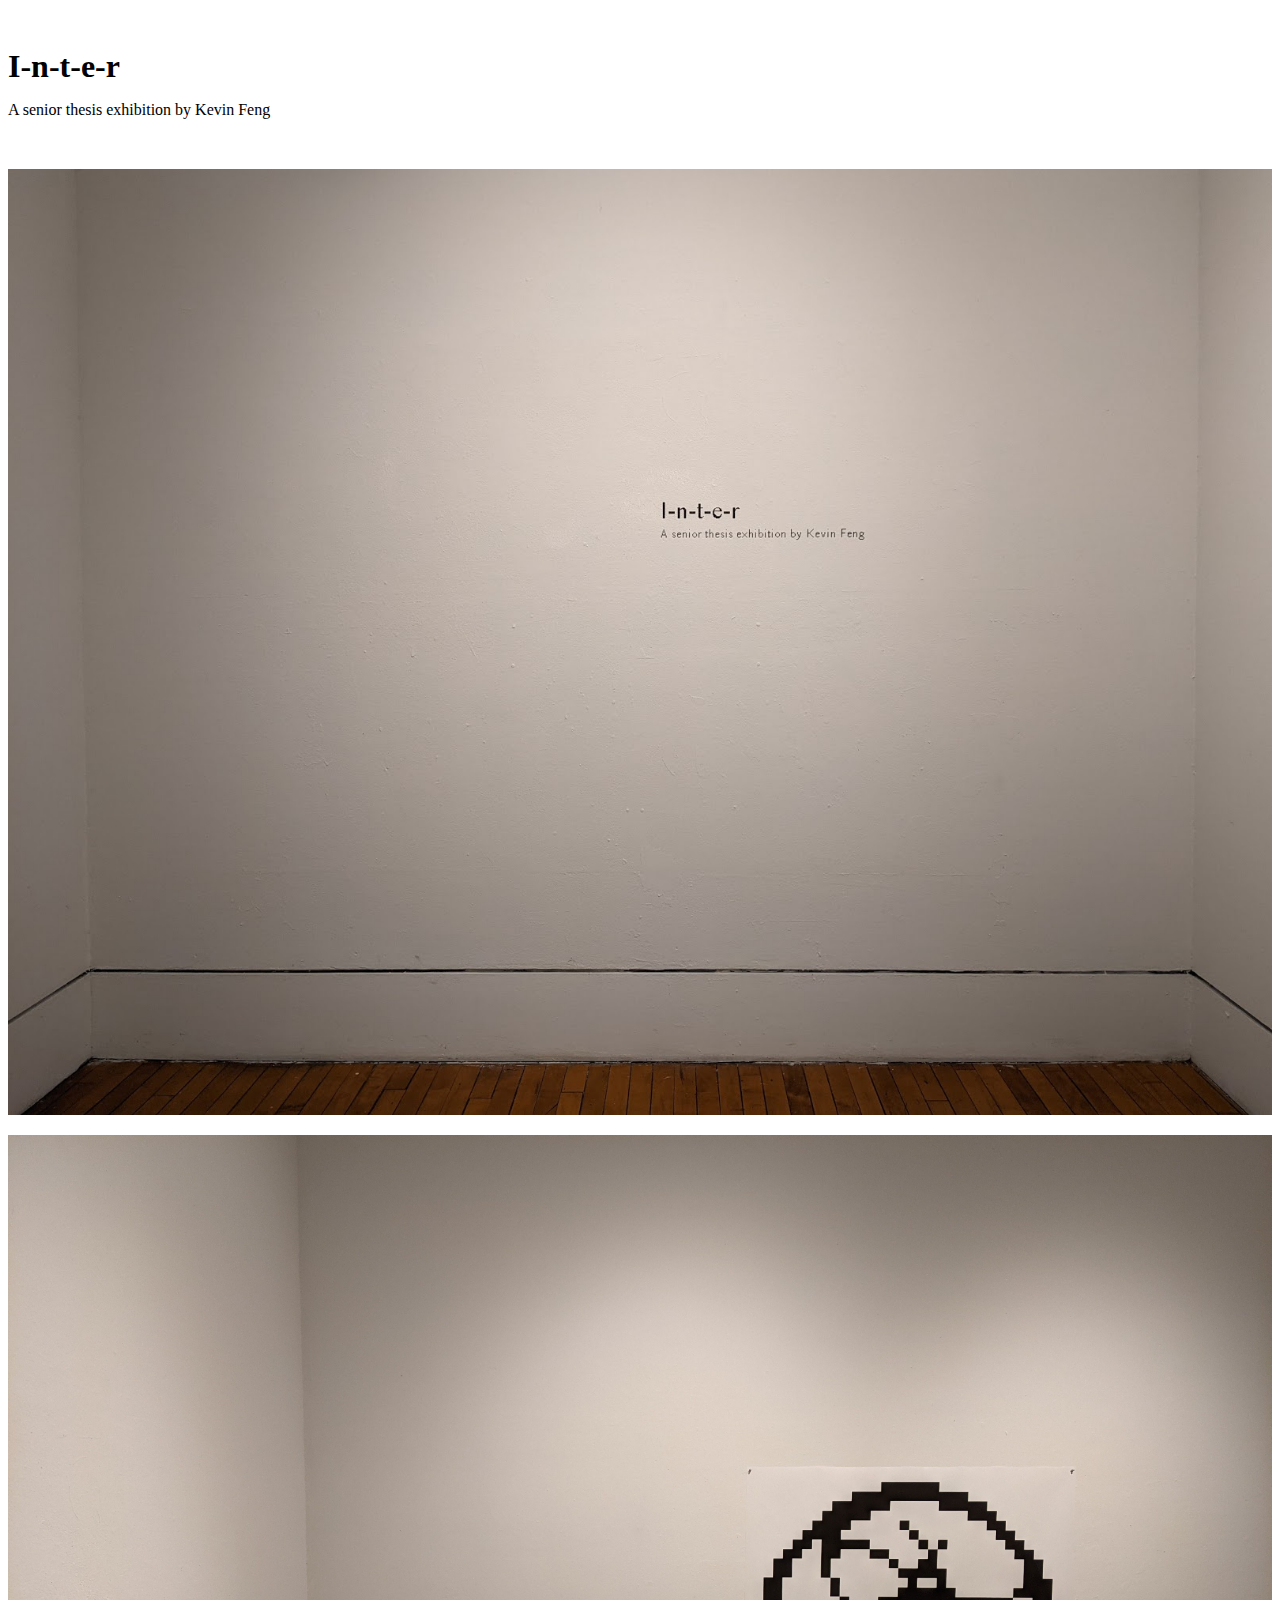
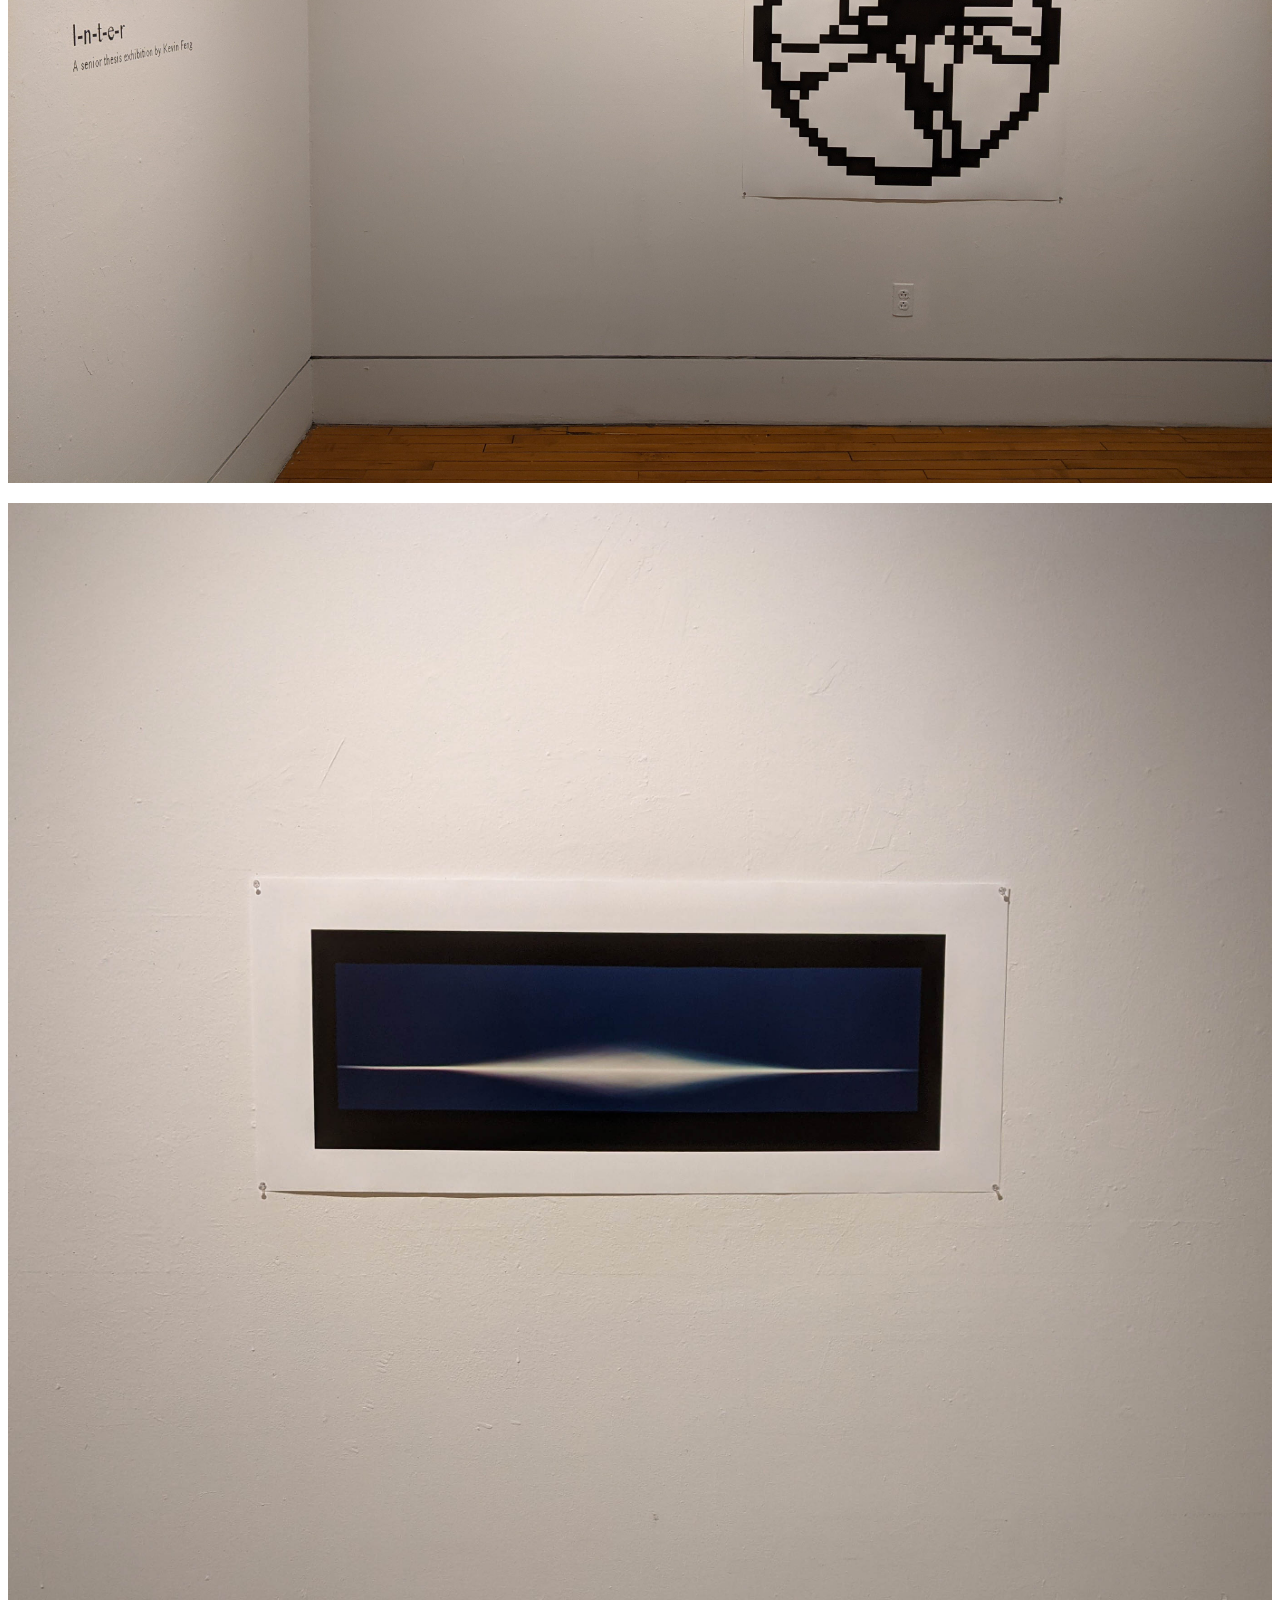
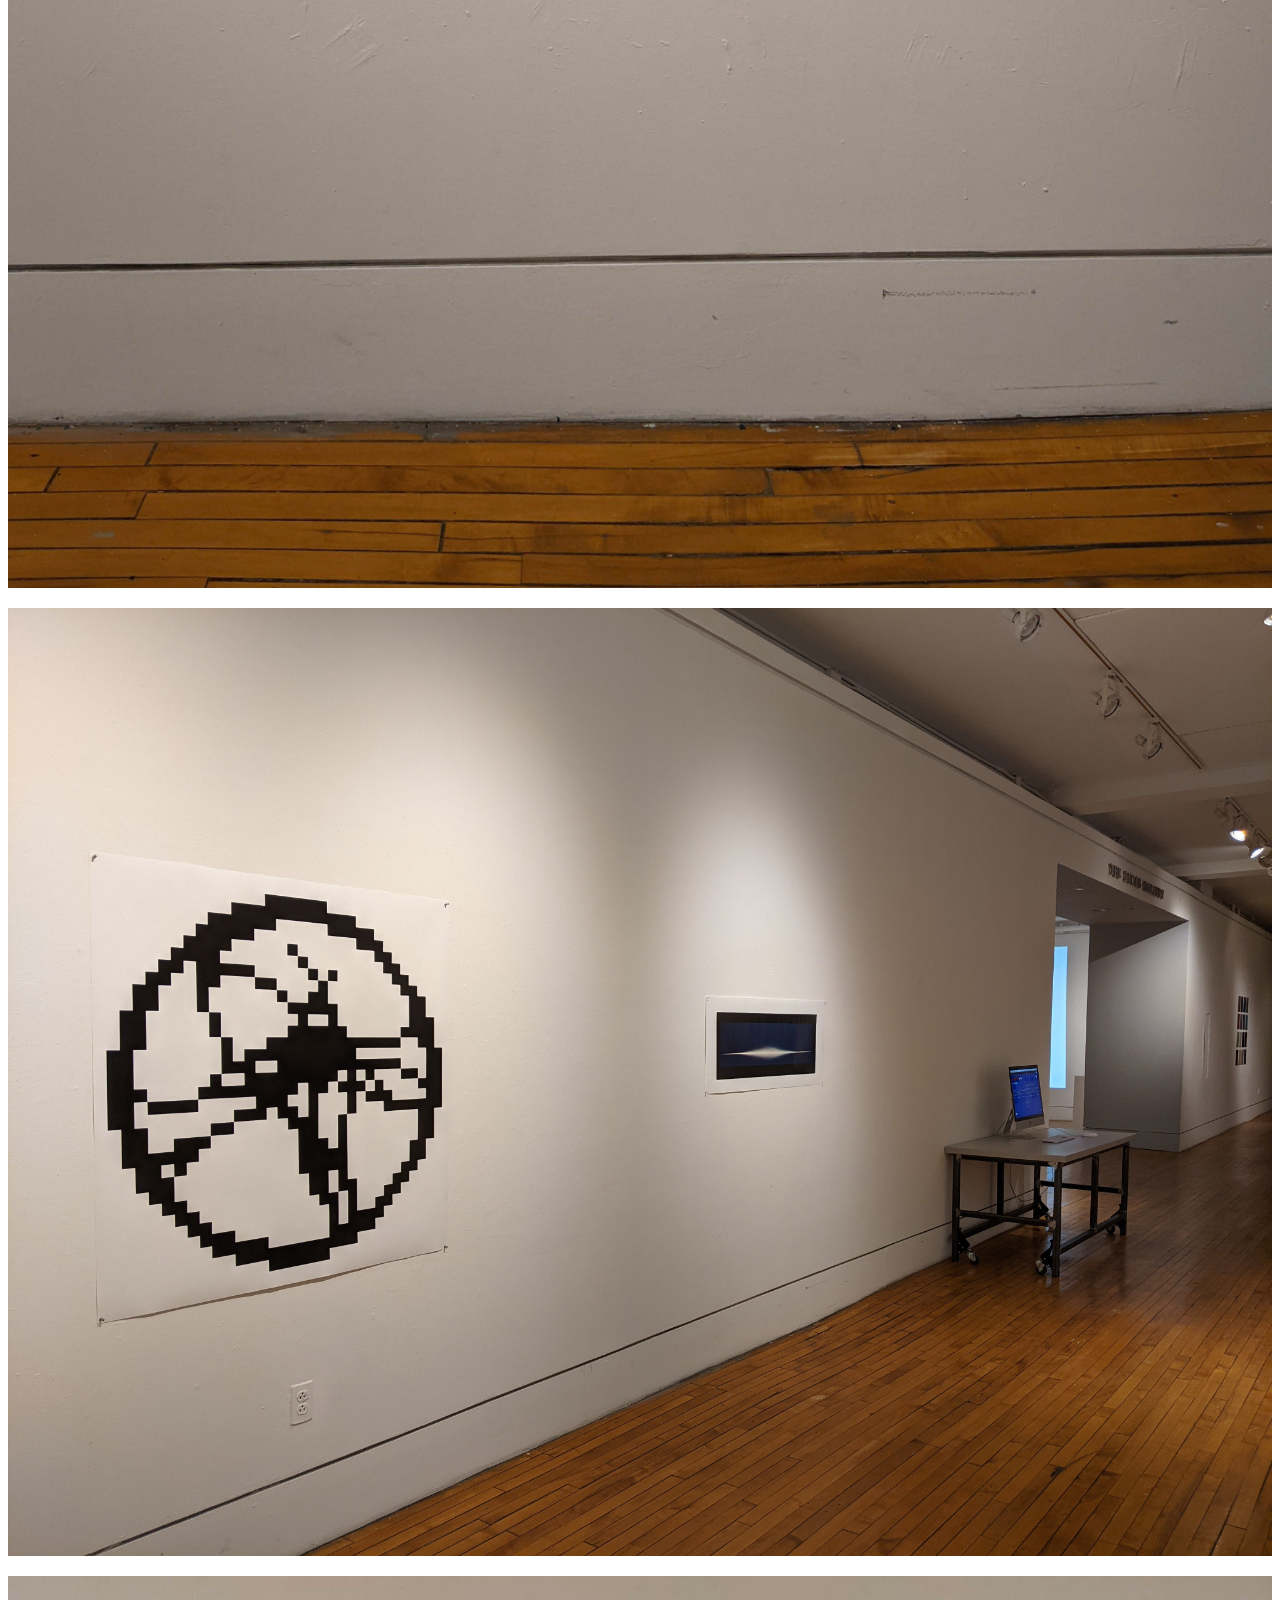
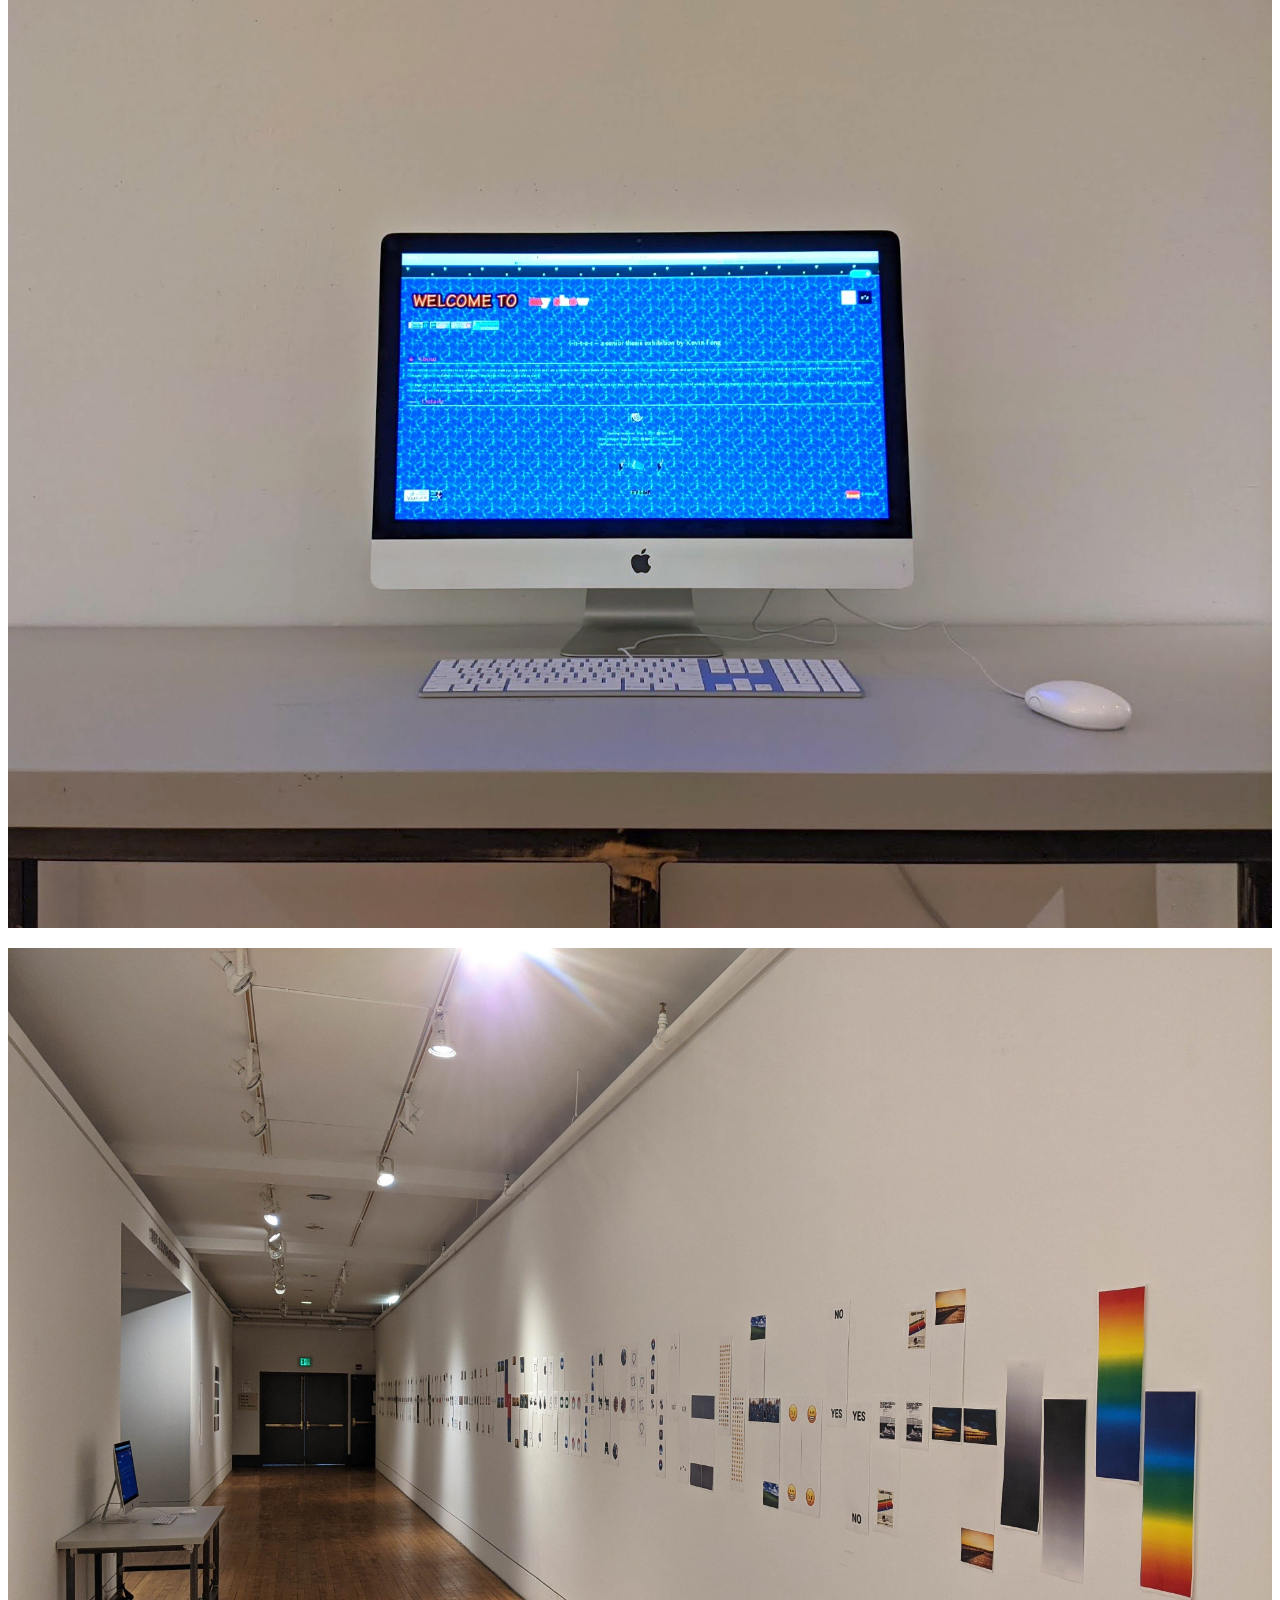
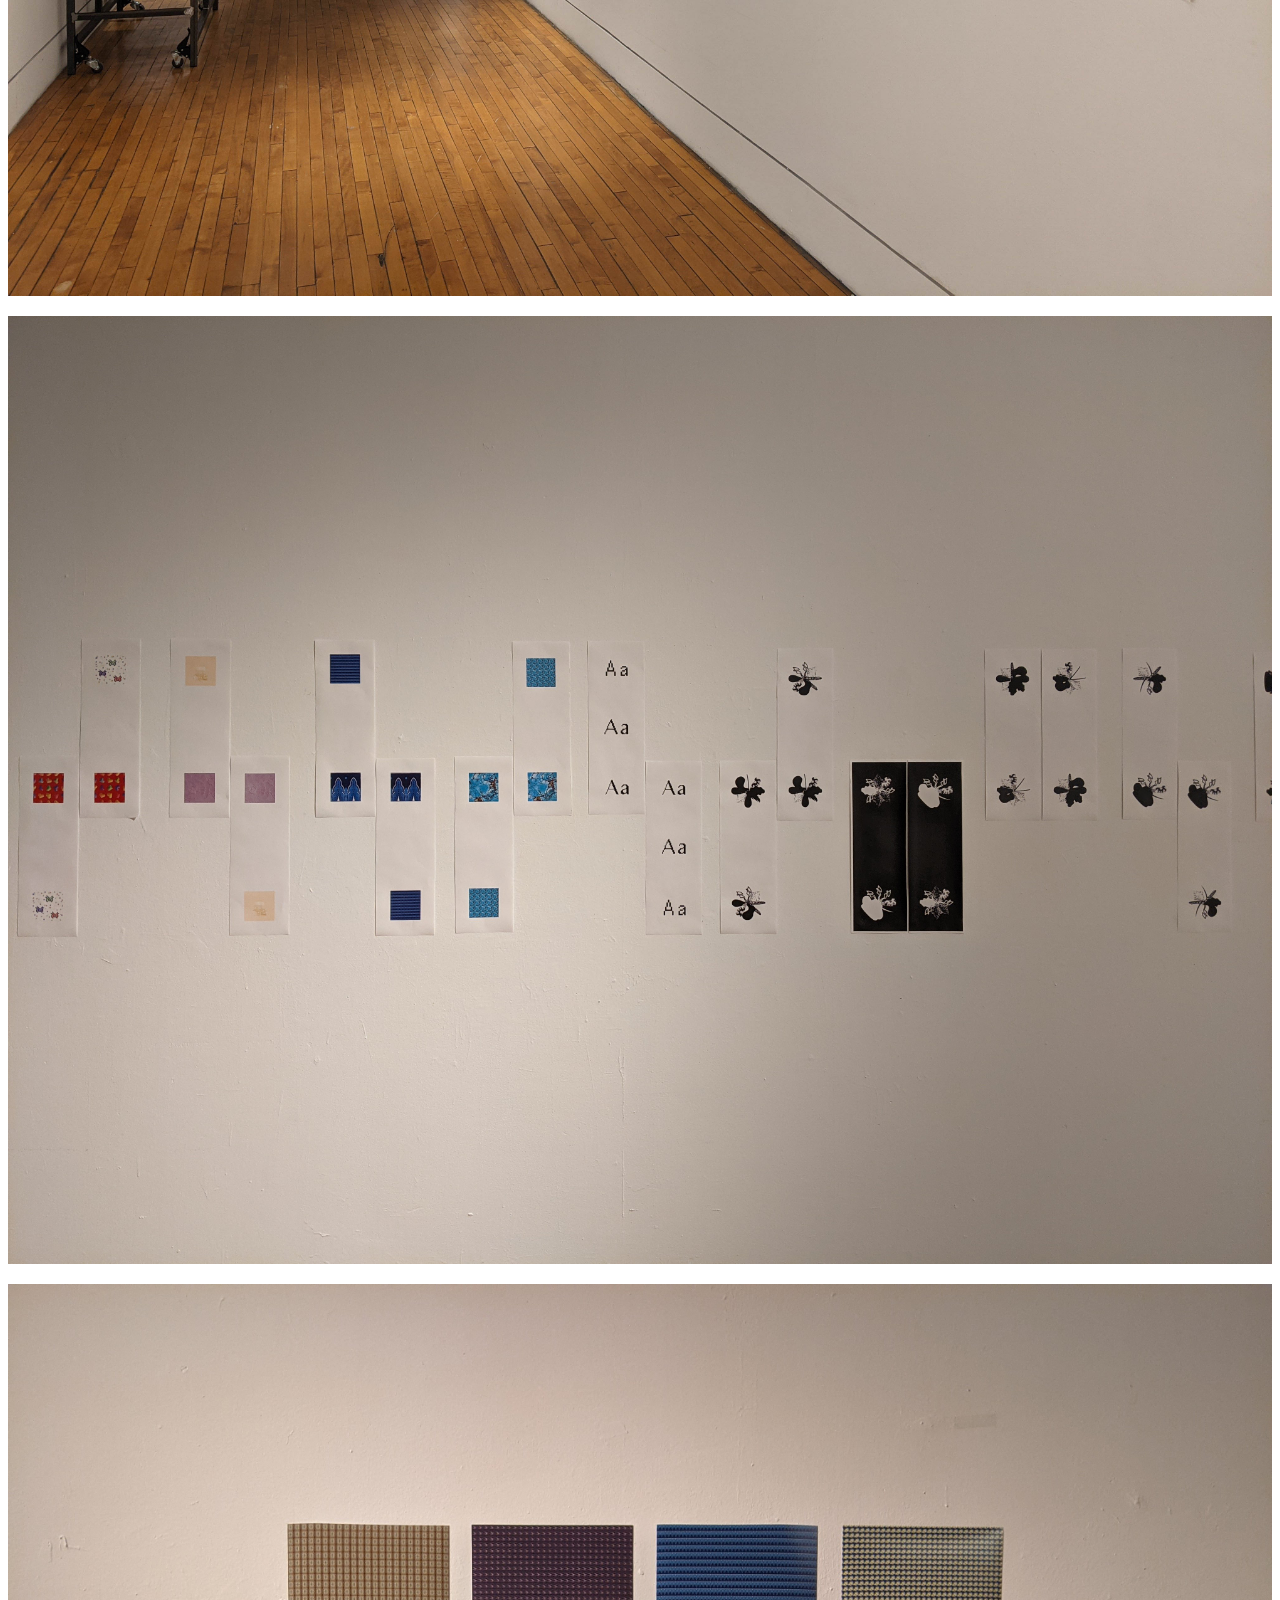
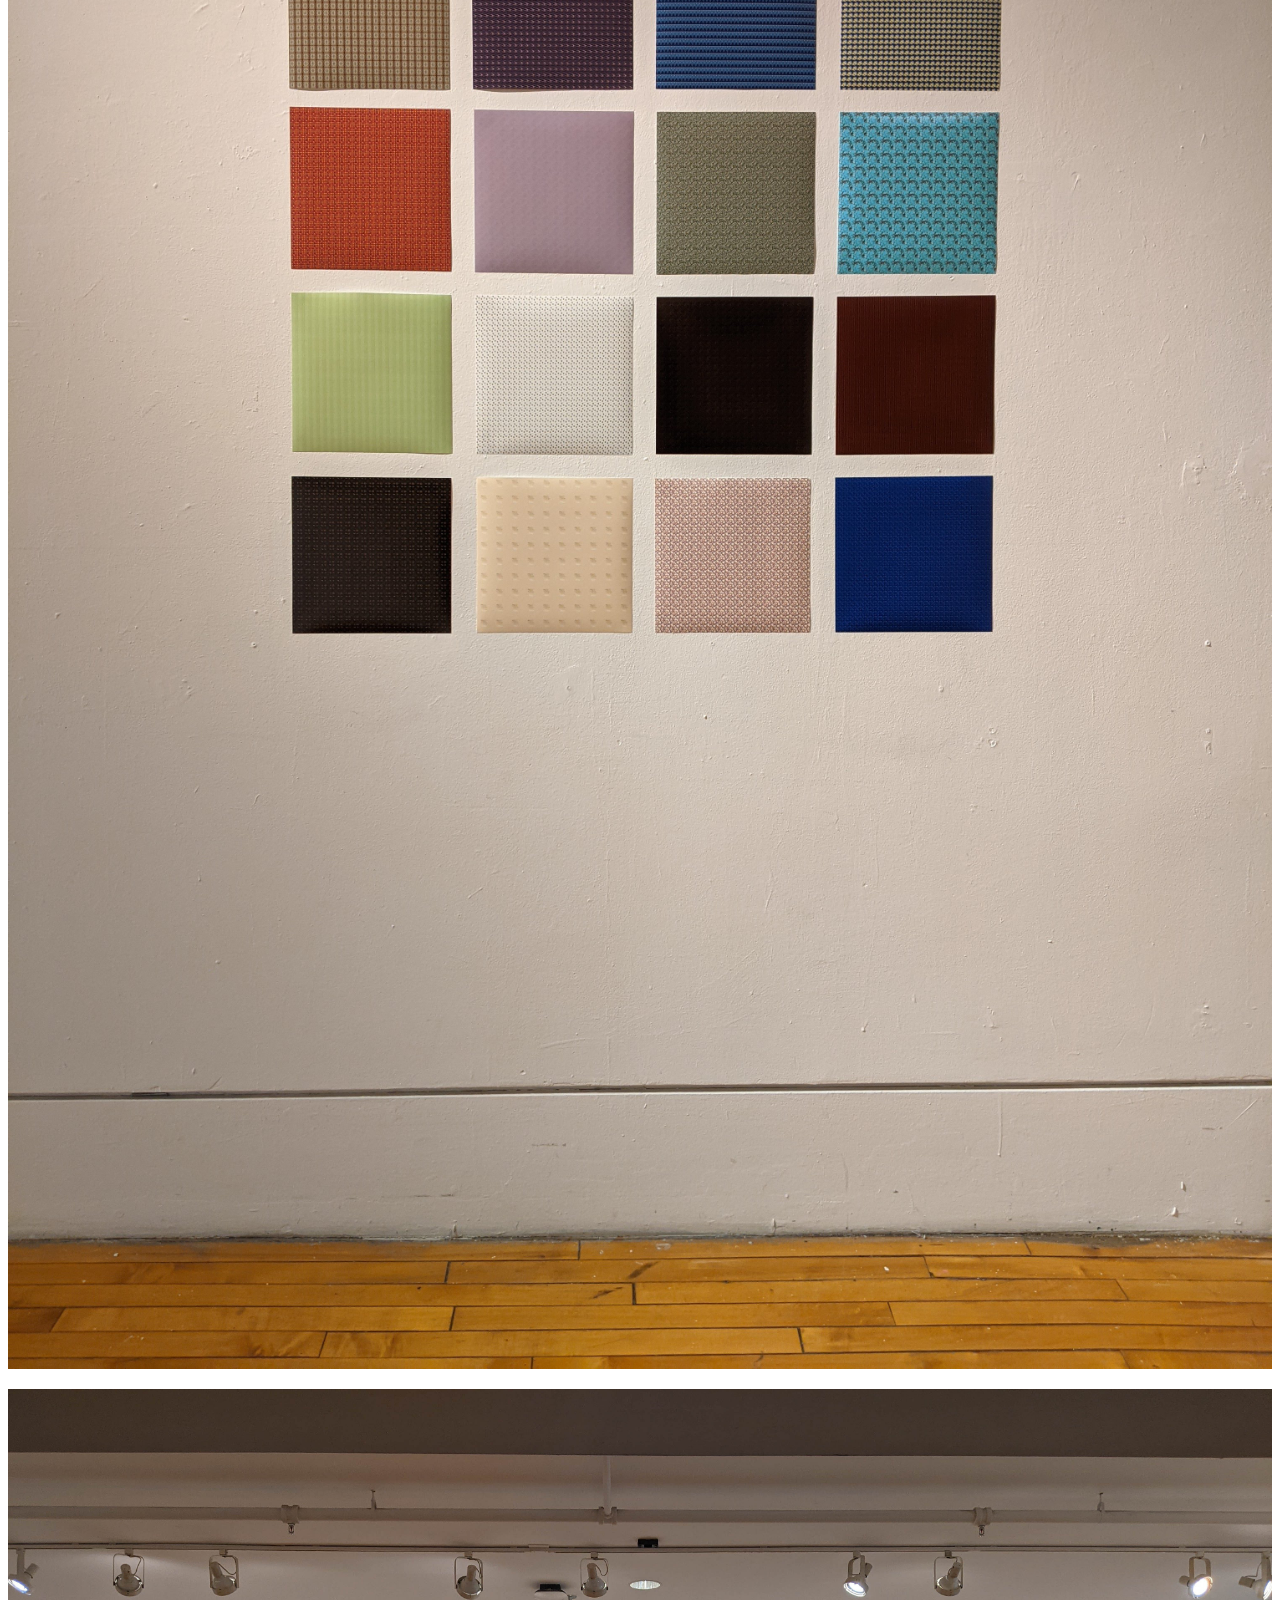
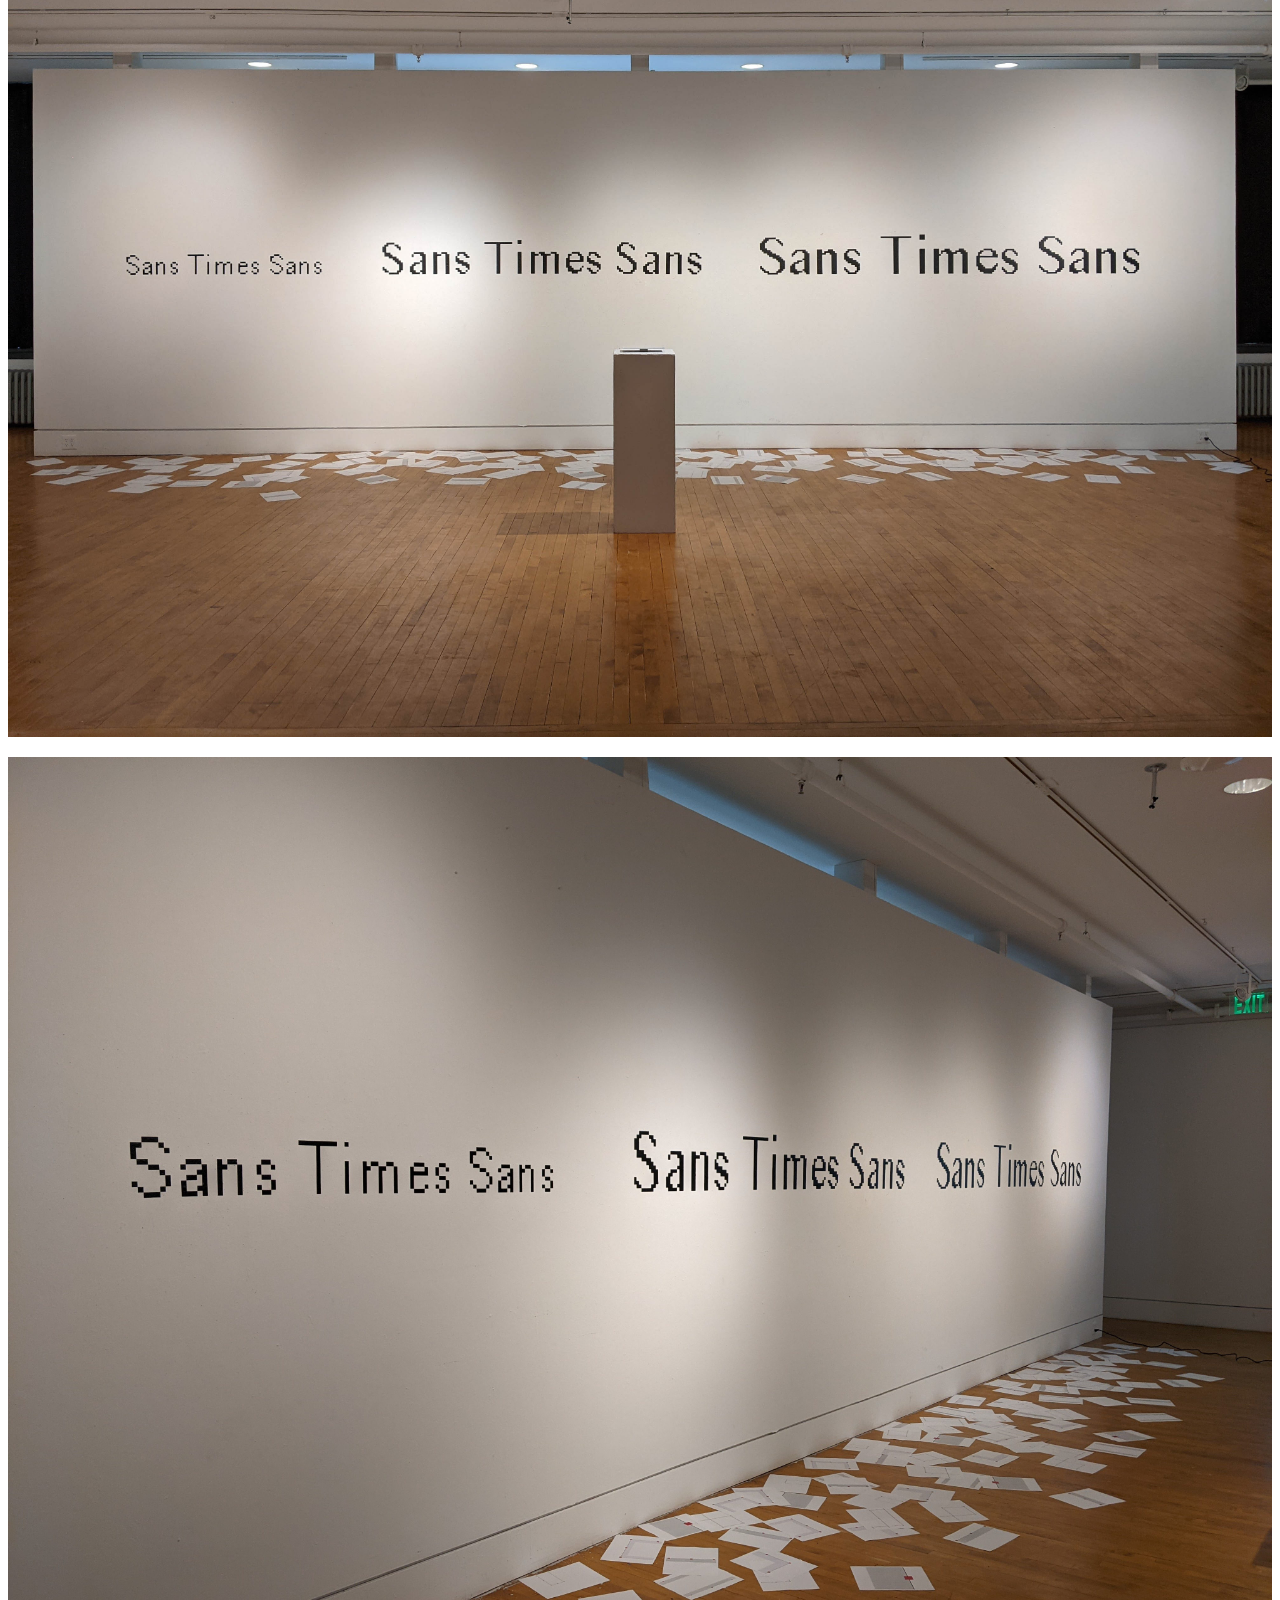
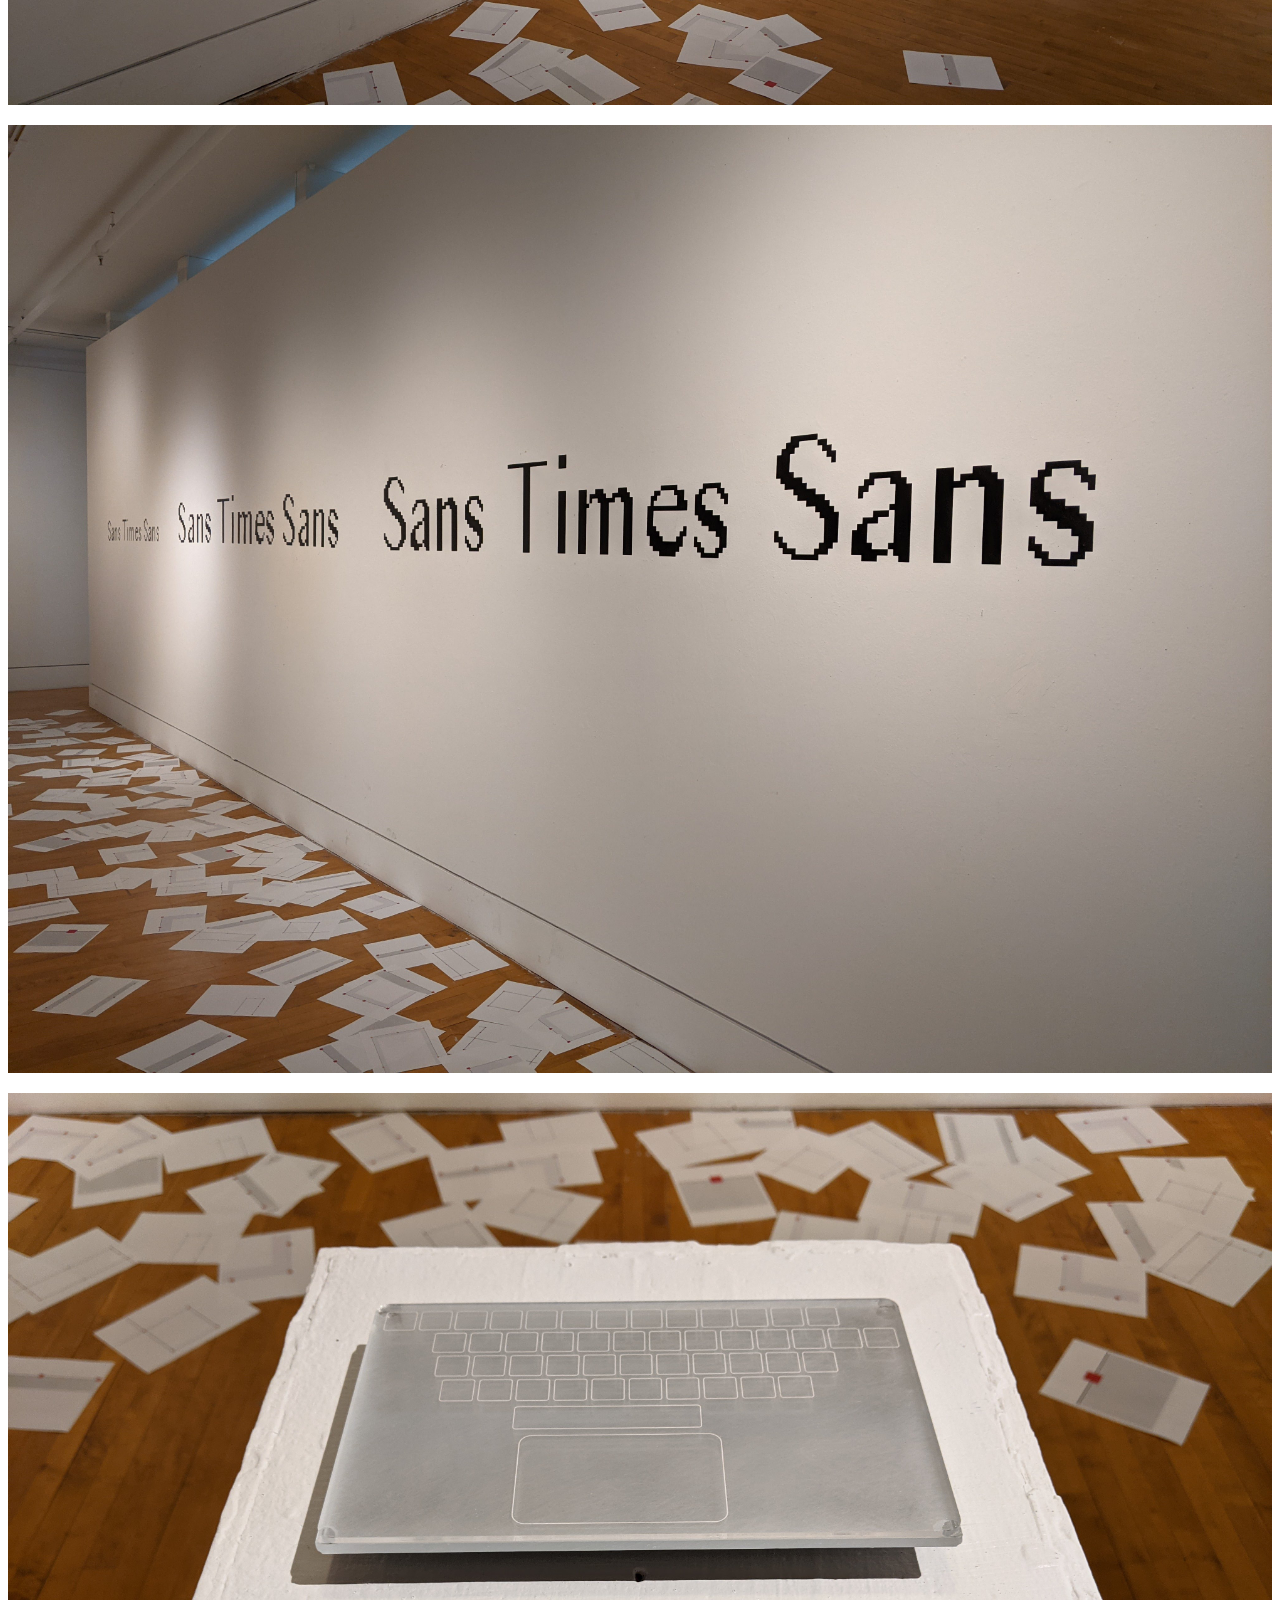
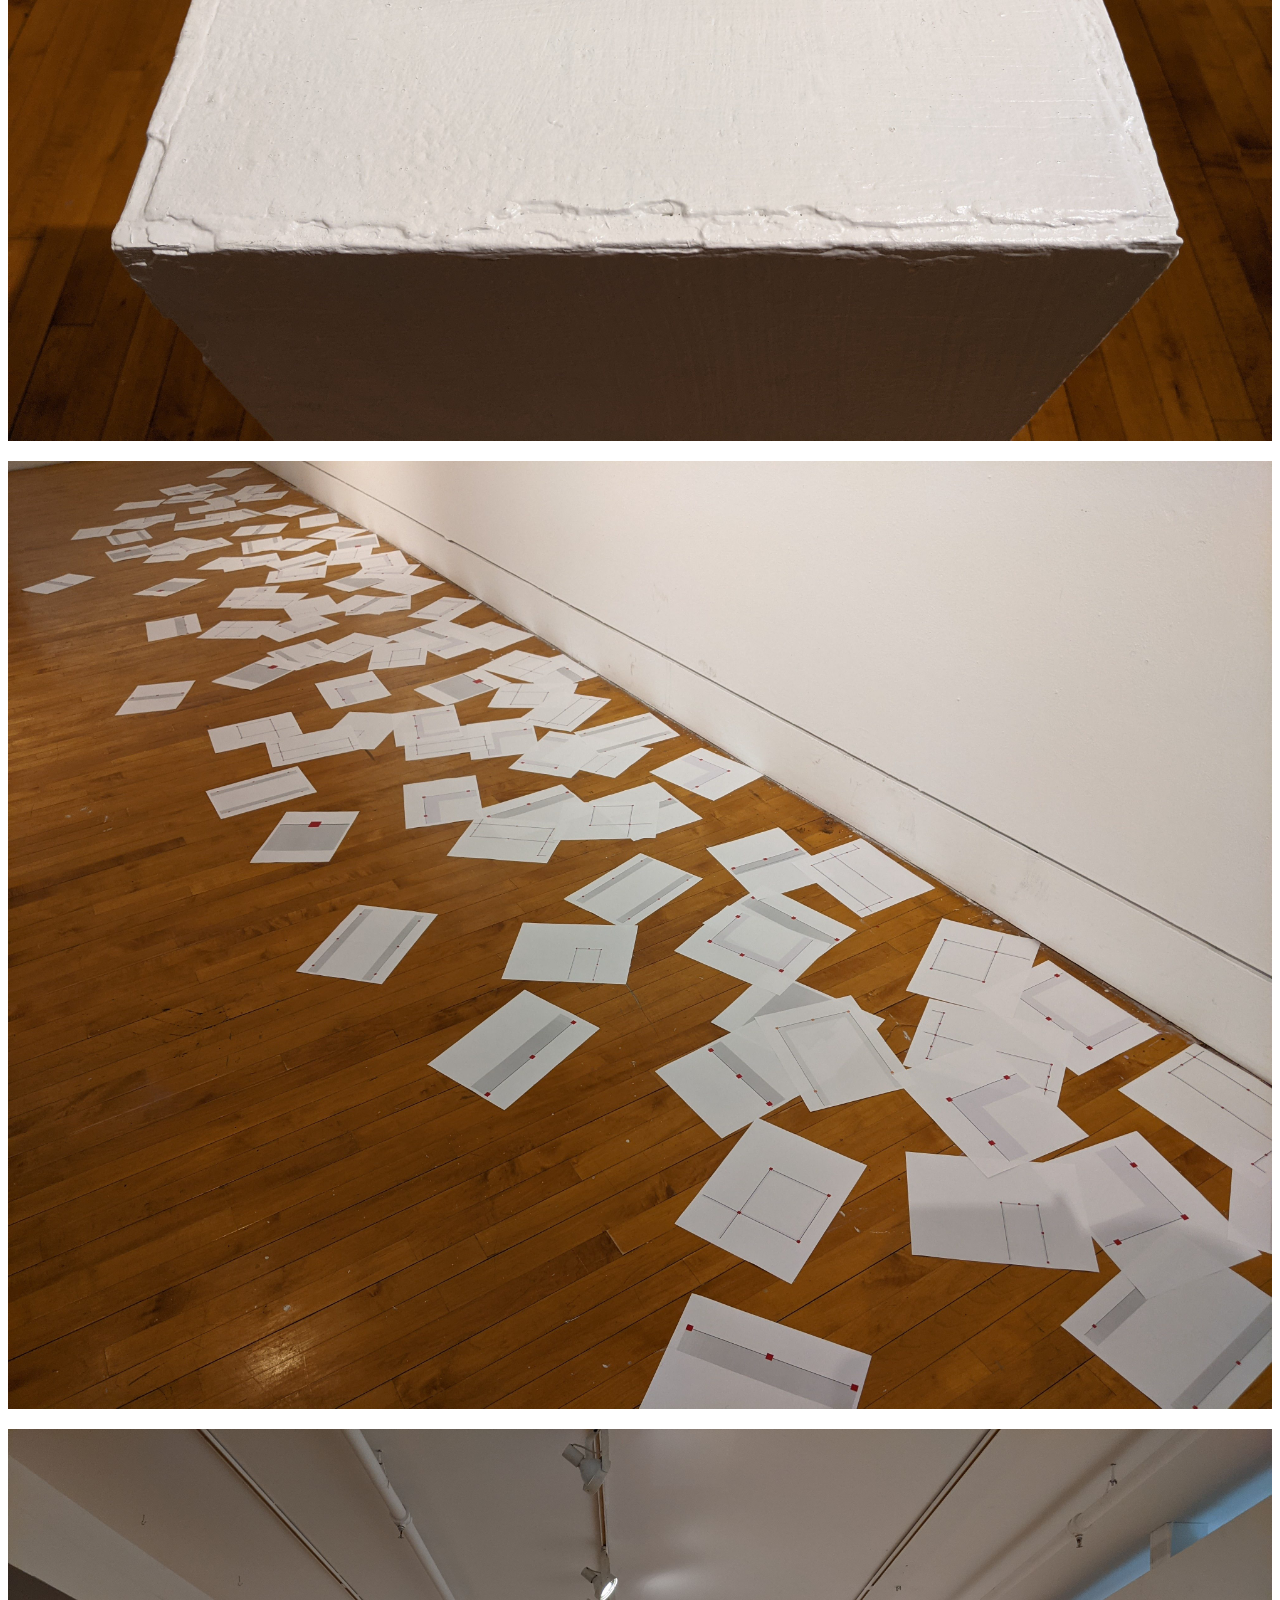
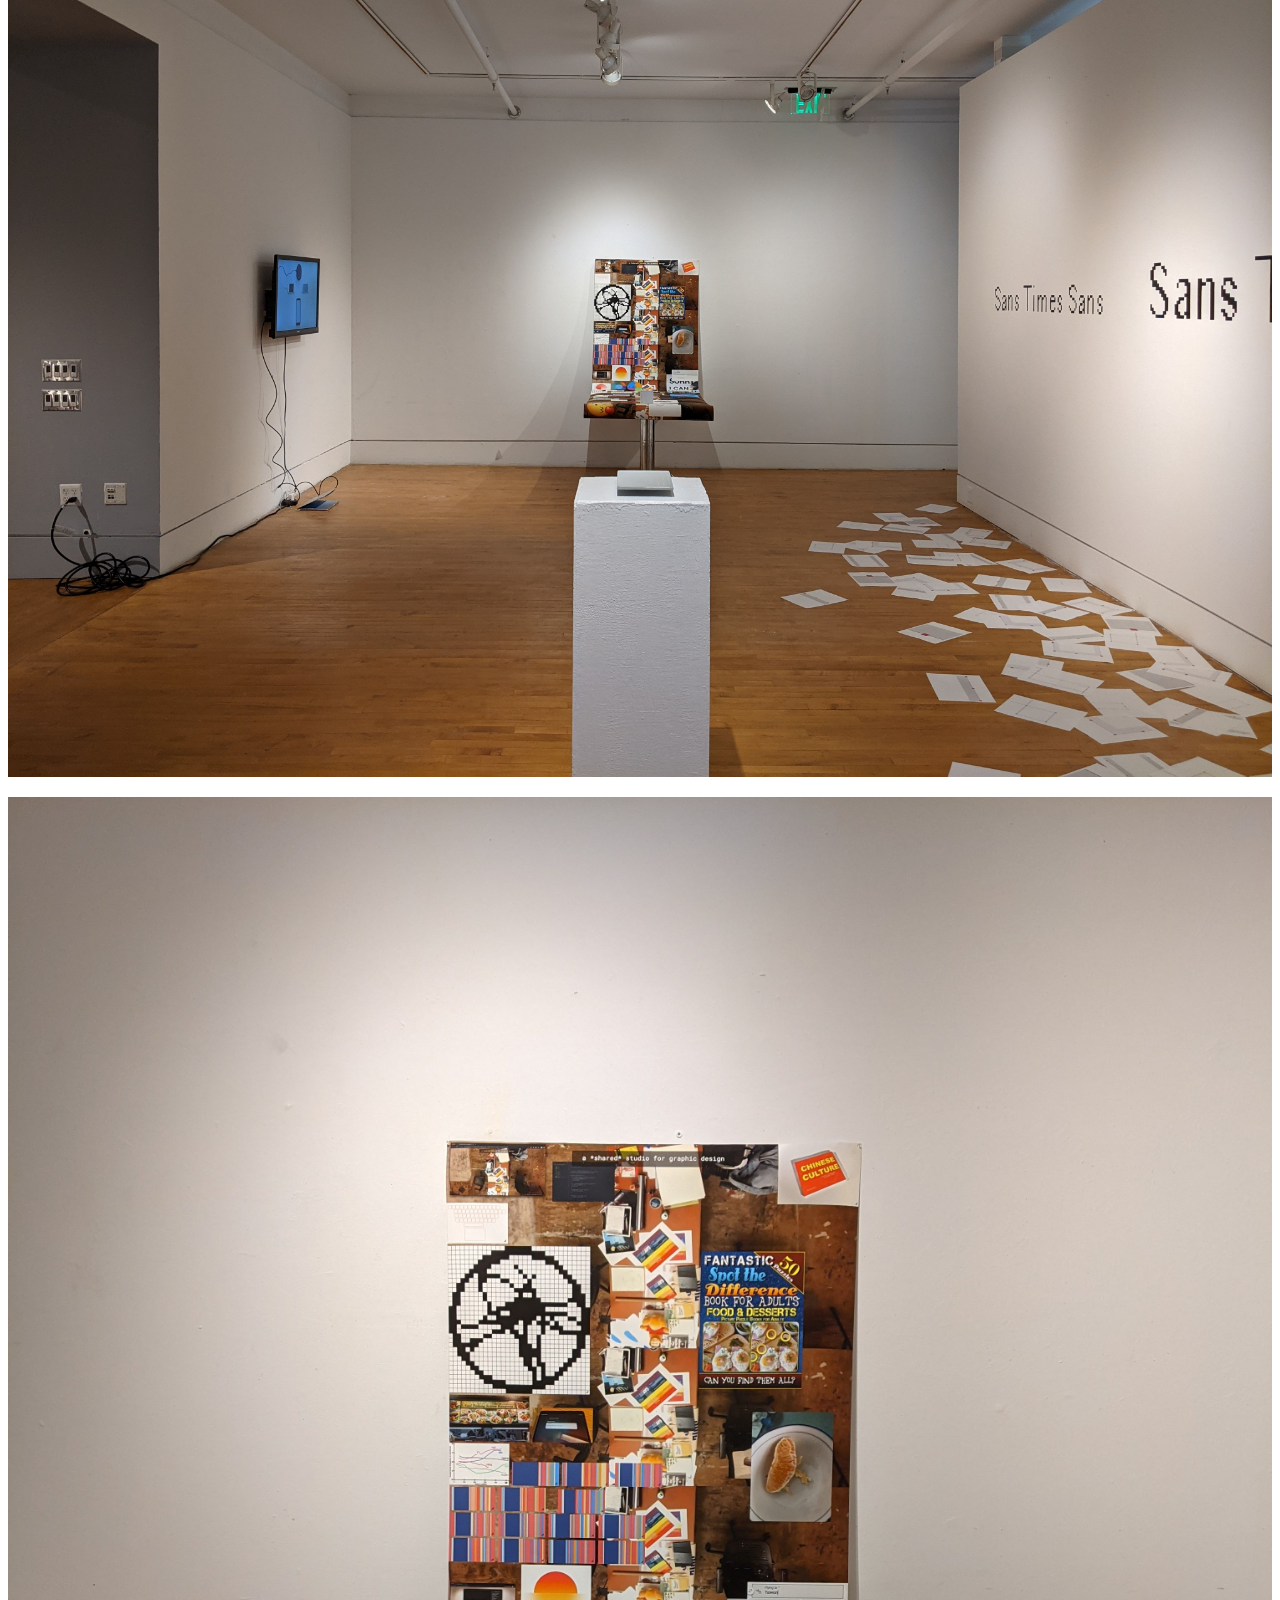
==== show.html @ a3b733c1 "show" ====
<!DOCTYPE html>
<html lang="en">

  <head>
    <!-- Required meta tags -->
    <meta charset="utf-8">
    <meta name="viewport" content="width=device-width, initial-scale=1, shrink-to-fit=no">
    <!-- Bootstrap -->
    <link rel="stylesheet" href="https://stackpath.bootstrapcdn.com/bootstrap/4.1.3/css/bootstrap.min.css" integrity="sha384-MCw98/SFnGE8fJT3GXwEOngsV7Zt27NXFoaoApmYm81iuXoPkFOJwJ8ERdknLPMO" crossorigin="anonymous">
    <!-- CSS -->
    <link rel="stylesheet" href="main.css">

    <!-- fonts -->
    <link rel="preconnect" href="https://fonts.gstatic.com">
    <link href="https://fonts.googleapis.com/css2?family=Montserrat:wght@400;700&display=swap" rel="stylesheet">

    <script src="main.js"></script>

    <!-- favicon -->
    <link rel='icon' href='./img/globe.png' type='image/x-icon'>

    <!-- Global site tag (gtag.js) - Google Analytics -->
    <script async src="https://www.googletagmanager.com/gtag/js?id=G-PEEXX0QZWX"></script>
    <script>
      window.dataLayer = window.dataLayer || [];
      function gtag(){dataLayer.push(arguments);}
      gtag('js', new Date());

      gtag('config', 'G-PEEXX0QZWX');
    </script>

    <title>I-n-t-e-r Show</title>

  </head>

  <body class="show">

    <div class="col-sm-12 col-md-8 offset-md-2" style="margin-top: 3rem; margin-bottom: 2rem">
      <h1 style="margin: 0">I-n-t-e-r</h1>
      <p>A senior thesis exhibition by Kevin Feng</p>
      <br>
      <div class="show-img-container">
        <img src="./img/0.jpg" alt="">
      </div>
      <div class="show-img-container">
        <img src="./img/1.jpg" alt="">
      </div>
      <div class="show-img-container">
        <img src="./img/2.jpg" alt="">
      </div>
      <div class="show-img-container">
        <img src="./img/3.jpg" alt="">
      </div>
      <div class="show-img-container">
        <img src="./img/4.jpg" alt="">
      </div>
      <div class="show-img-container">
        <img src="./img/5.jpg" alt="">
      </div>
      <div class="show-img-container">
        <img src="./img/6.jpg" alt="">
      </div>
      <div class="show-img-container">
        <img src="./img/7.jpg" alt="">
      </div>
      <div class="show-img-container">
        <img src="./img/8.jpg" alt="">
      </div>
      <div class="show-img-container">
        <img src="./img/9.jpg" alt="">
      </div>
      <div class="show-img-container">
        <img src="./img/10.jpg" alt="">
      </div>
      <div class="show-img-container">
        <img src="./img/11.jpg" alt="">
      </div>
      <div class="show-img-container">
        <img src="./img/12.jpg" alt="">
      </div>
      <div class="show-img-container">
        <img src="./img/13.jpg" alt="">
      </div>
      <div class="show-img-container">
        <img src="./img/14.jpg" alt="">
      </div>
      <div class="show-img-container">
        <img src="./img/15.jpg" alt="">
      </div>
      <div class="show-img-container">
        <img src="./img/16.jpg" alt="">
      </div>

      <div style="padding:56.25% 0 0 0;position:relative;"><iframe src="https://player.vimeo.com/video/411607610?loop=1" style="position:absolute;top:0;left:0;width:100%;height:100%;" frameborder="0" allow="autoplay; fullscreen" allowfullscreen></iframe></div><script src="https://player.vimeo.com/api/player.js"></script>

      <div class="show-img-container">
        <img src="./img/17.jpg" alt="">
      </div>
      <div class="show-img-container">
        <img src="./img/18.jpg" alt="">
      </div>

      <div style="padding:56.25% 0 0 0;position:relative;"><iframe src="https://player.vimeo.com/video/544452803?loop=1" style="position:absolute;top:0;left:0;width:100%;height:100%;" frameborder="0" allow="autoplay; fullscreen" allowfullscreen></iframe></div><script src="https://player.vimeo.com/api/player.js"></script>

      <div class="show-img-container">
        <img src="./img/19.jpg" alt="">
      </div>
      <div class="show-img-container">
        <img src="./img/20.jpg" alt="">
      </div>
      <div class="show-img-container">
        <img src="./img/22.jpg" alt="">
      </div>
      <div class="show-img-container">
        <img src="./img/21.jpg" alt="">
      </div>
      <div class="show-img-container">
        <img src="./img/23.jpg" alt="">


    </div>



  </body>


</html>
---- main.css ----
@font-face {
    font-family: 'Sans Times Sans @32R';
    src: url('SansTimesSans32R.woff') format('woff');
    font-weight: normal;
    font-style: normal;
    font-display: swap;
}

@font-face {
    font-family: 'Sans Times Sans @24R';
    src: url('SansTimesSans24R.woff') format('woff');
    font-weight: normal;
    font-style: normal;
    font-display: swap;
}

@font-face {
    font-family: 'Sans Times Sans @16R';
    src: url('SansTimesSans16R.woff') format('woff');
    font-weight: normal;
    font-style: normal;
    font-display: swap;
}

html {
  width: 100%;
  height: auto;
  scroll-behavior: smooth;
}

.retro-body marquee {
  font-family: 'Sans Times Sans @24R', Times, serif;
}

.retro-body {
  font-family: 'Sans Times Sans @16R', Times, serif;
  background-image: url('./img/s0.jpg');
  color: yellow;
}

.modern-body {
  font-family: 'Montserrat', sans-serif;
  background-color: white;
  background-image: none;
  color: #555;
  max-width: 100%;
}

.retro-body a {
  color: #00ffff;
}

.retro-body a:hover {
  color: #00ffff;
  text-decoration: underline;
}

.retro-body h1 {
  font-family: 'Sans Times Sans @32R', Times, serif;
  color: red;
  font-weight: bold;
  font-size: 32px;
  margin-bottom: 0;
}

.heading {
  width: 100%;
  height: 60px;
  background-image: url('./img/stars.gif');
  border-bottom: 5px double #aeaeae;
}

.main {
  padding: 2rem;
  max-width: 100%;
}

.welcome-gif {
  /* display: block;
  margin-left: auto;
  margin-right: auto; */
  width: 500px;
  height: auto;
  margin-bottom: -30px;
}

.show-gif {
  /* display: block;
  margin-left: auto;
  margin-right: auto; */
  width: 300px;
  height: auto;
  margin-top: 10px;
}

.welcome-container {
  margin-left: -10px;
}

.tag-container {
  margin: 3rem 0 2rem 0;
}

.awards {
  margin-top: 2rem;
  text-align: right;
}

.scroller {
  font-size: 32px;
  color: yellow;
}

.about {
  margin: 1rem 0 1rem 0;
}

.modern {
  background-color: white;
  height: 300px;
  background-image: url("./img/modern.png");
  background-position: right;
  background-repeat: no-repeat;
  background-size: contain;
  font-family: 'Montserrat', sans-serif;
  padding: 4rem 2rem 3rem 2rem;
  color: #555;
}

.landing {
  background-image: url("./img/waves.svg");
  background-position: top right;
  background-repeat: no-repeat;
  background-size: contain;
  height: 100%;
  margin-bottom: 3rem;
}

.footer-custom {
  margin-top: 3rem;
  height: 50px;
}

.inliner {
  display: inline-block;
}

.intro-container {
  padding-top: 10rem;
  margin: 0rem 5rem 5rem 5rem;
}

.custom-btn {
  height: auto;
  width: auto;
  padding: 20px 30px 20px 30px;
  border-radius: 100px;
  background-image: linear-gradient(to right,#83b0f7, #5a36eb);
  margin: 2rem 0rem 2rem 0rem;
  color: white;
}

.onoffswitch {
    position: relative; width: 90px;
    -webkit-user-select:none; -moz-user-select:none; -ms-user-select: none;
}

.onoffswitch-checkbox {
    display: none;
}

.onoffswitch-label {
    display: block; overflow: hidden; cursor: pointer;
    border: 2px solid #999999; border-radius: 20px;
}

.onoffswitch-inner {
    display: block; width: 200%; margin-left: -100%;
    -moz-transition: margin 0.3s ease-in 0s; -webkit-transition: margin 0.3s ease-in 0s;
    -o-transition: margin 0.3s ease-in 0s; transition: margin 0.3s ease-in 0s;
}

.onoffswitch-inner:before, .onoffswitch-inner:after {
    display: block; float: left; width: 50%; height: 30px; padding: 0; line-height: 30px;
    font-size: 12px; color: white; font-weight: bold;
    -moz-box-sizing: border-box; -webkit-box-sizing: border-box; box-sizing: border-box;
}

.onoffswitch-inner:before {
    content: "RETRO";
    padding-left: 10px;
    background-color: #00ffff; color: #FFFFFF;
    font-family: 'Sans Times Sans @16R', Times, serif;
}

.onoffswitch-inner:after {
    content: "MODERN";
    padding-right: 8px;
    background-color: #EEEEEE; color: #999999;
    text-align: right;
    font-family: 'Montserrat', sans-serif;
    font-size: 10px;
}

.onoffswitch-switch {
    display: block; width: 18px; margin: 6px;
    background: #FFFFFF;
    border: 2px solid #999999; border-radius: 20px;
    position: absolute; top: 0; bottom: 0; right: 56px;
    -moz-transition: all 0.3s ease-in 0s; -webkit-transition: all 0.3s ease-in 0s;
    -o-transition: all 0.3s ease-in 0s; transition: all 0.3s ease-in 0s;
}

.onoffswitch-checkbox:checked + .onoffswitch-label .onoffswitch-inner {
    margin-left: 0;
}

.onoffswitch-checkbox:checked + .onoffswitch-label .onoffswitch-switch {
    right: 0px;
}

.switch-wrapper {
  position: fixed;
  right: 2rem;
  top: 2rem;
  z-index: 100
}

.modern-body h1 {
  color: #555;
  font-weight: bold;
  font-size: 48px;
  margin-bottom: 0;
}

.modern-body h2 {
  color: #555;
  font-weight: bold;
  font-size: 36px;
  margin-bottom: 1rem;
}

.modern-body h3 {
  color: #555;
  font-weight: bold;
  font-size: 24px;
  margin-bottom: 0.5rem;
}

#about {
  margin-bottom: 5rem;
  padding-top: 1rem;
}

.info-card {
  margin: 1rem 2rem 1rem 2rem;
  text-align: center;
  background-color: white;
  padding: 1rem;
  -webkit-box-shadow: 0px 5px 50px 5px rgba(0,0,0,0.33);
  box-shadow: 0px 20px 50px 5px rgba(0,0,0,0.10);
}

.col-container {
  margin: 0 auto;
  margin-bottom: 5rem;
}

.foot {
  padding: 5rem 5rem 3rem 5rem;
  background-image: linear-gradient(to bottom right,#83b0f7, #5a36eb);
  color: white;
}

.store h1 {
  font-family: 'Sans Times Sans @32R', Times, serif;
  color: black;
  font-size: 32px;
}

.store h2 {
  font-family: 'Sans Times Sans @24R', Times, serif;
  color: black;
  font-size: 24px;
}

.store p {
  font-family: 'Sans Times Sans @16R', Times, serif;
  color: black;
  font-size: 16px;
}

.store-wrapper {
  margin: 3rem 3rem 3rem 3rem;
}

.catalogue {
  /* display: grid;
  grid-template-columns: repeat(4, 1fr);
  grid-gap: 1rem; */
  margin-top: 3rem;
}

.items-row {
  margin-top: 2rem;
}

.item img {
  width: 100%;
}

.show h1 {
  font-family: 'Sans Times Sans @32R', Times, serif;
  color: black;
  font-size: 32px;
}

.show h2 {
  font-family: 'Sans Times Sans @24R', Times, serif;
  color: black;
  font-size: 24px;
}

.show p {
  font-family: 'Sans Times Sans @16R', Times, serif;
  color: black;
  font-size: 16px;
}

.show-img-container {
  margin-top: 1rem;
  margin-bottom: 1rem;
}

.show-img-container img {
  width: 100%
}
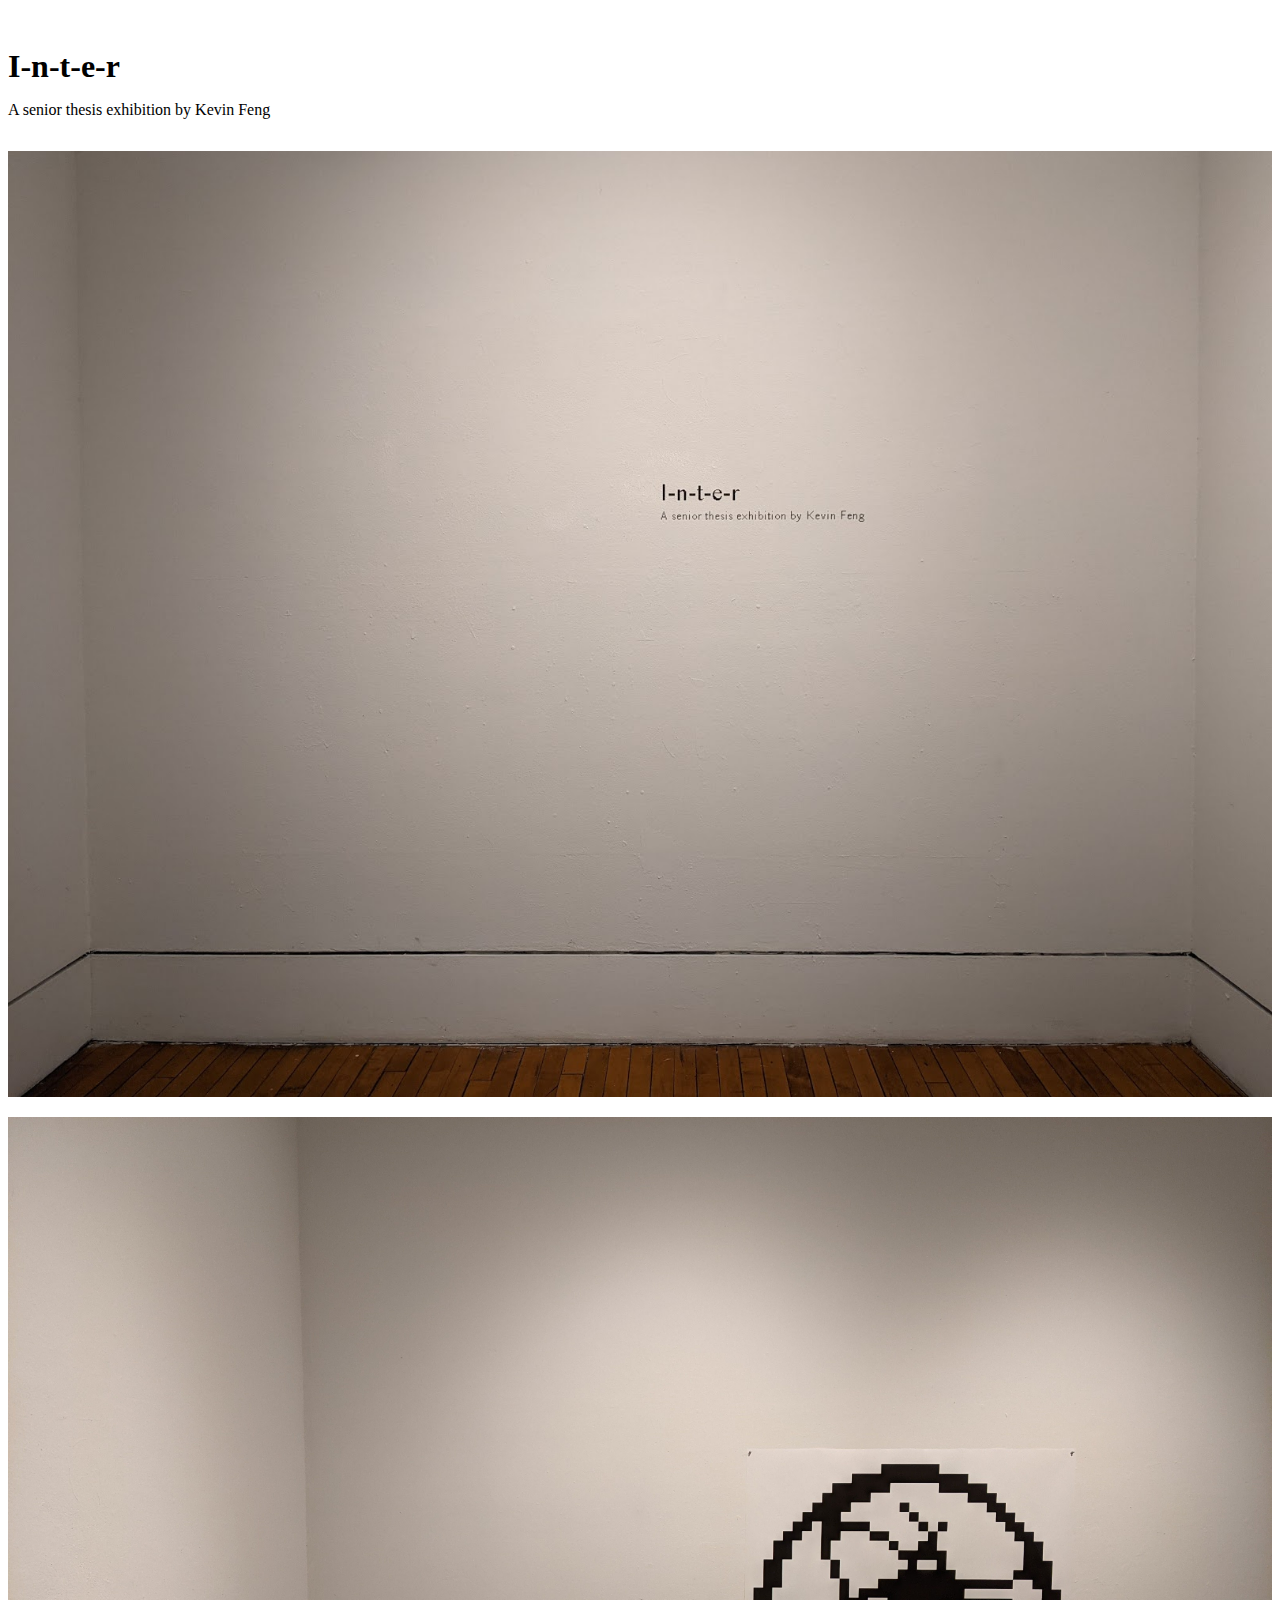
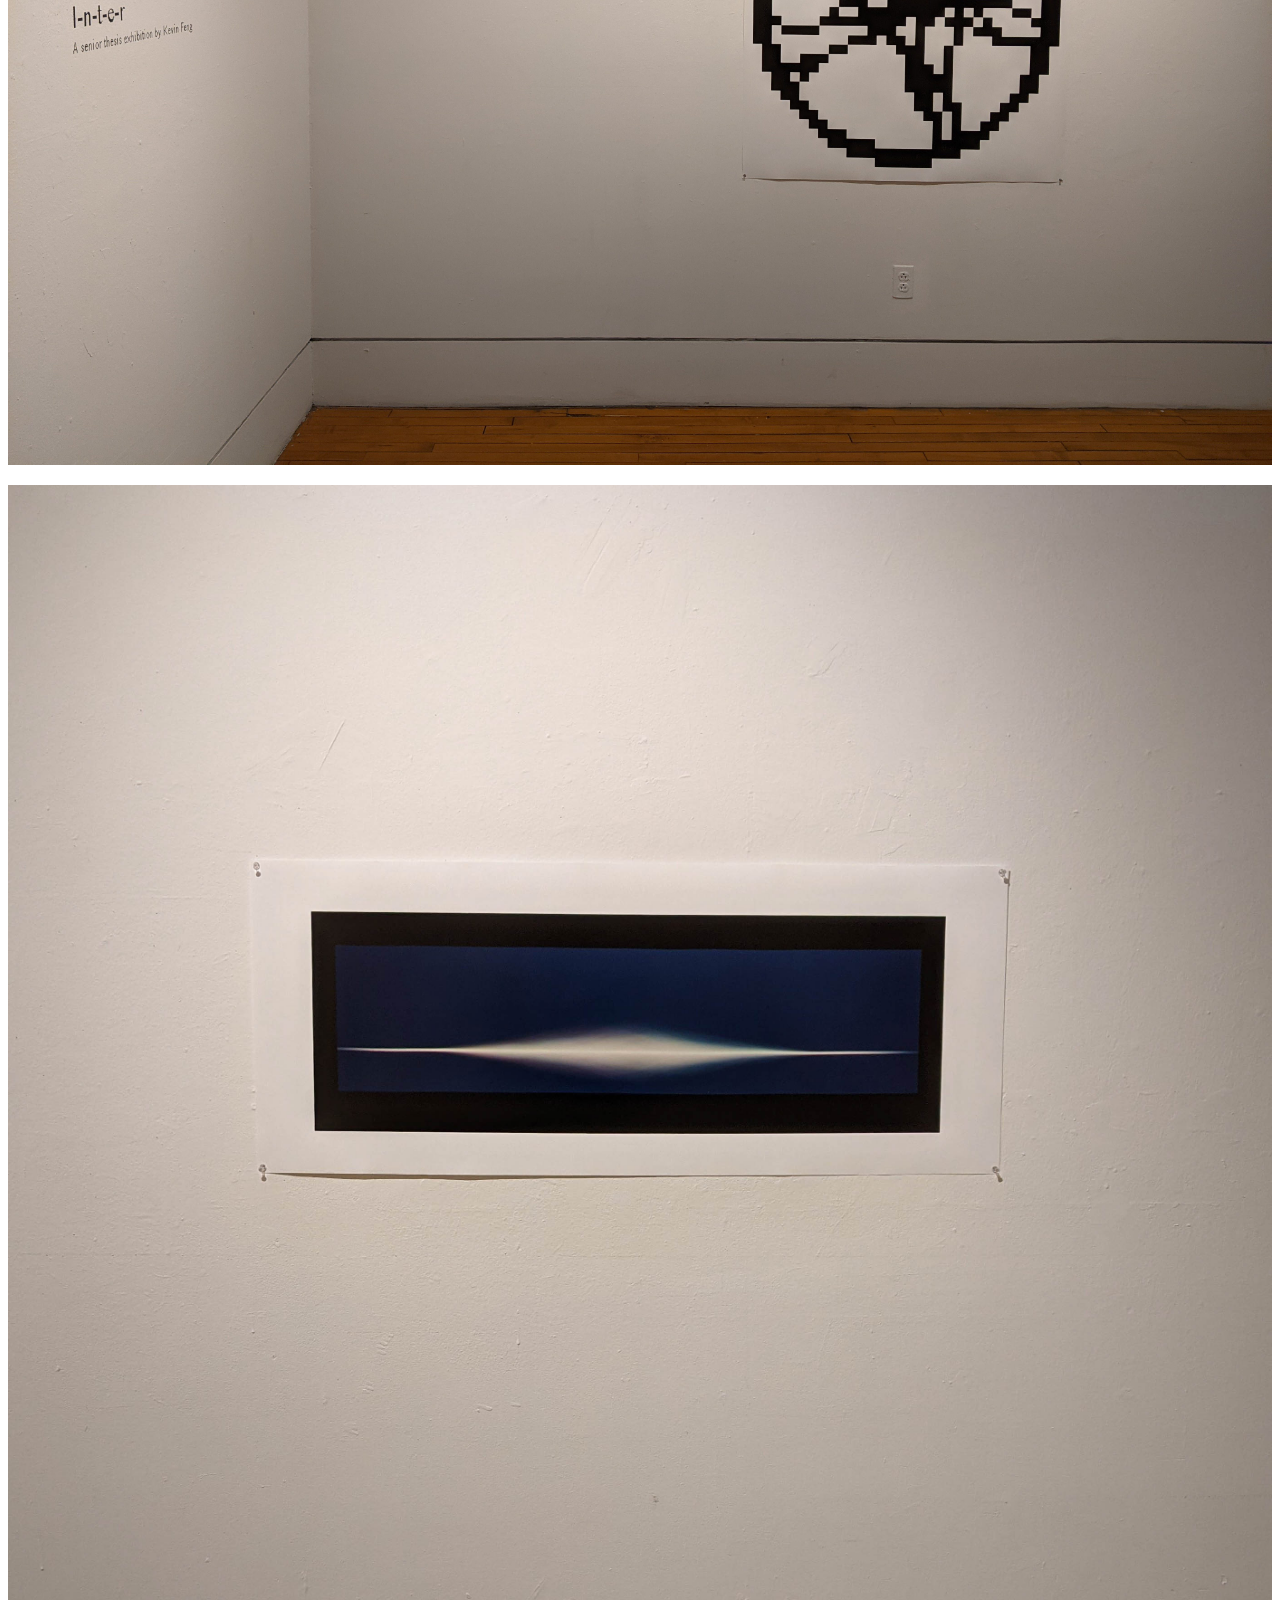
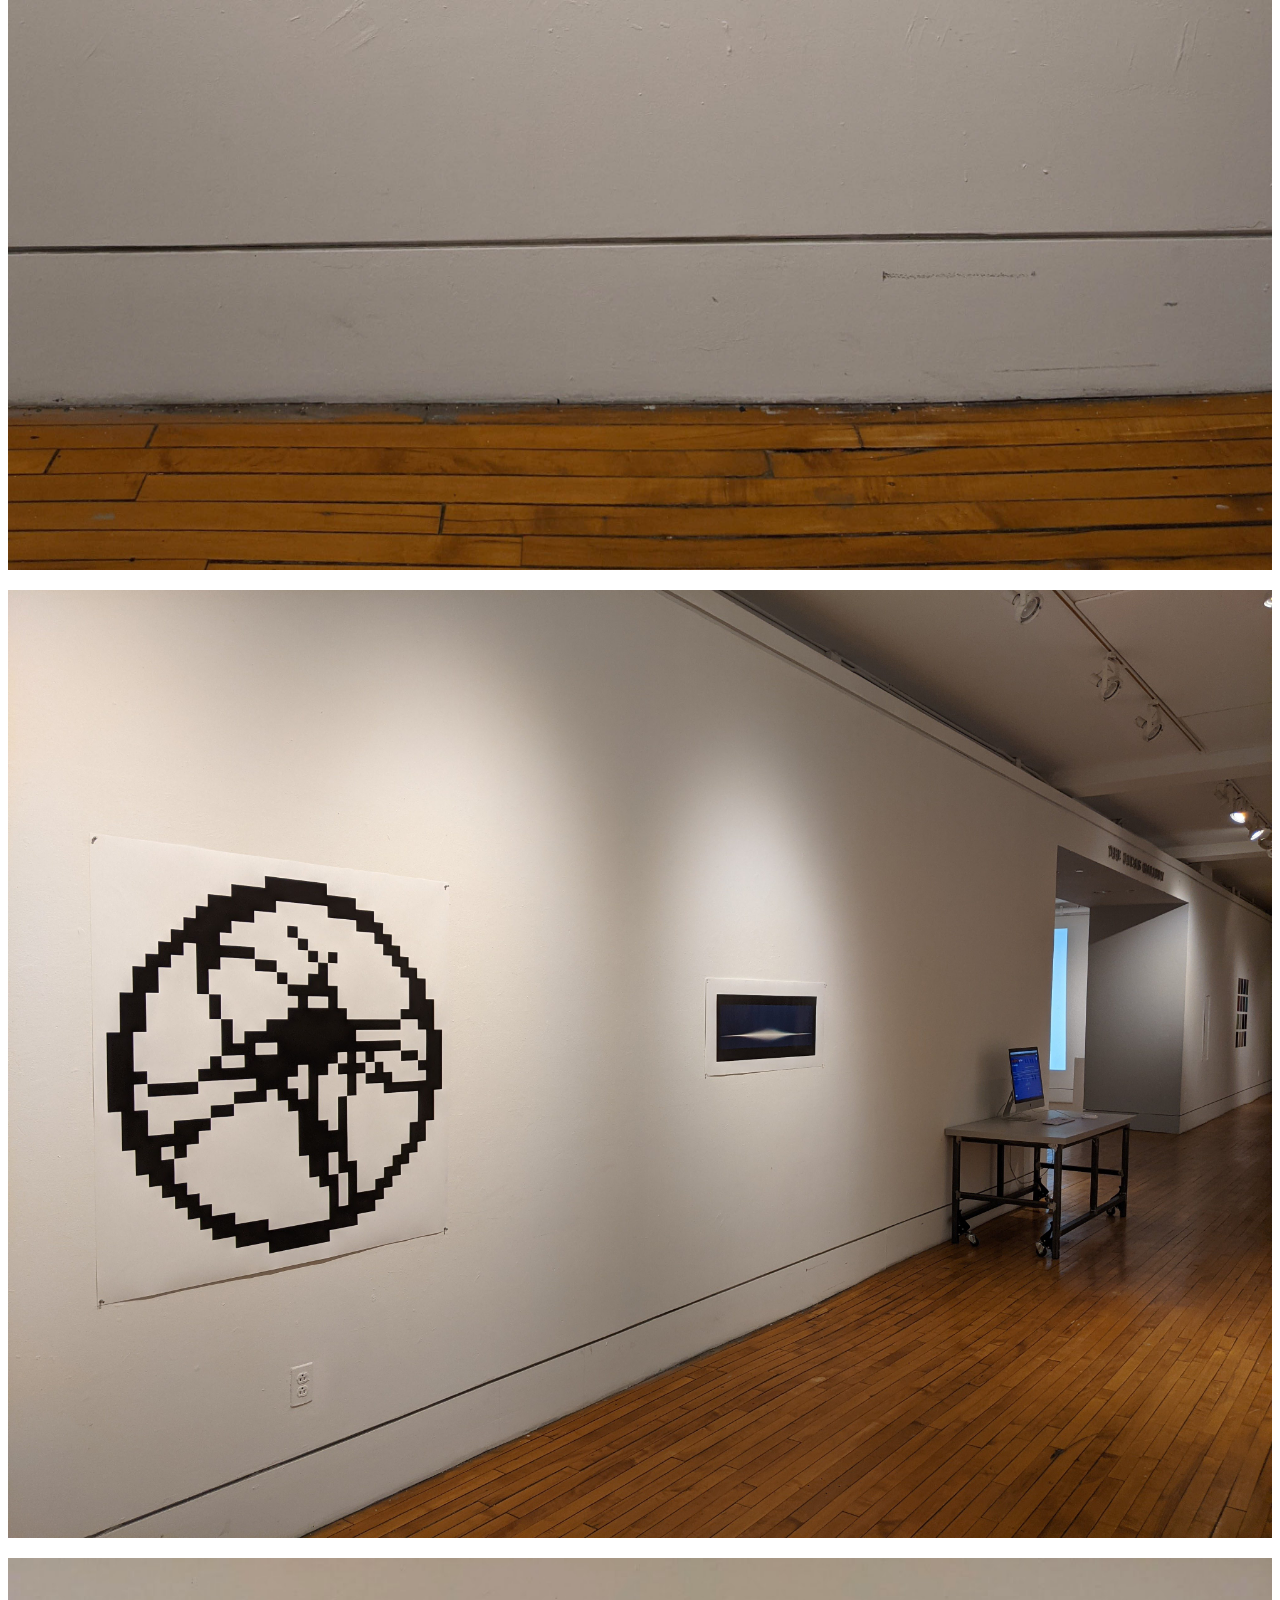
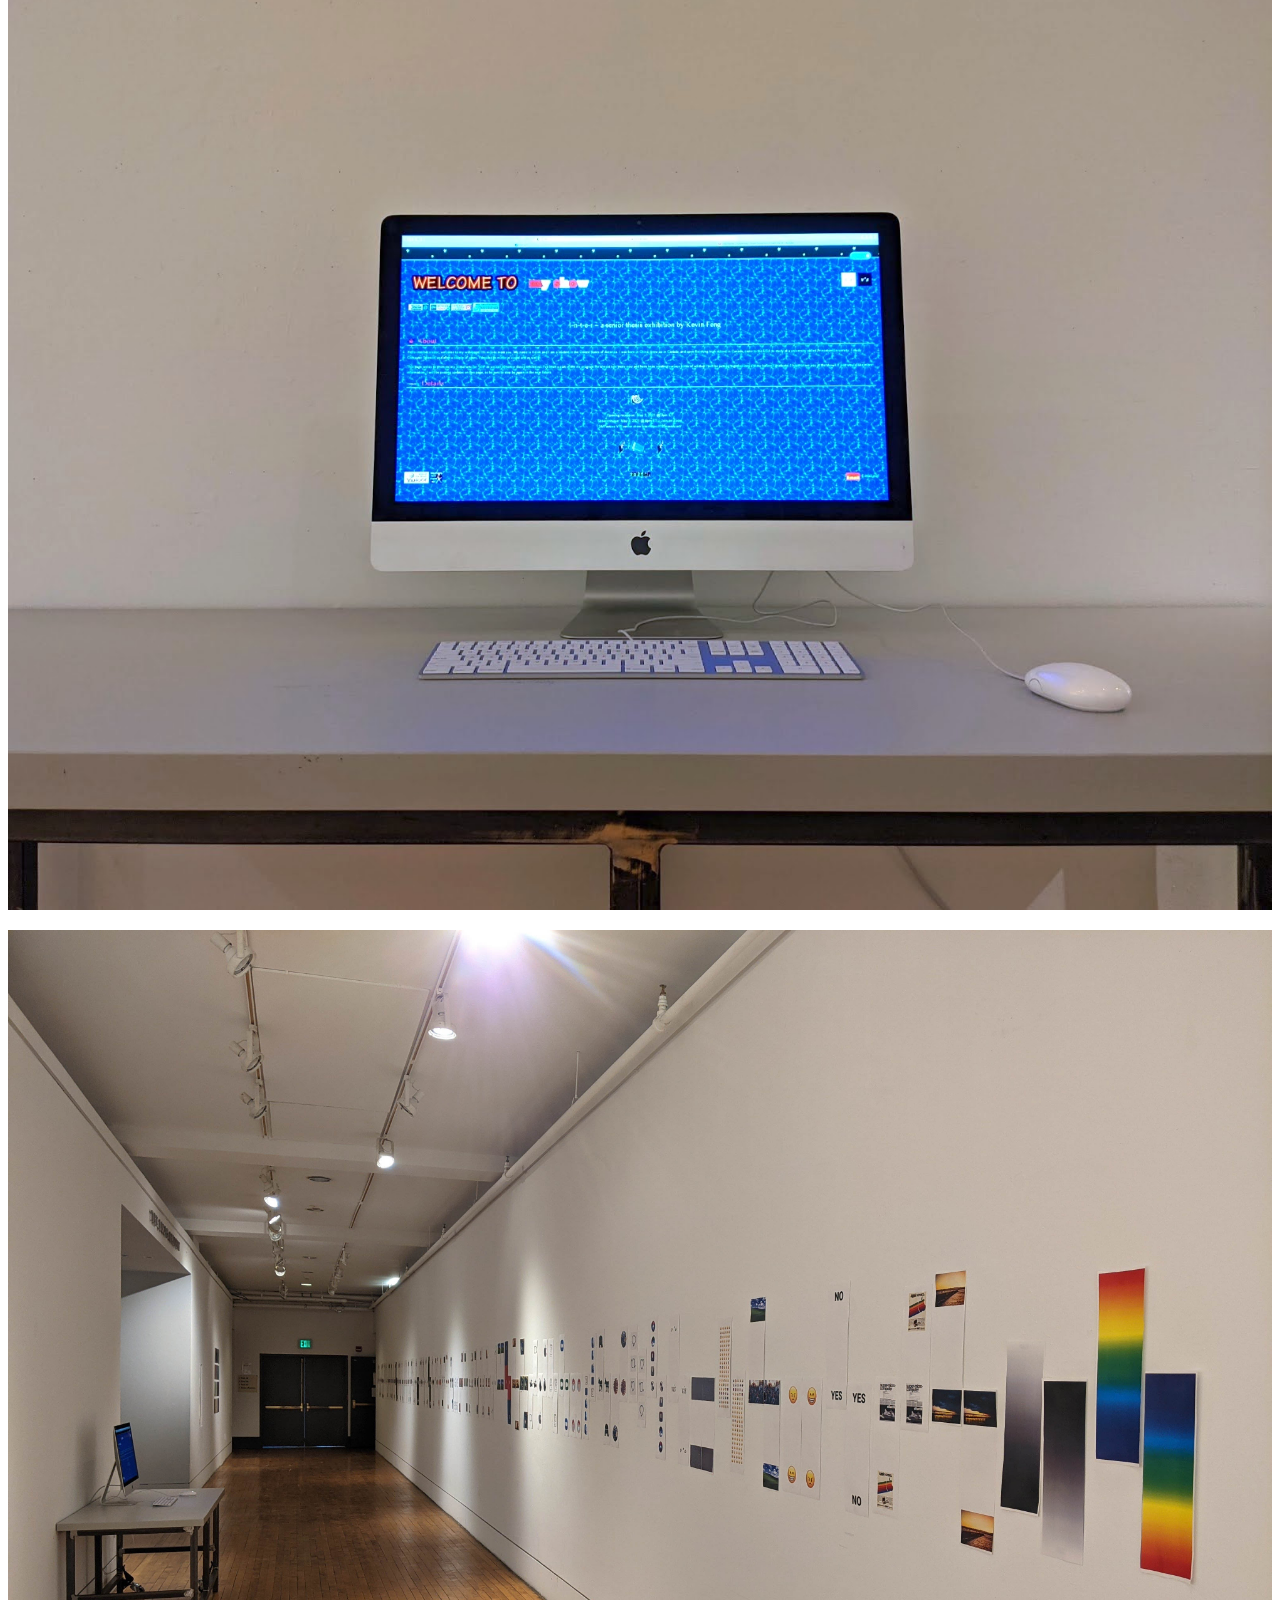
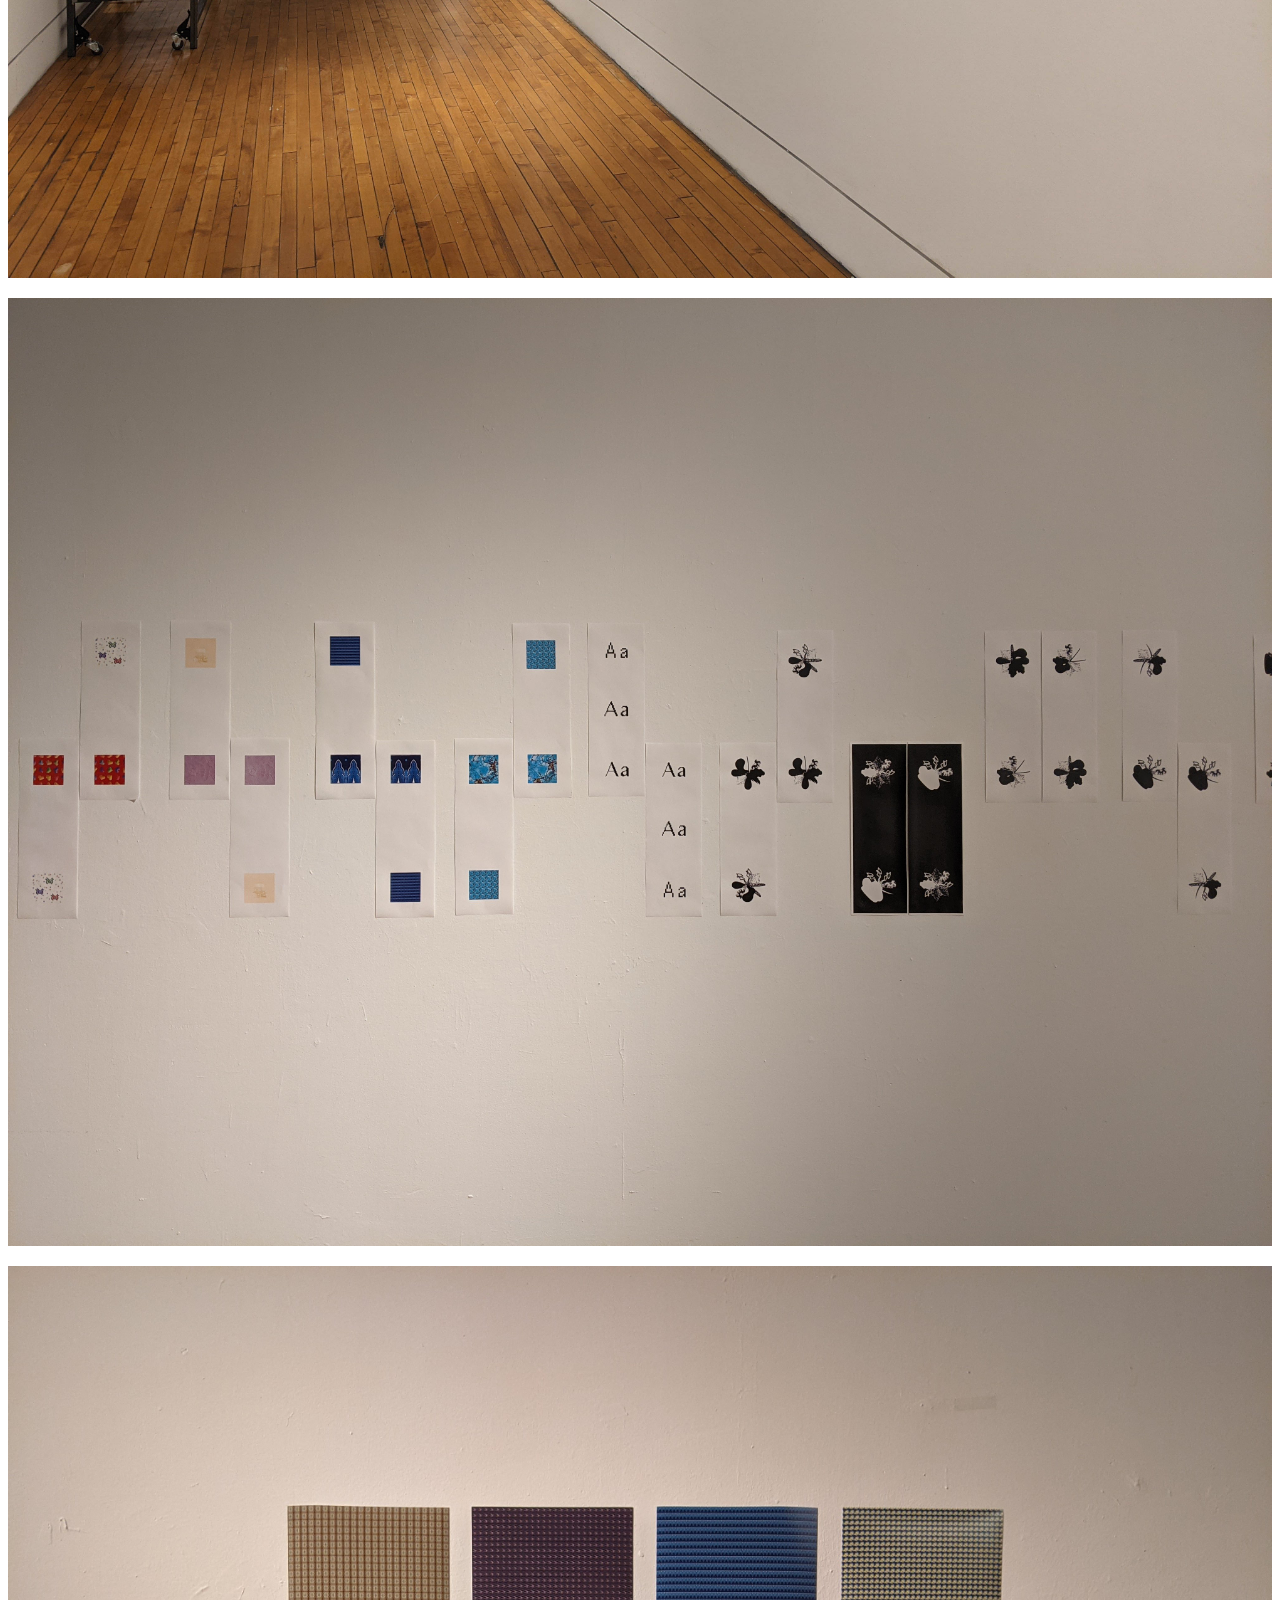
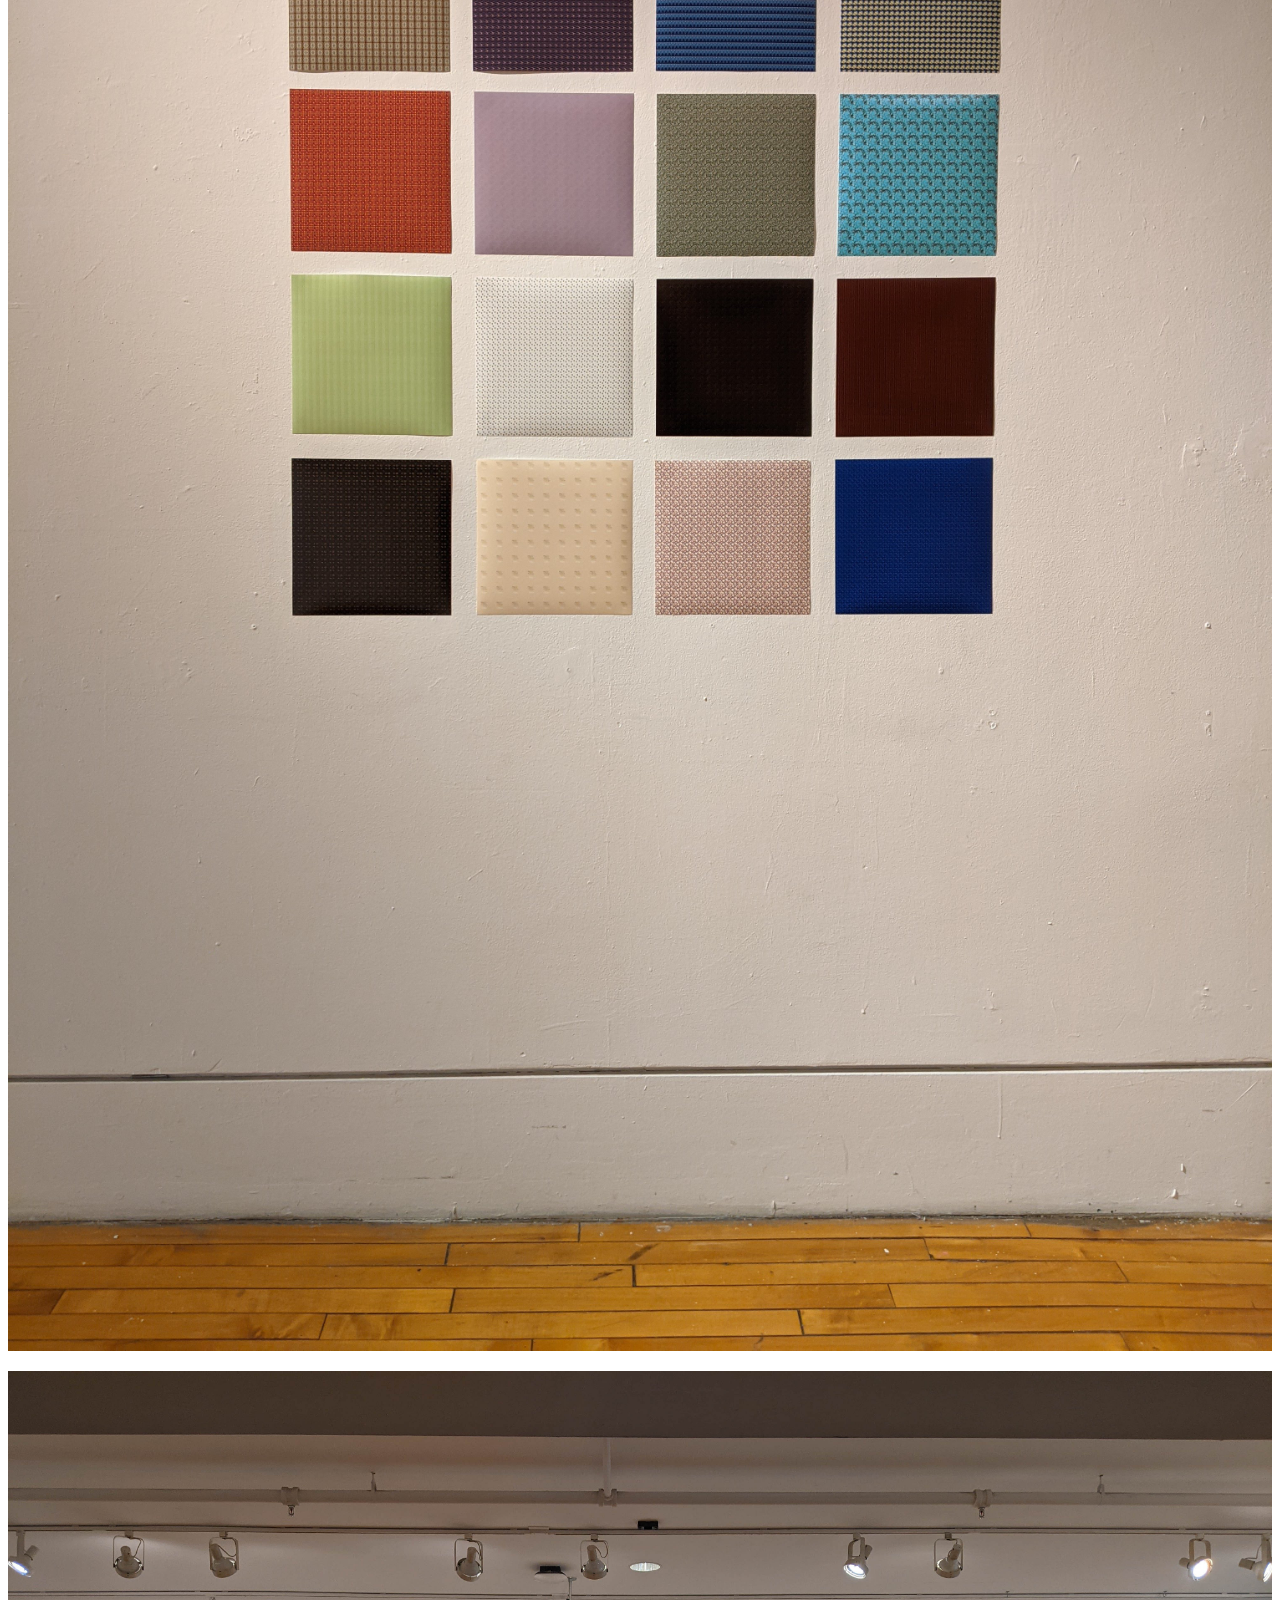
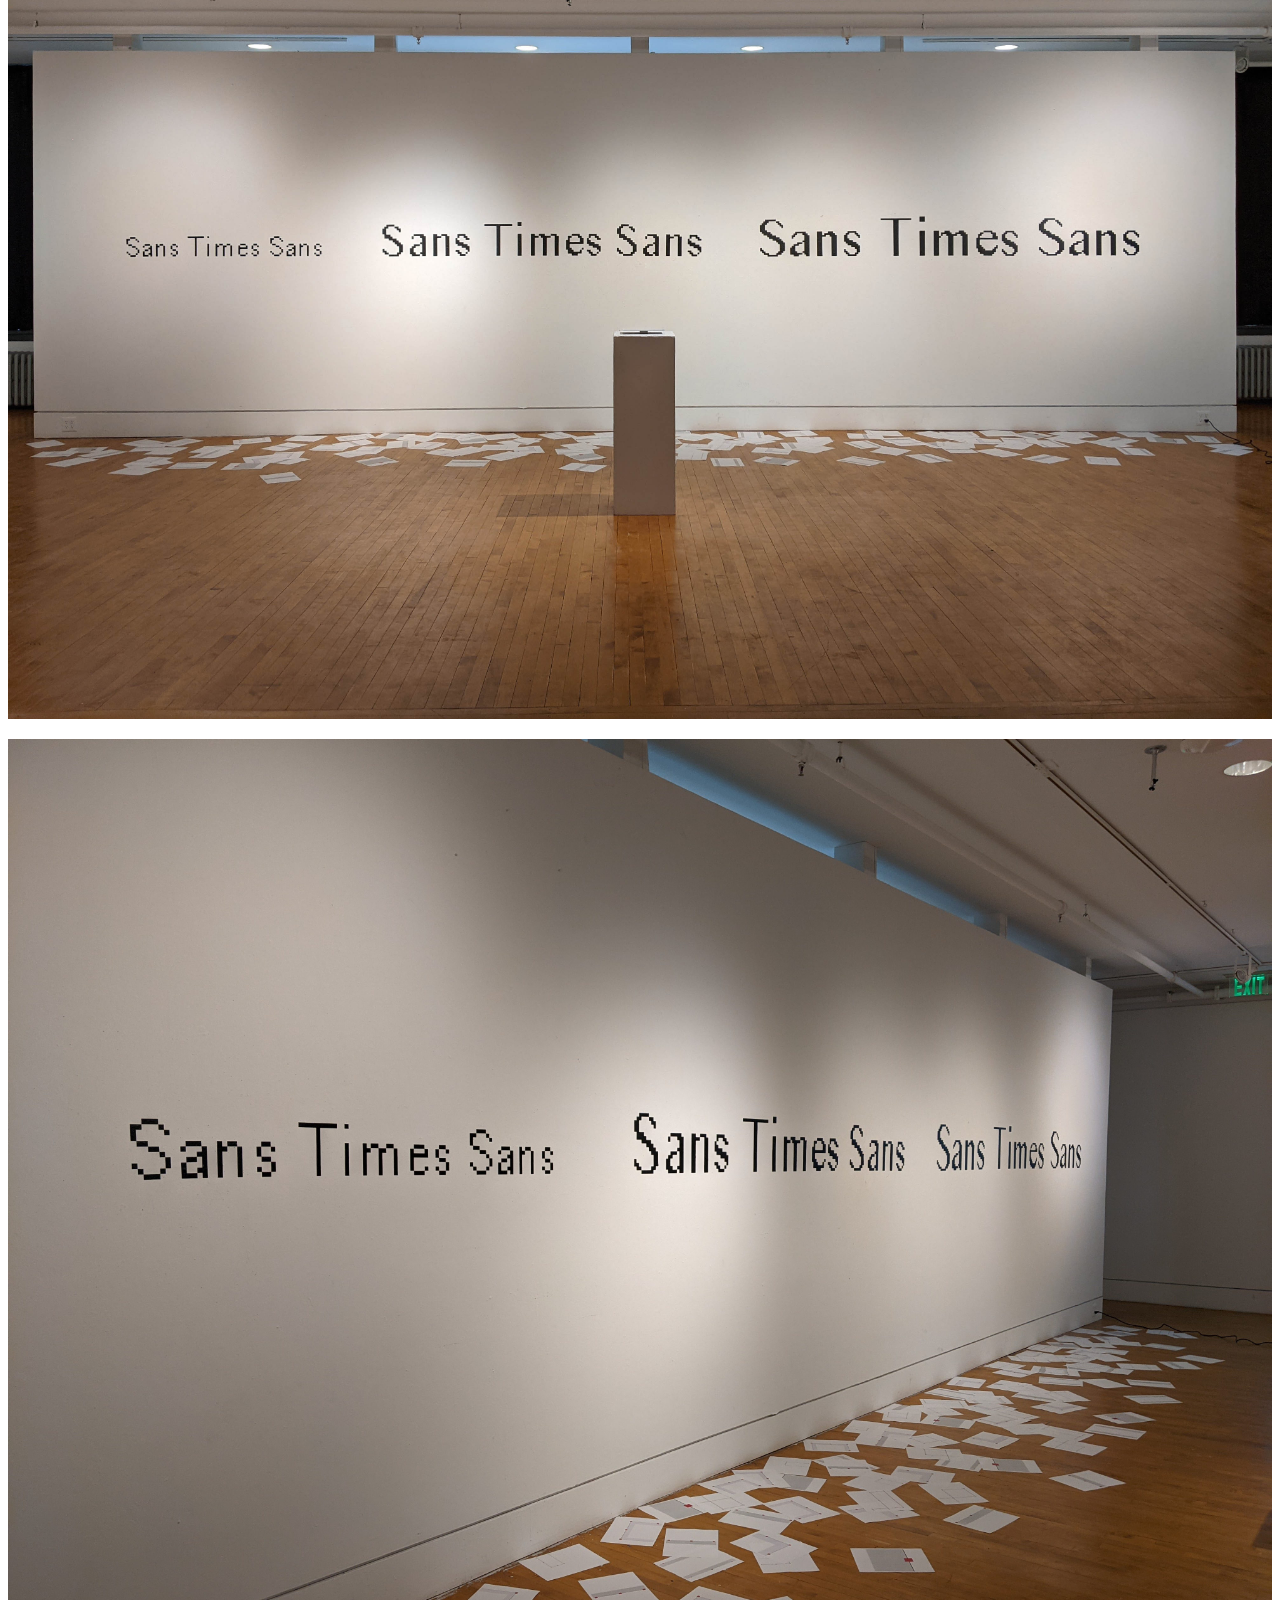
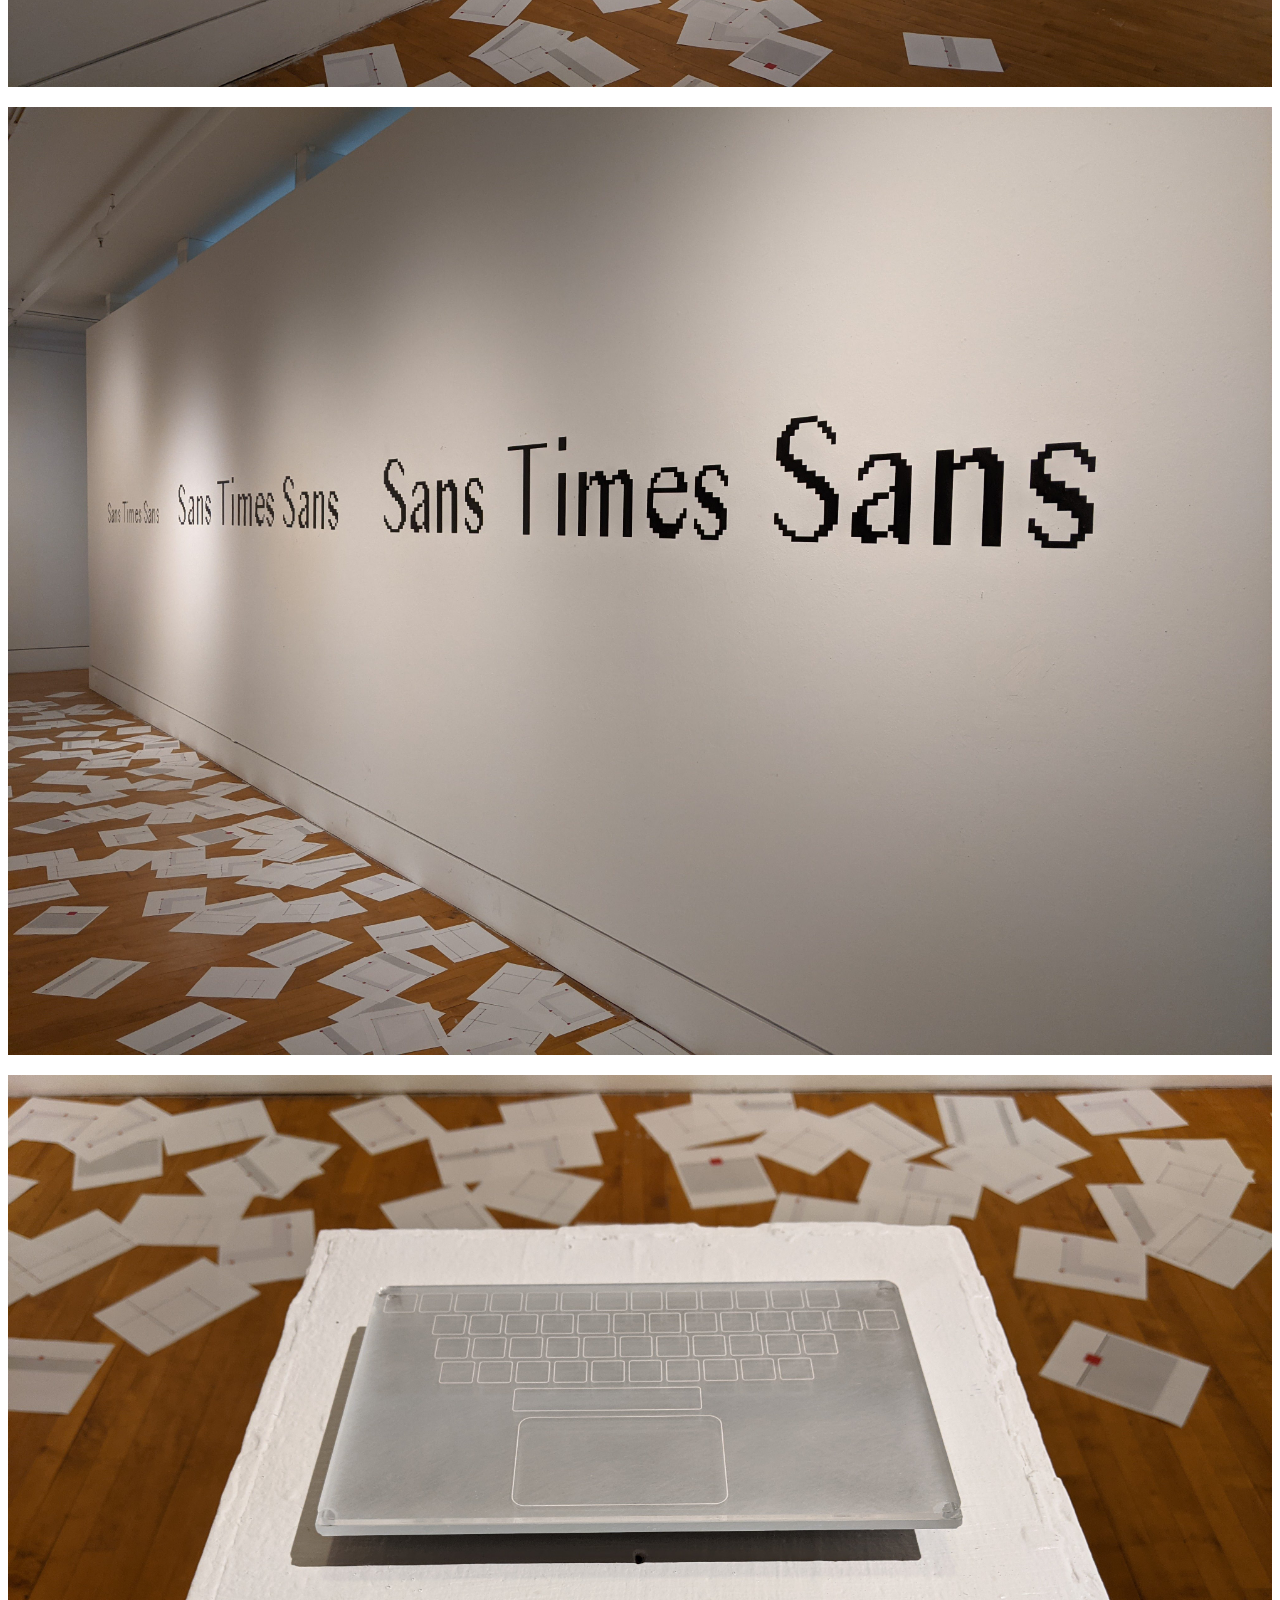
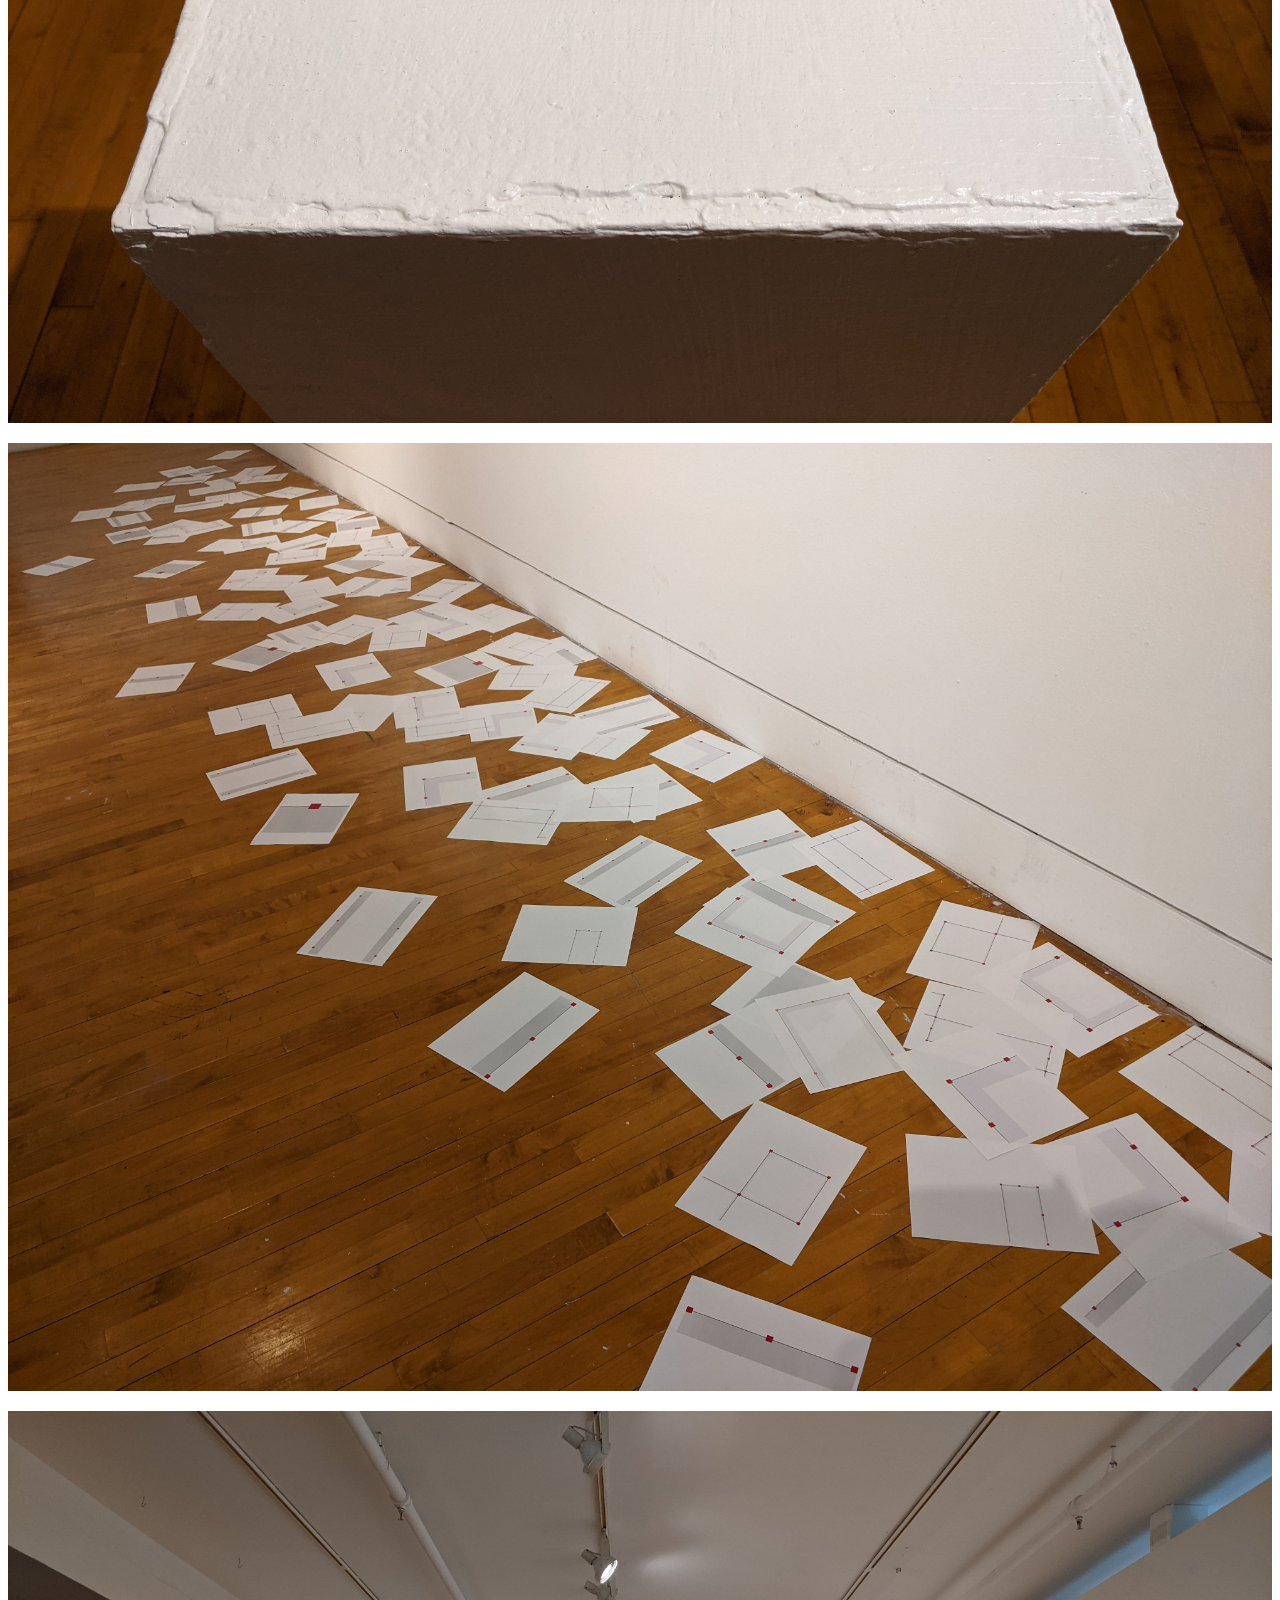
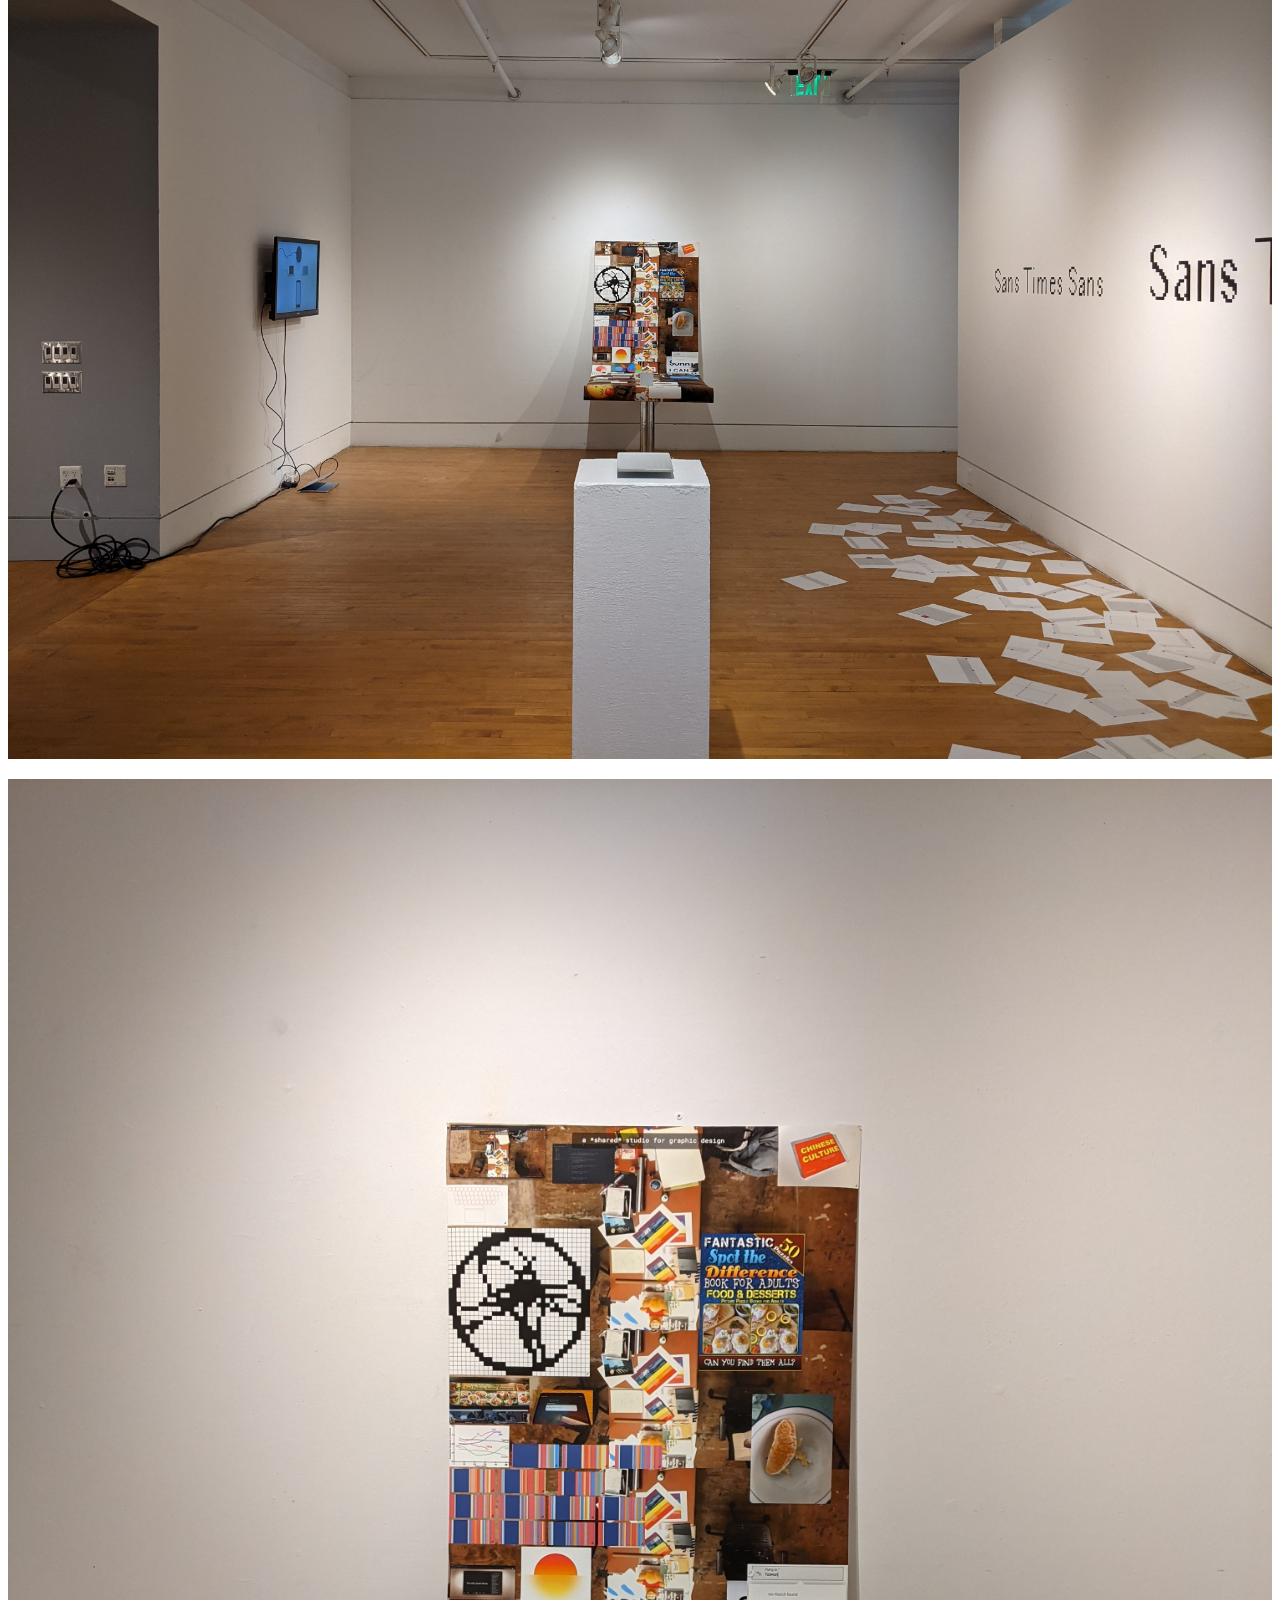
==== commit 991c7f9f: "updated modern" ====
--- a/show.html
+++ b/show.html
@@ -37,8 +37,7 @@
 
     <div class="col-sm-12 col-md-8 offset-md-2" style="margin-top: 3rem; margin-bottom: 2rem">
       <h1 style="margin: 0">I-n-t-e-r</h1>
-      <p>A senior thesis exhibition by Kevin Feng</p>
-      <br>
+      <p style="margin-bottom: 2rem">A senior thesis exhibition by Kevin Feng</p>
       <div class="show-img-container">
         <img src="./img/0.jpg" alt="">
       </div>
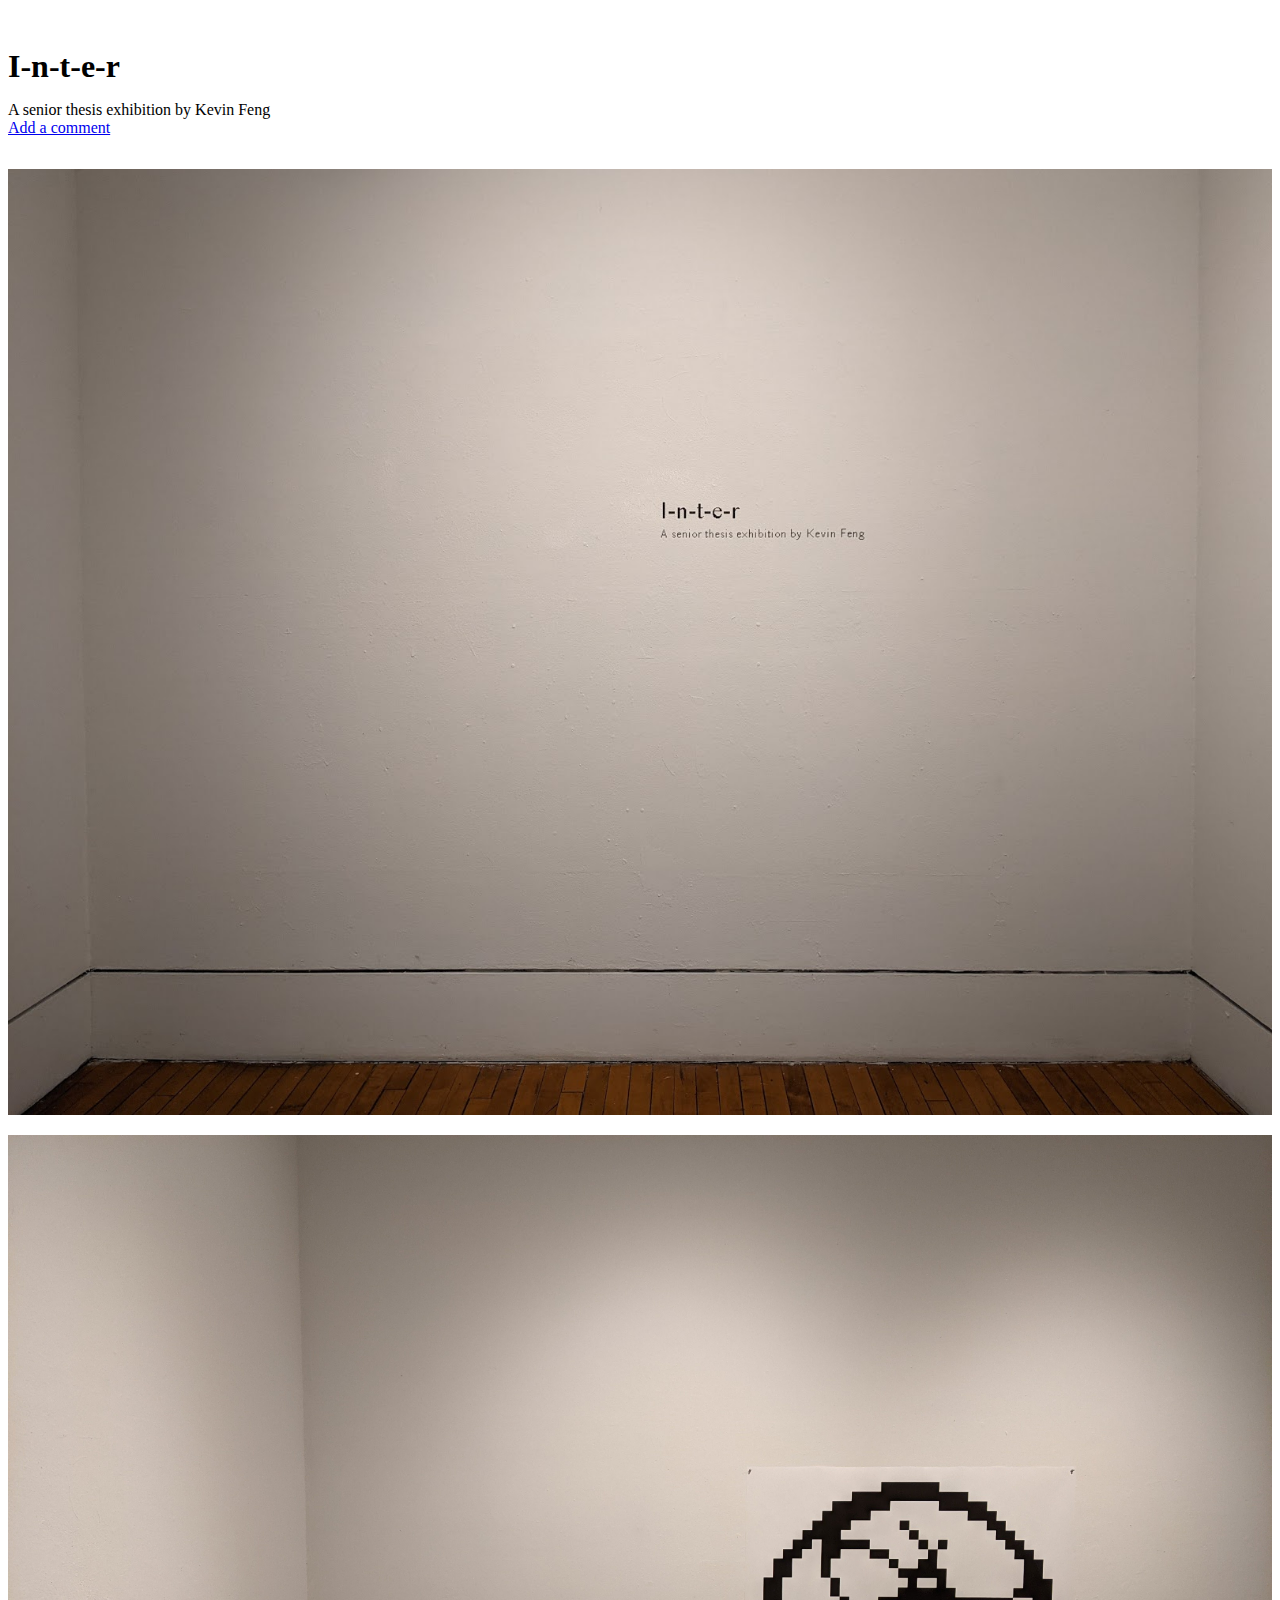
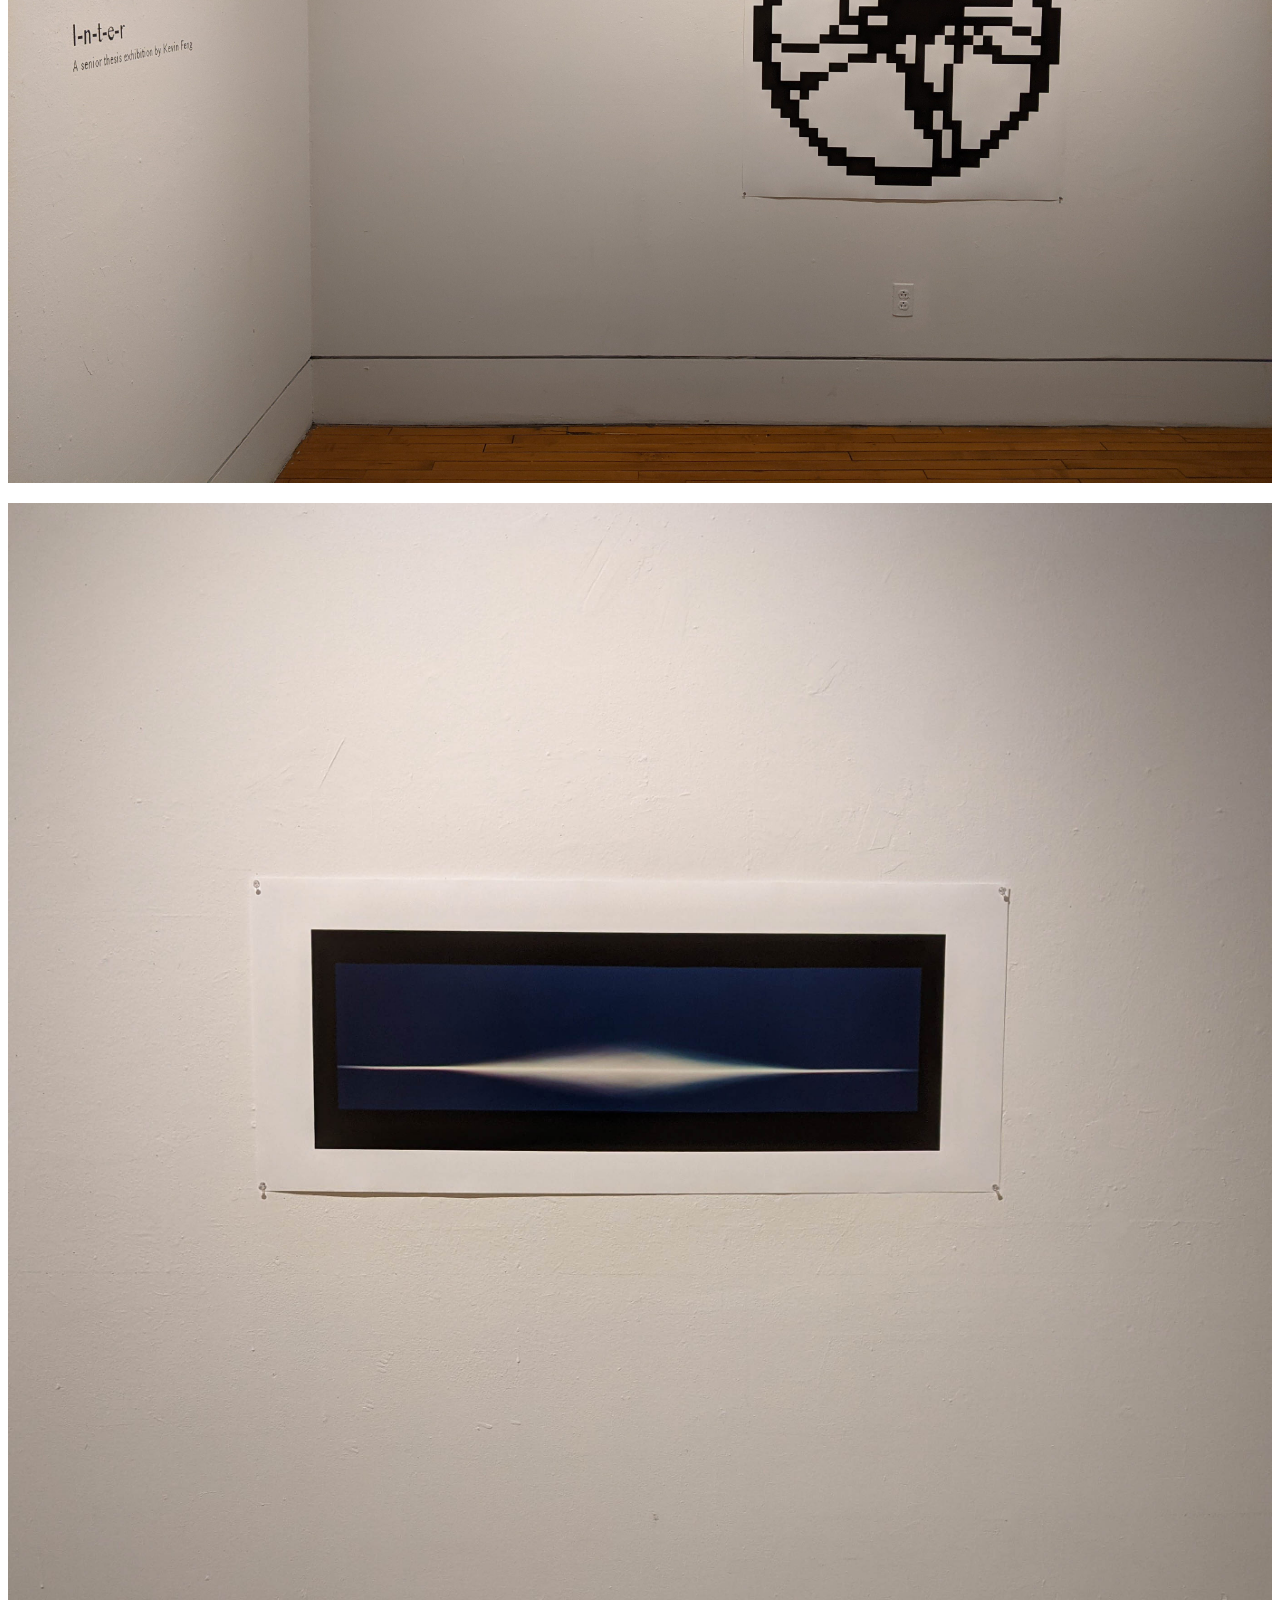
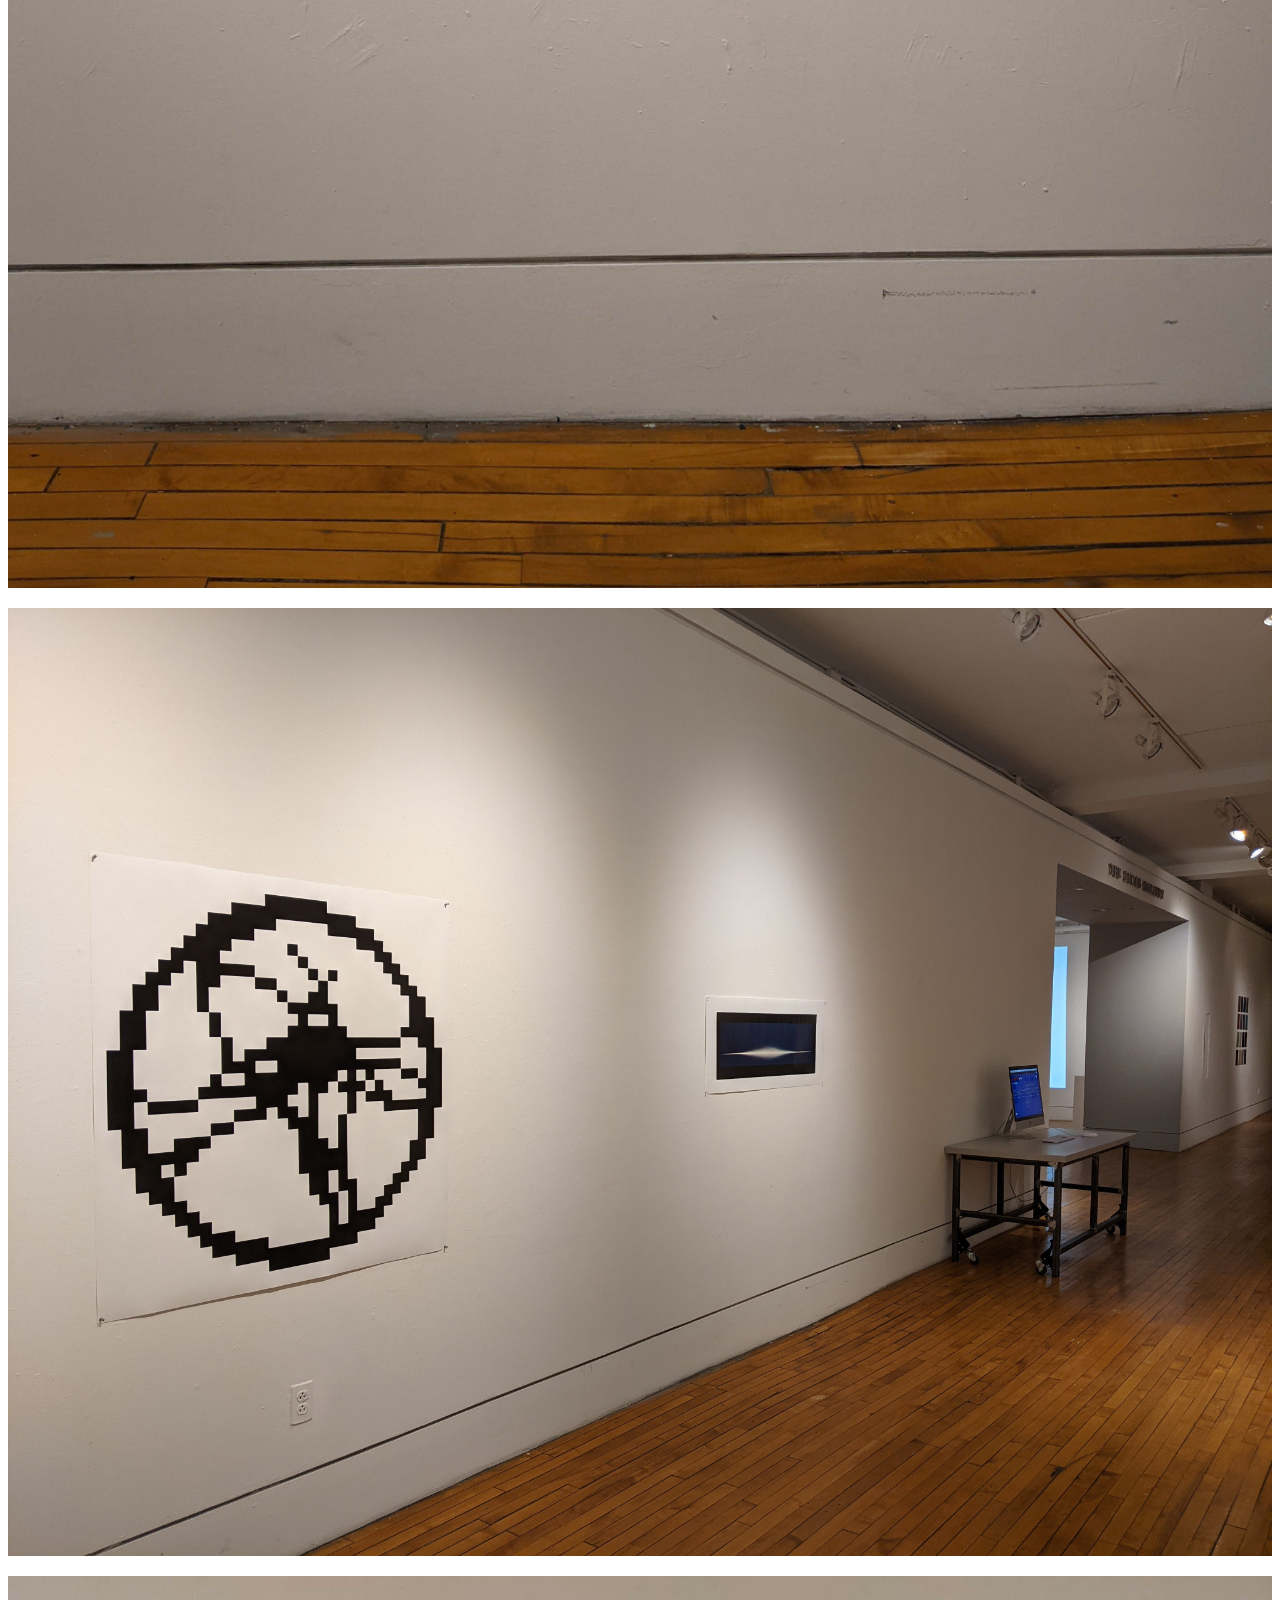
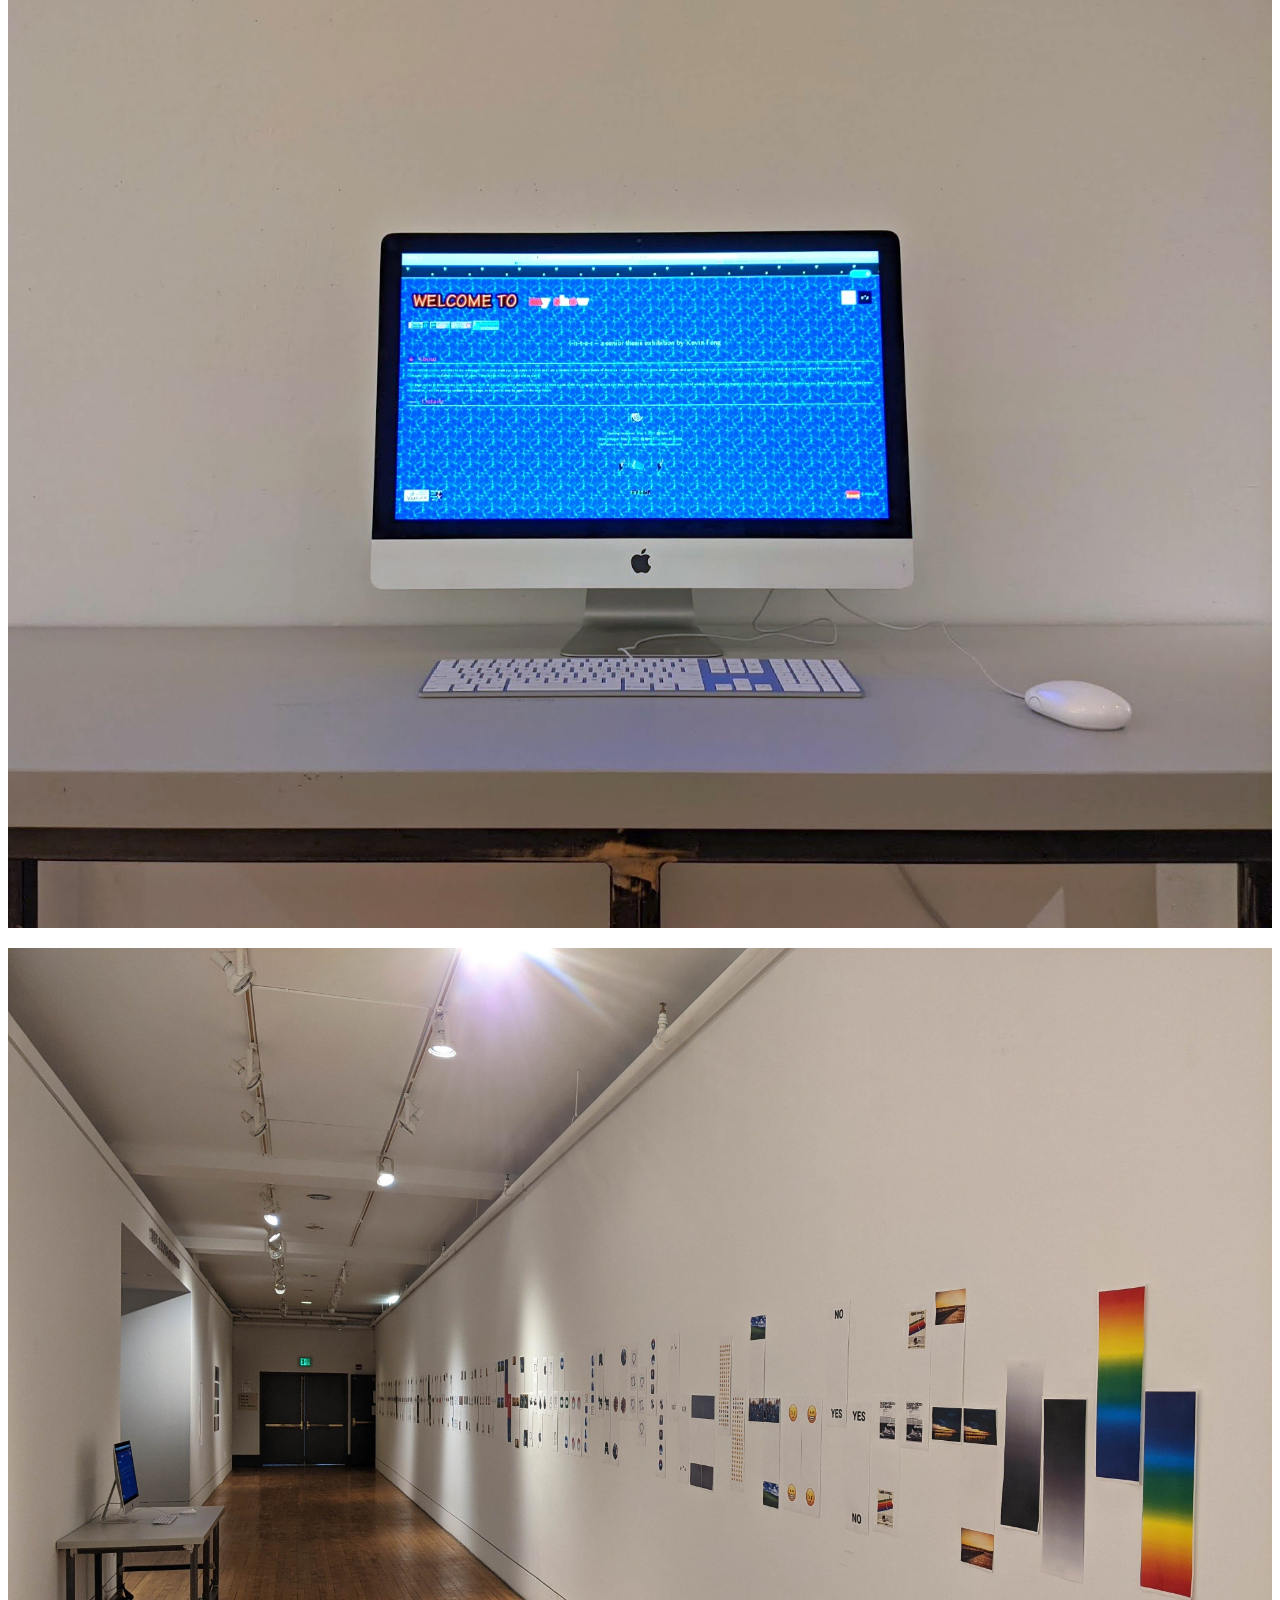
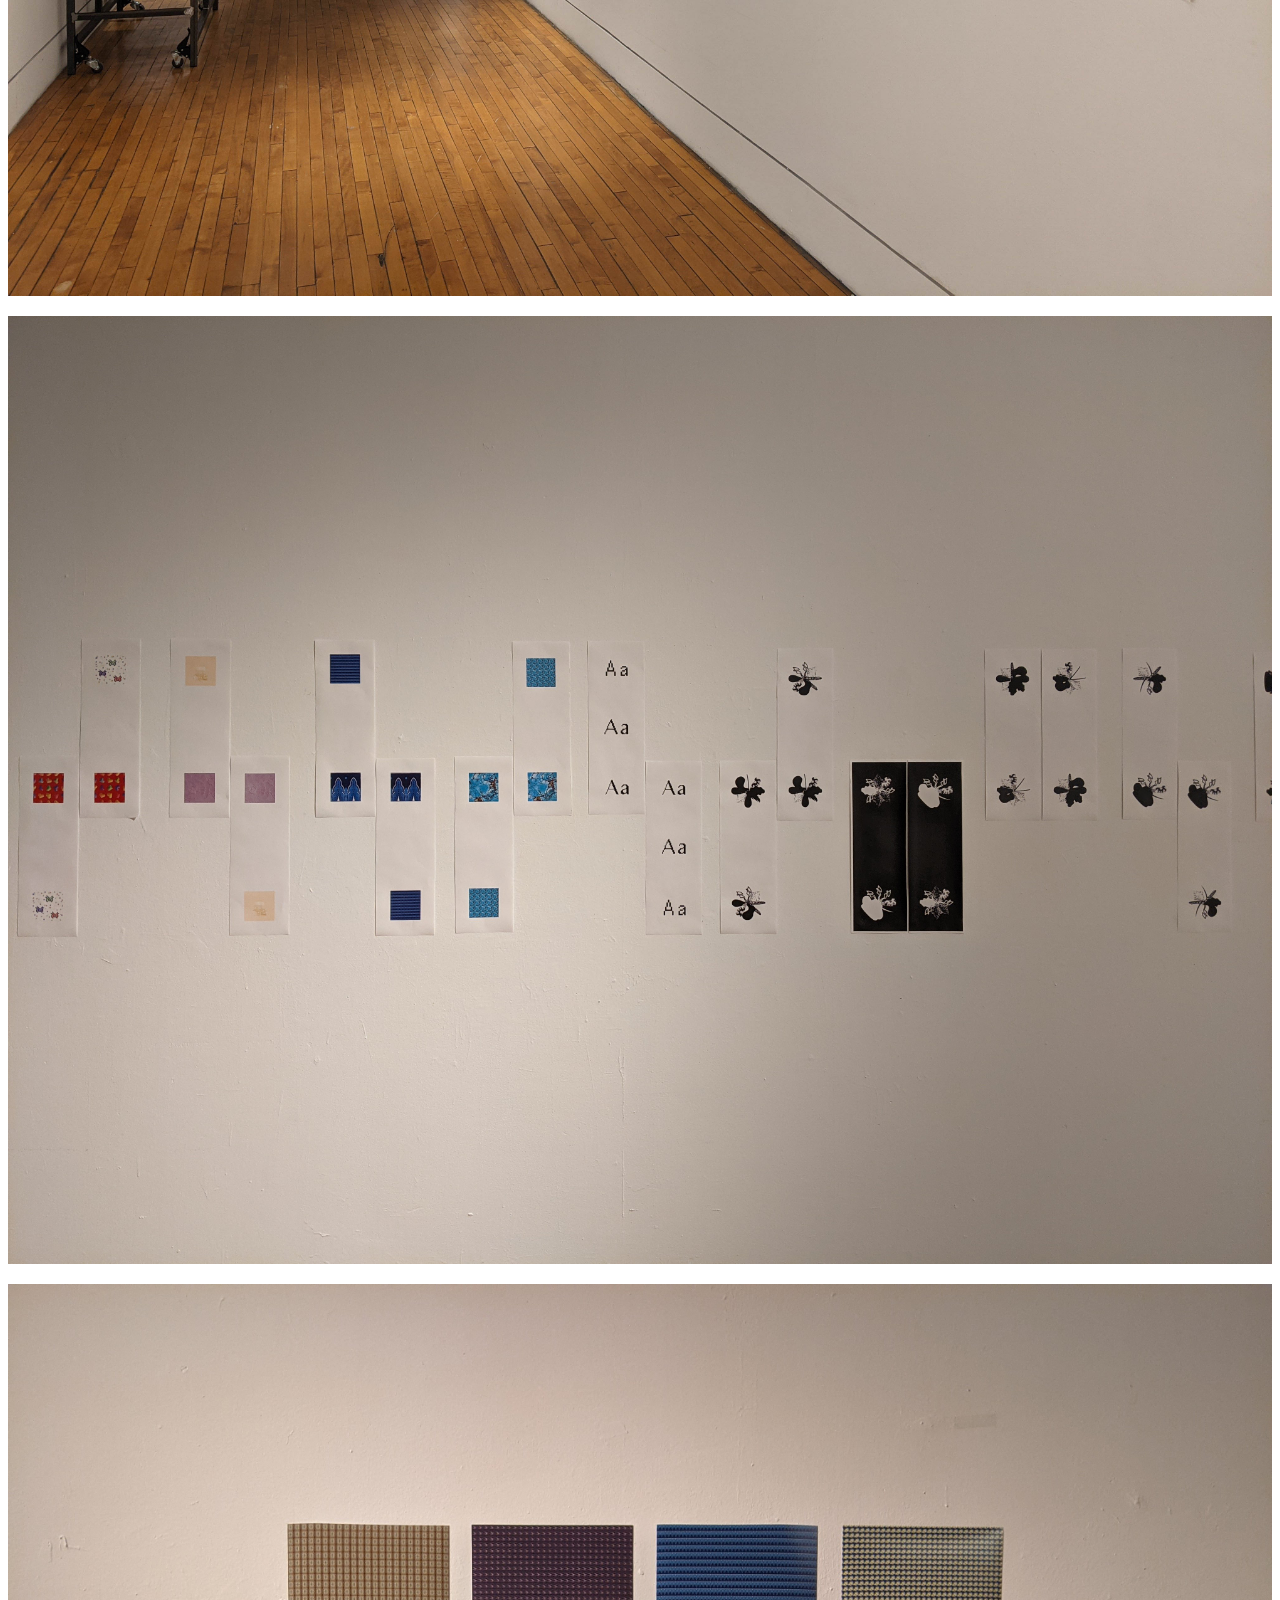
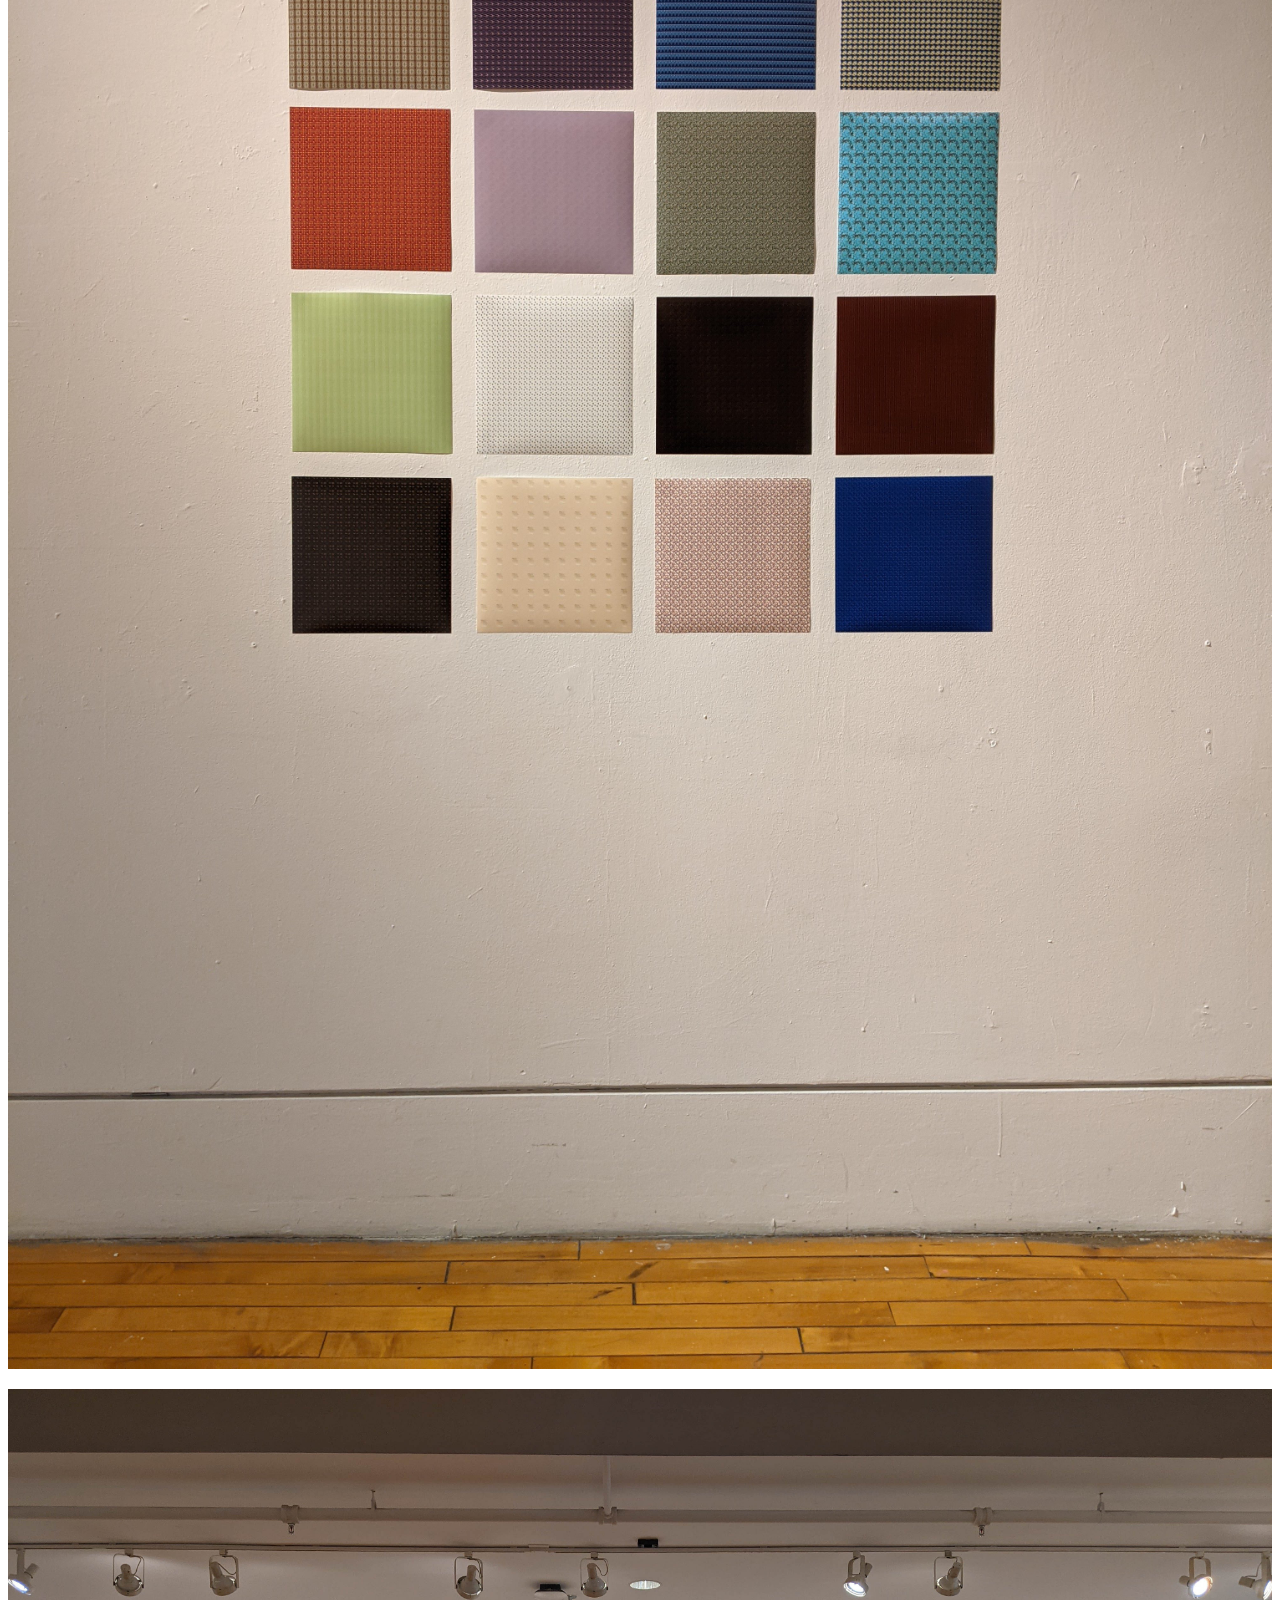
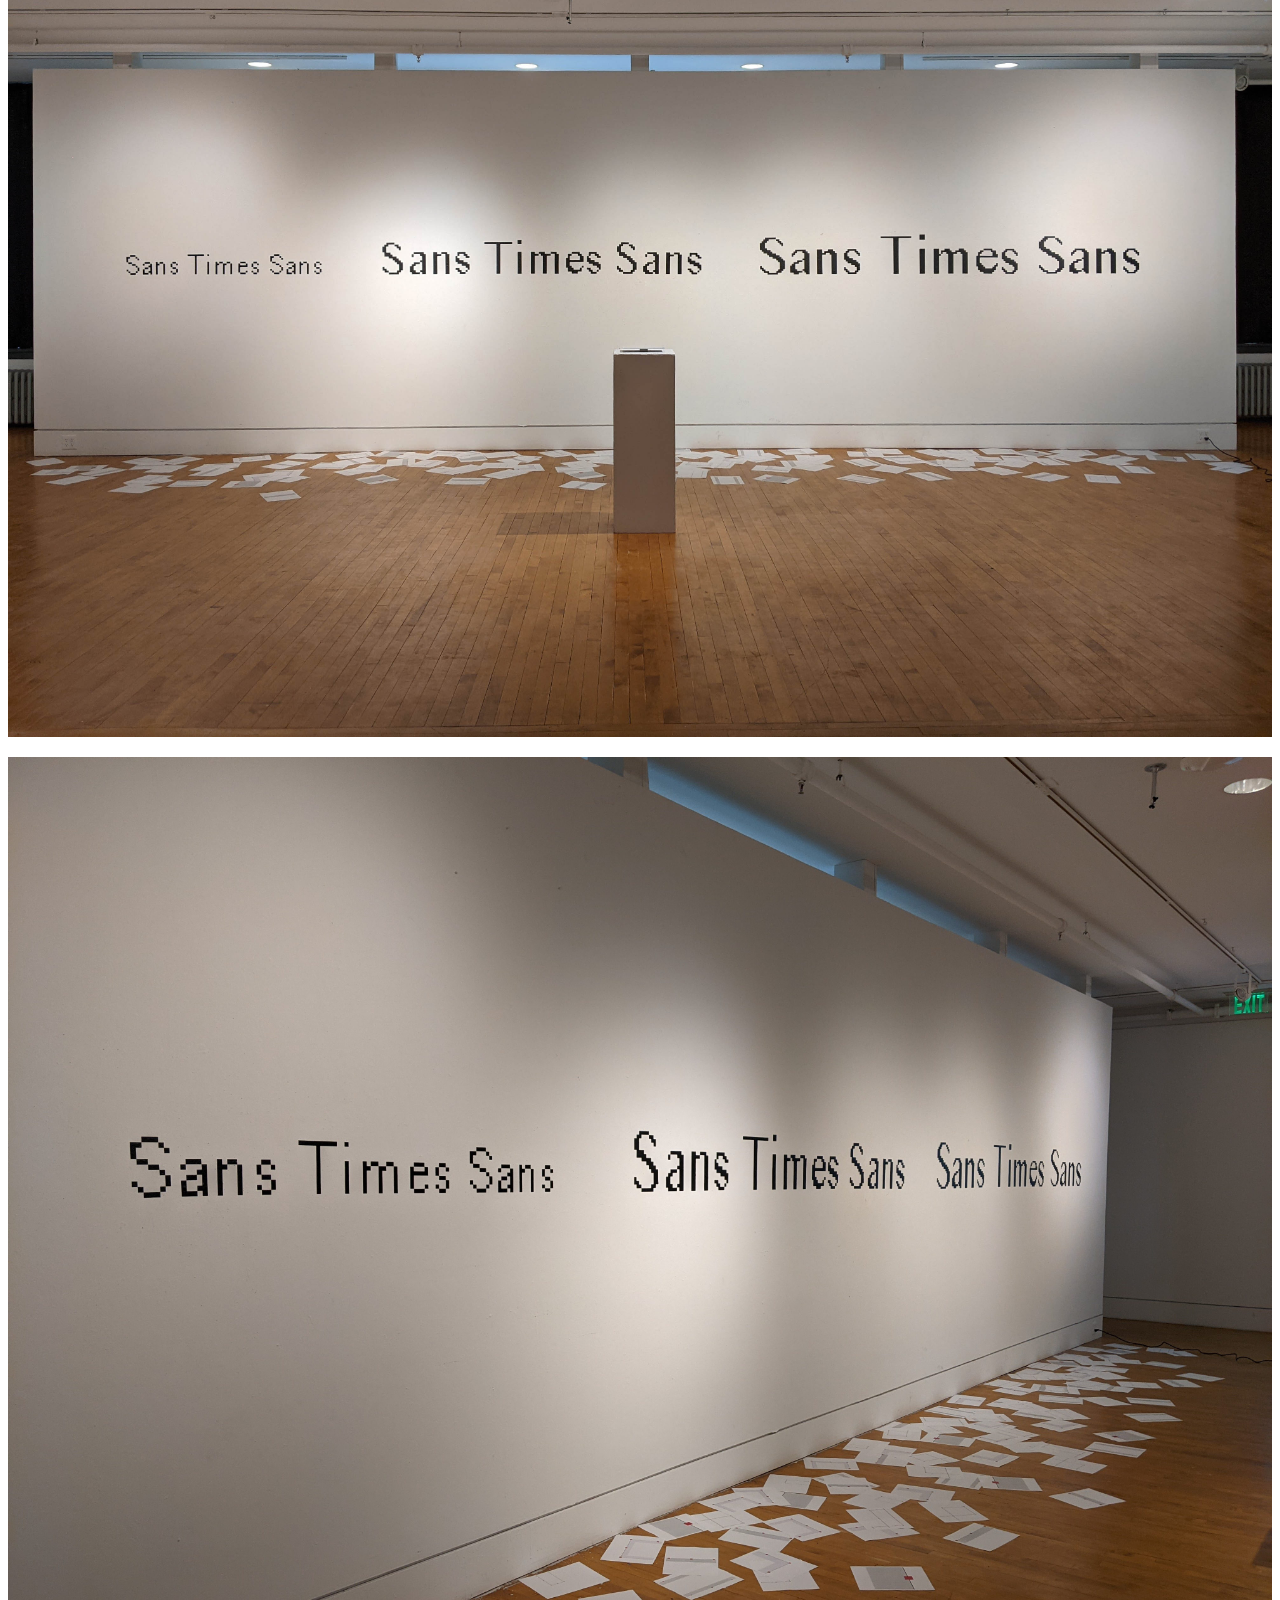
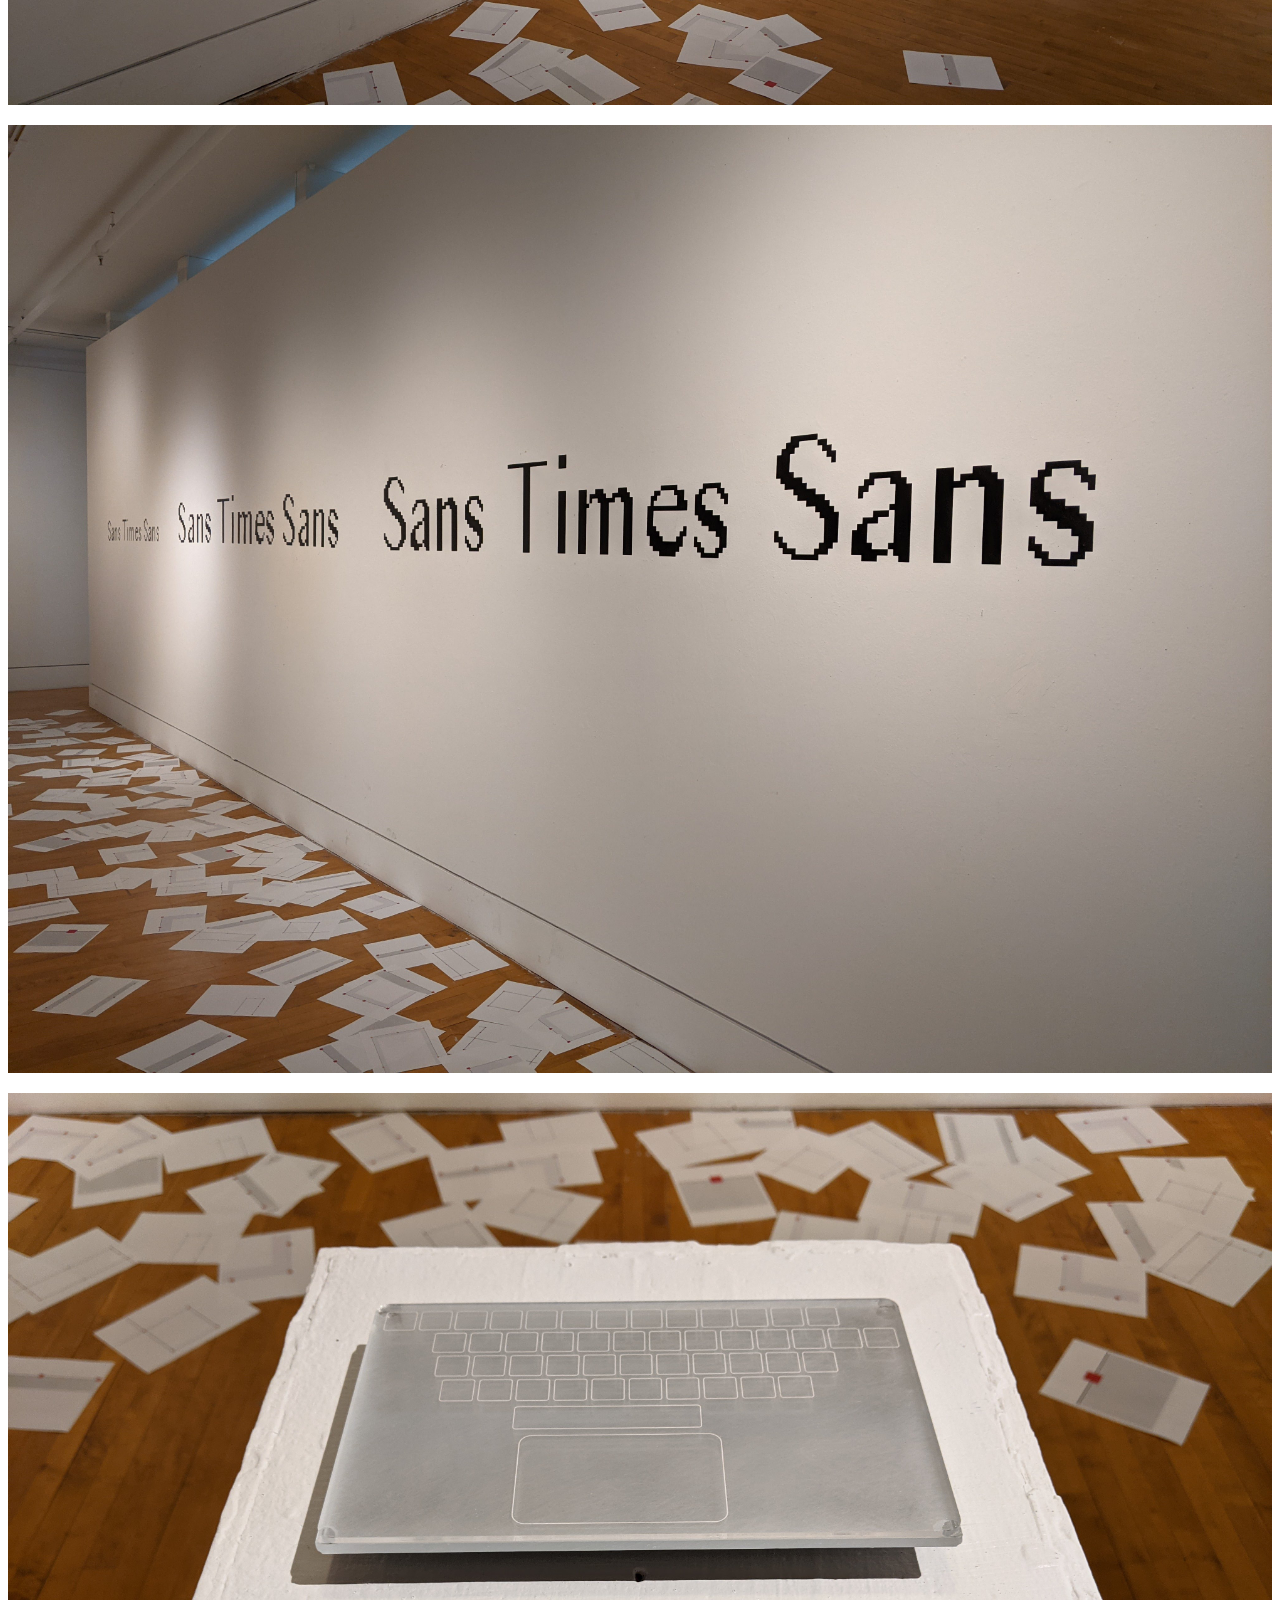
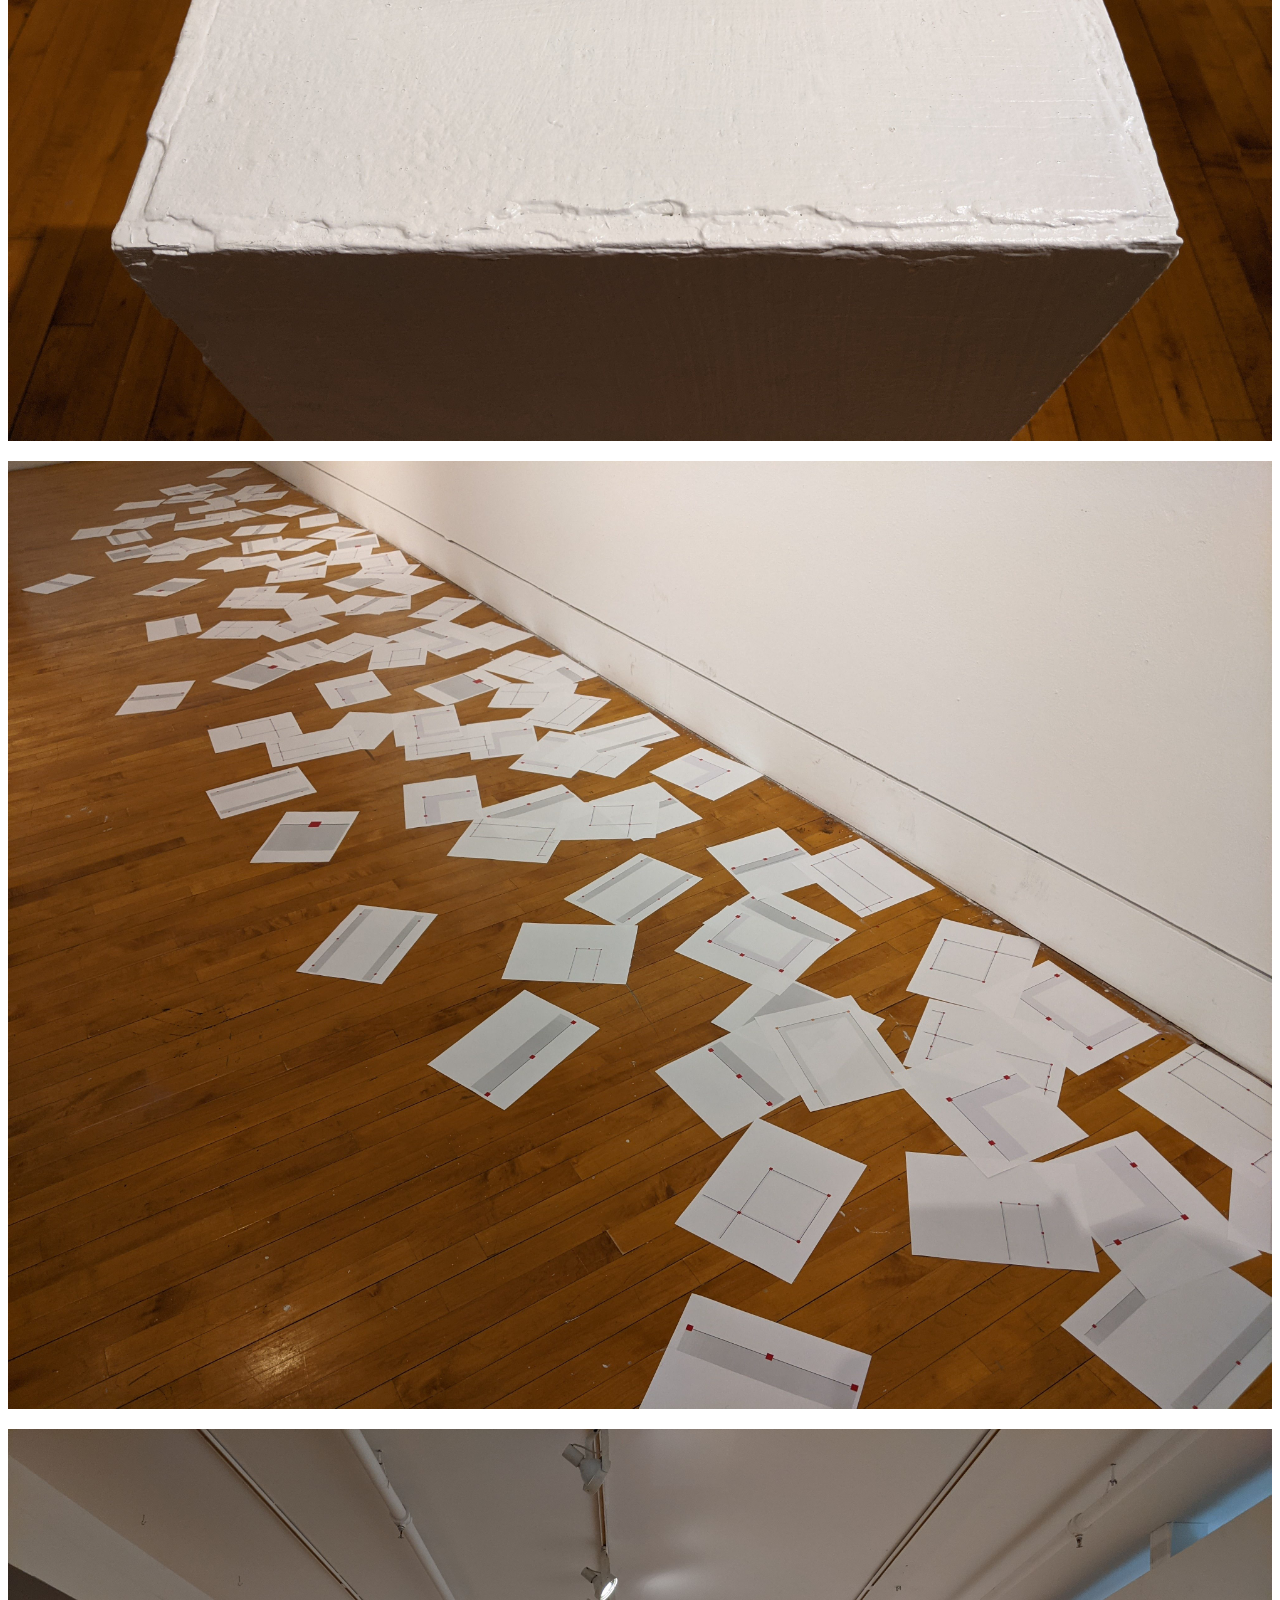
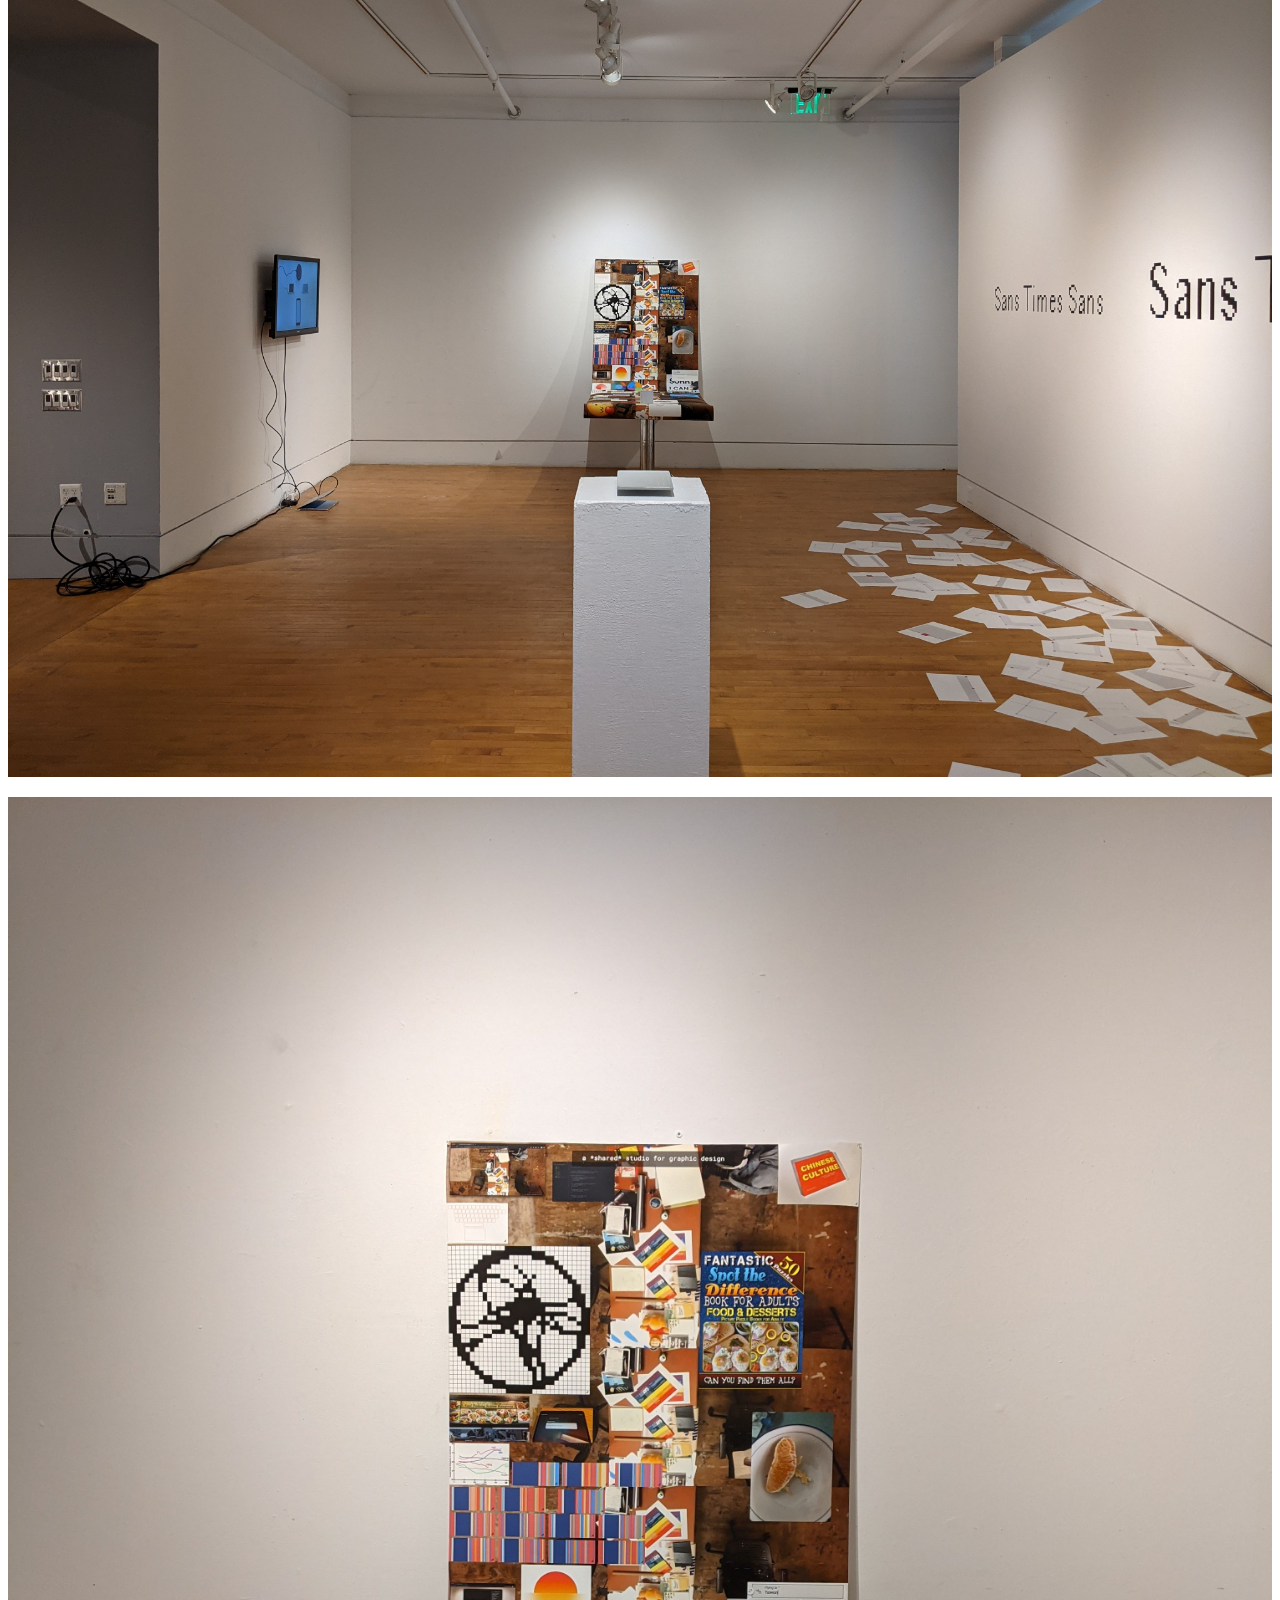
==== commit 71d774fa: "comments" ====
--- a/show.html
+++ b/show.html
@@ -37,7 +37,10 @@
 
     <div class="col-sm-12 col-md-8 offset-md-2" style="margin-top: 3rem; margin-bottom: 2rem">
       <h1 style="margin: 0">I-n-t-e-r</h1>
-      <p style="margin-bottom: 2rem">A senior thesis exhibition by Kevin Feng</p>
+      <p style="margin-bottom: 2rem">A senior thesis exhibition by Kevin Feng
+        <br>
+        <a href="https://docs.google.com/document/d/14tLX_WnzTq-QLmb-kr8pcHHnqWyB36n2Ov38RL4FU5Y/edit?usp=sharing" target="_blank">Add a comment</a>
+      </p>
       <div class="show-img-container">
         <img src="./img/0.jpg" alt="">
       </div>
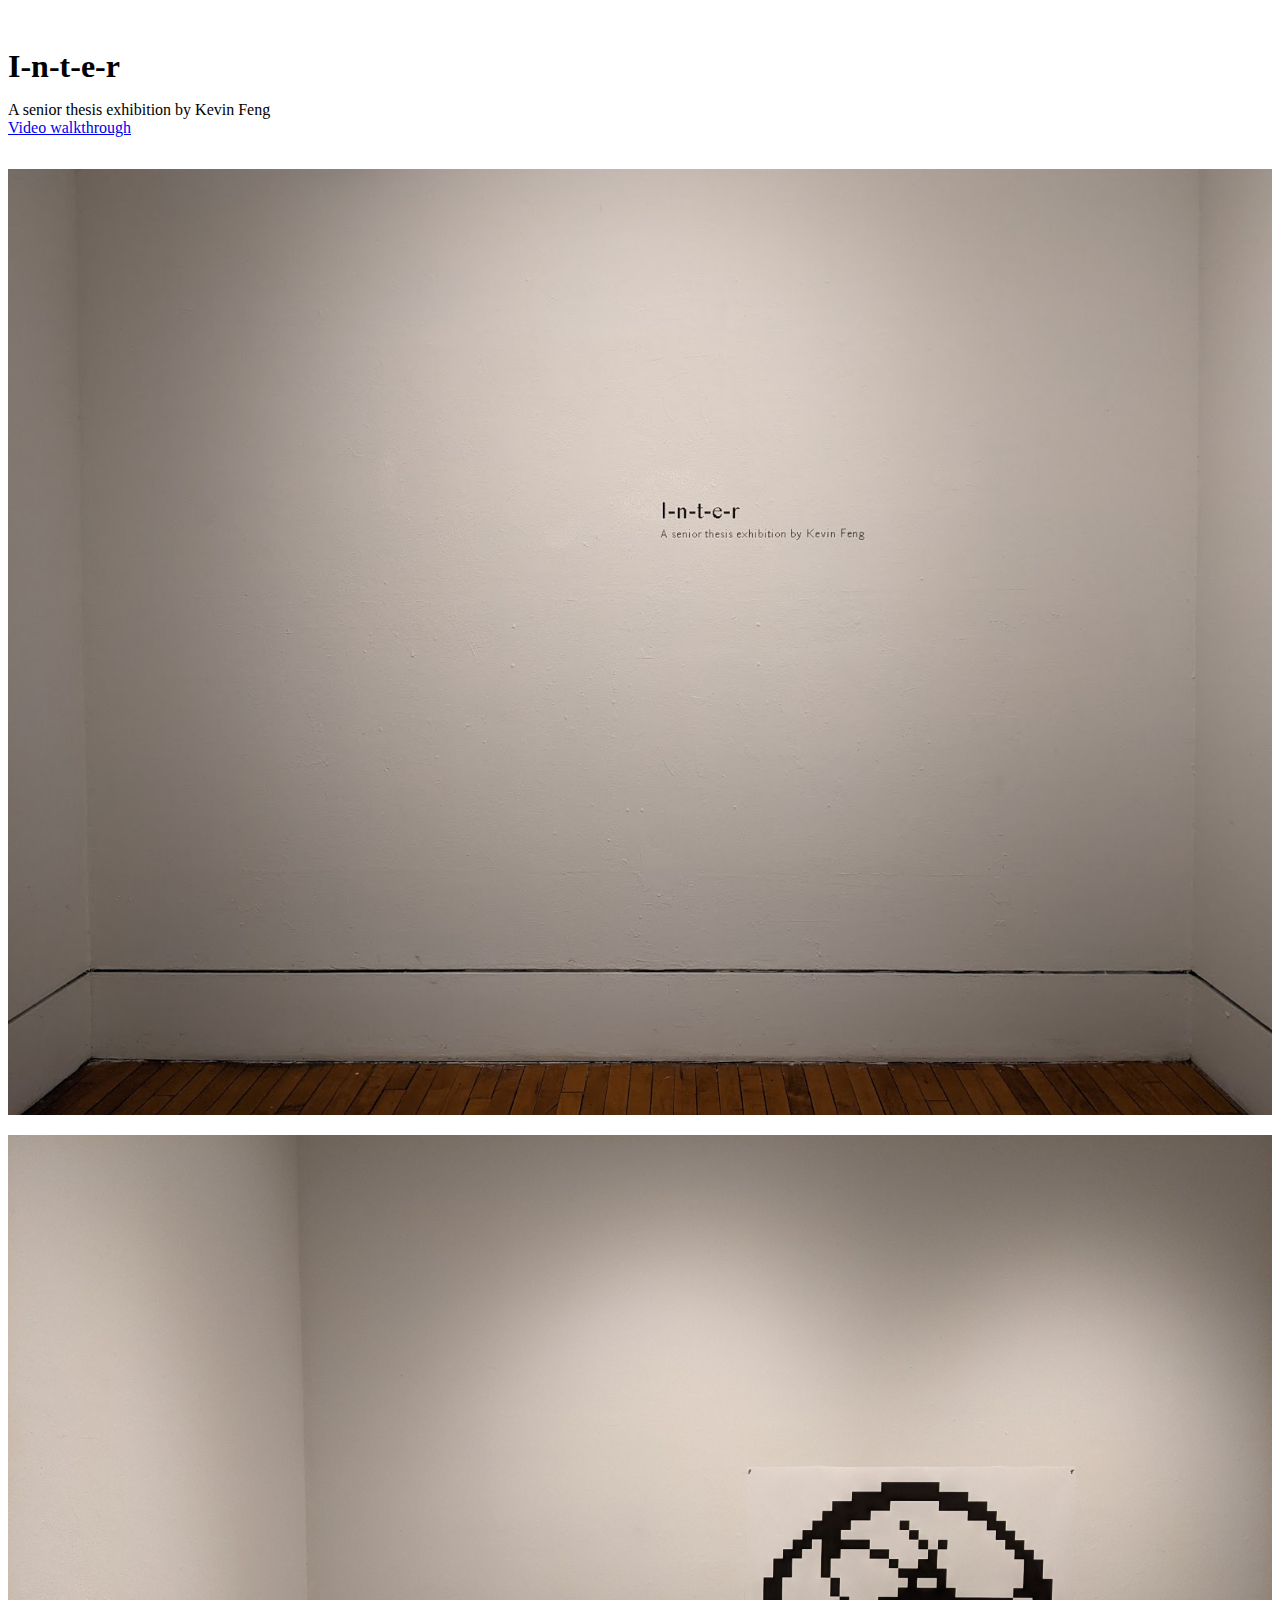
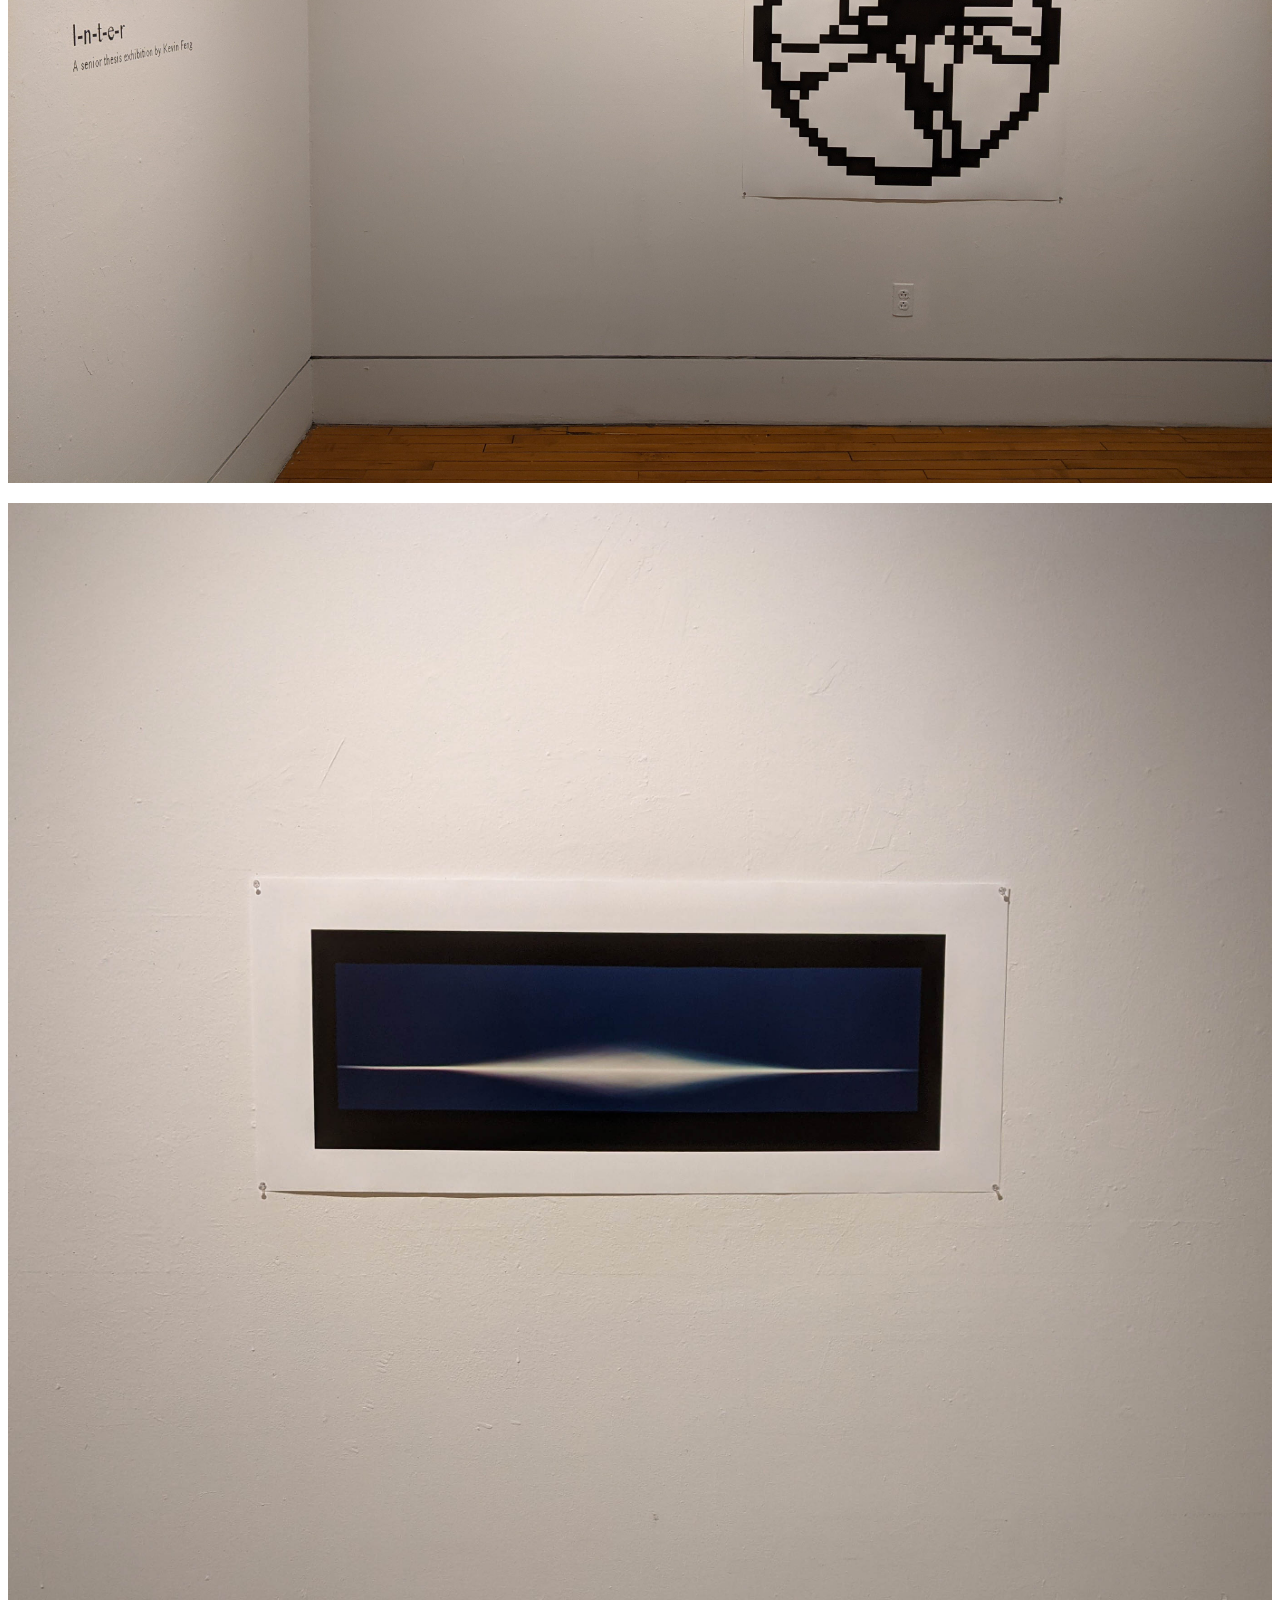
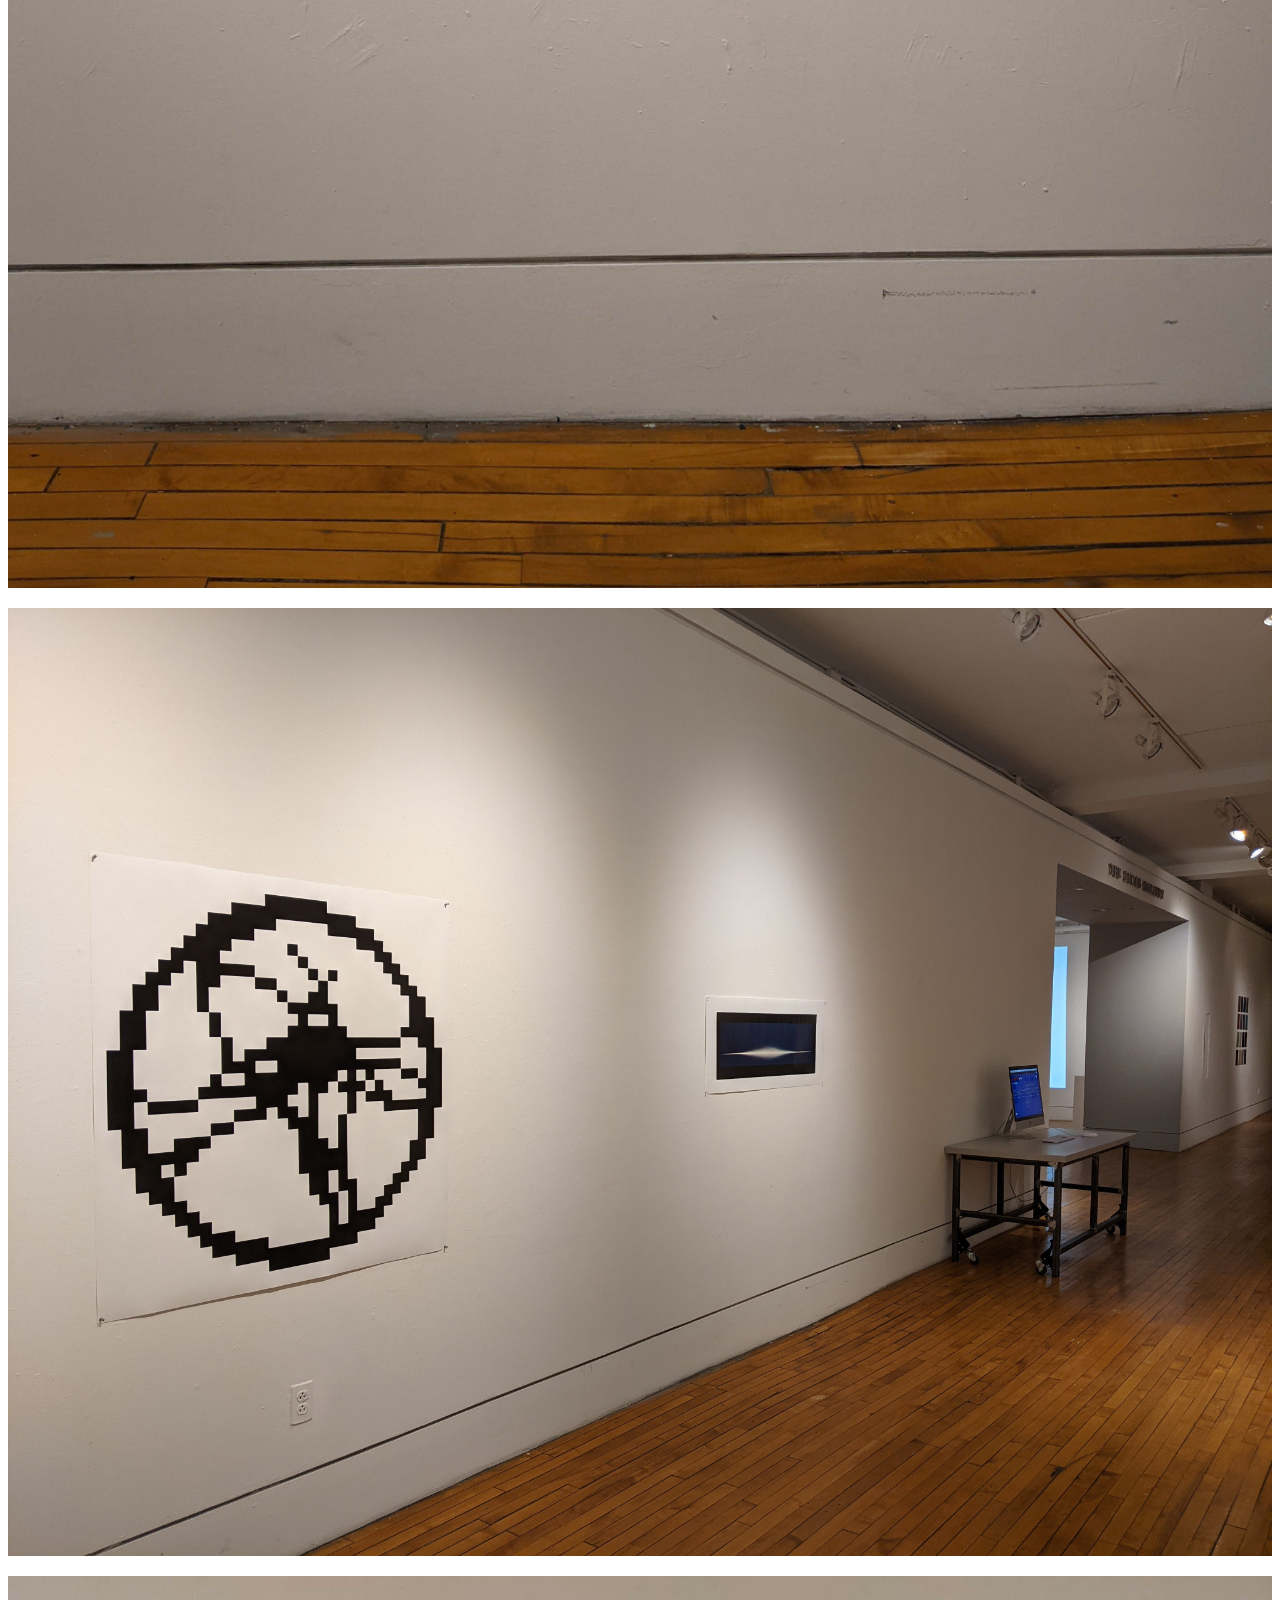
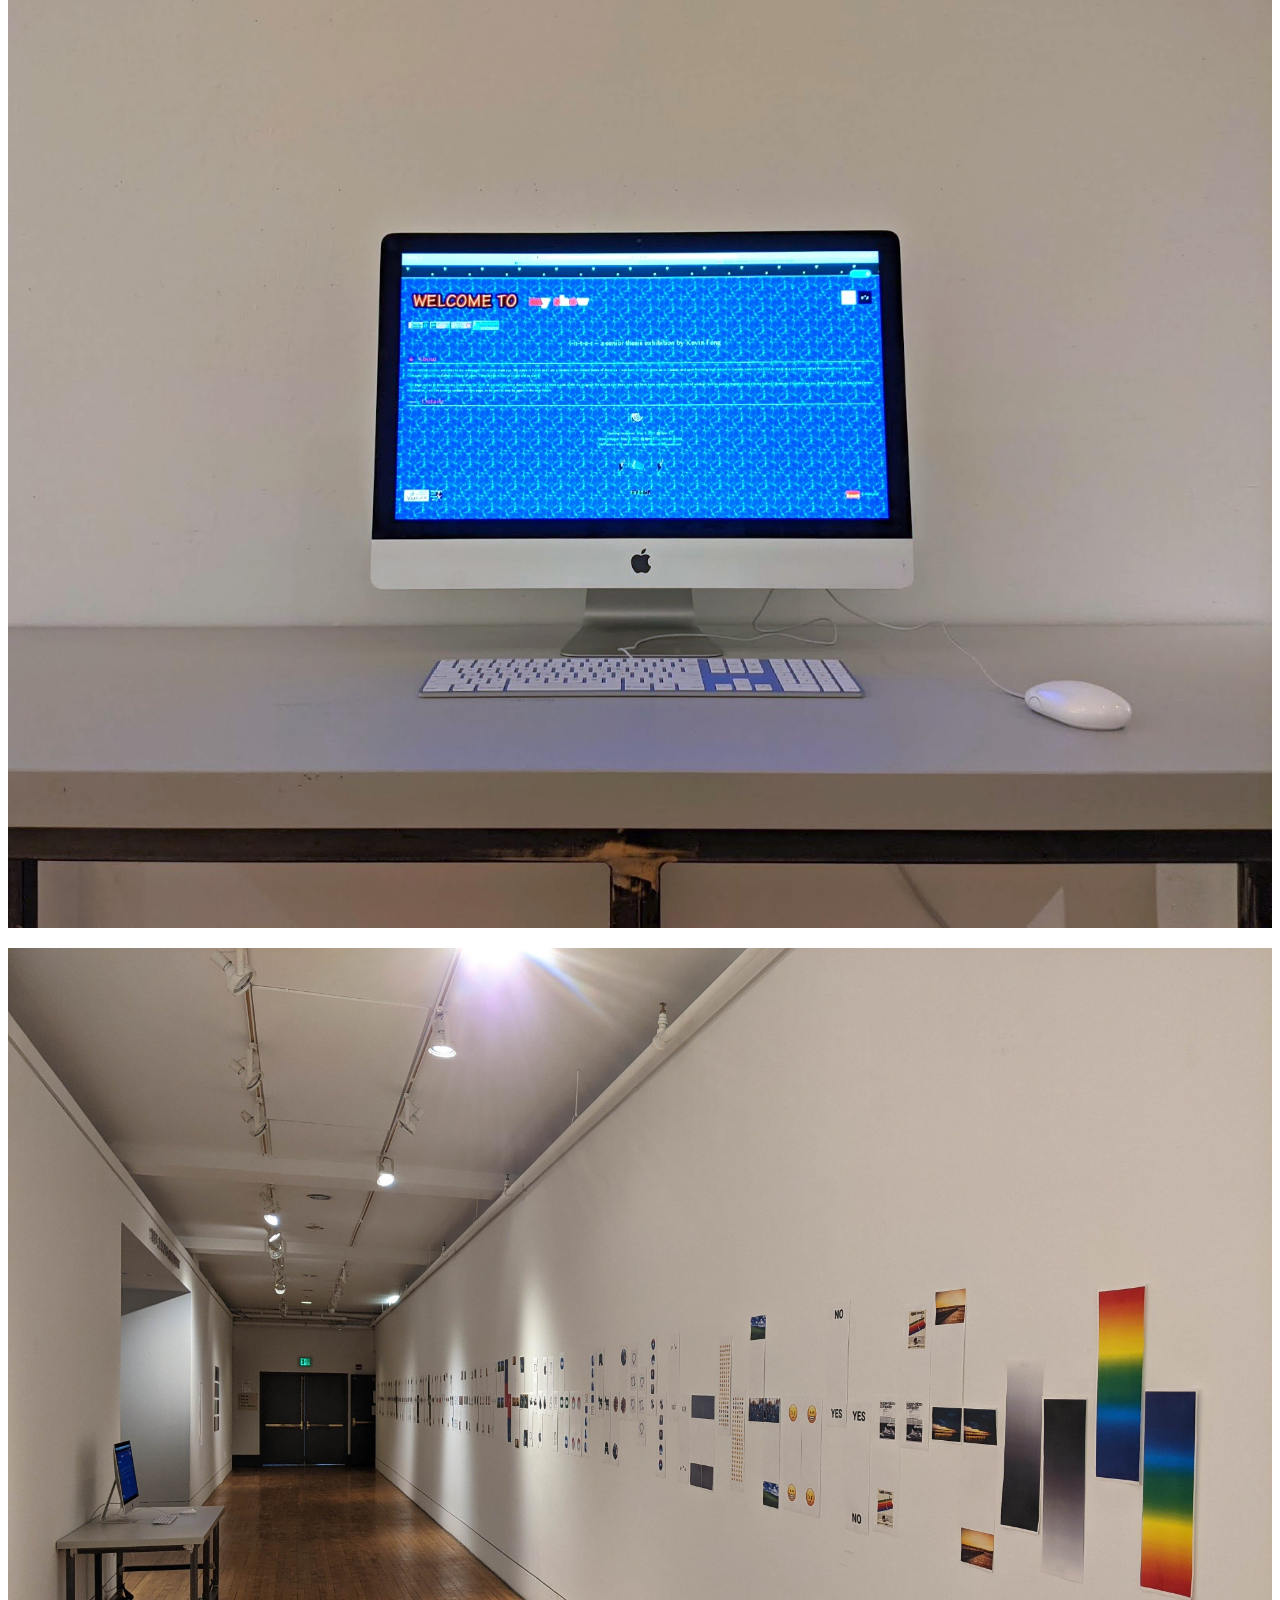
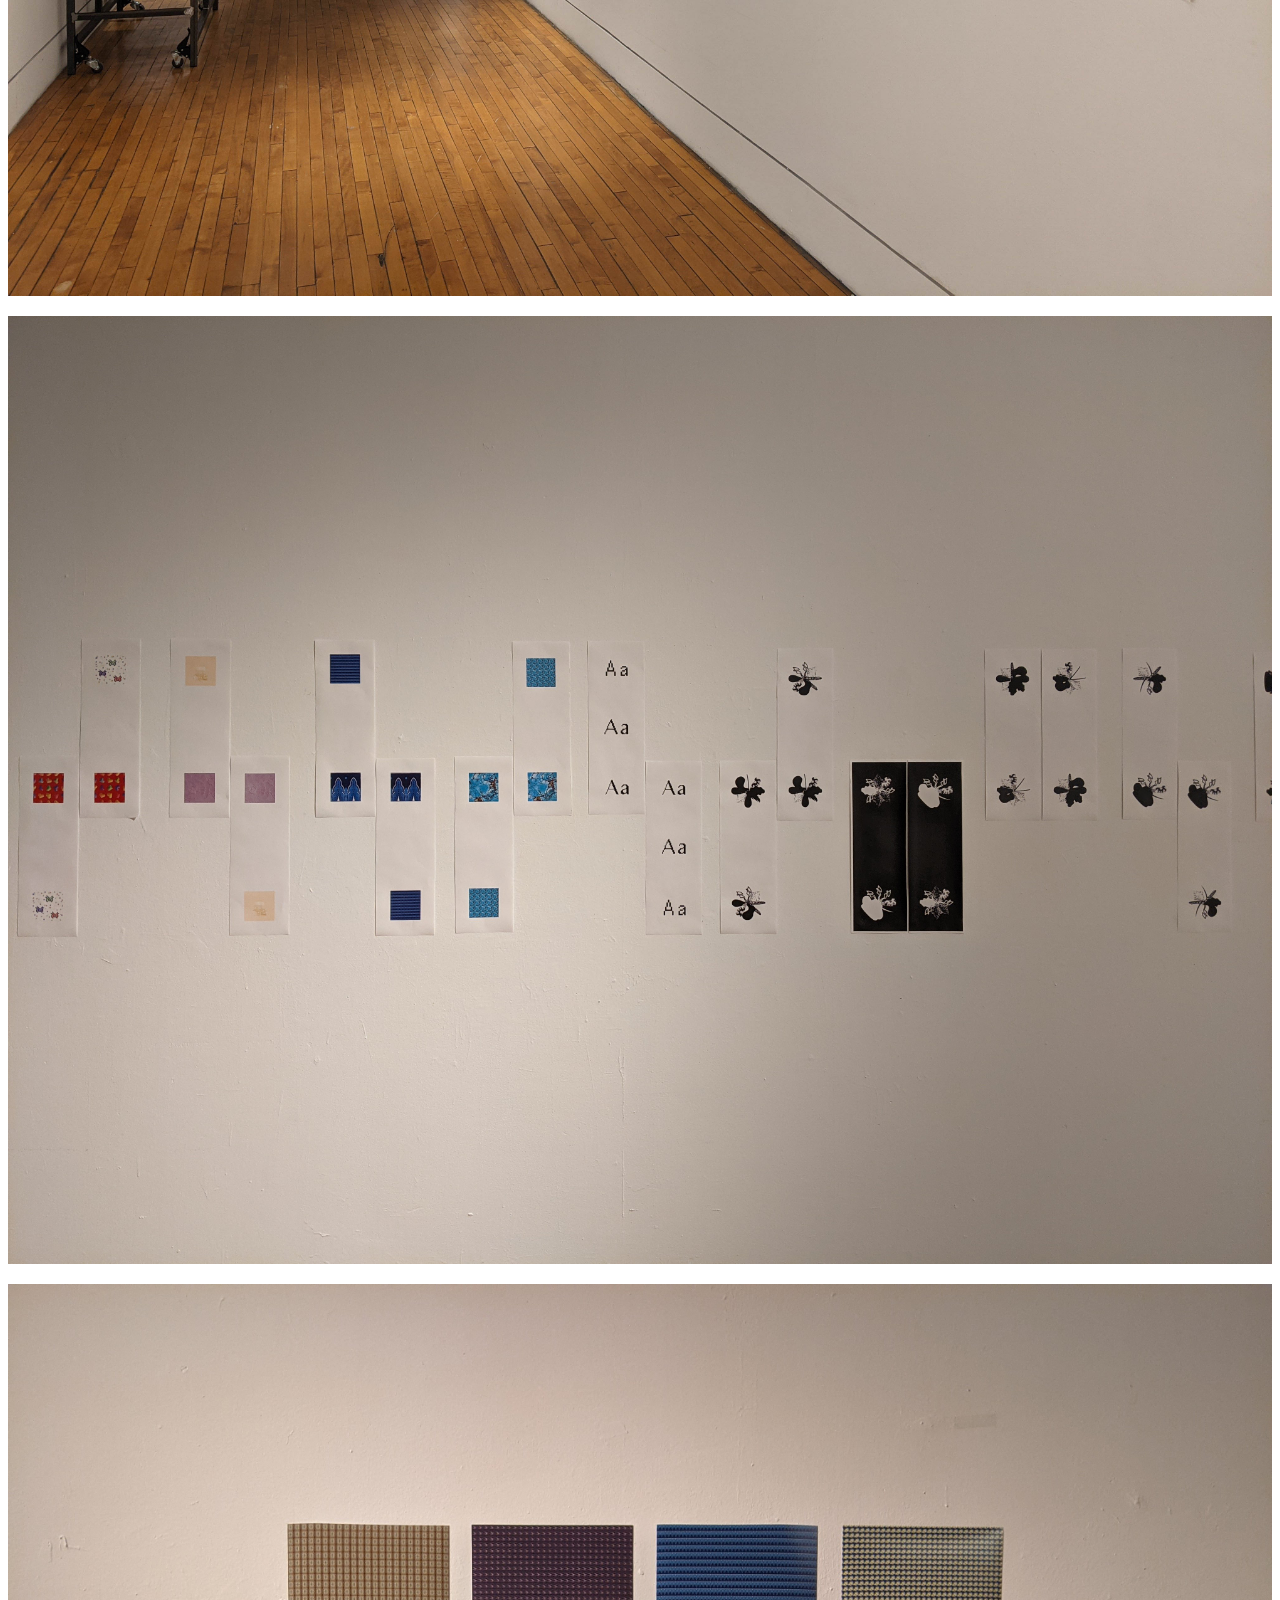
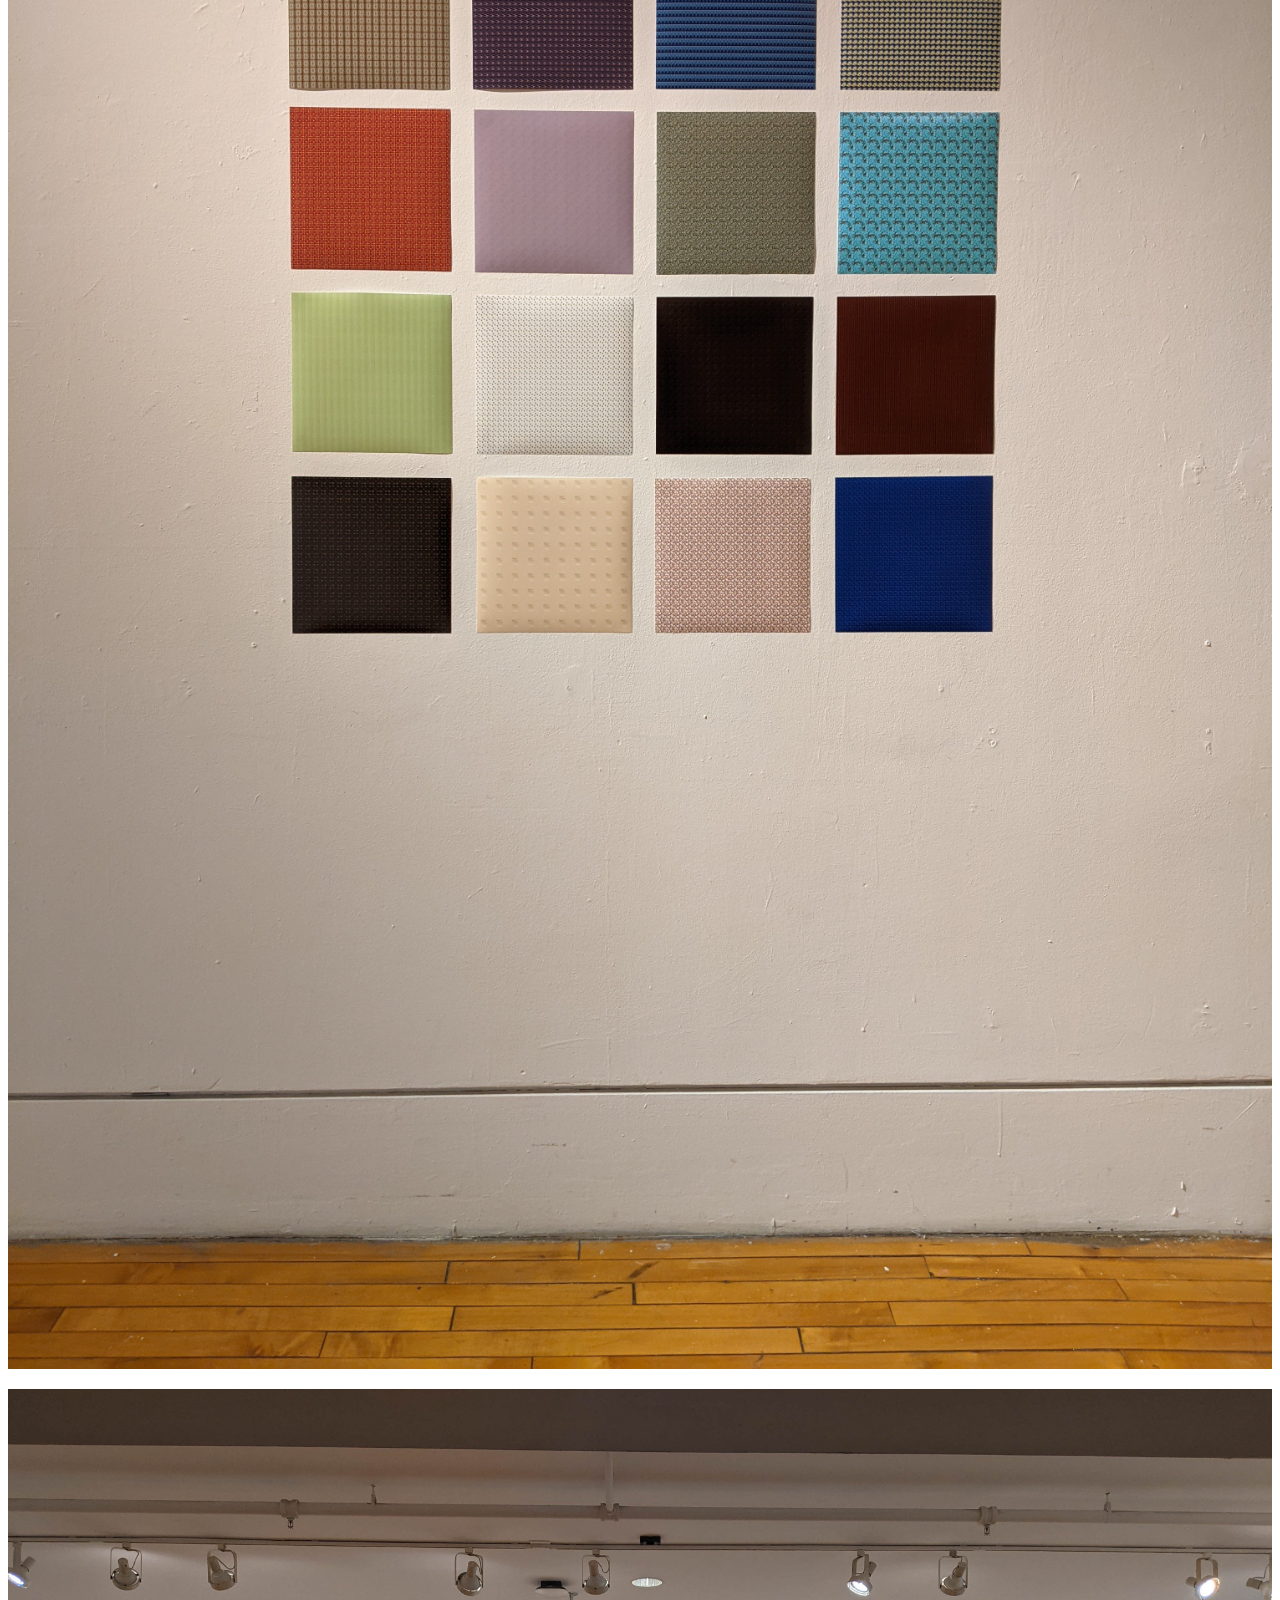
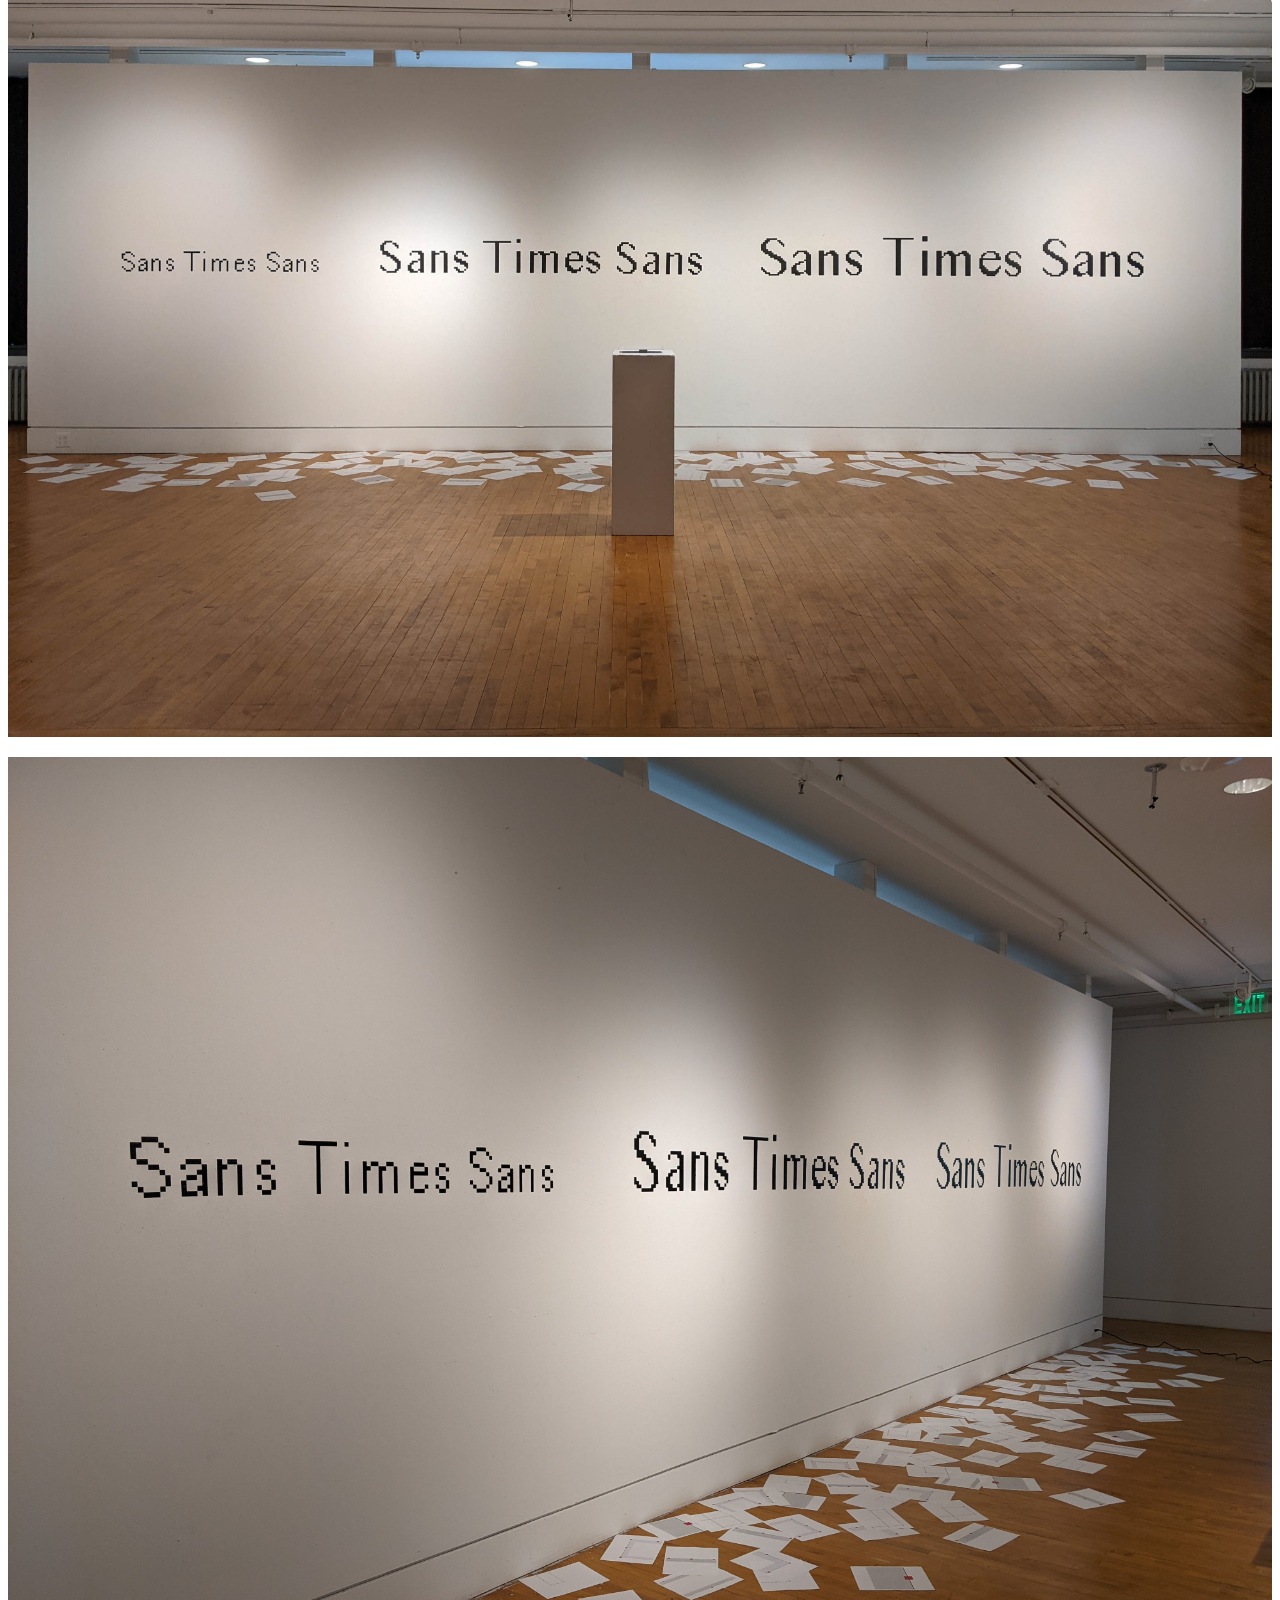
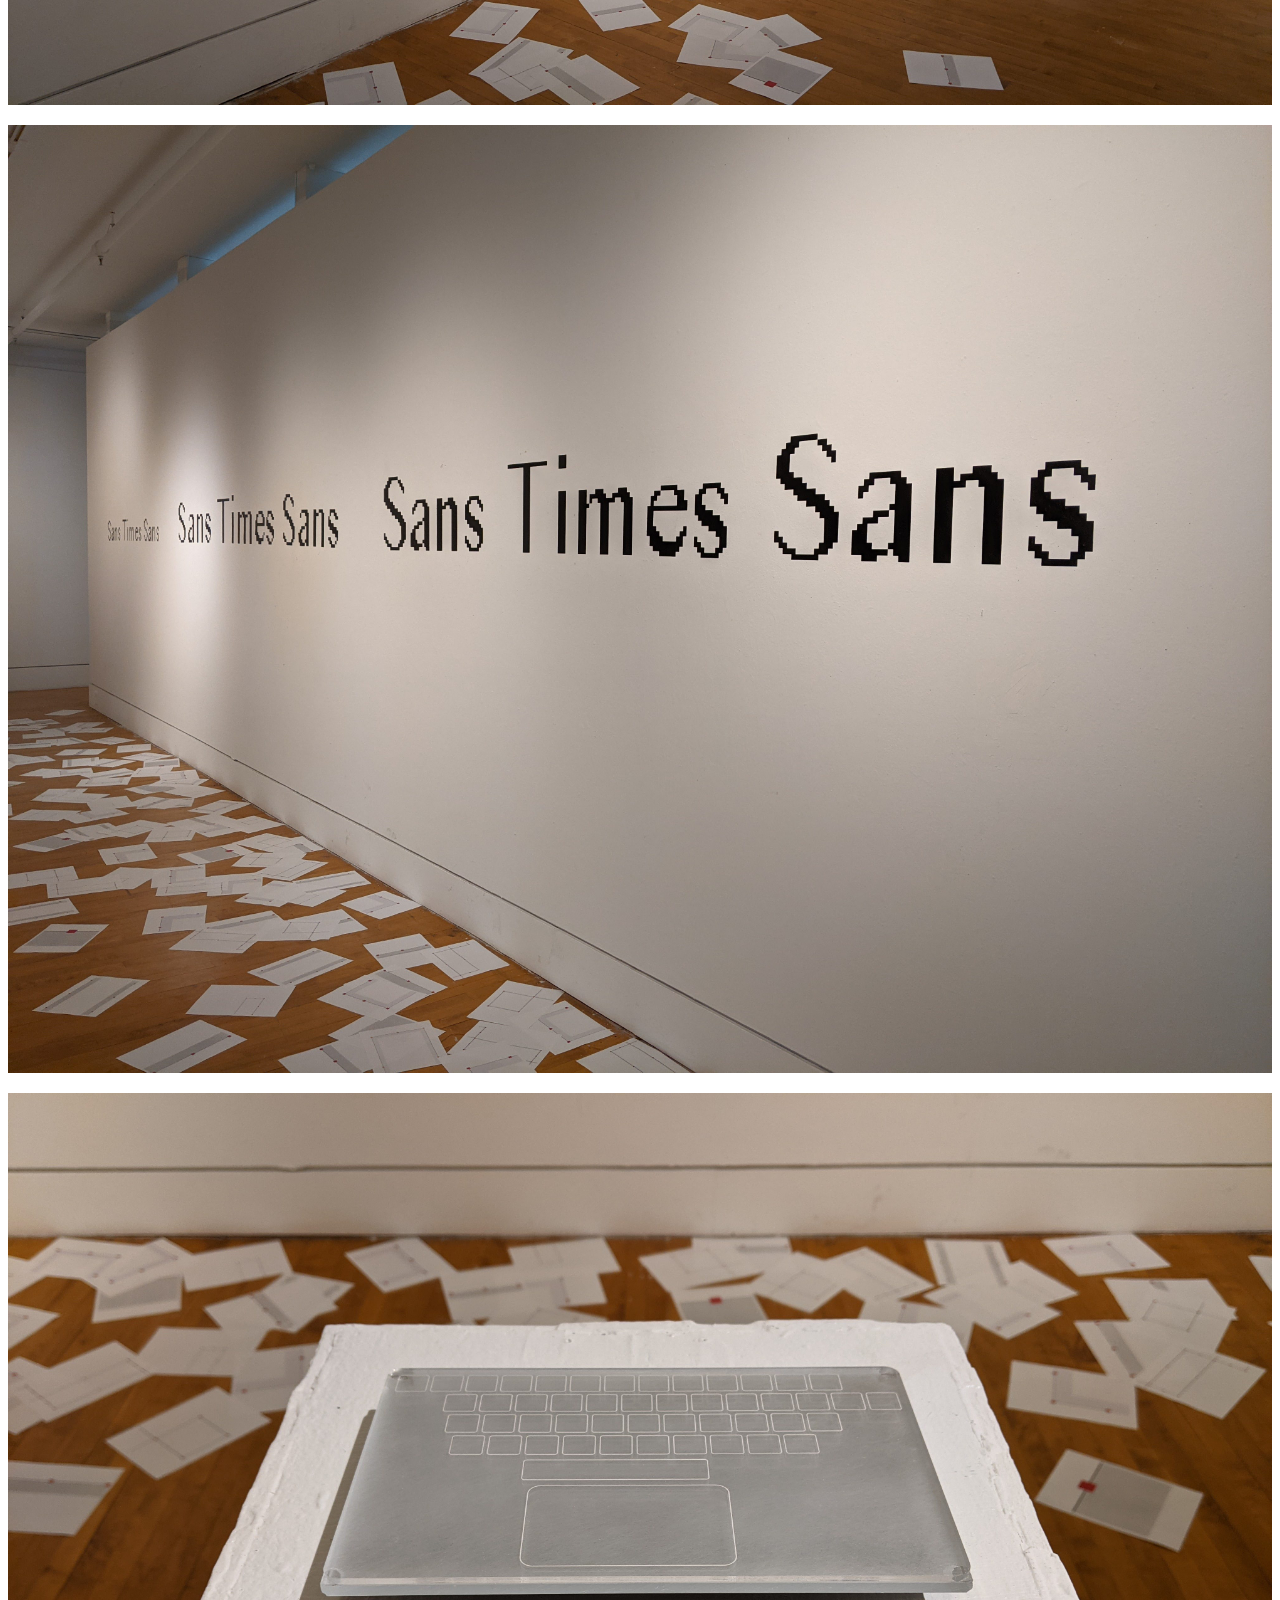
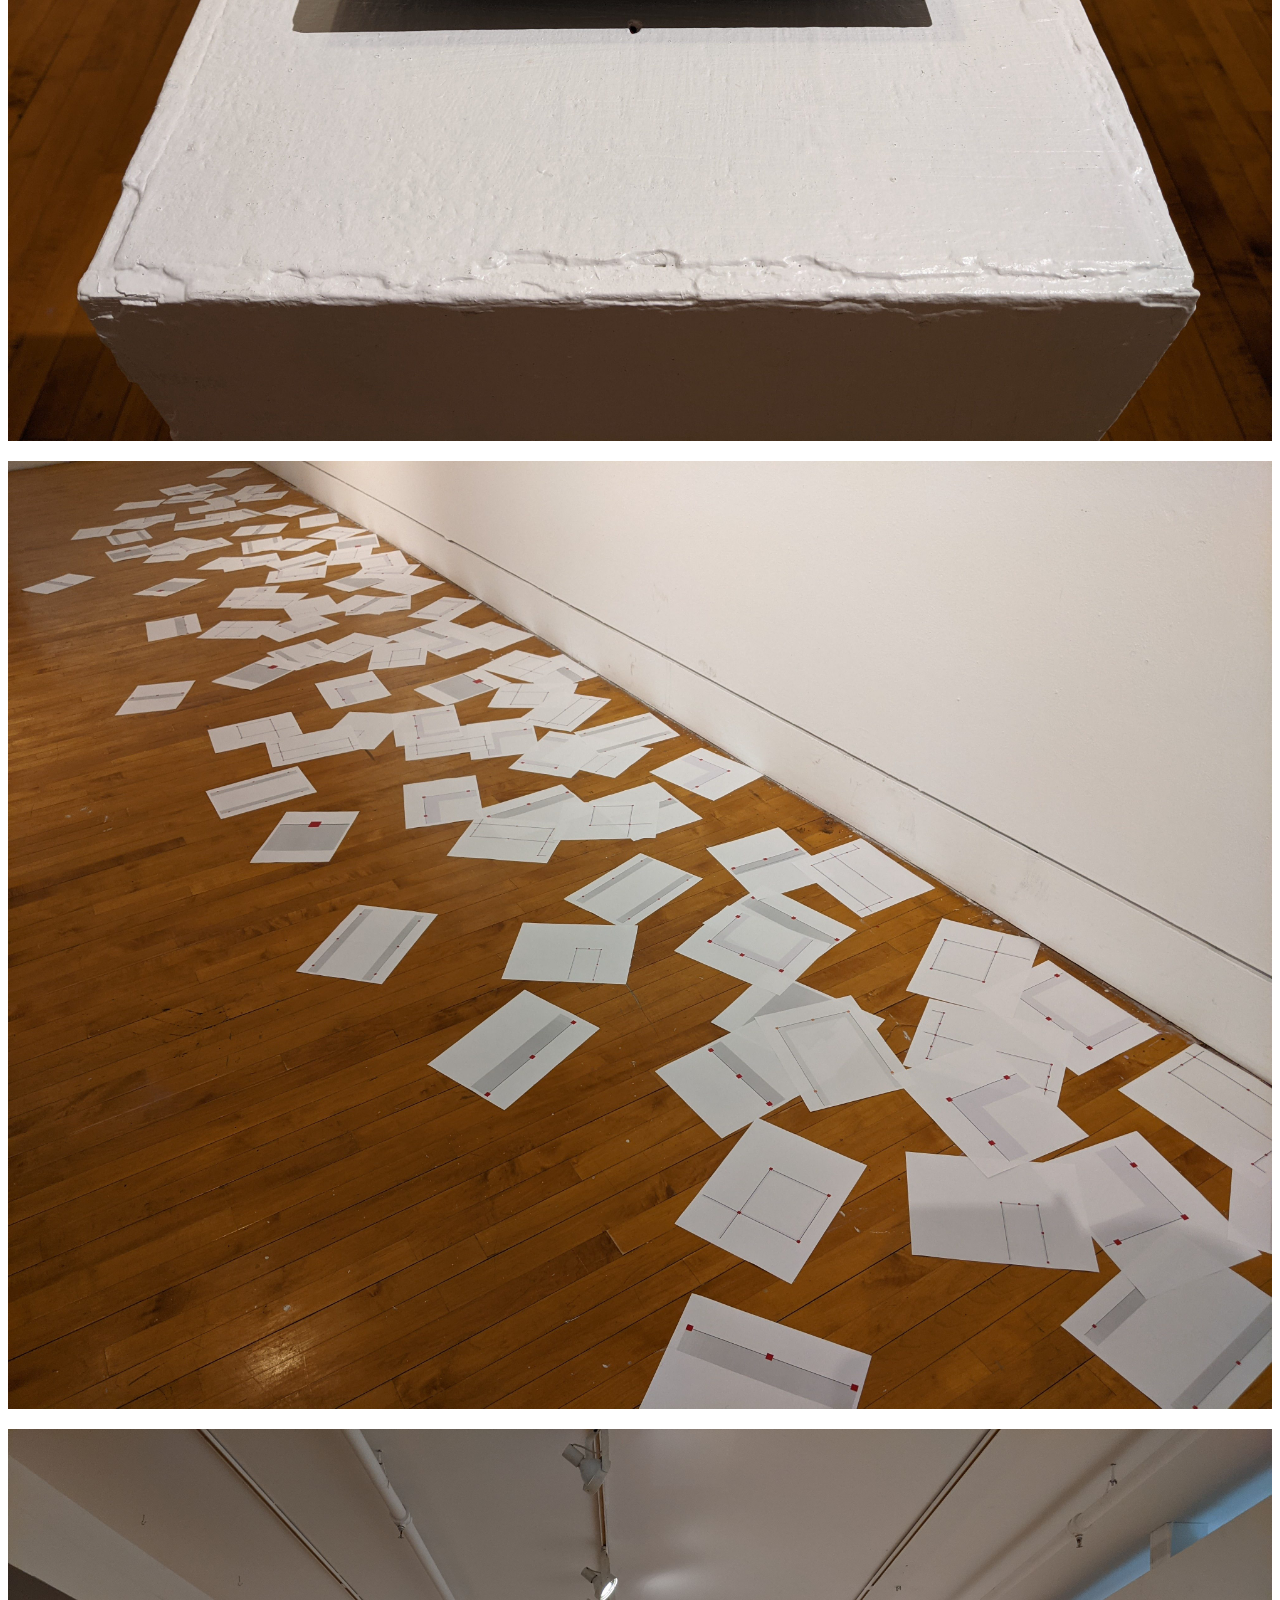
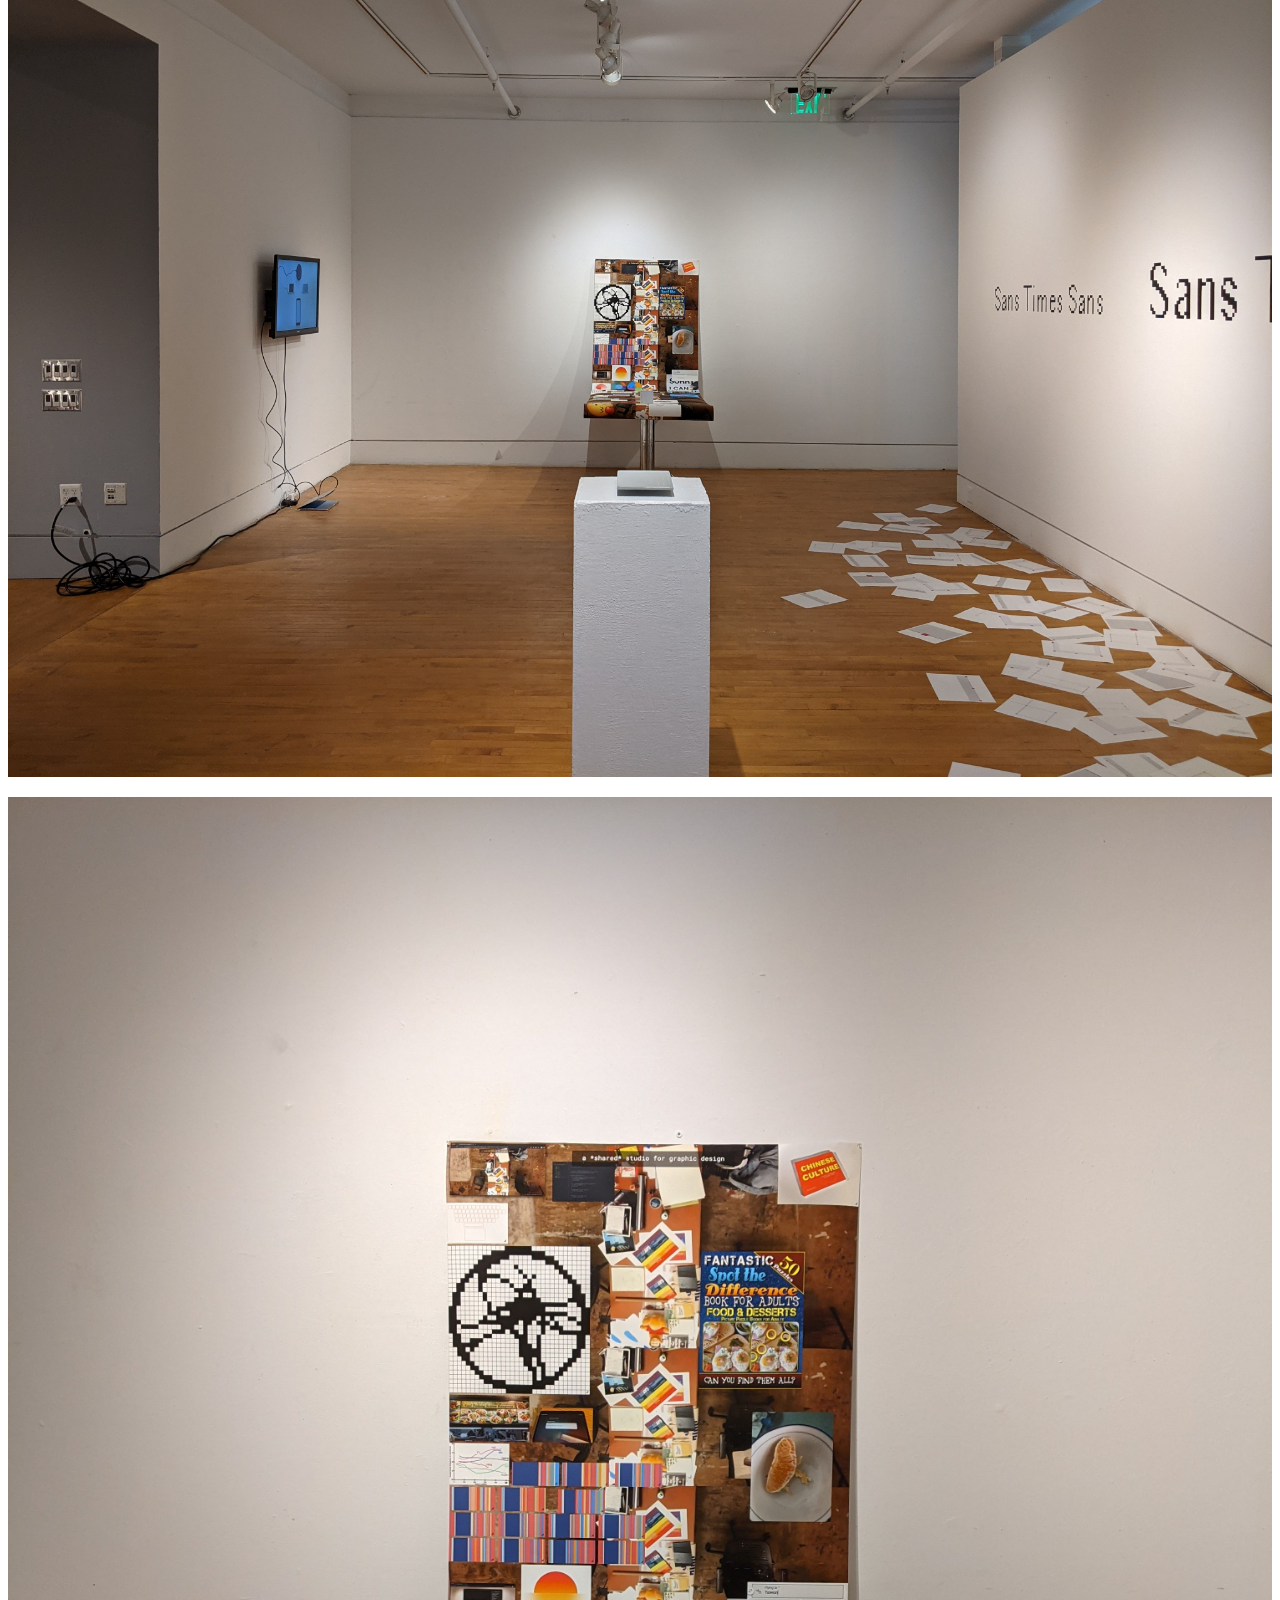
==== commit eea979b0: "archive" ====
--- a/show.html
+++ b/show.html
@@ -39,7 +39,7 @@
       <h1 style="margin: 0">I-n-t-e-r</h1>
       <p style="margin-bottom: 2rem">A senior thesis exhibition by Kevin Feng
         <br>
-        <a href="https://docs.google.com/document/d/14tLX_WnzTq-QLmb-kr8pcHHnqWyB36n2Ov38RL4FU5Y/edit?usp=sharing" target="_blank">Add a comment</a>
+        <a href="https://player.vimeo.com/video/619724609" target="_blank">Video walkthrough</a>
       </p>
       <div class="show-img-container">
         <img src="./img/0.jpg" alt="">
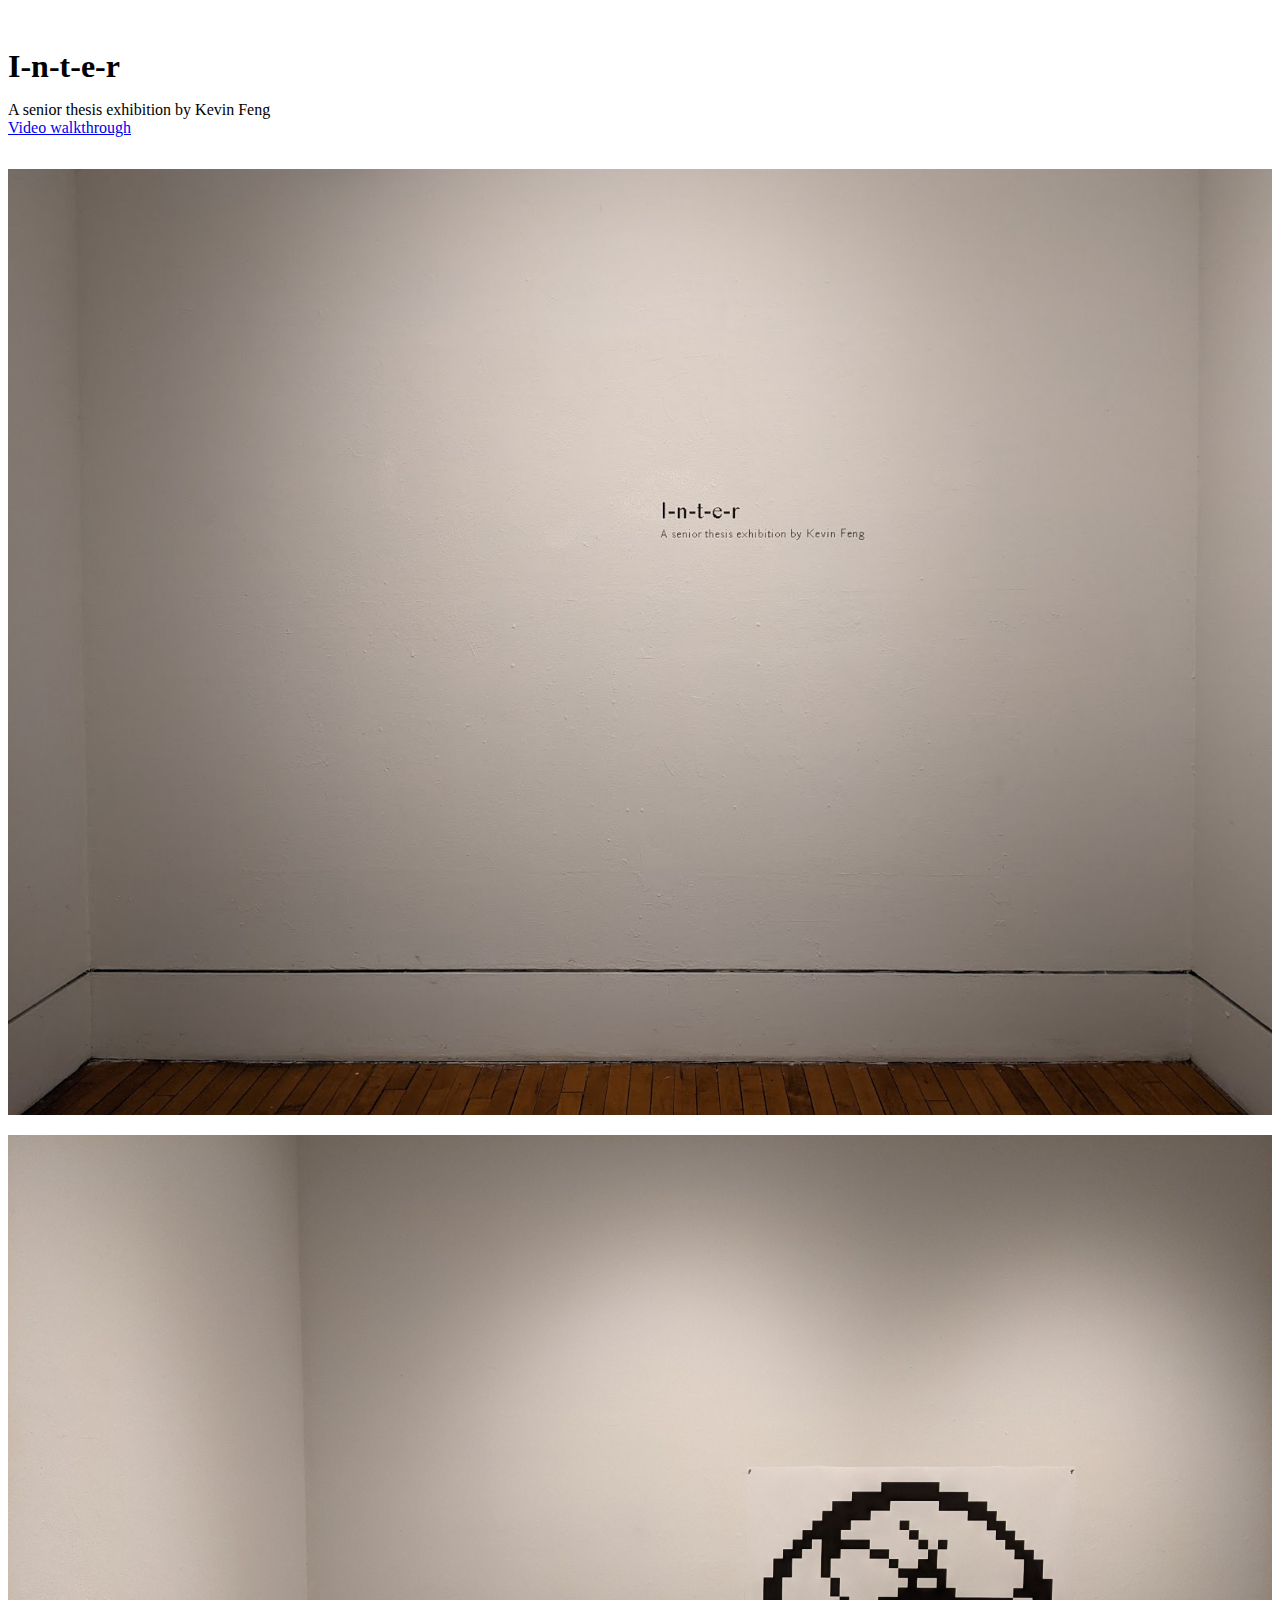
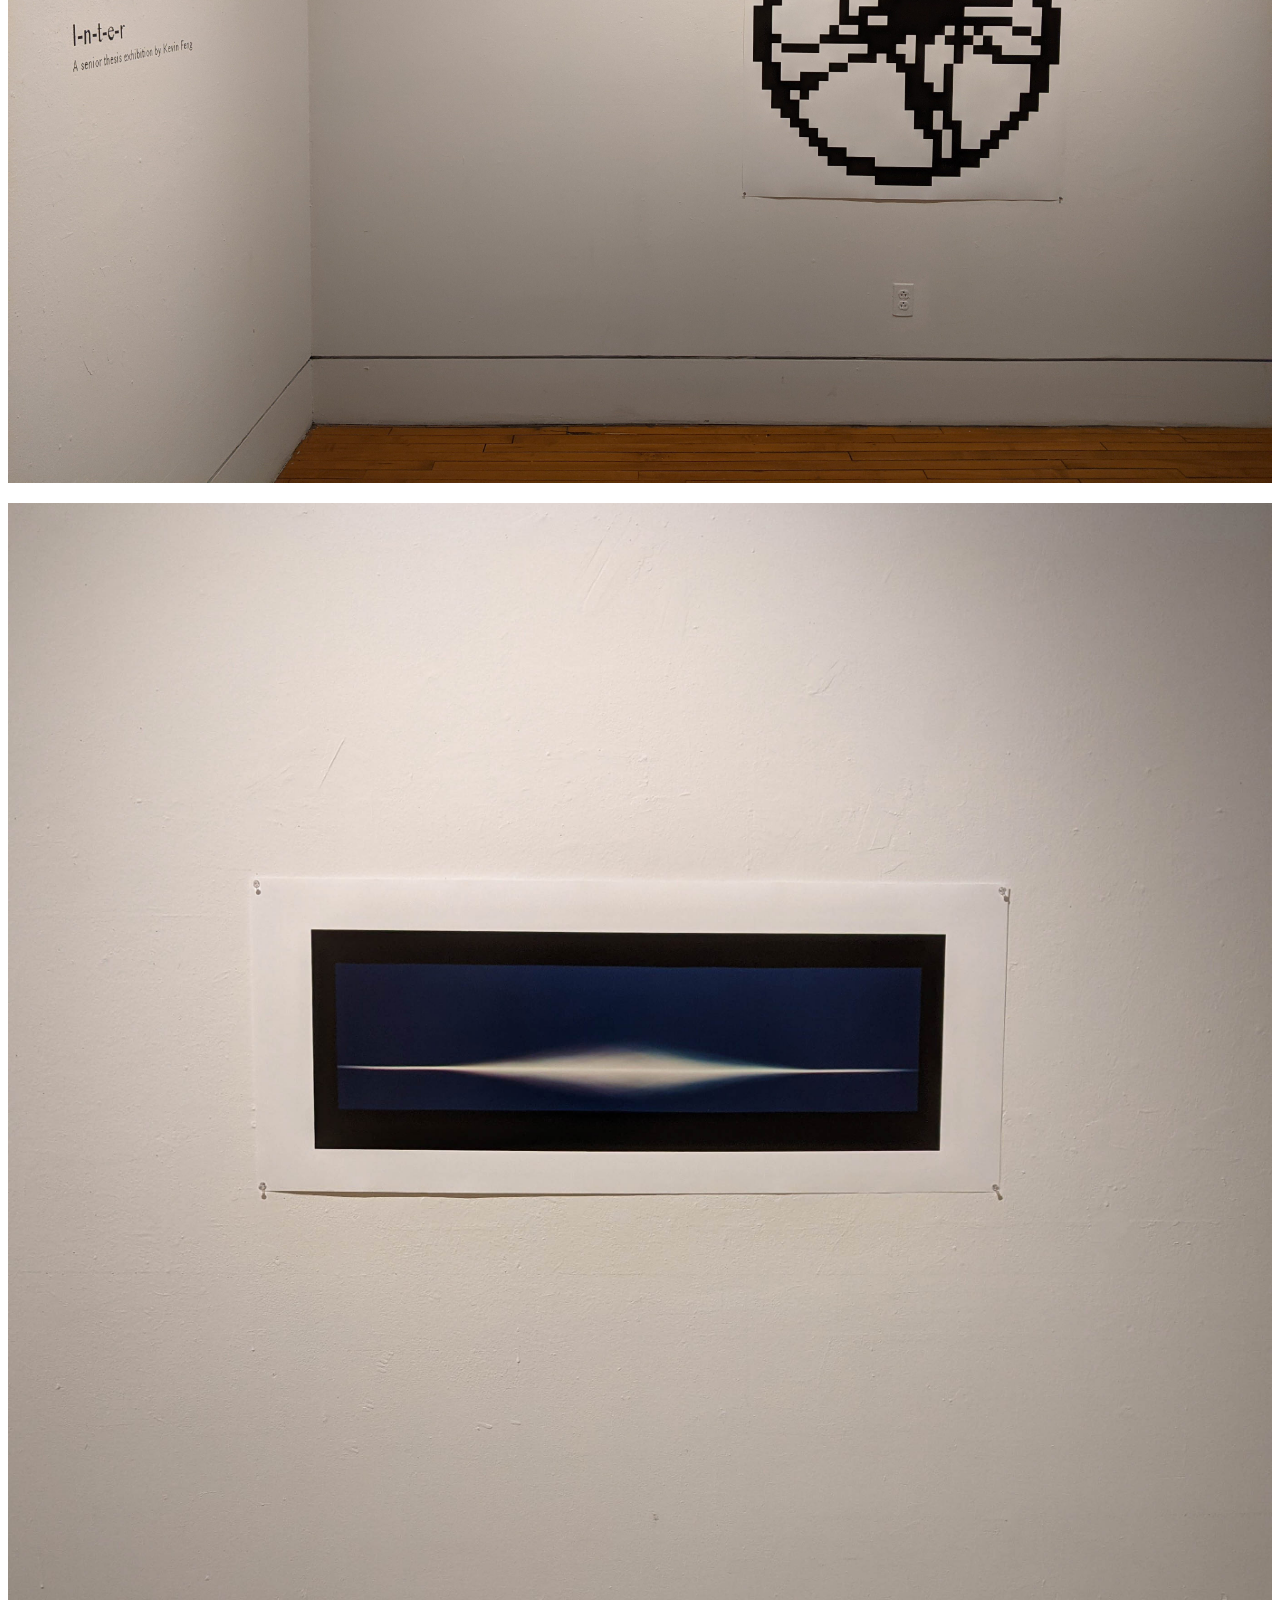
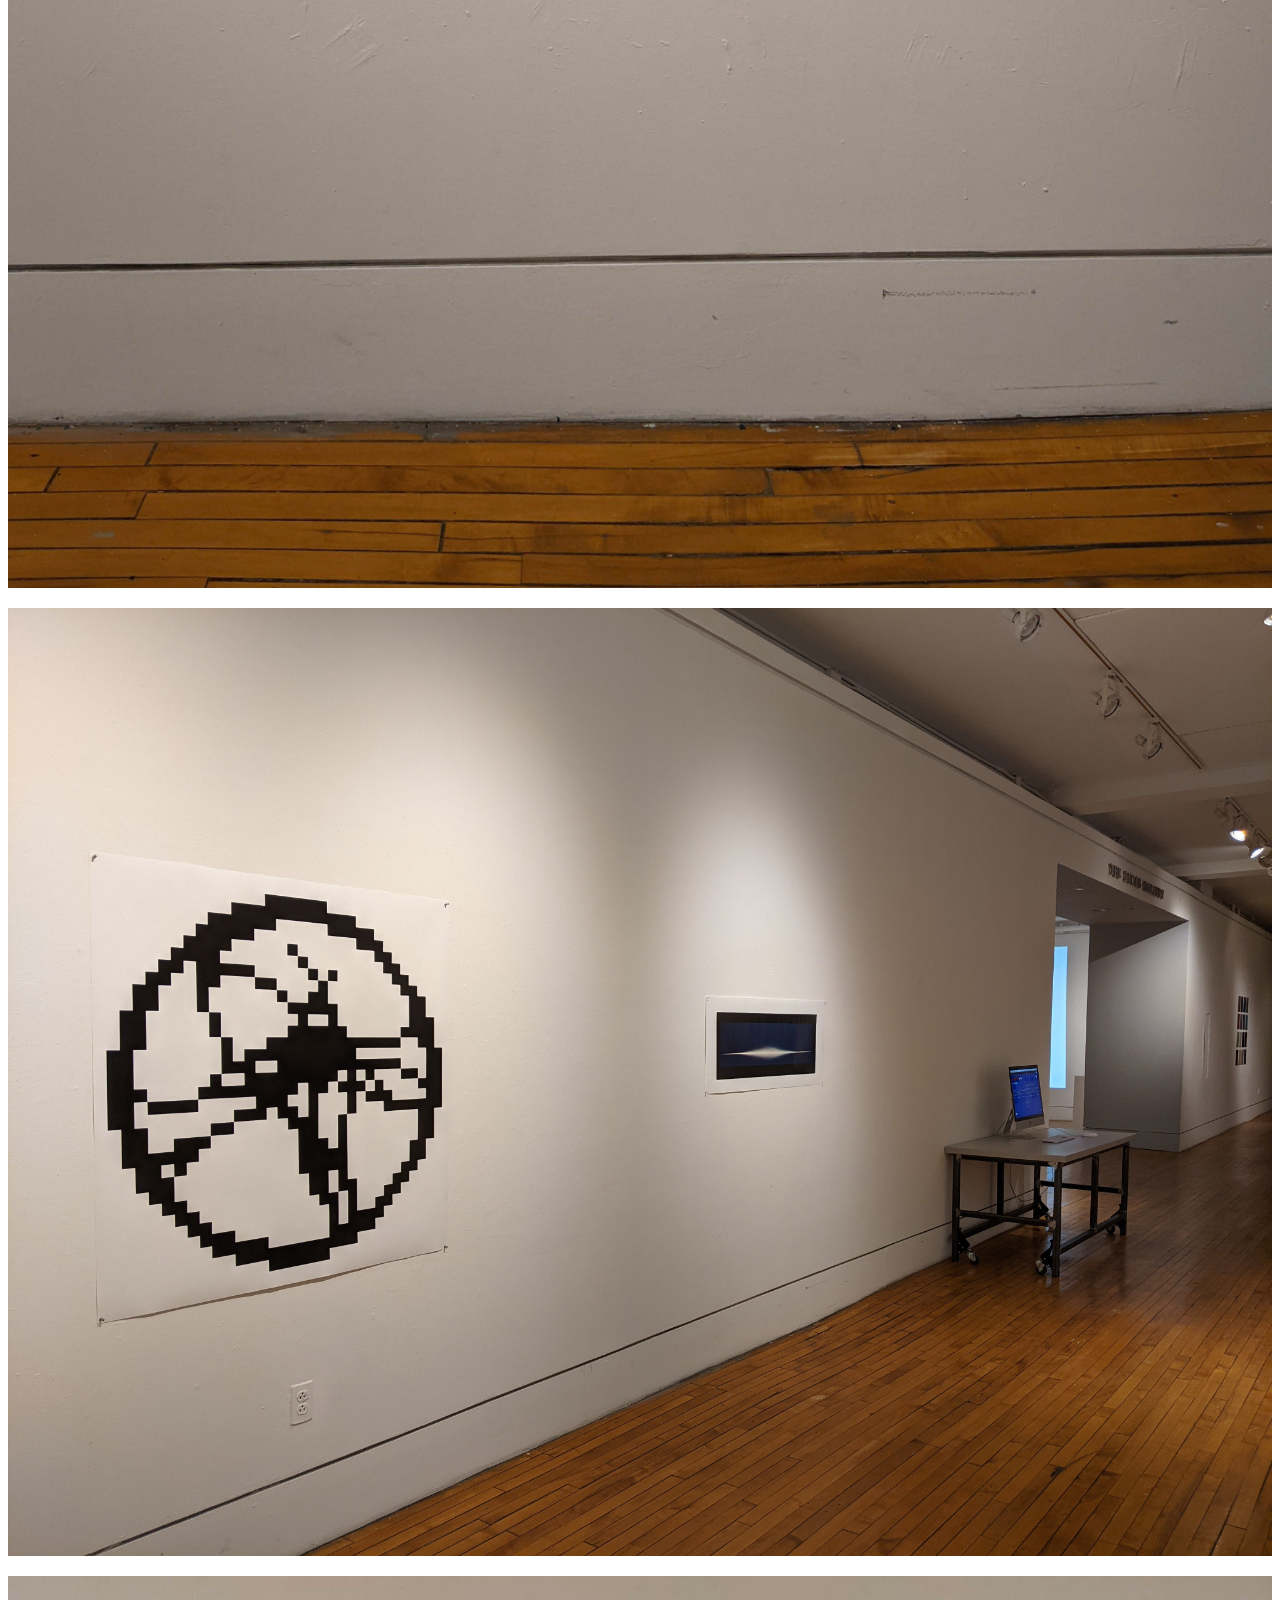
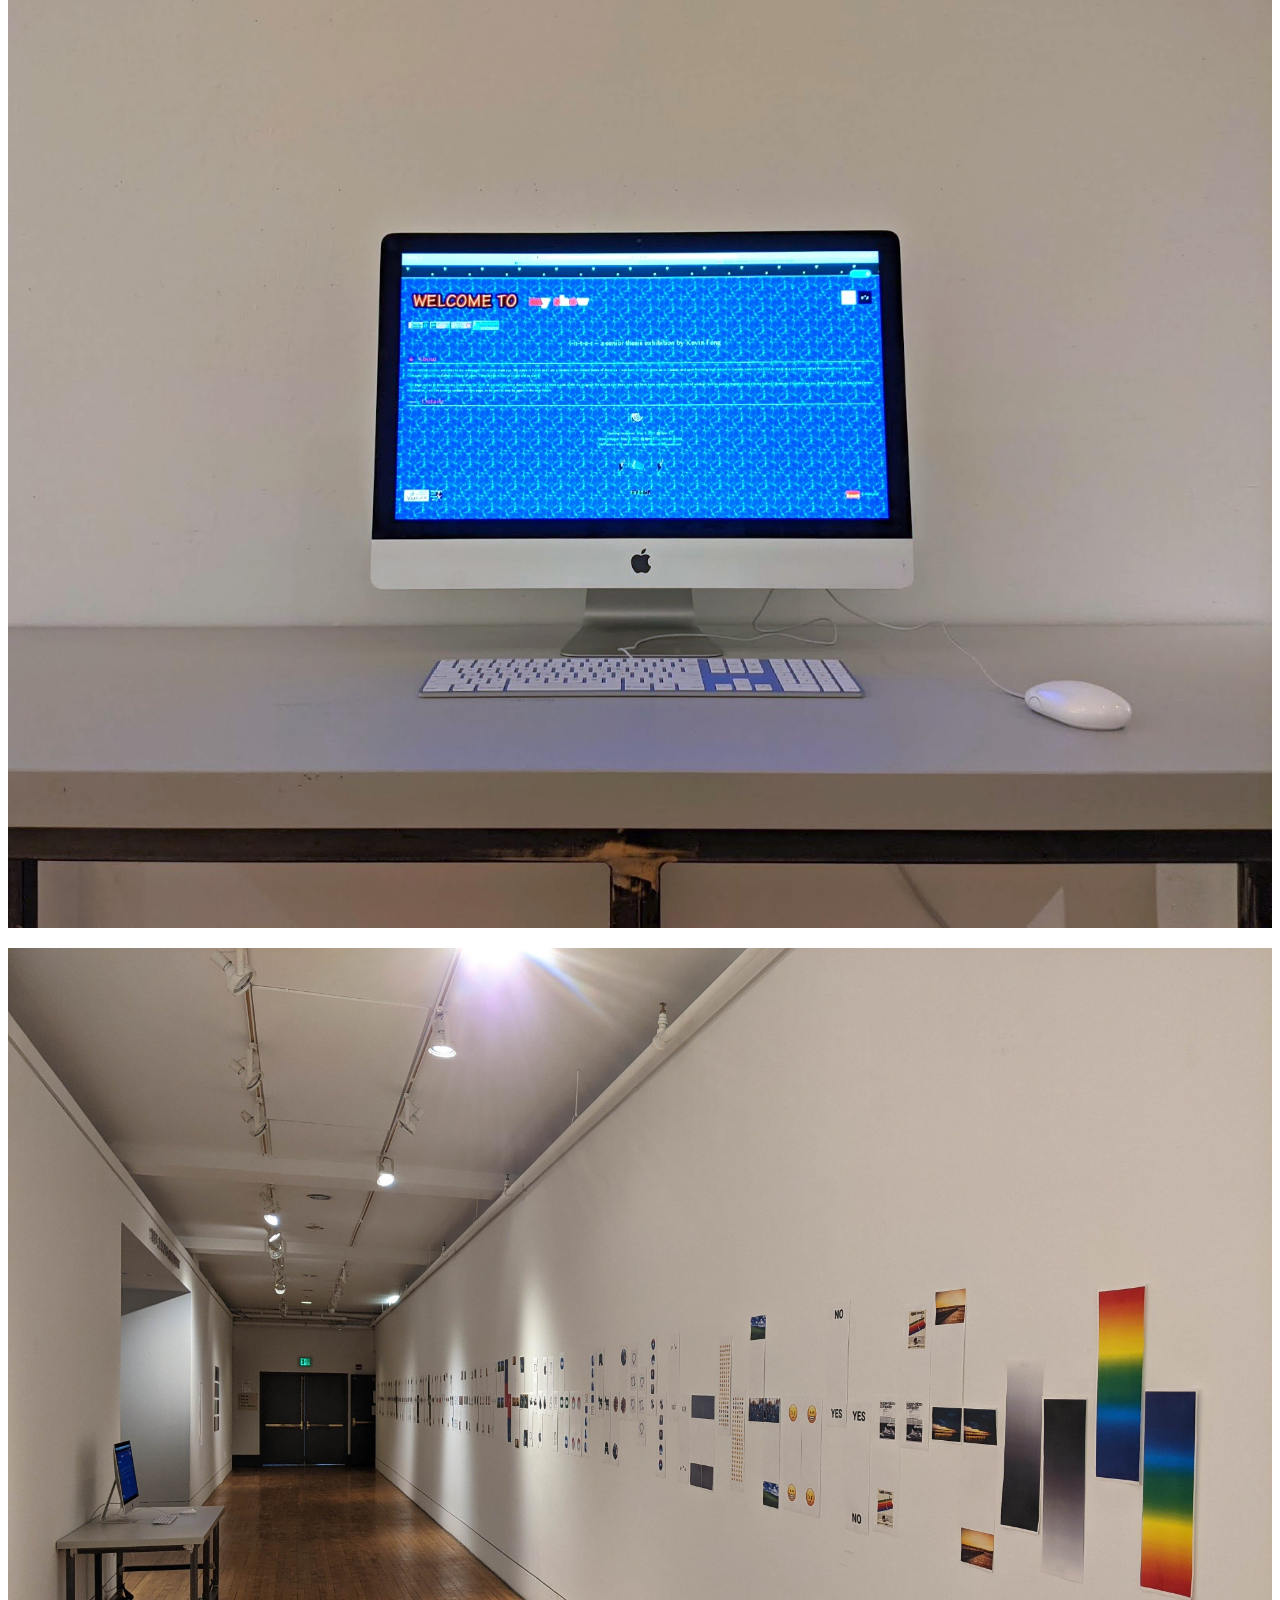
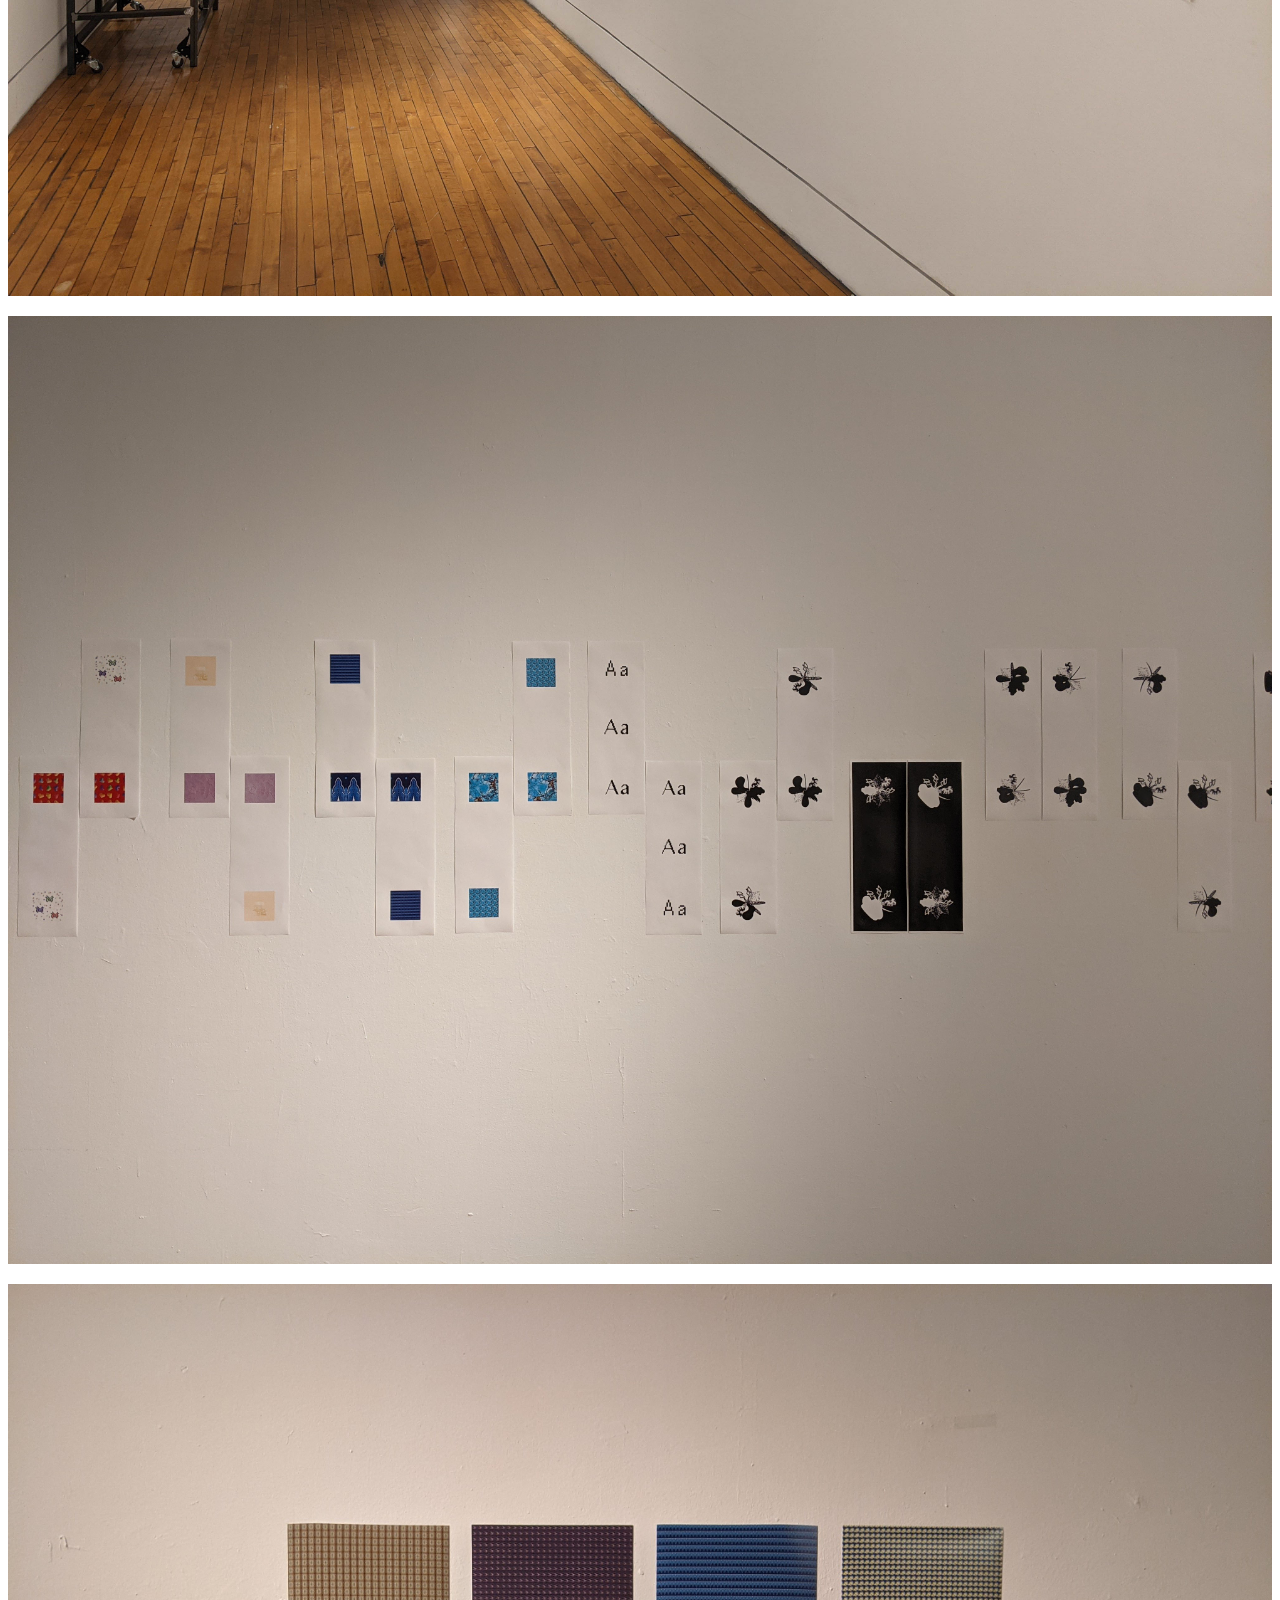
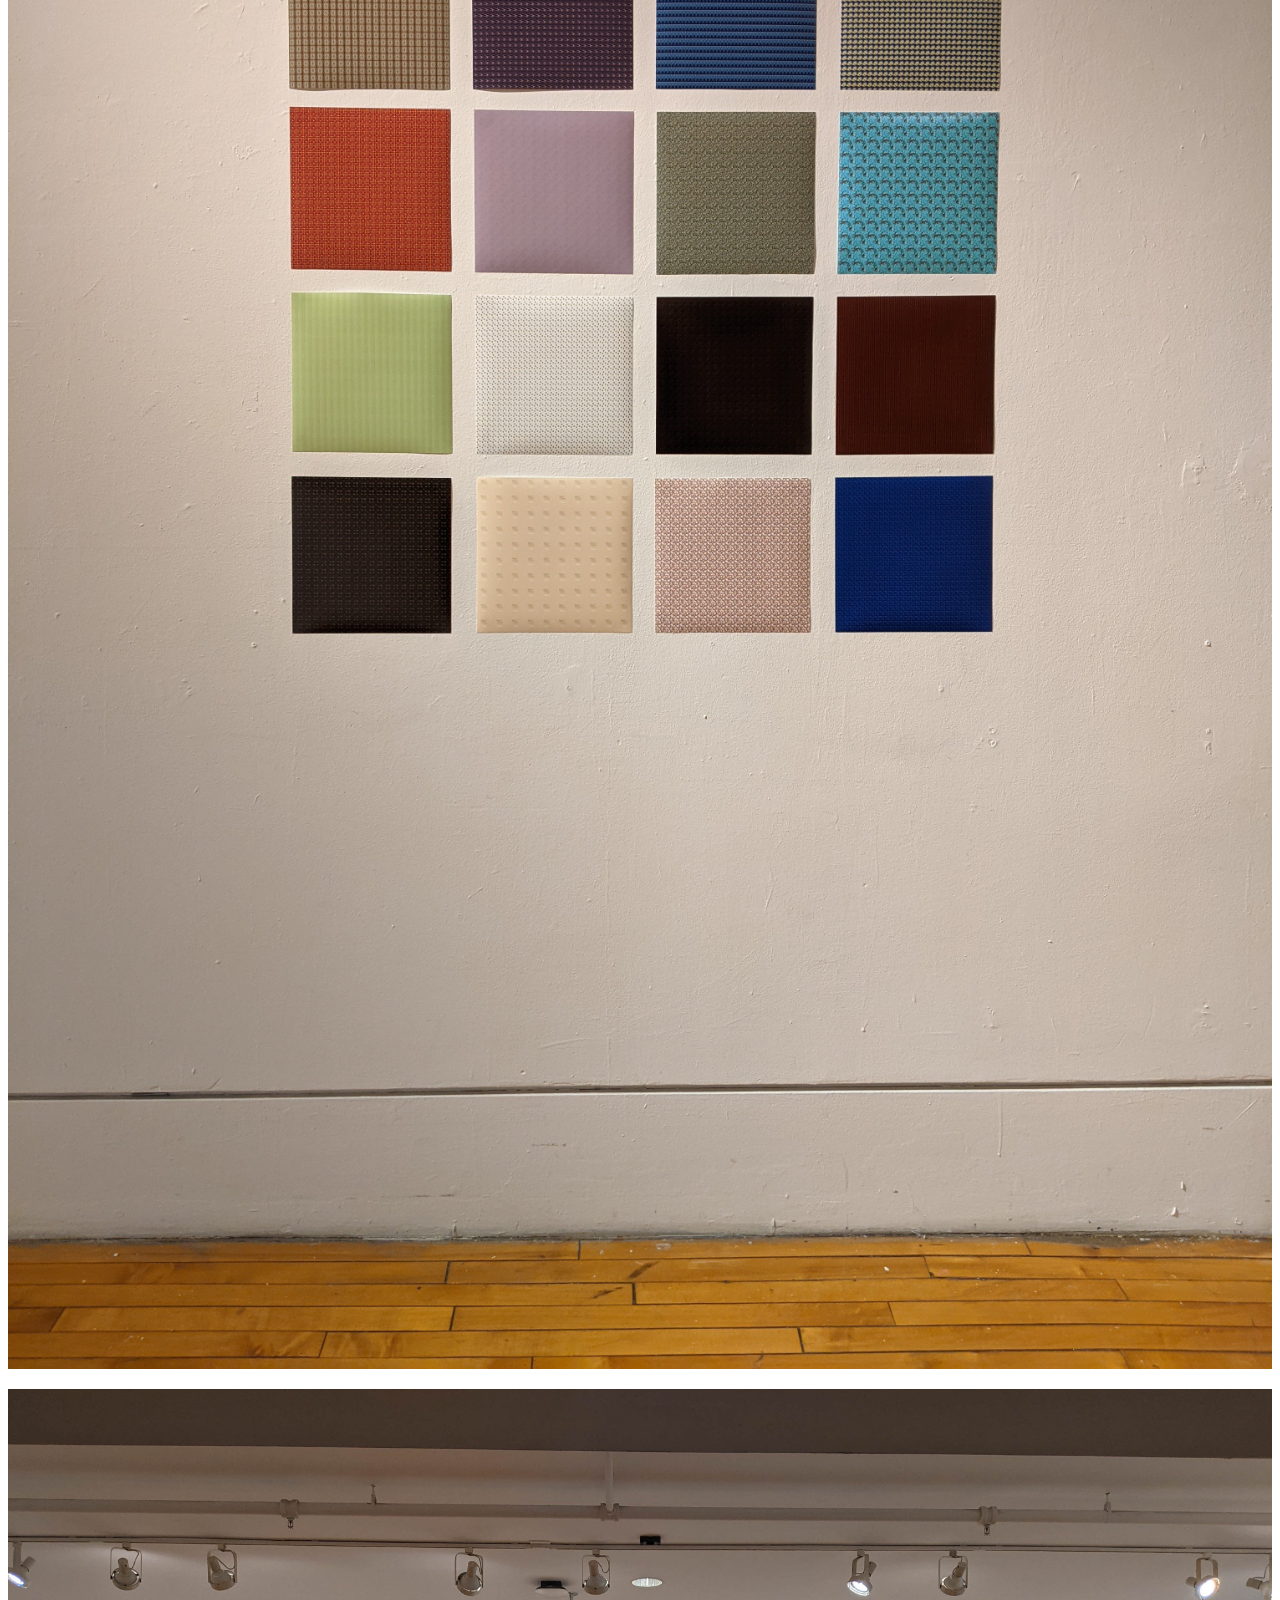
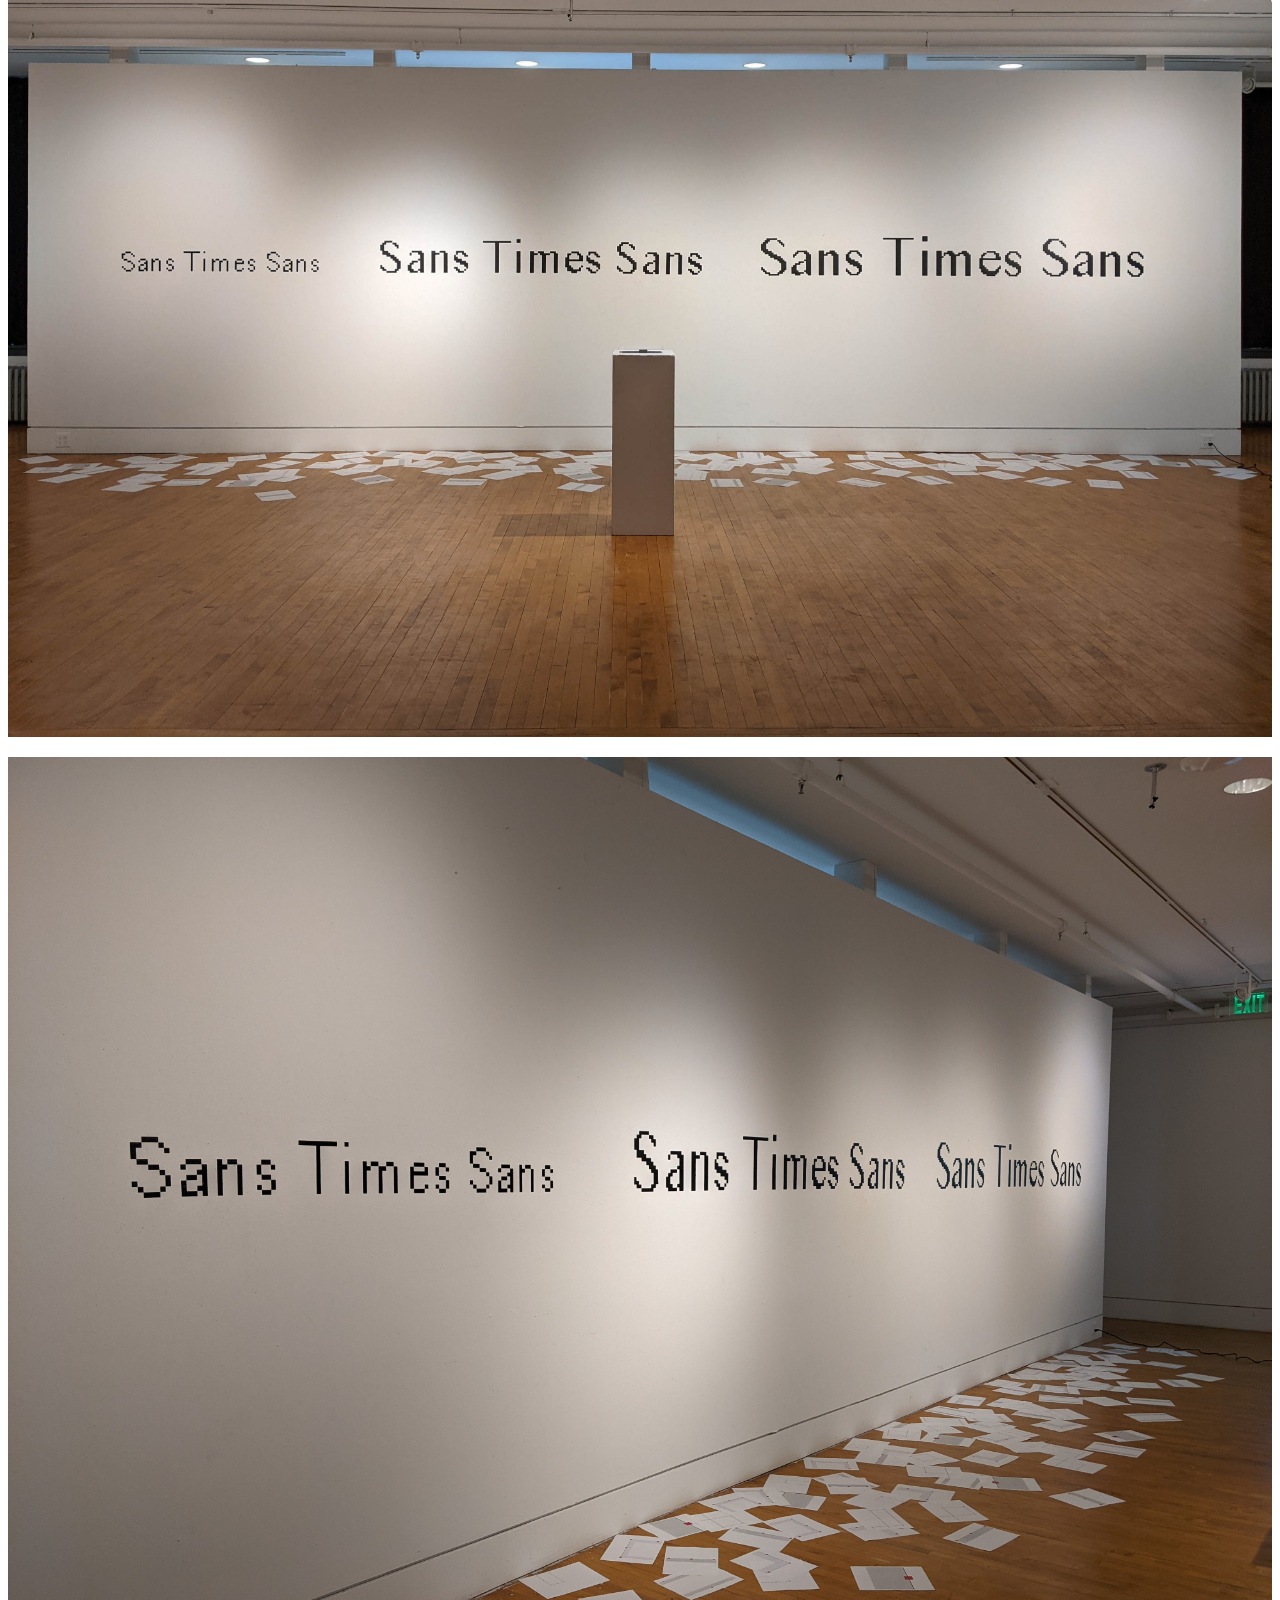
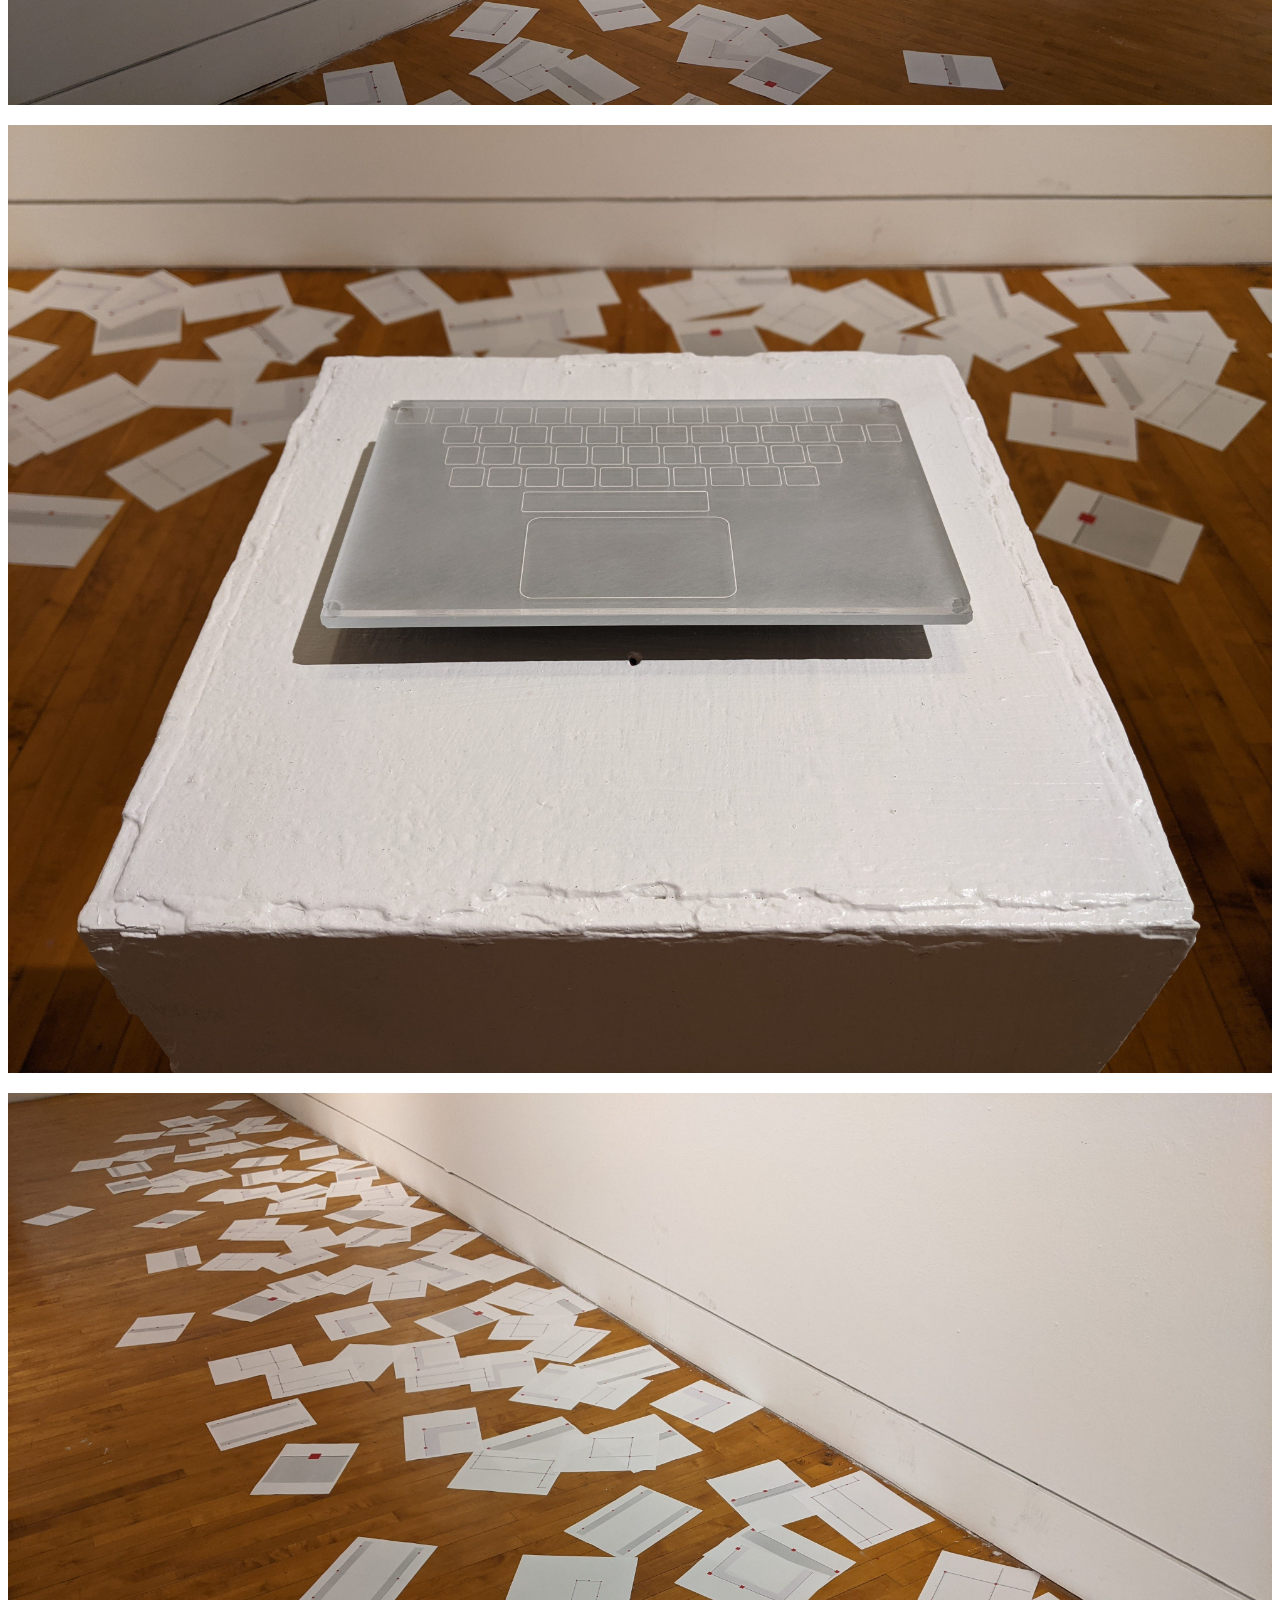
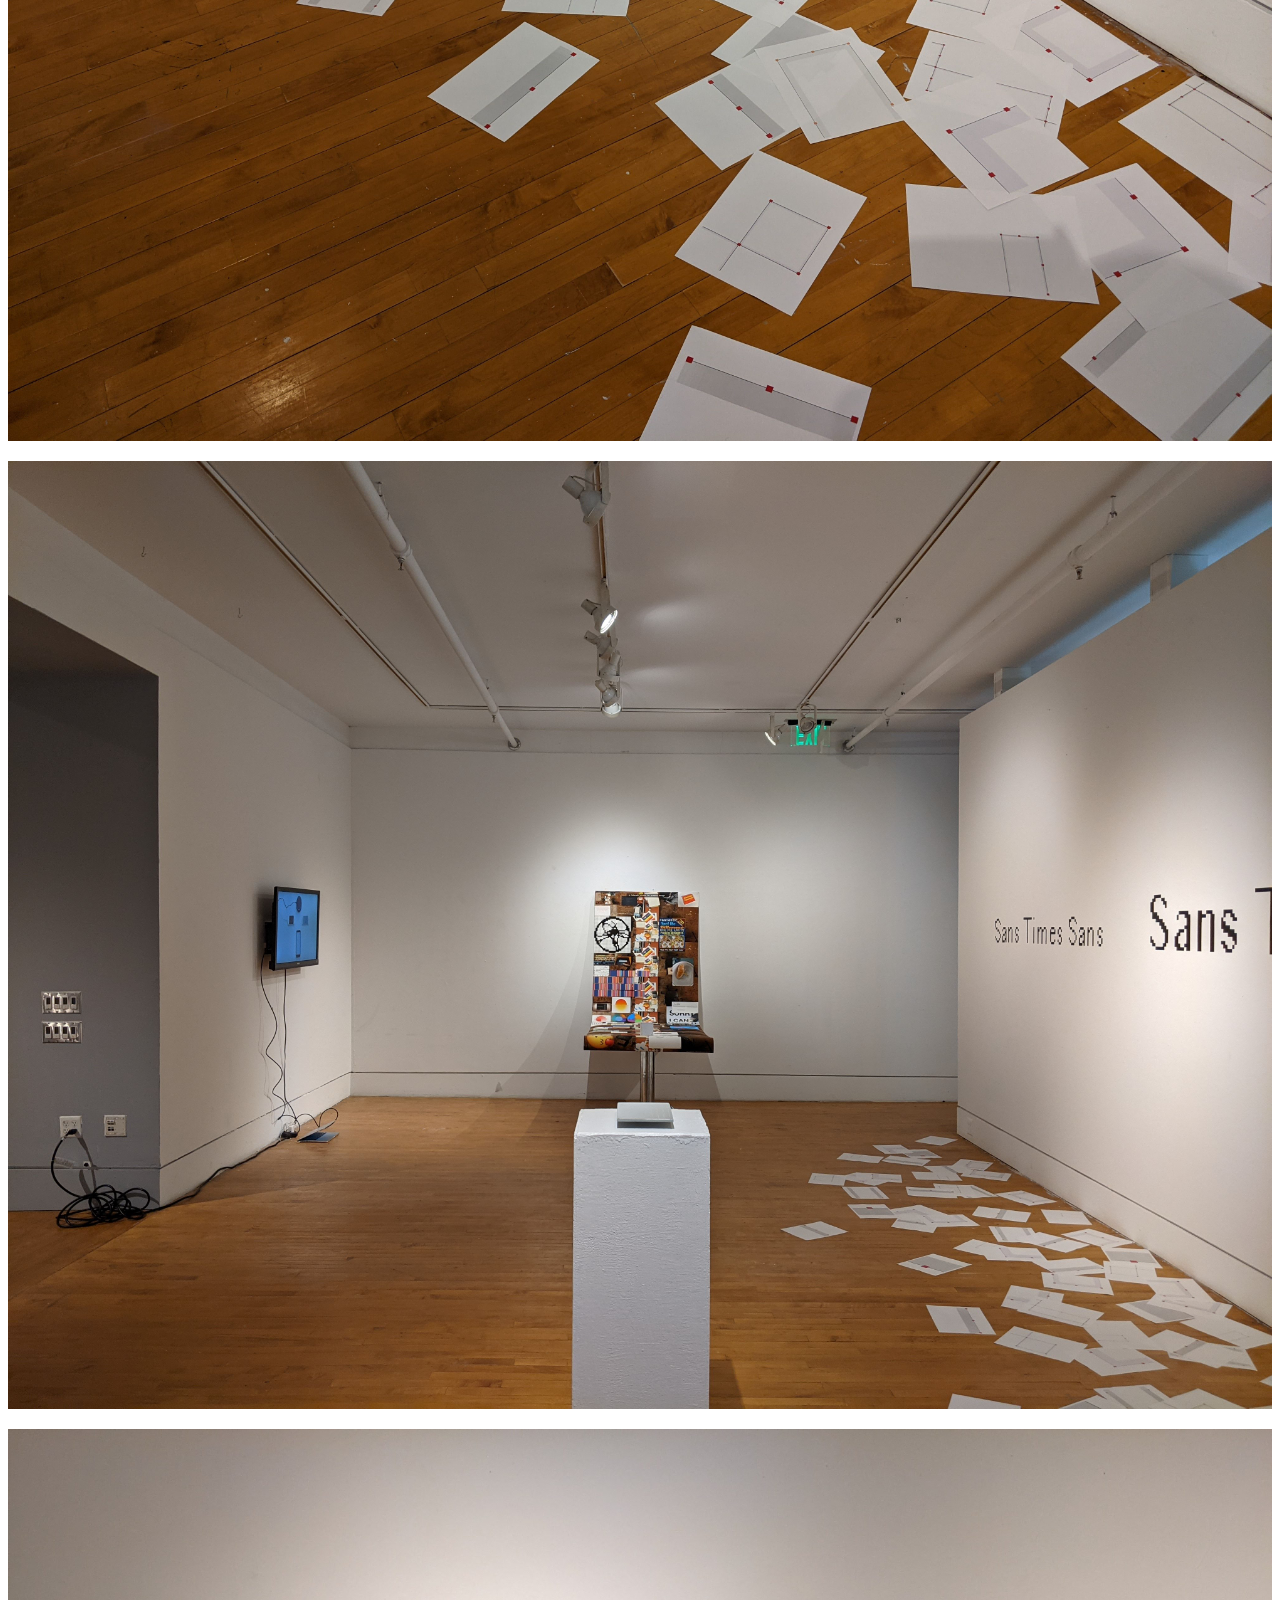
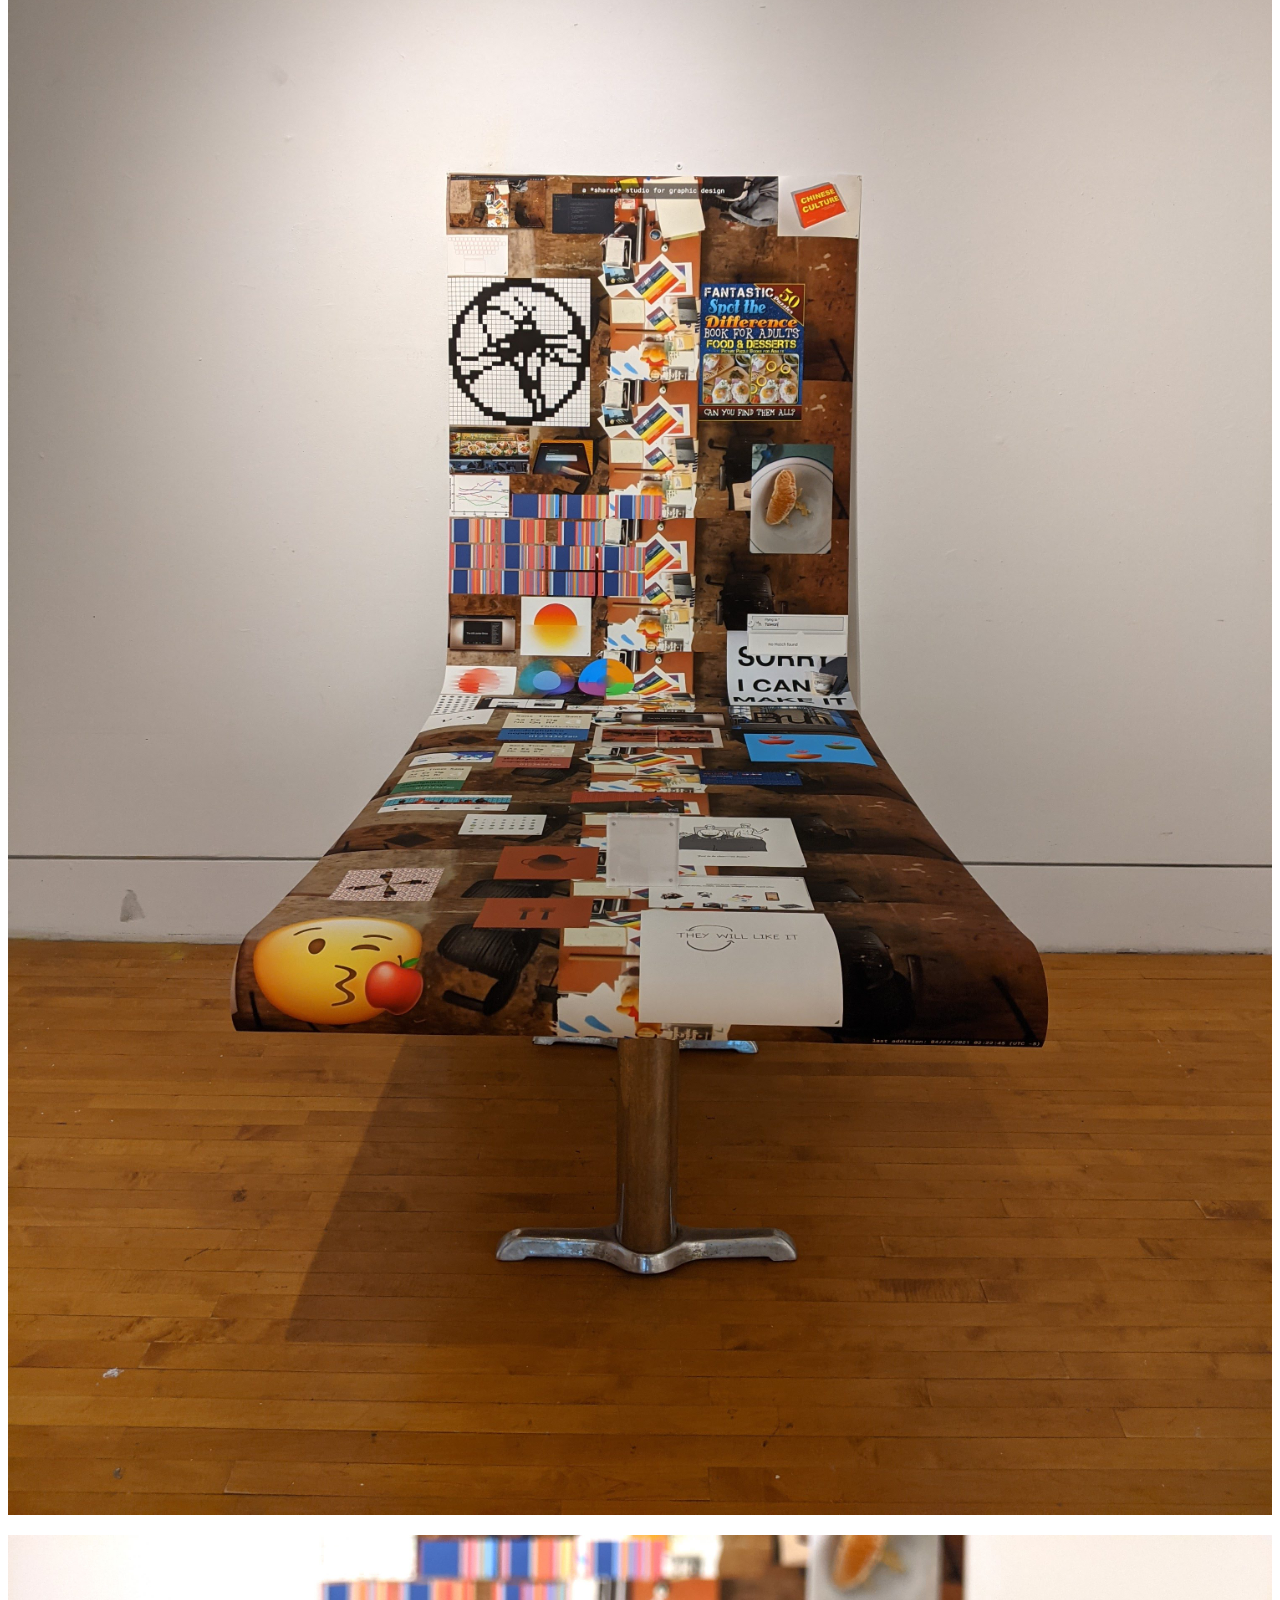
==== commit 28733792: "cut" ====
--- a/show.html
+++ b/show.html
@@ -71,9 +71,9 @@
       <div class="show-img-container">
         <img src="./img/9.jpg" alt="">
       </div>
-      <div class="show-img-container">
+      <!-- <div class="show-img-container">
         <img src="./img/10.jpg" alt="">
-      </div>
+      </div> -->
       <div class="show-img-container">
         <img src="./img/11.jpg" alt="">
       </div>
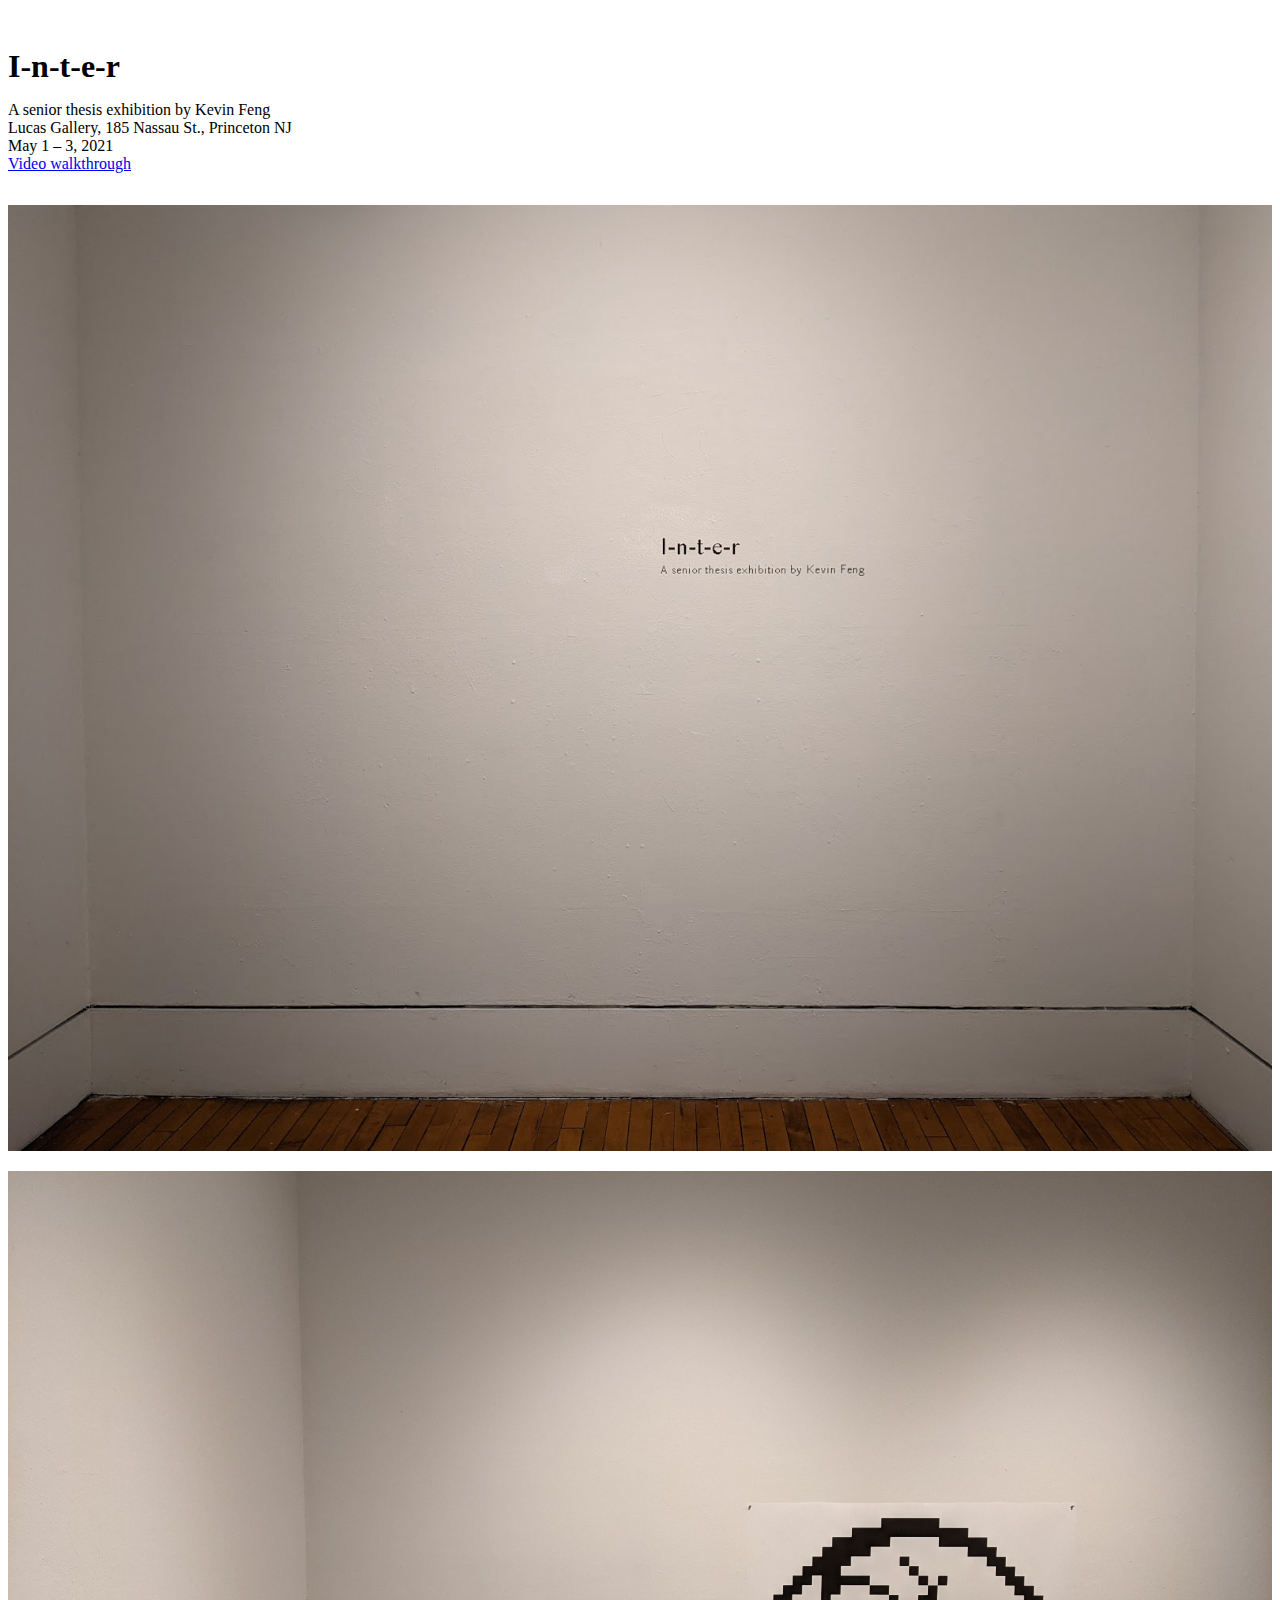
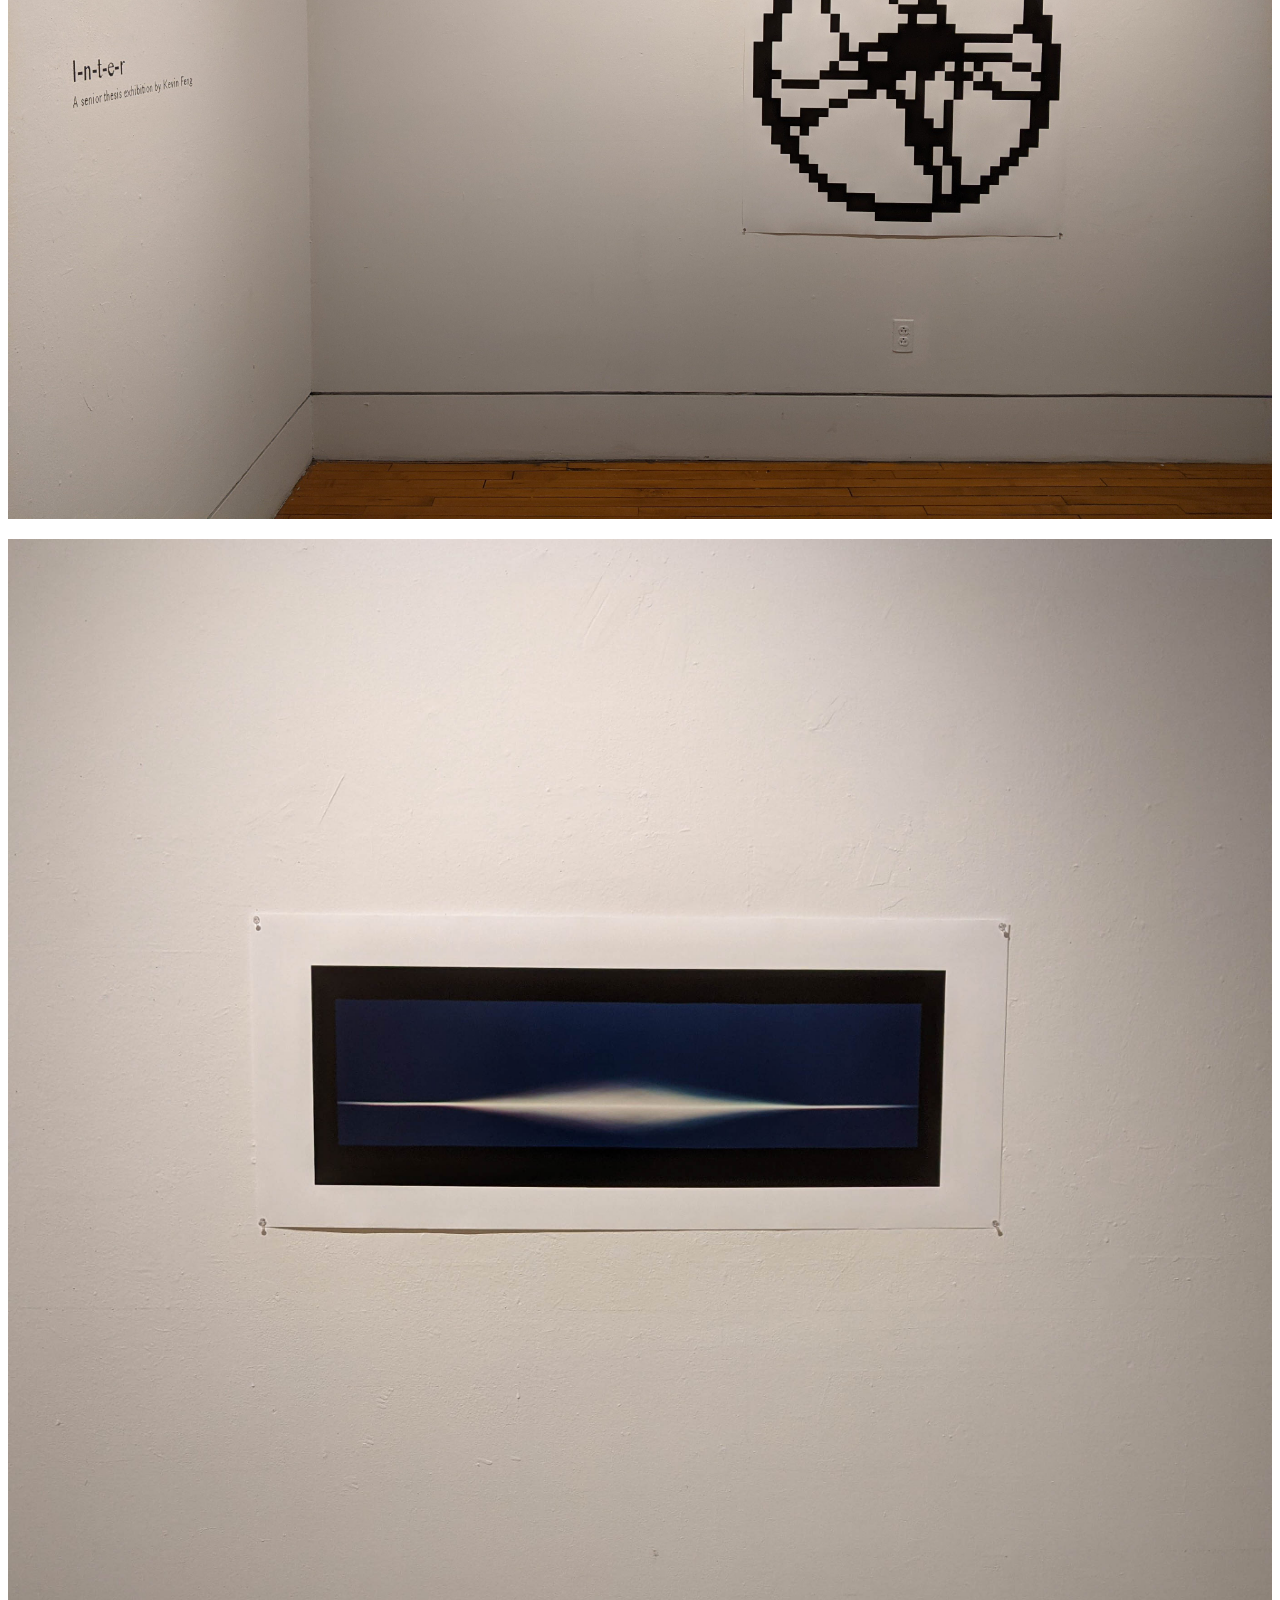
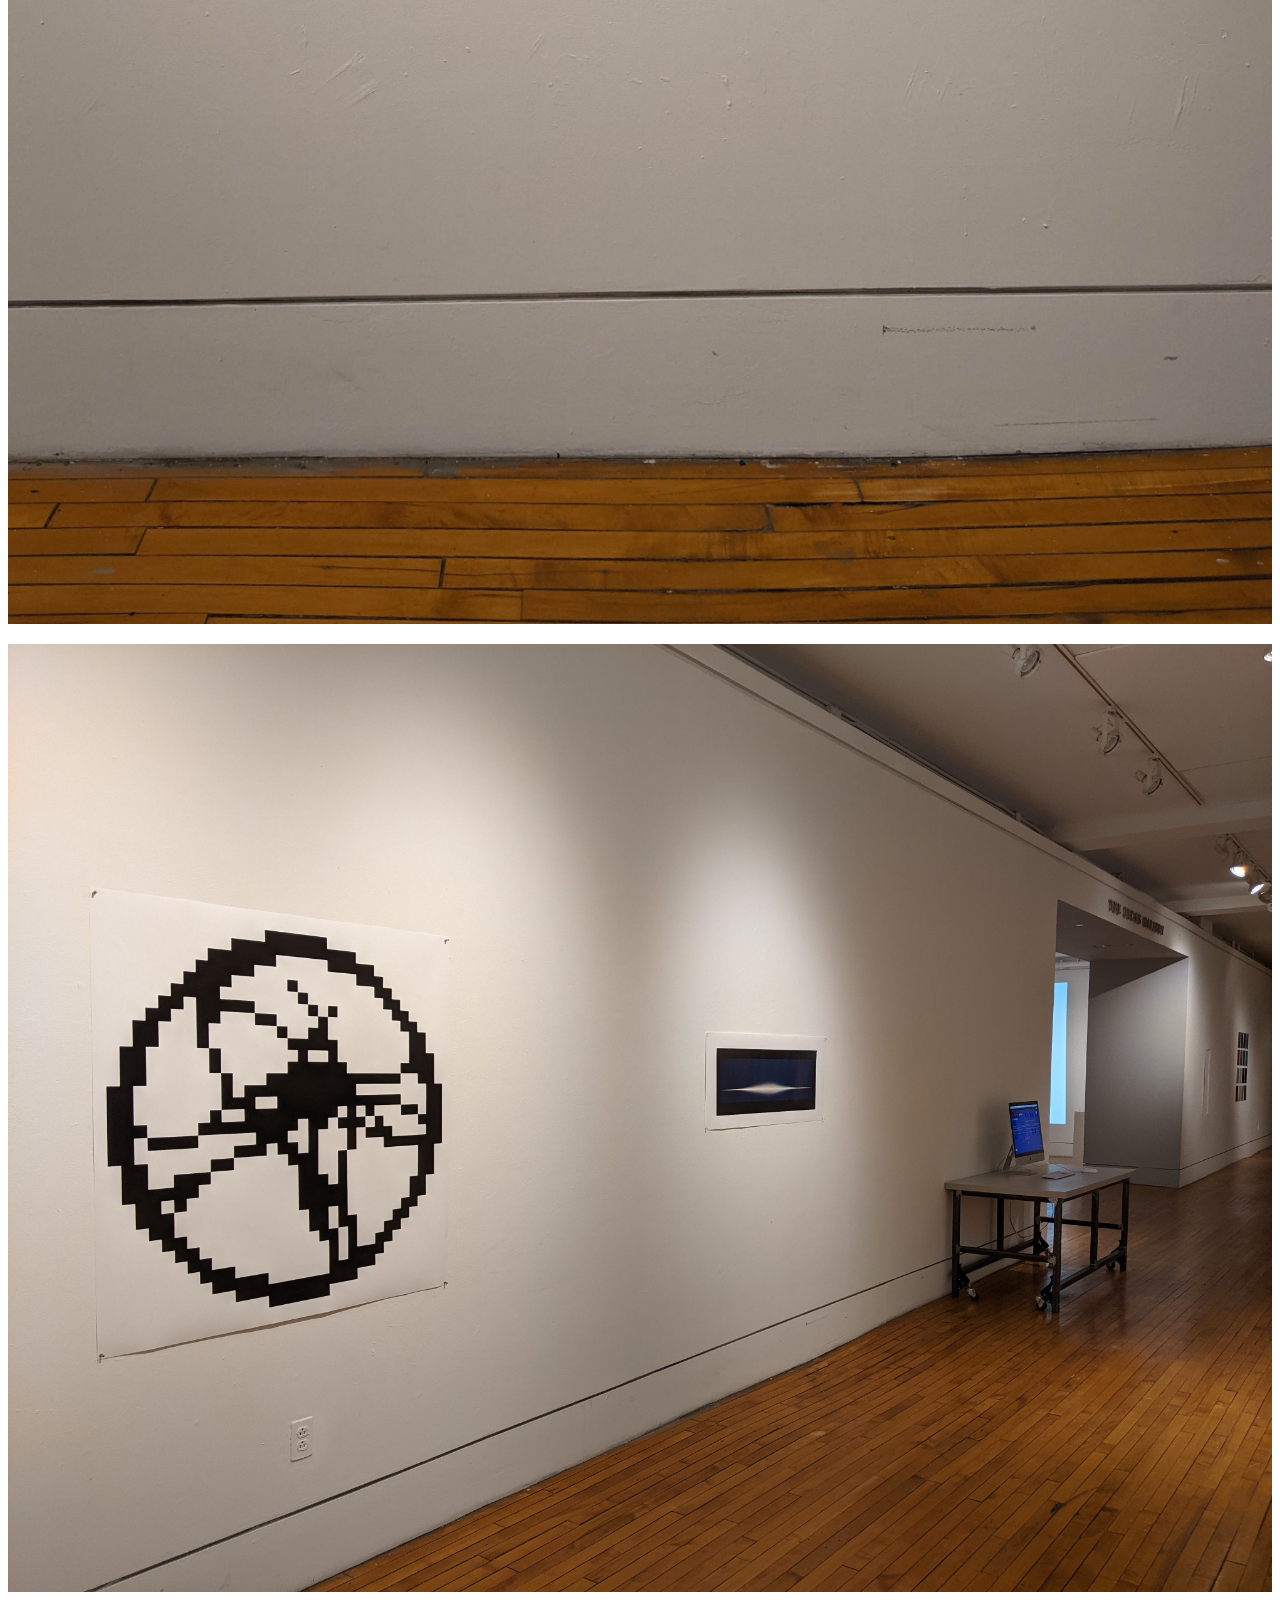
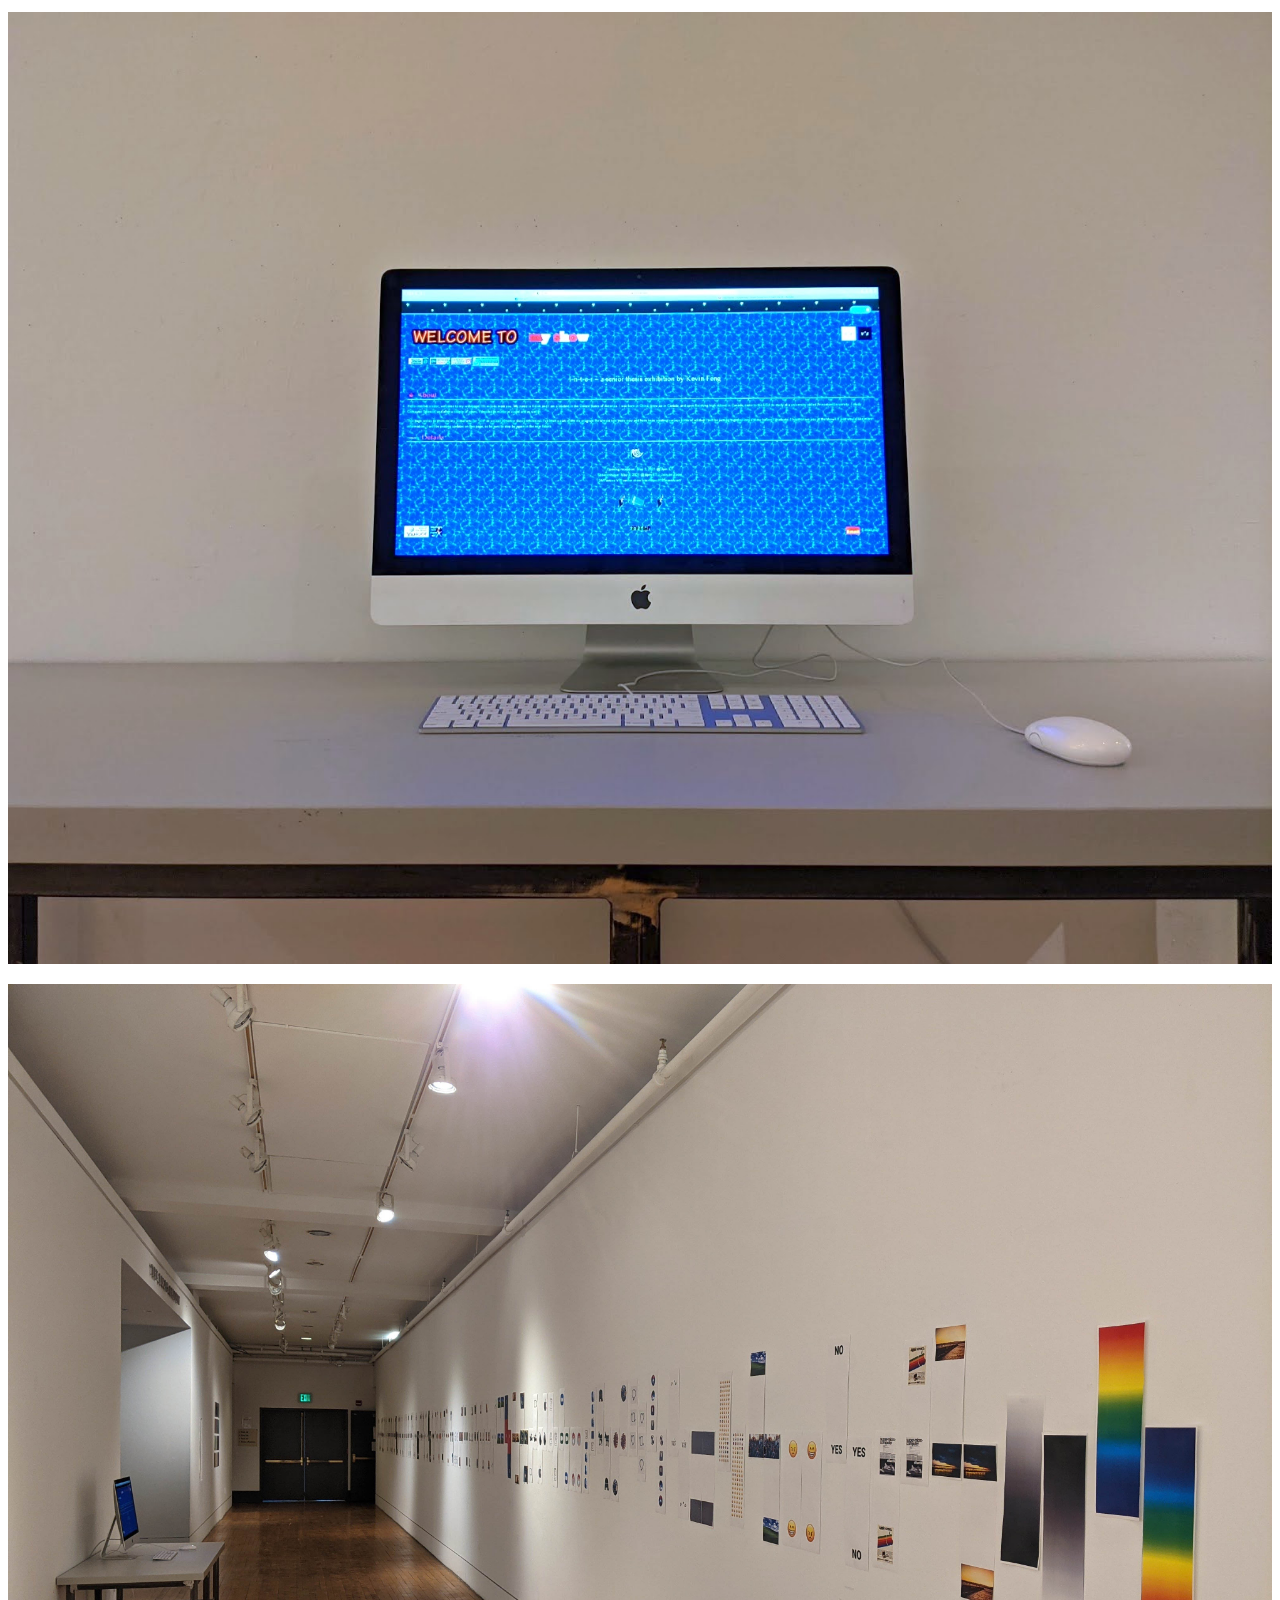
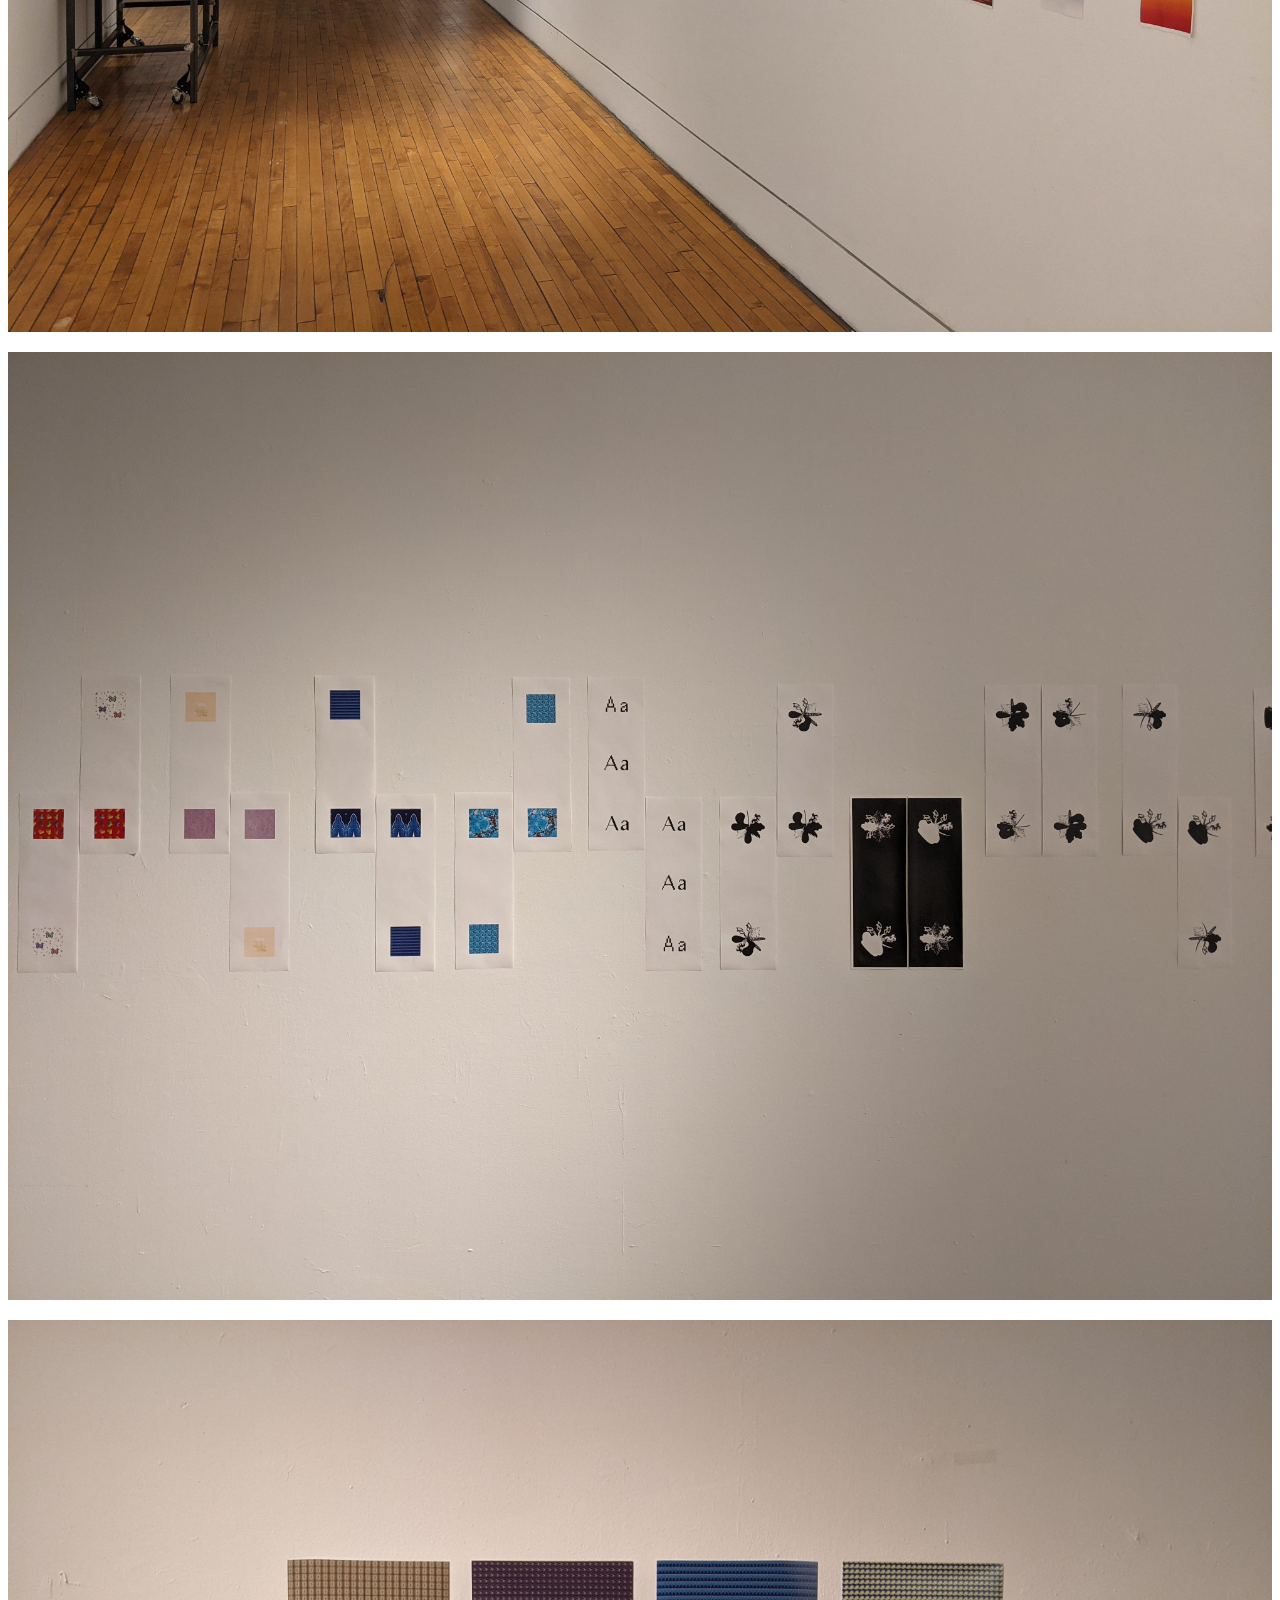
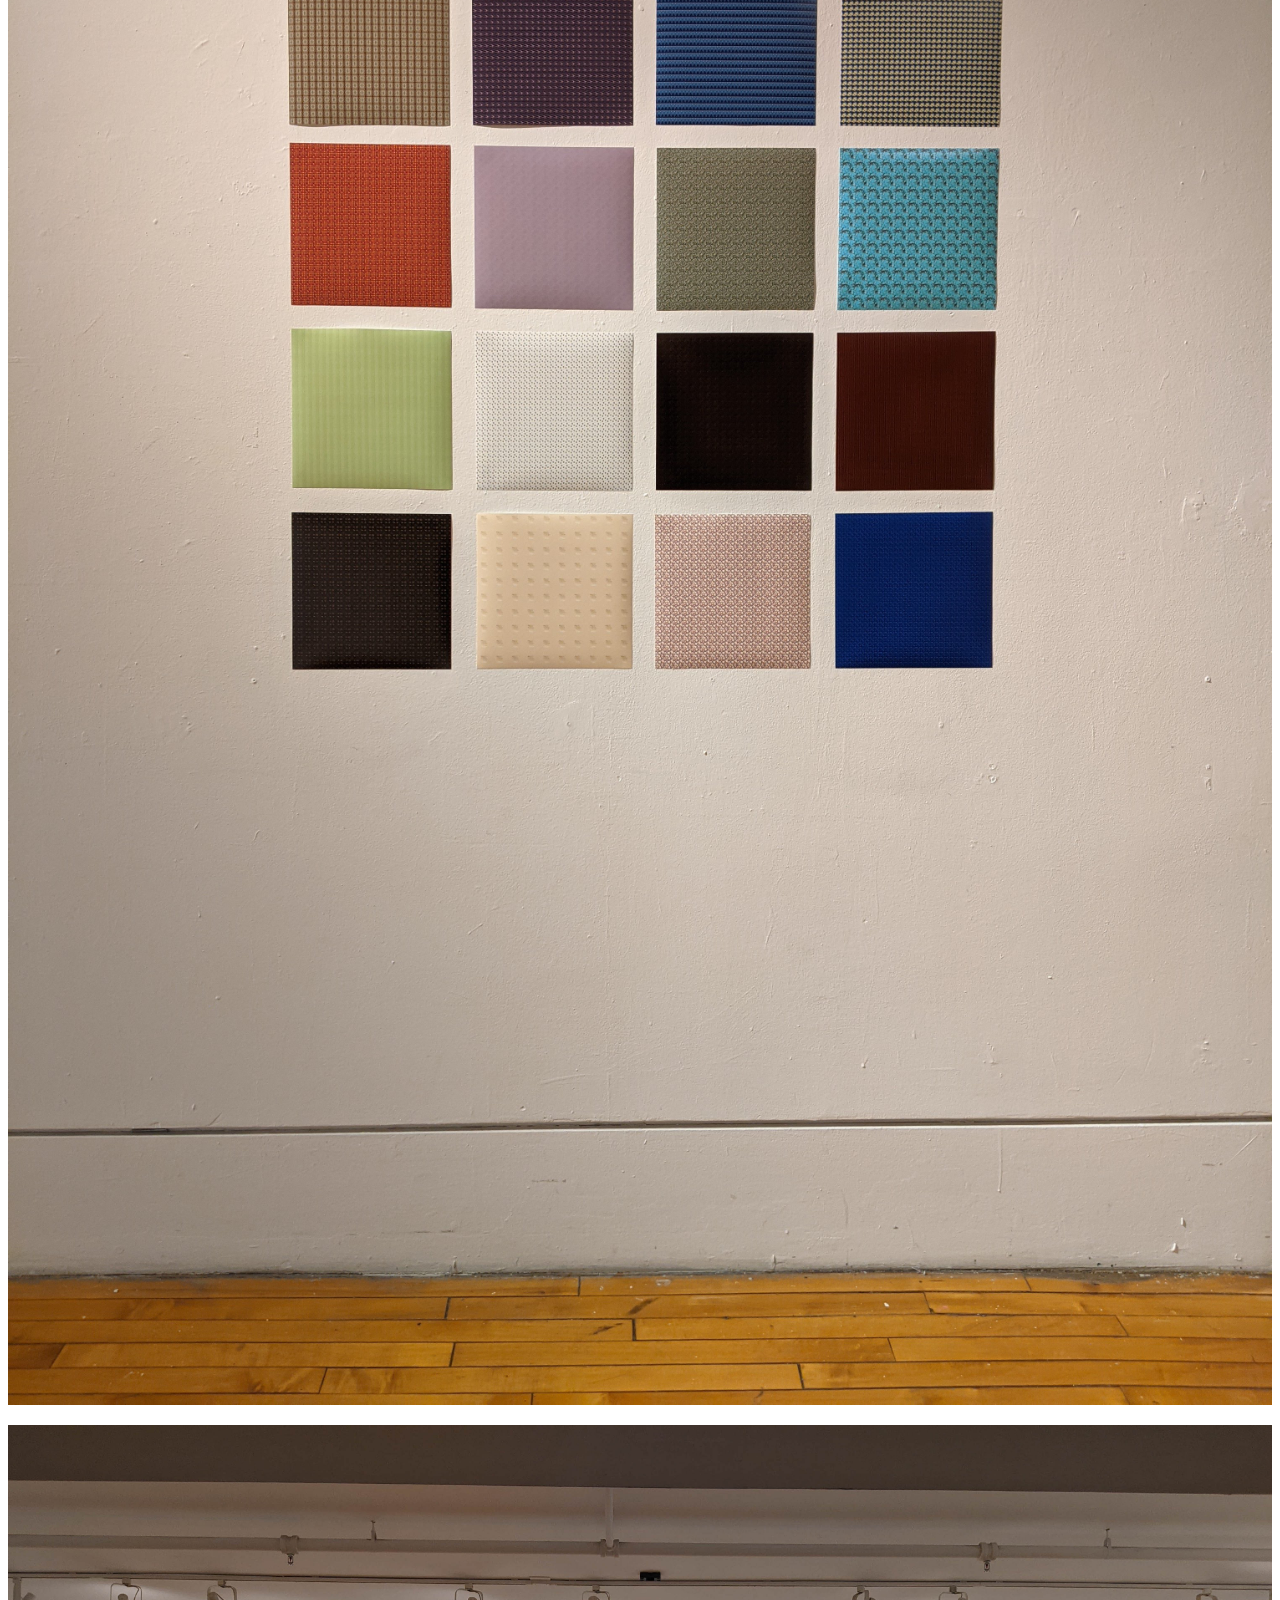
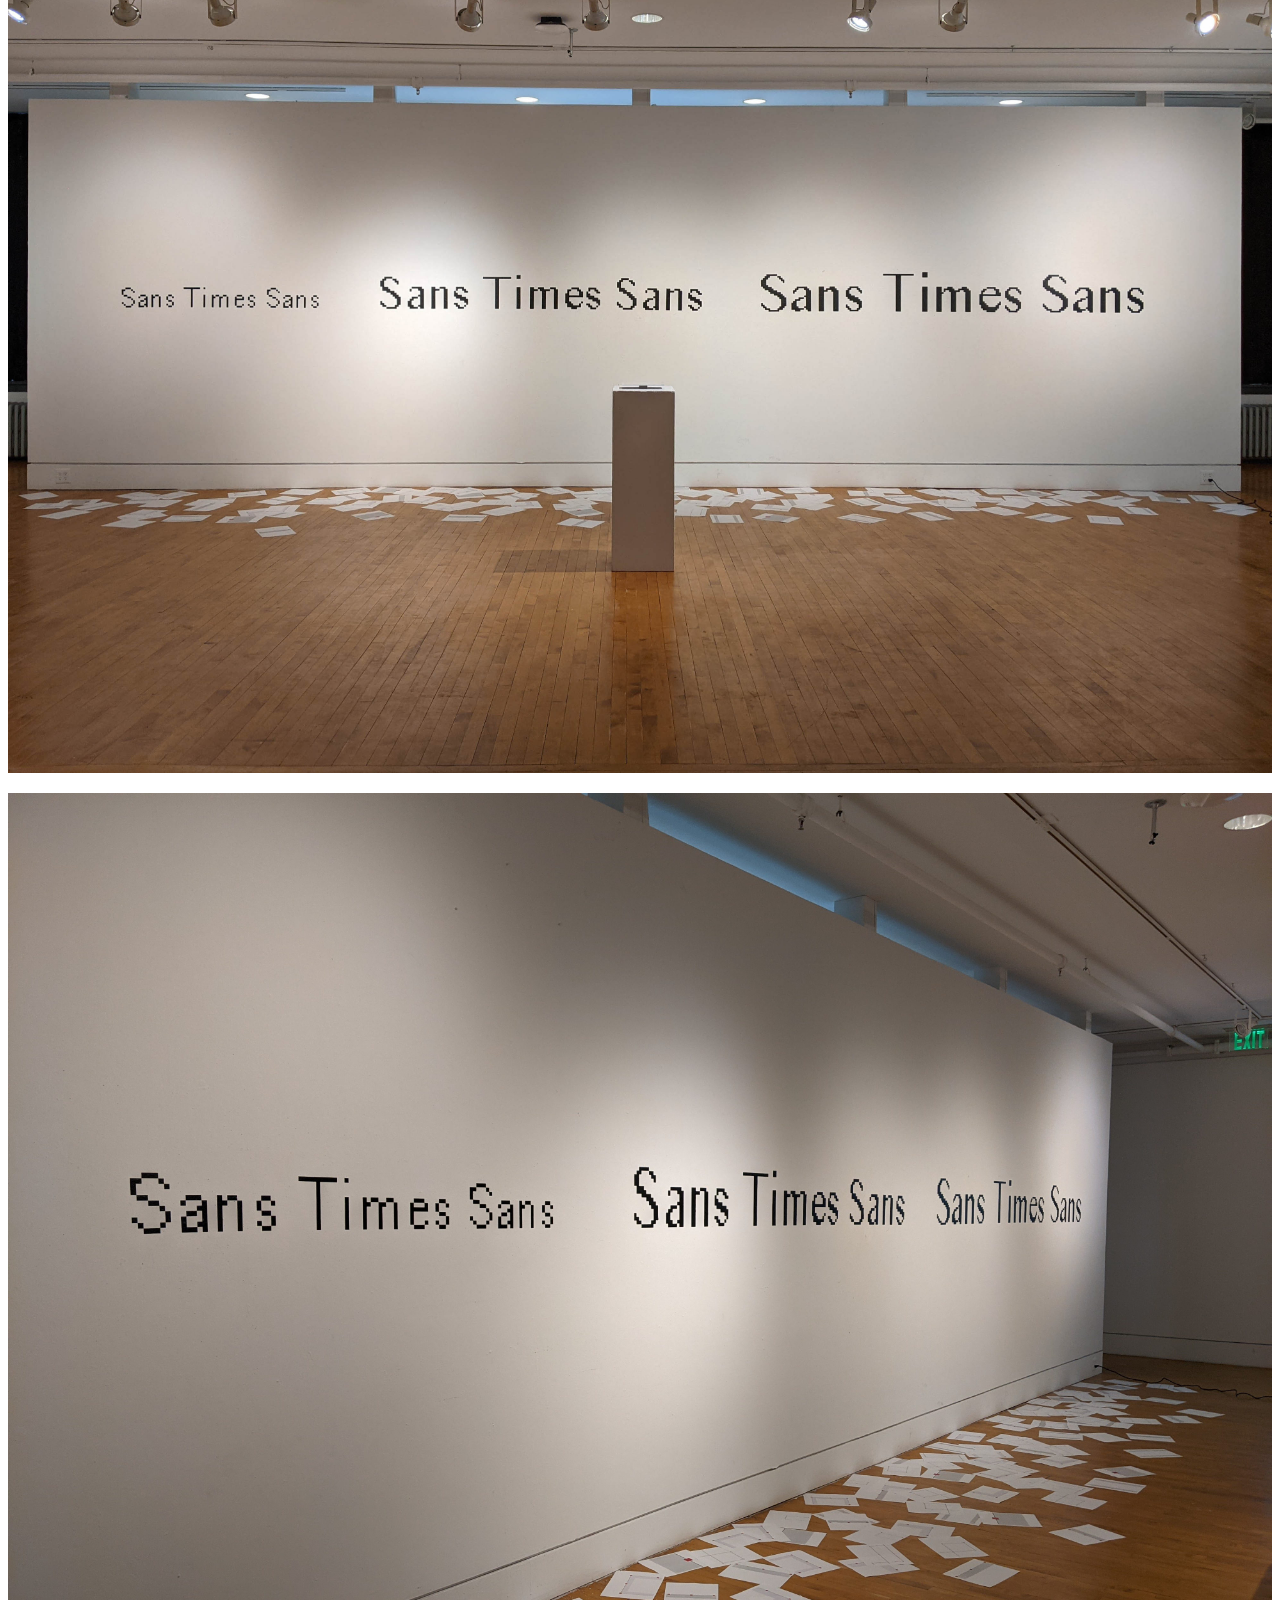
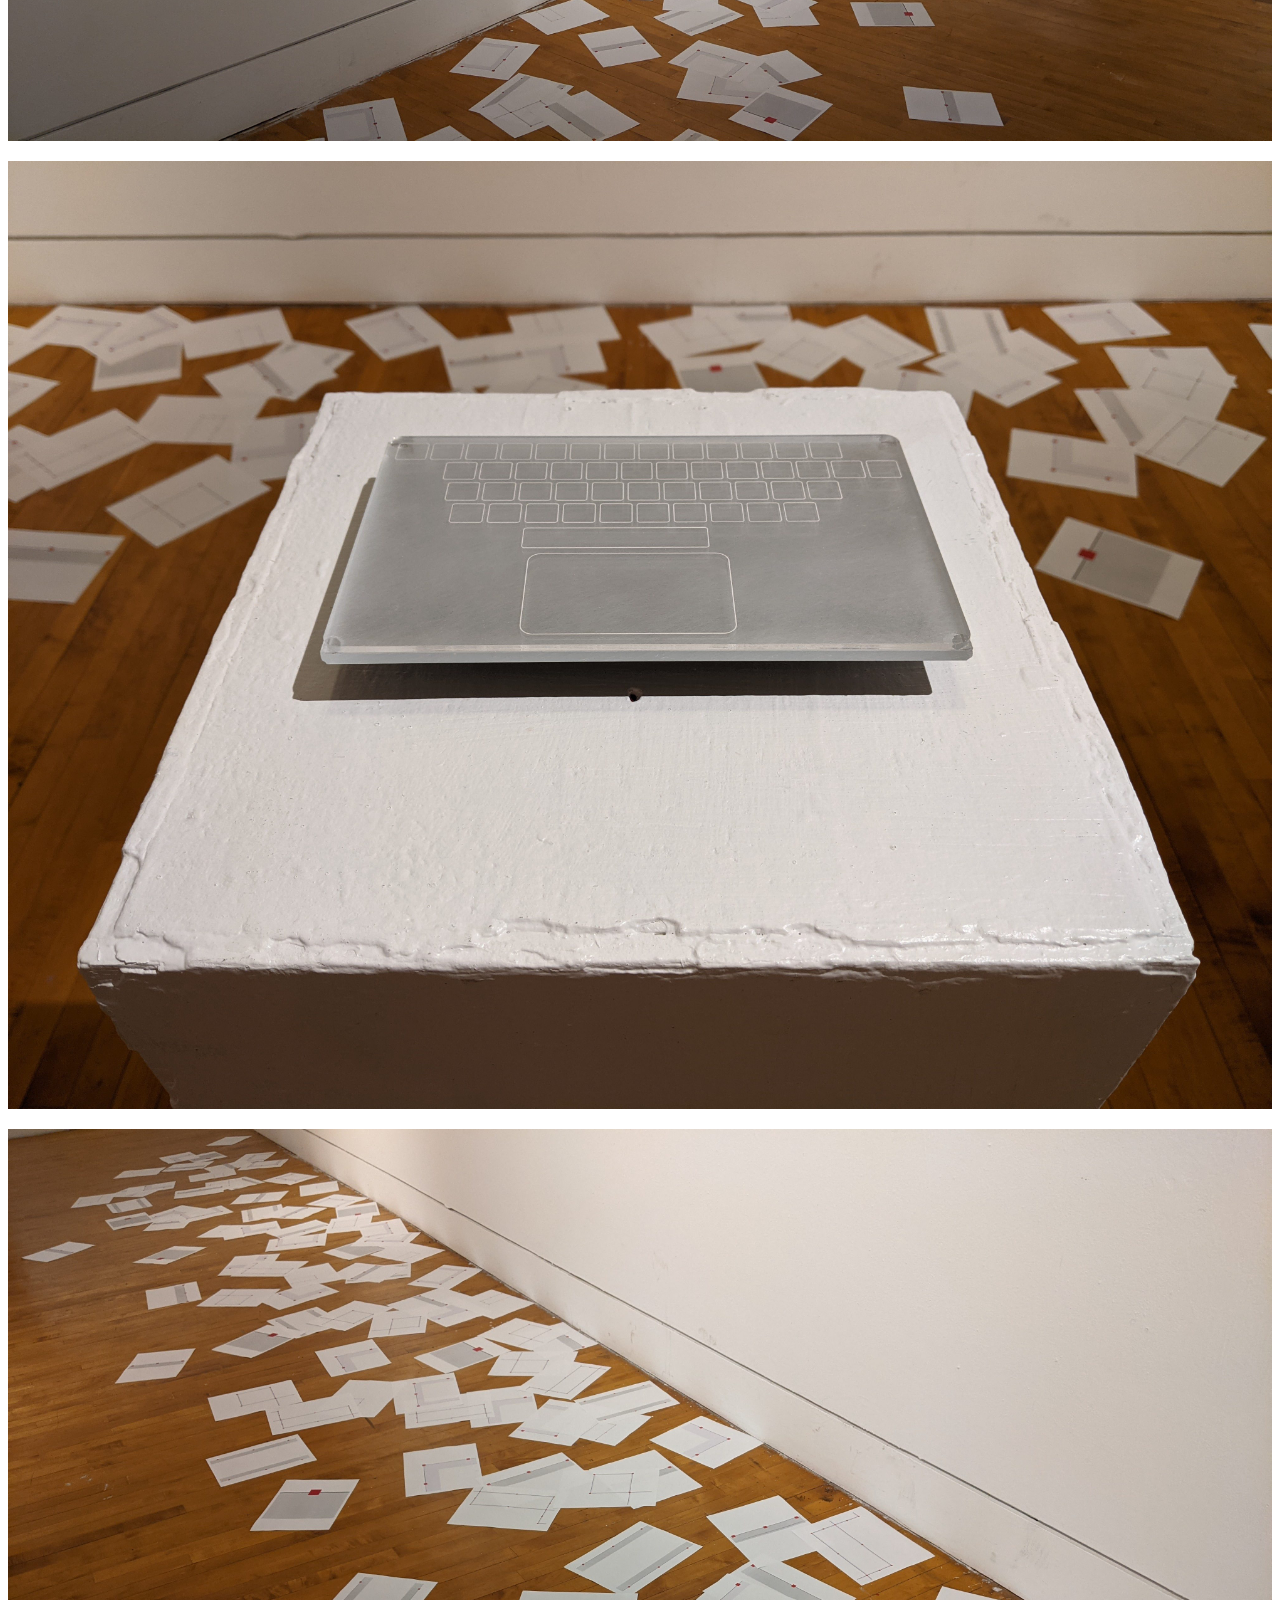
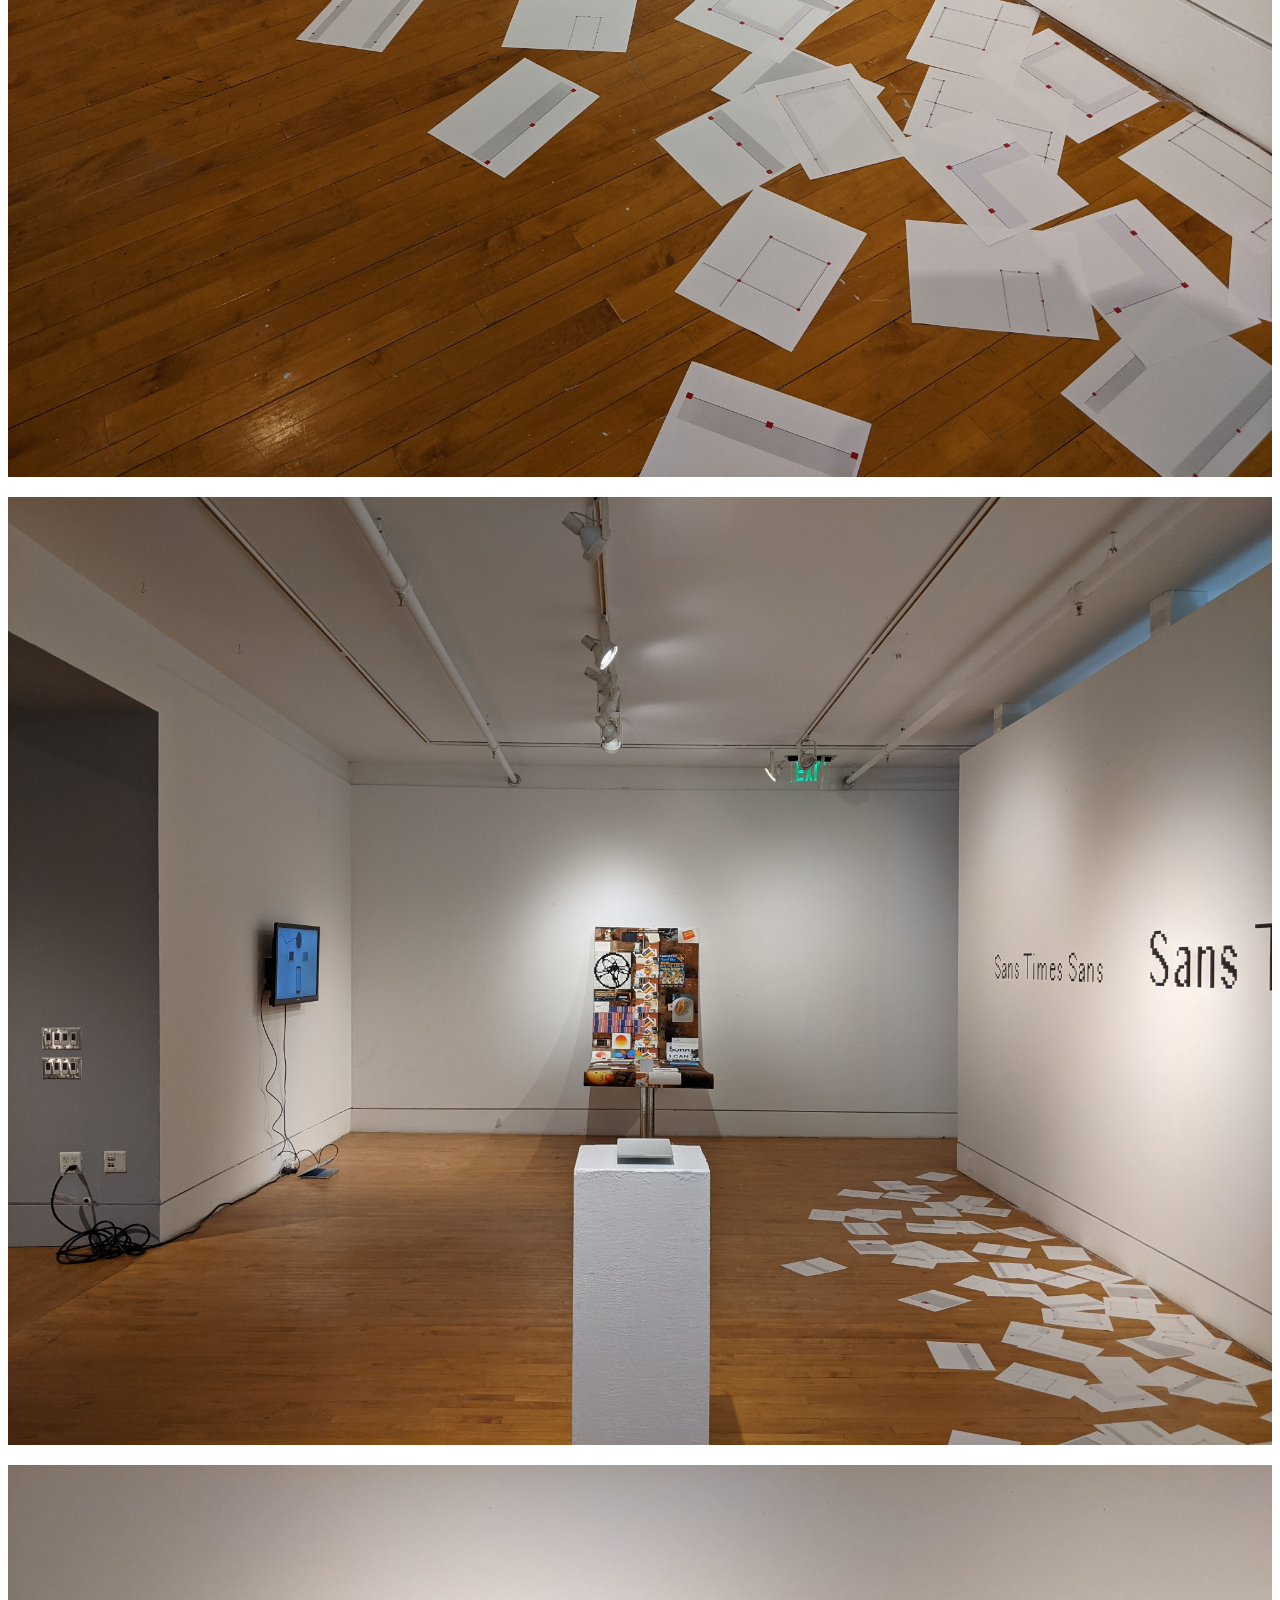
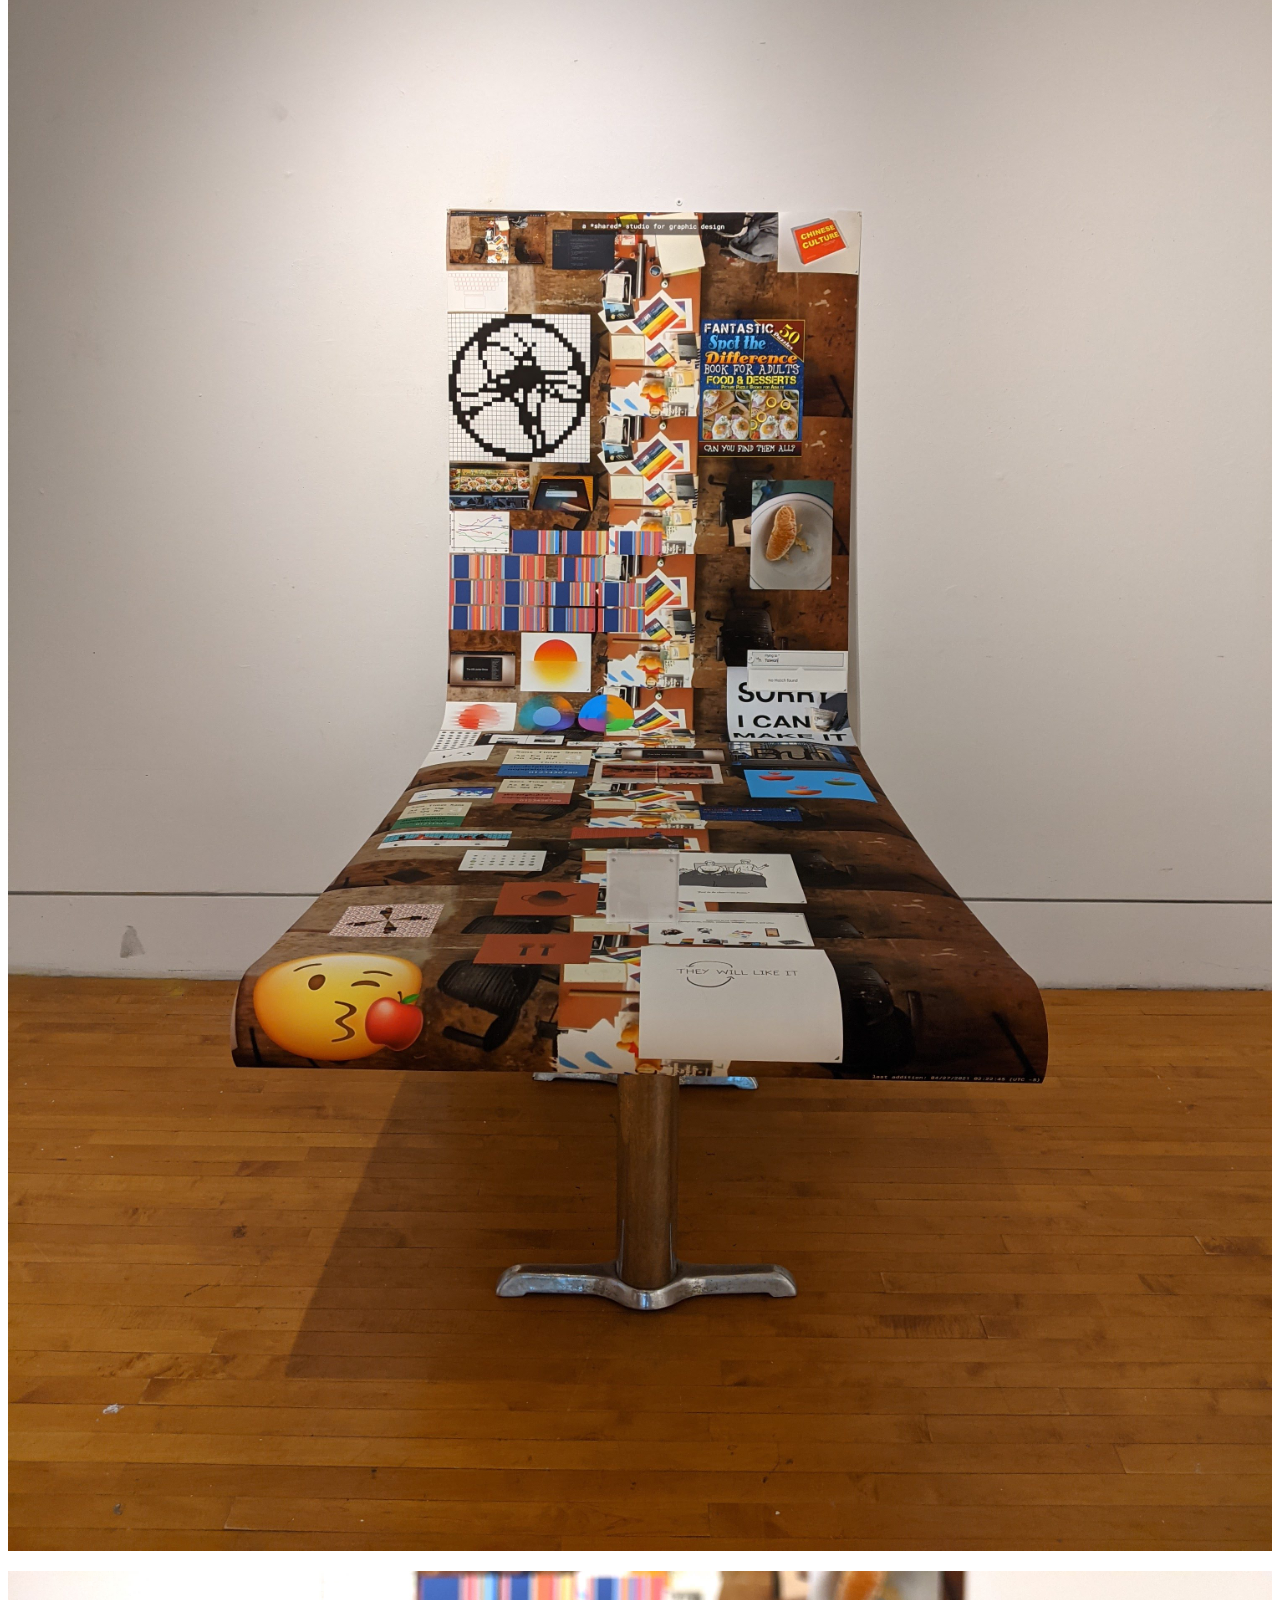
==== commit 1bbd11a4: "info archival" ====
--- a/show.html
+++ b/show.html
@@ -38,6 +38,10 @@
     <div class="col-sm-12 col-md-8 offset-md-2" style="margin-top: 3rem; margin-bottom: 2rem">
       <h1 style="margin: 0">I-n-t-e-r</h1>
       <p style="margin-bottom: 2rem">A senior thesis exhibition by Kevin Feng
+        <br>
+        Lucas Gallery, 185 Nassau St., Princeton NJ
+        <br>
+        May 1 – 3, 2021
         <br>
         <a href="https://player.vimeo.com/video/619724609" target="_blank">Video walkthrough</a>
       </p>
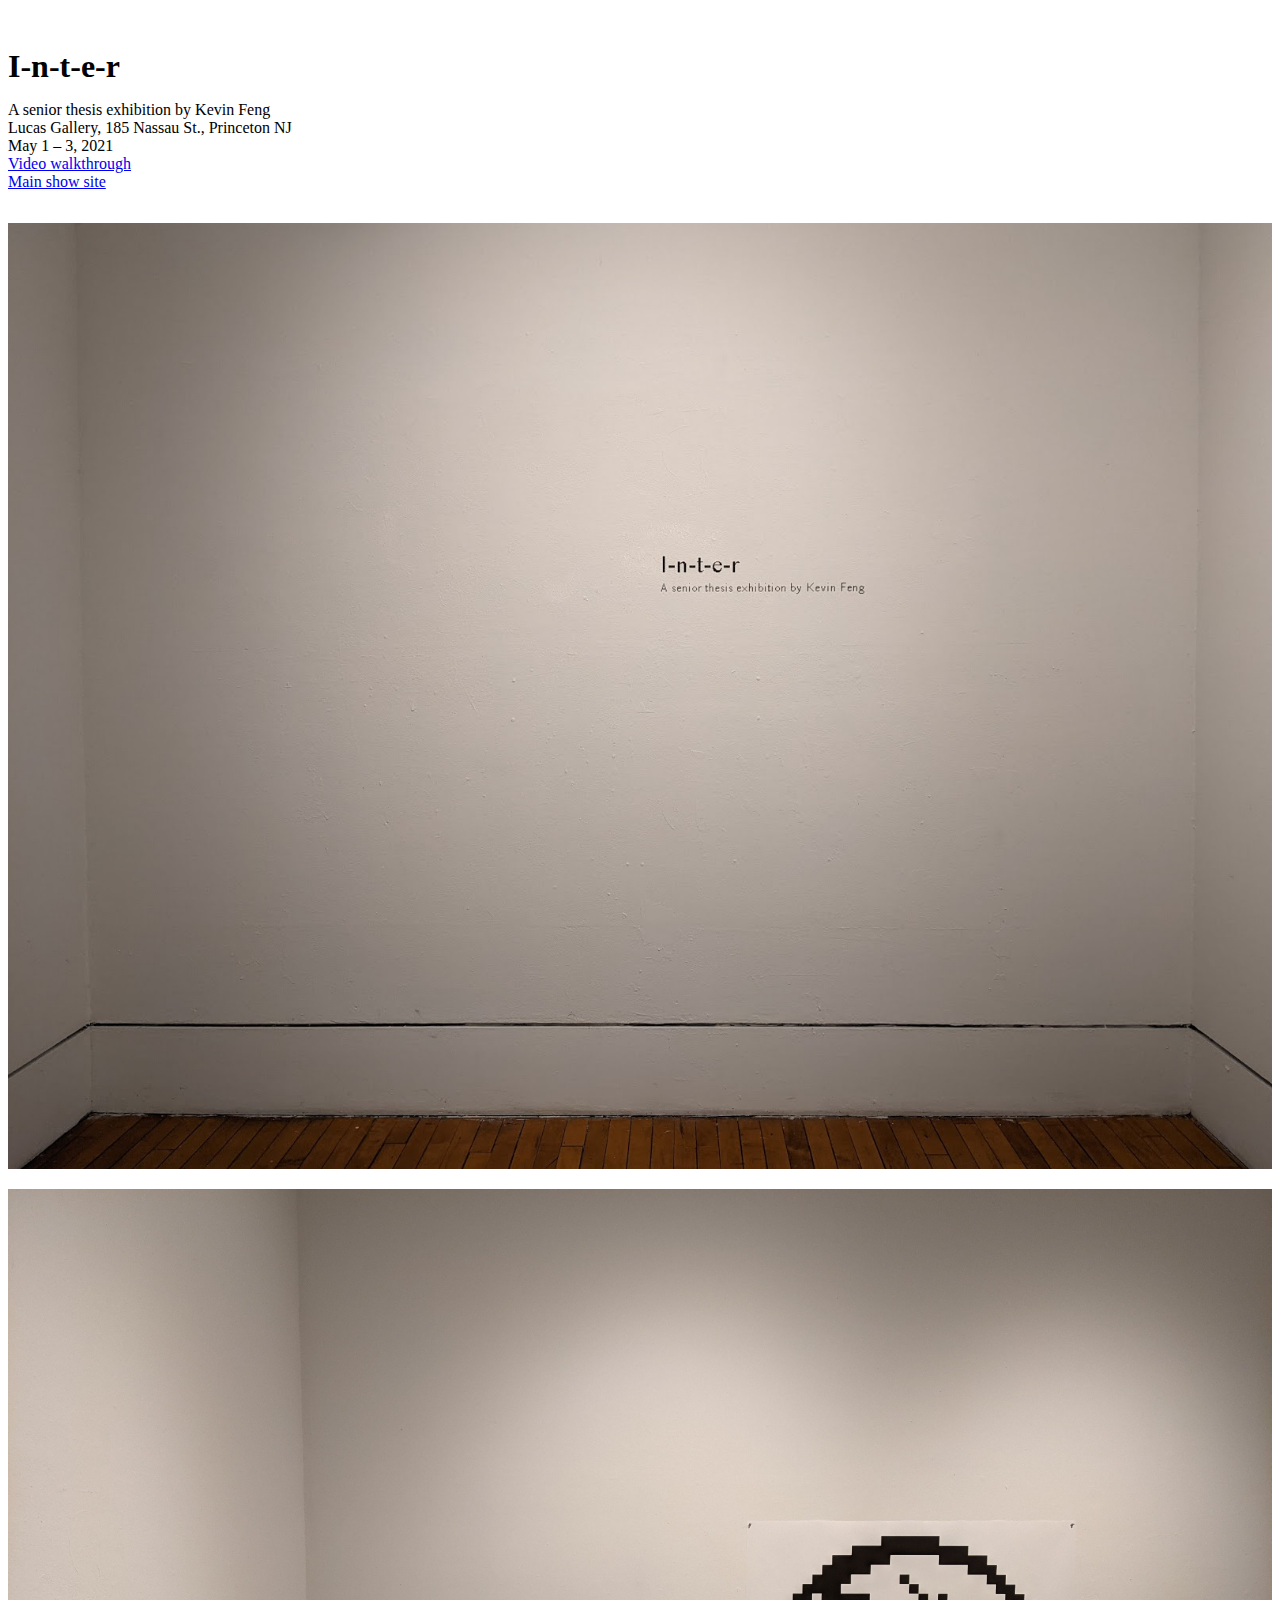
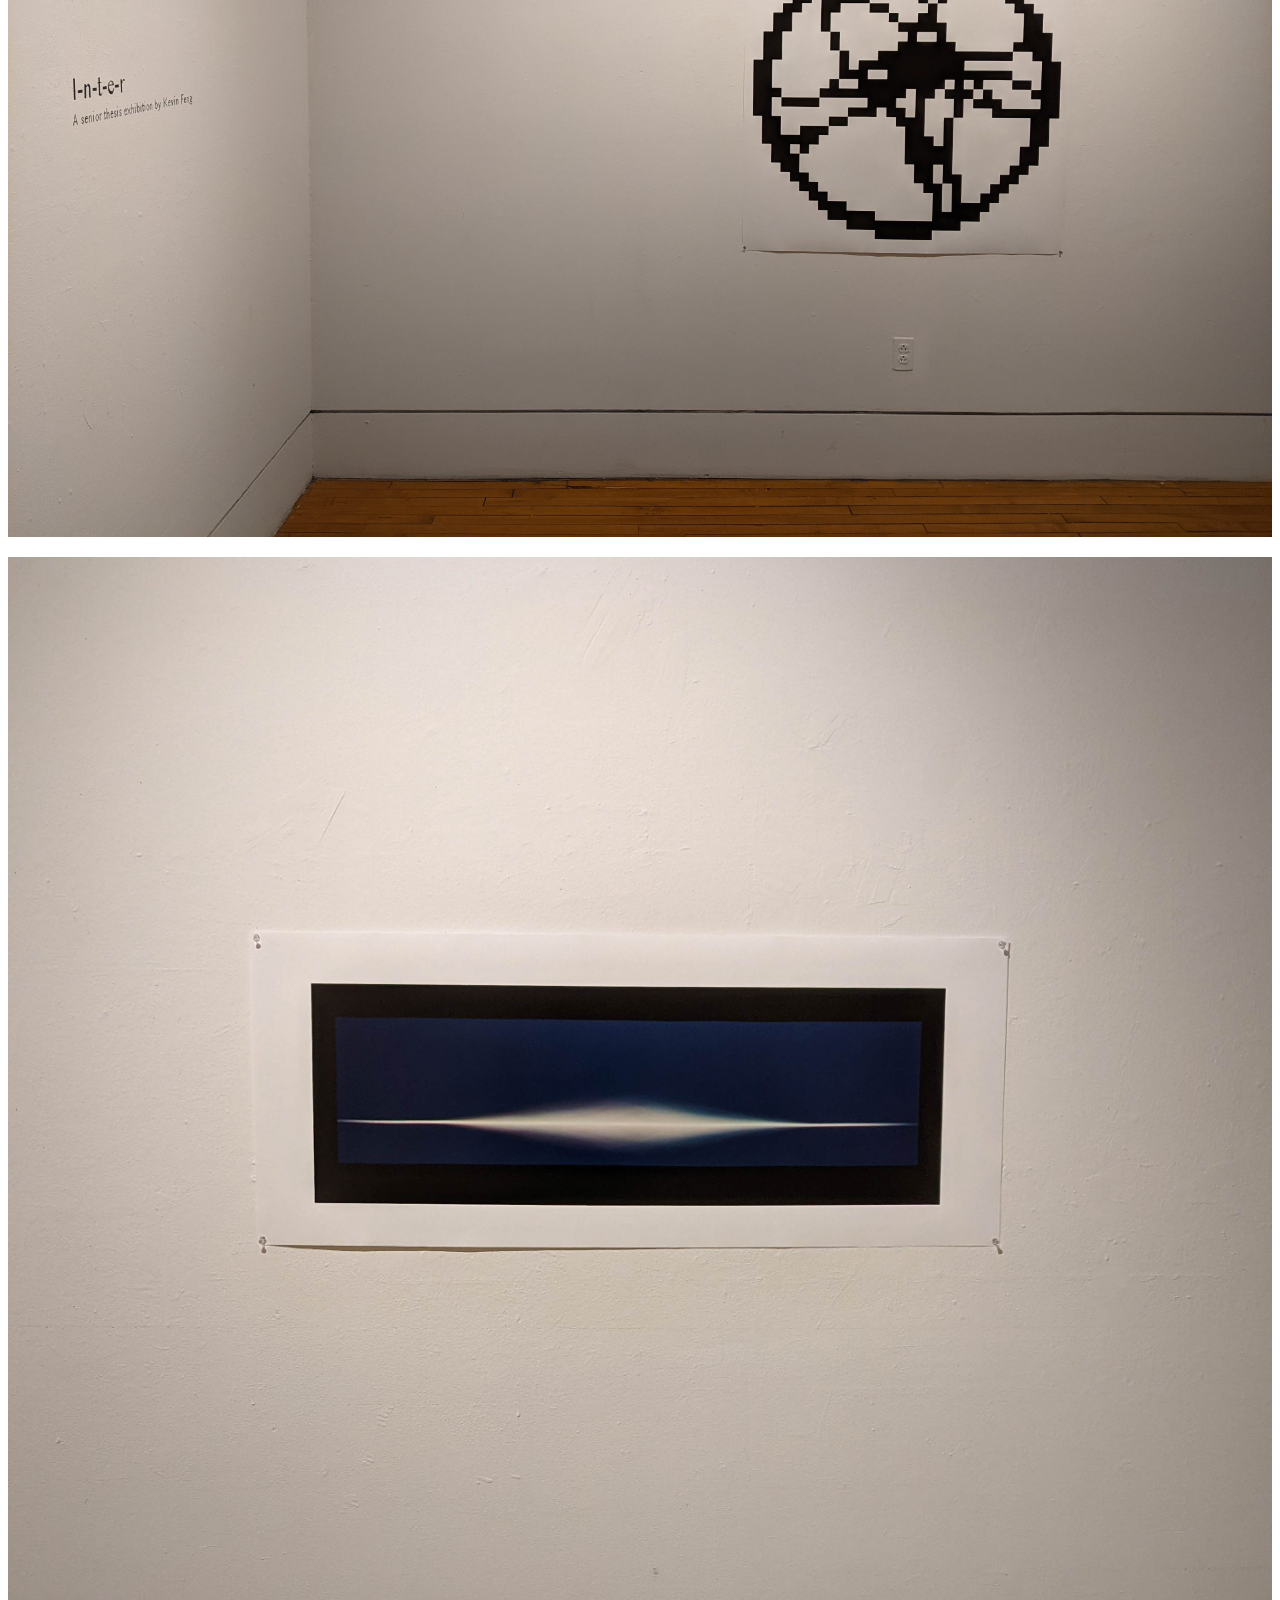
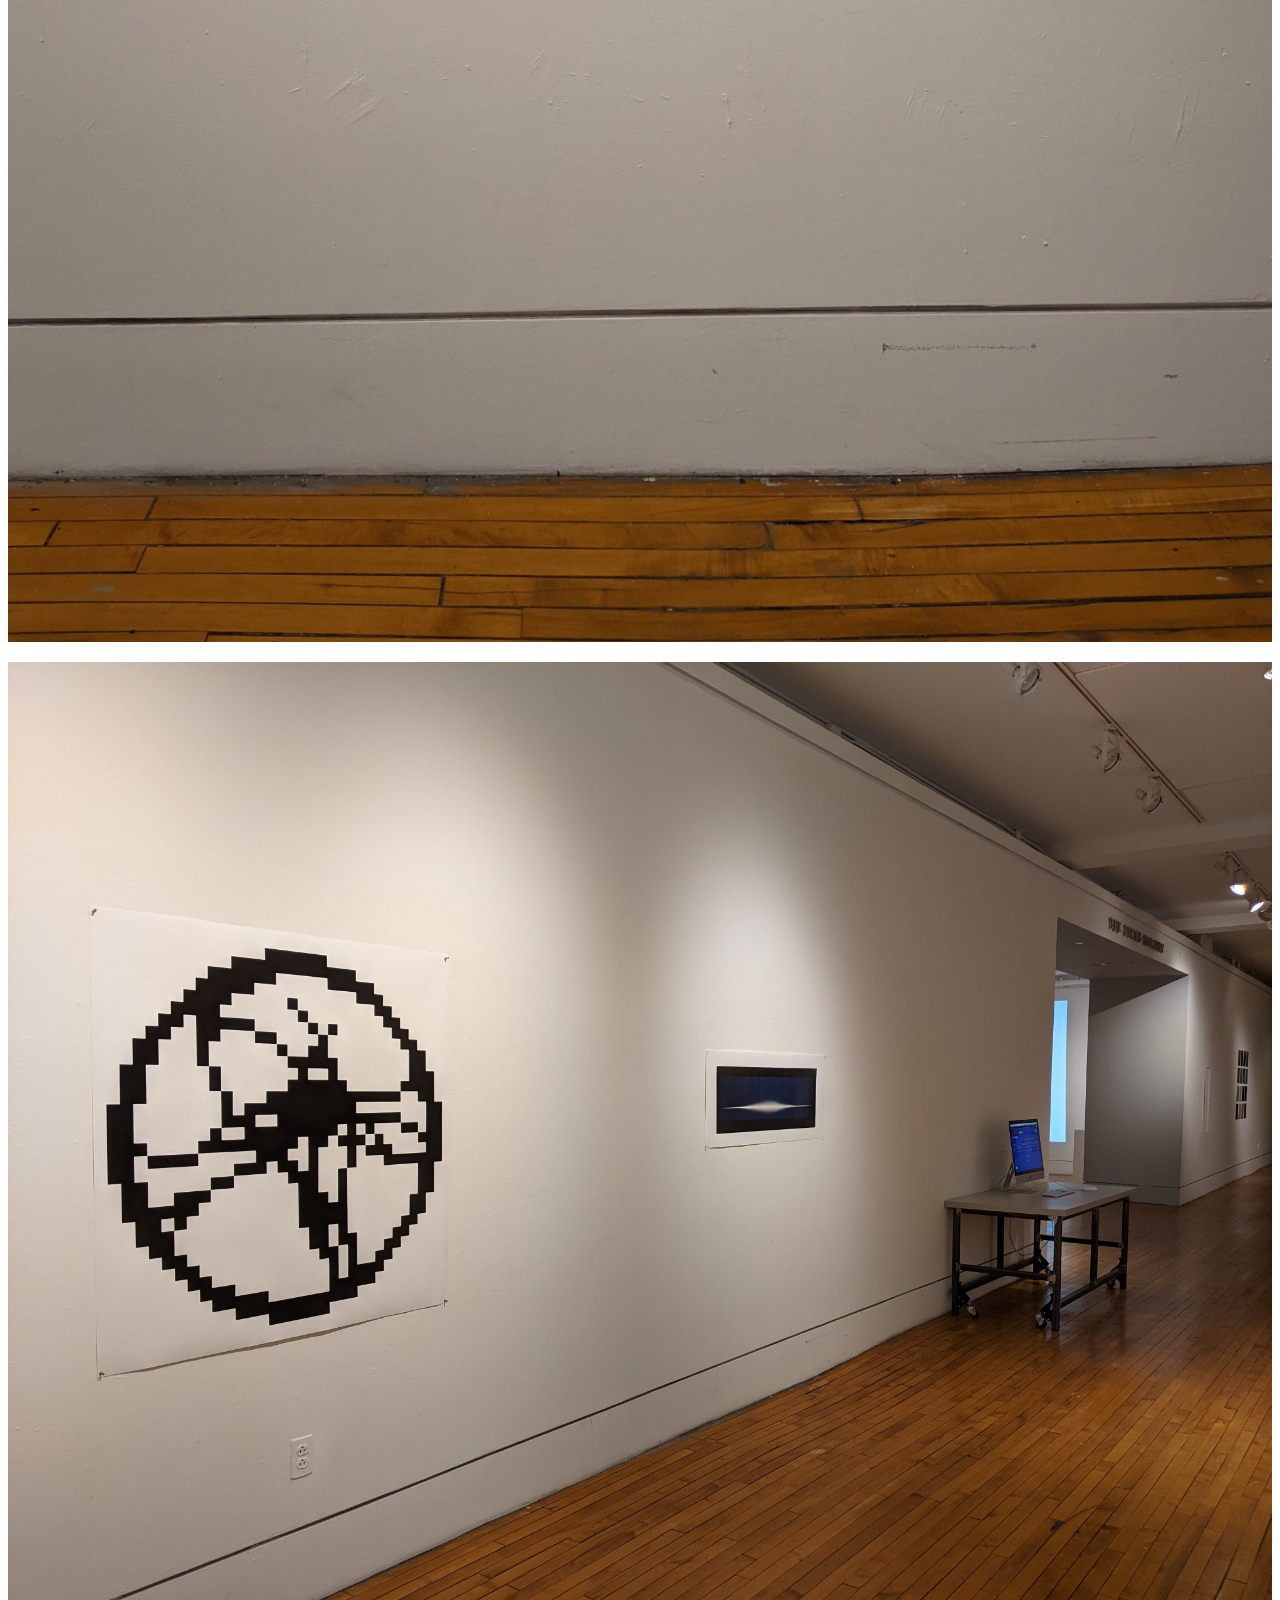
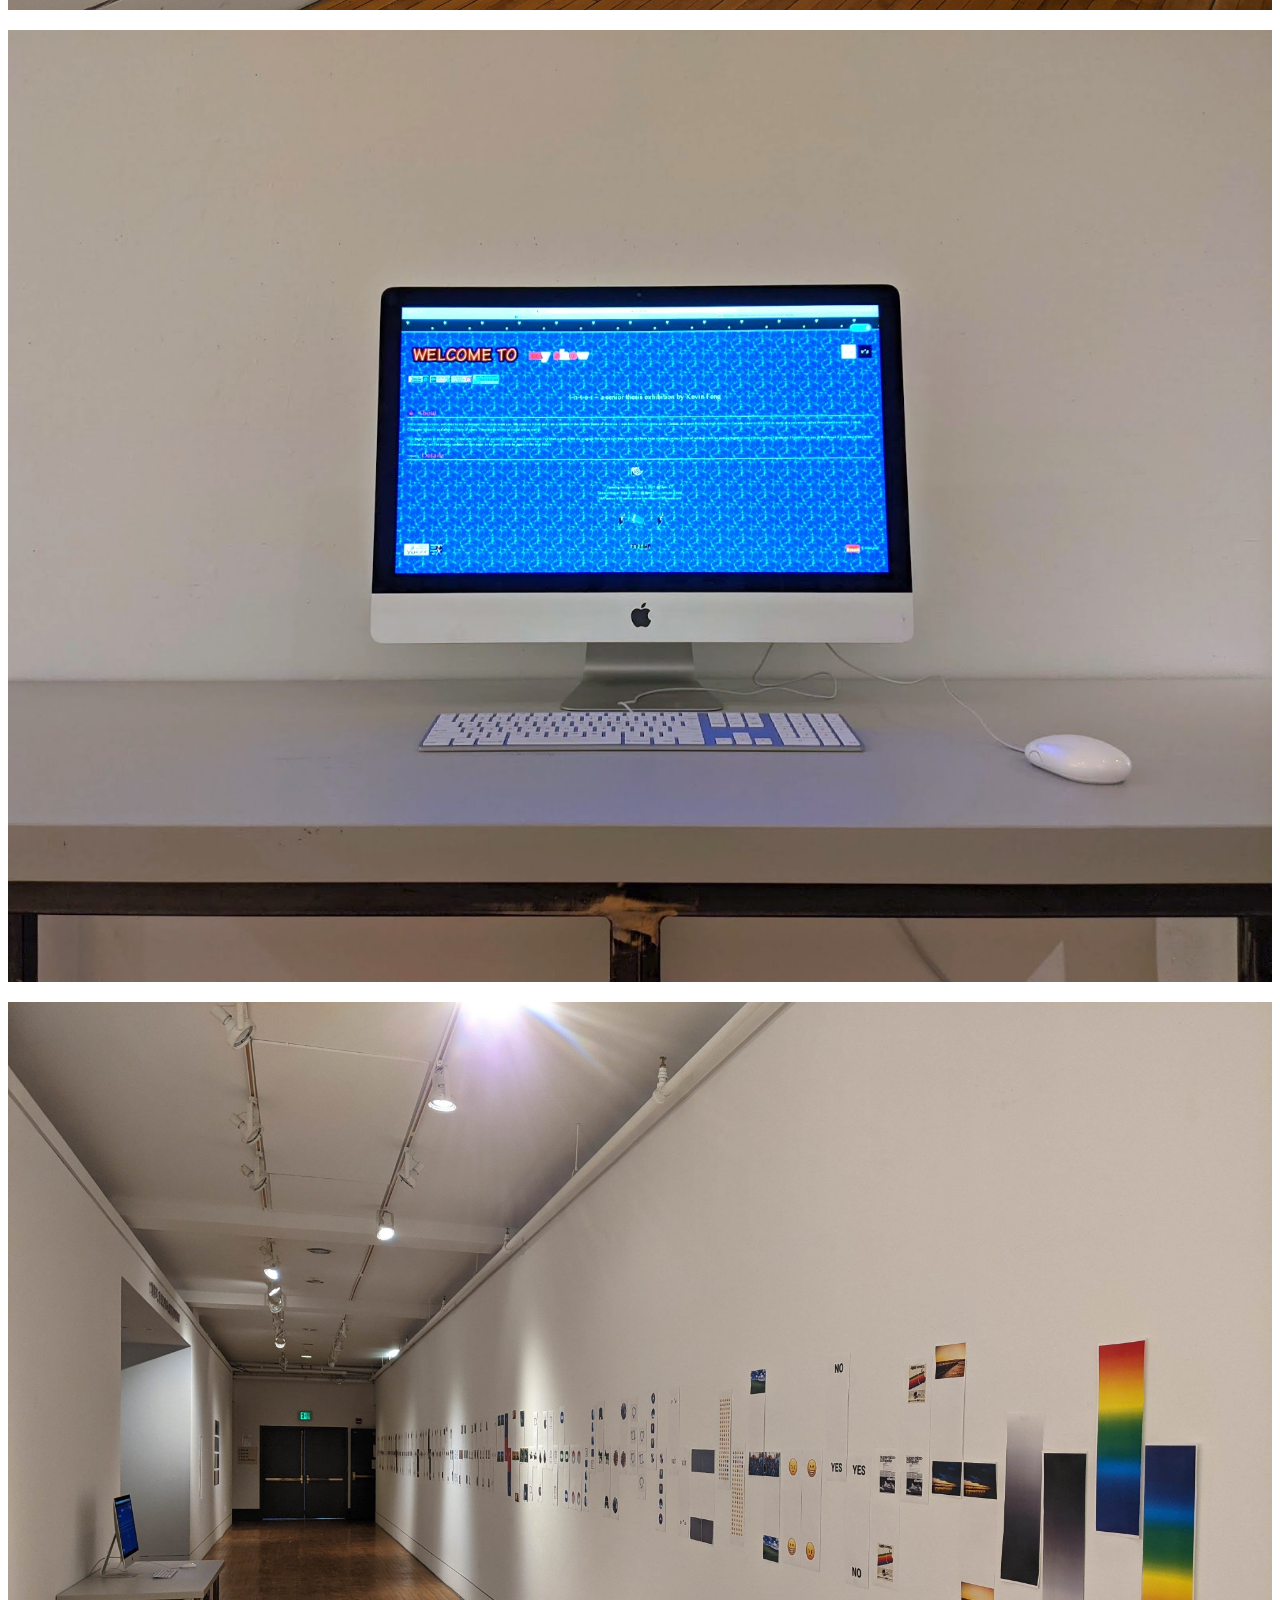
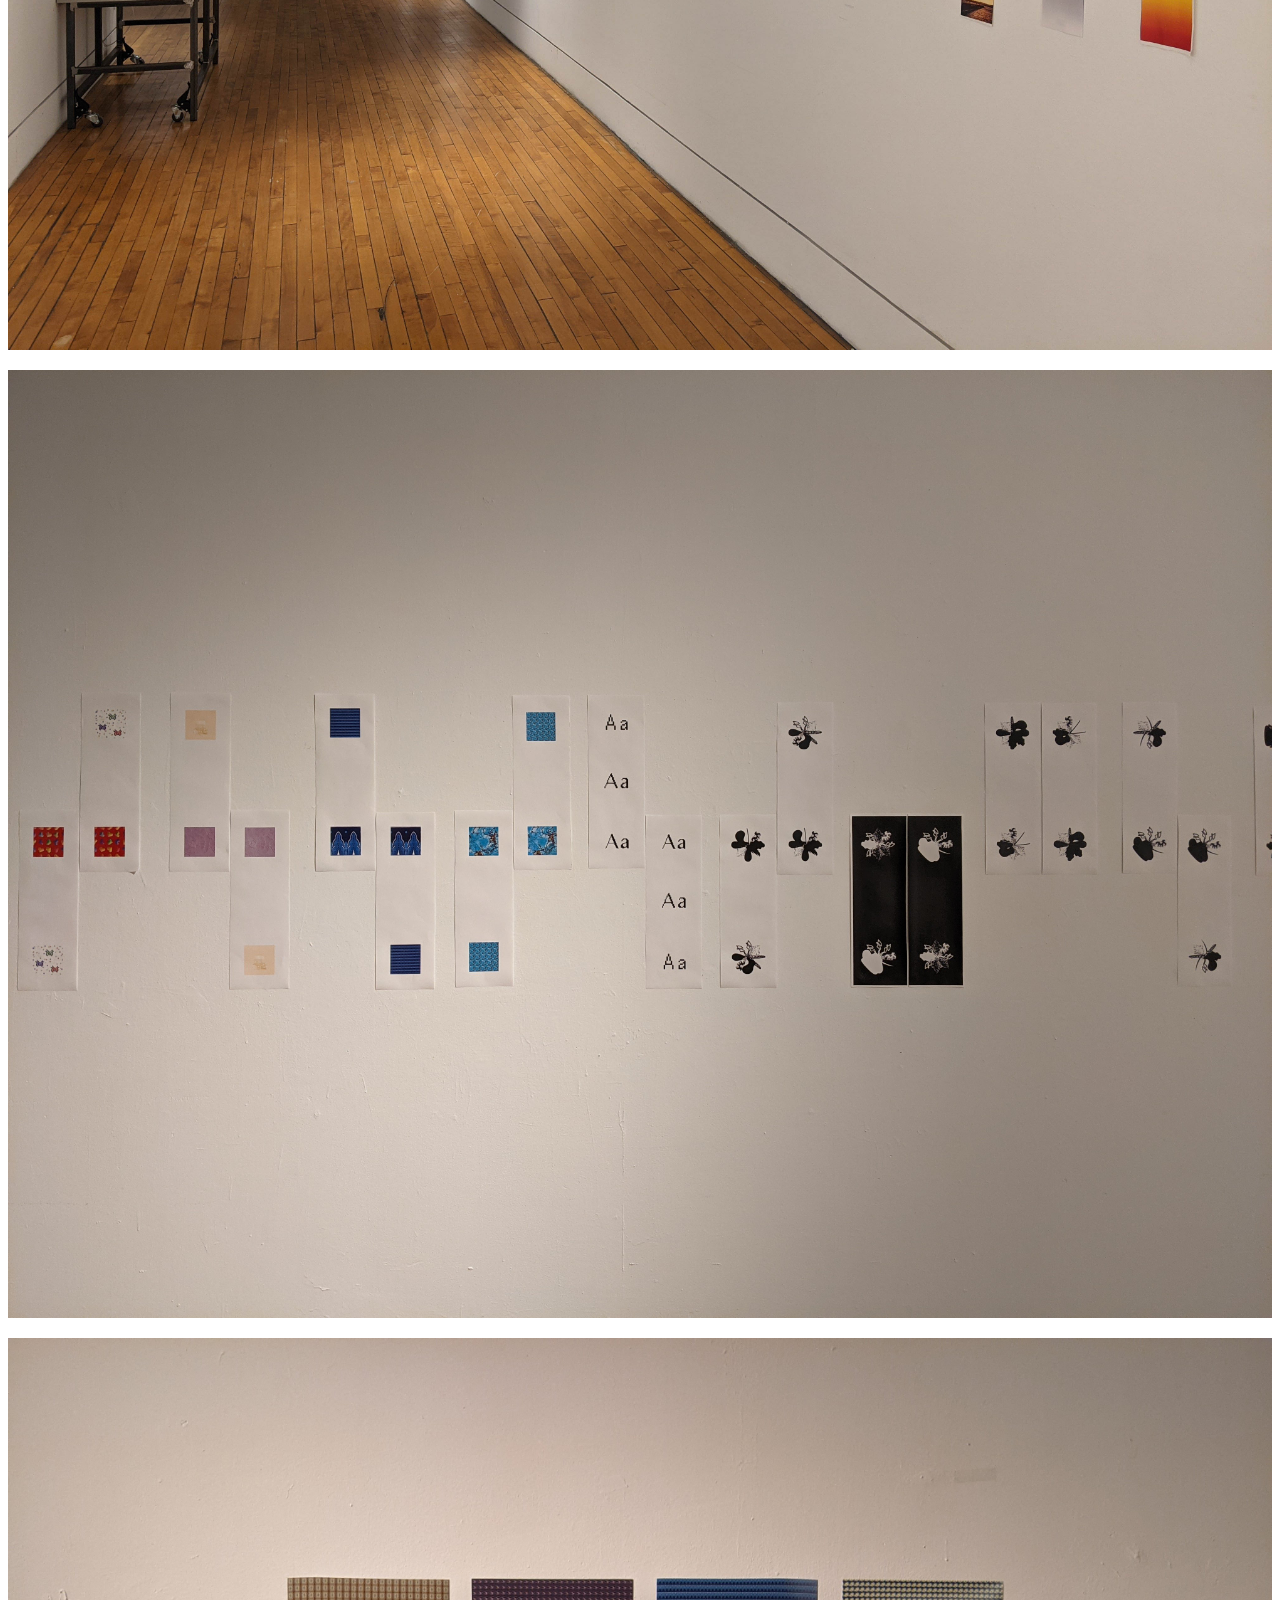
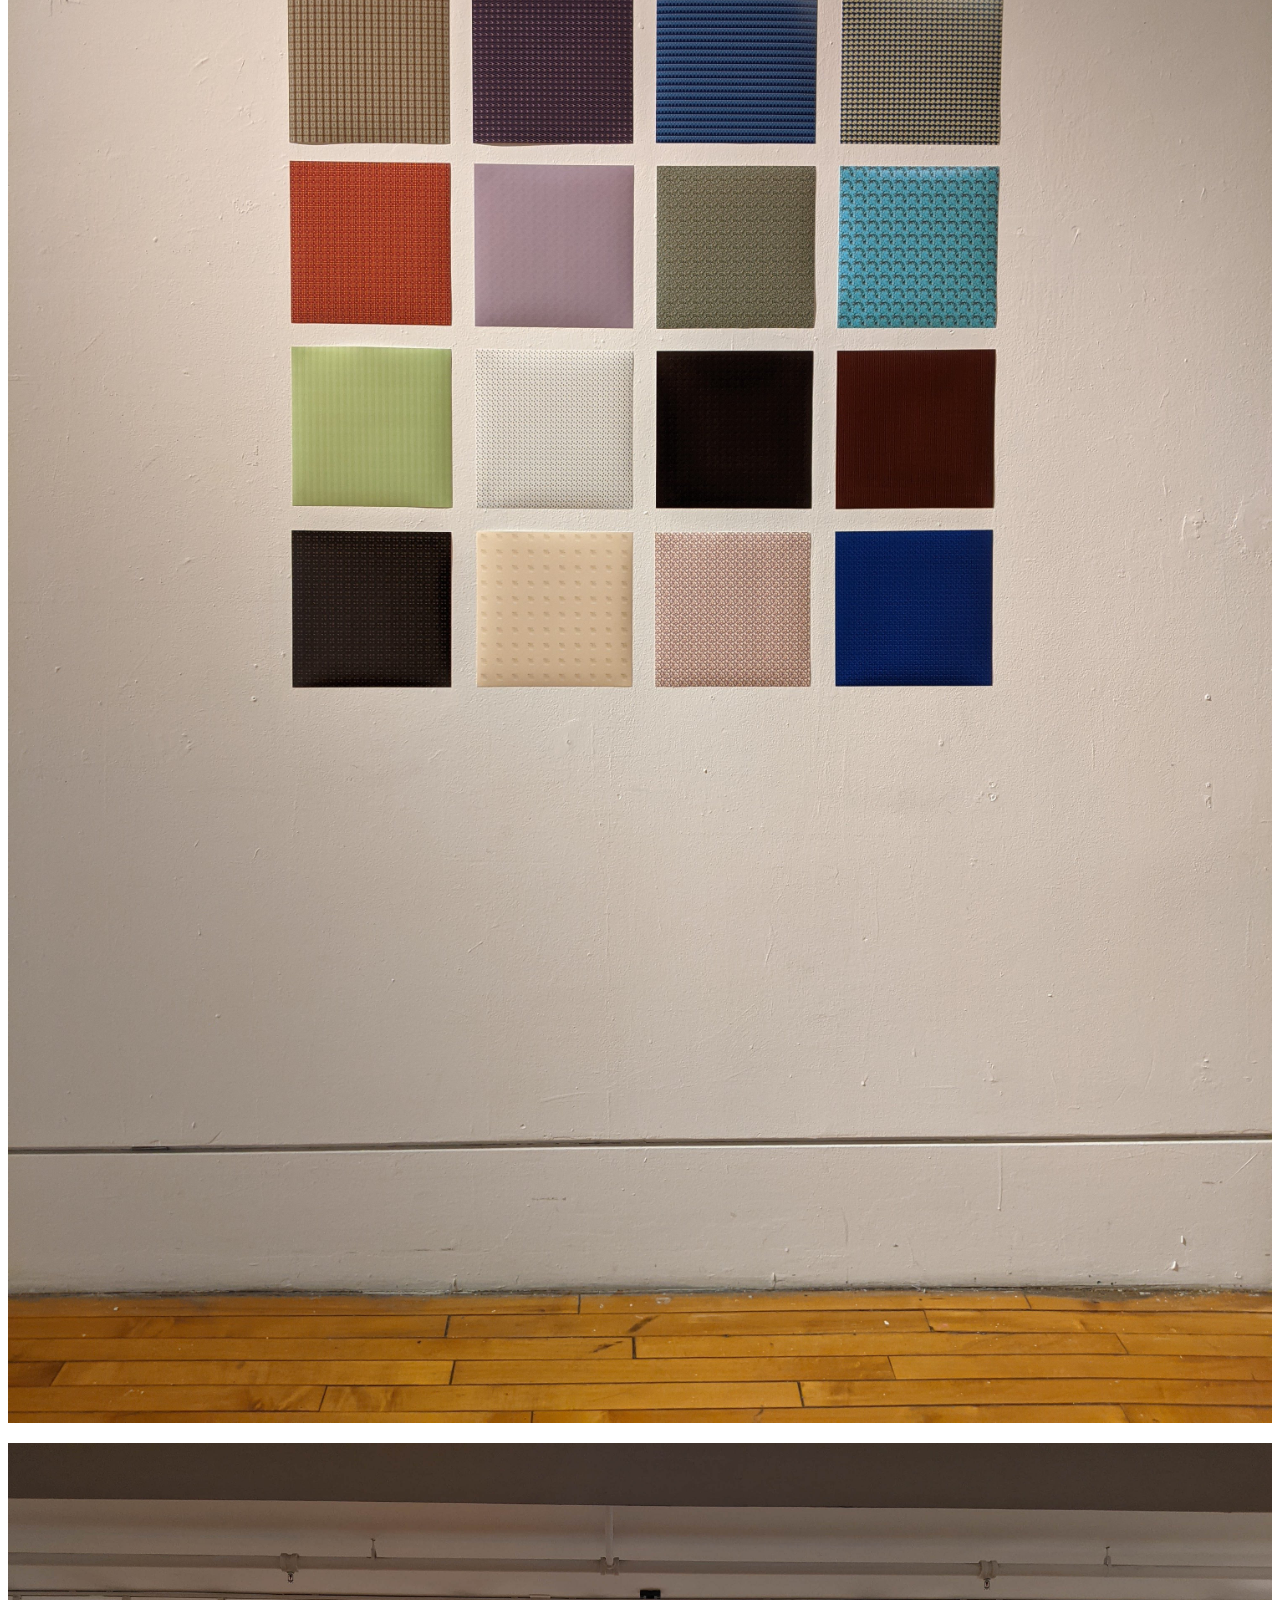
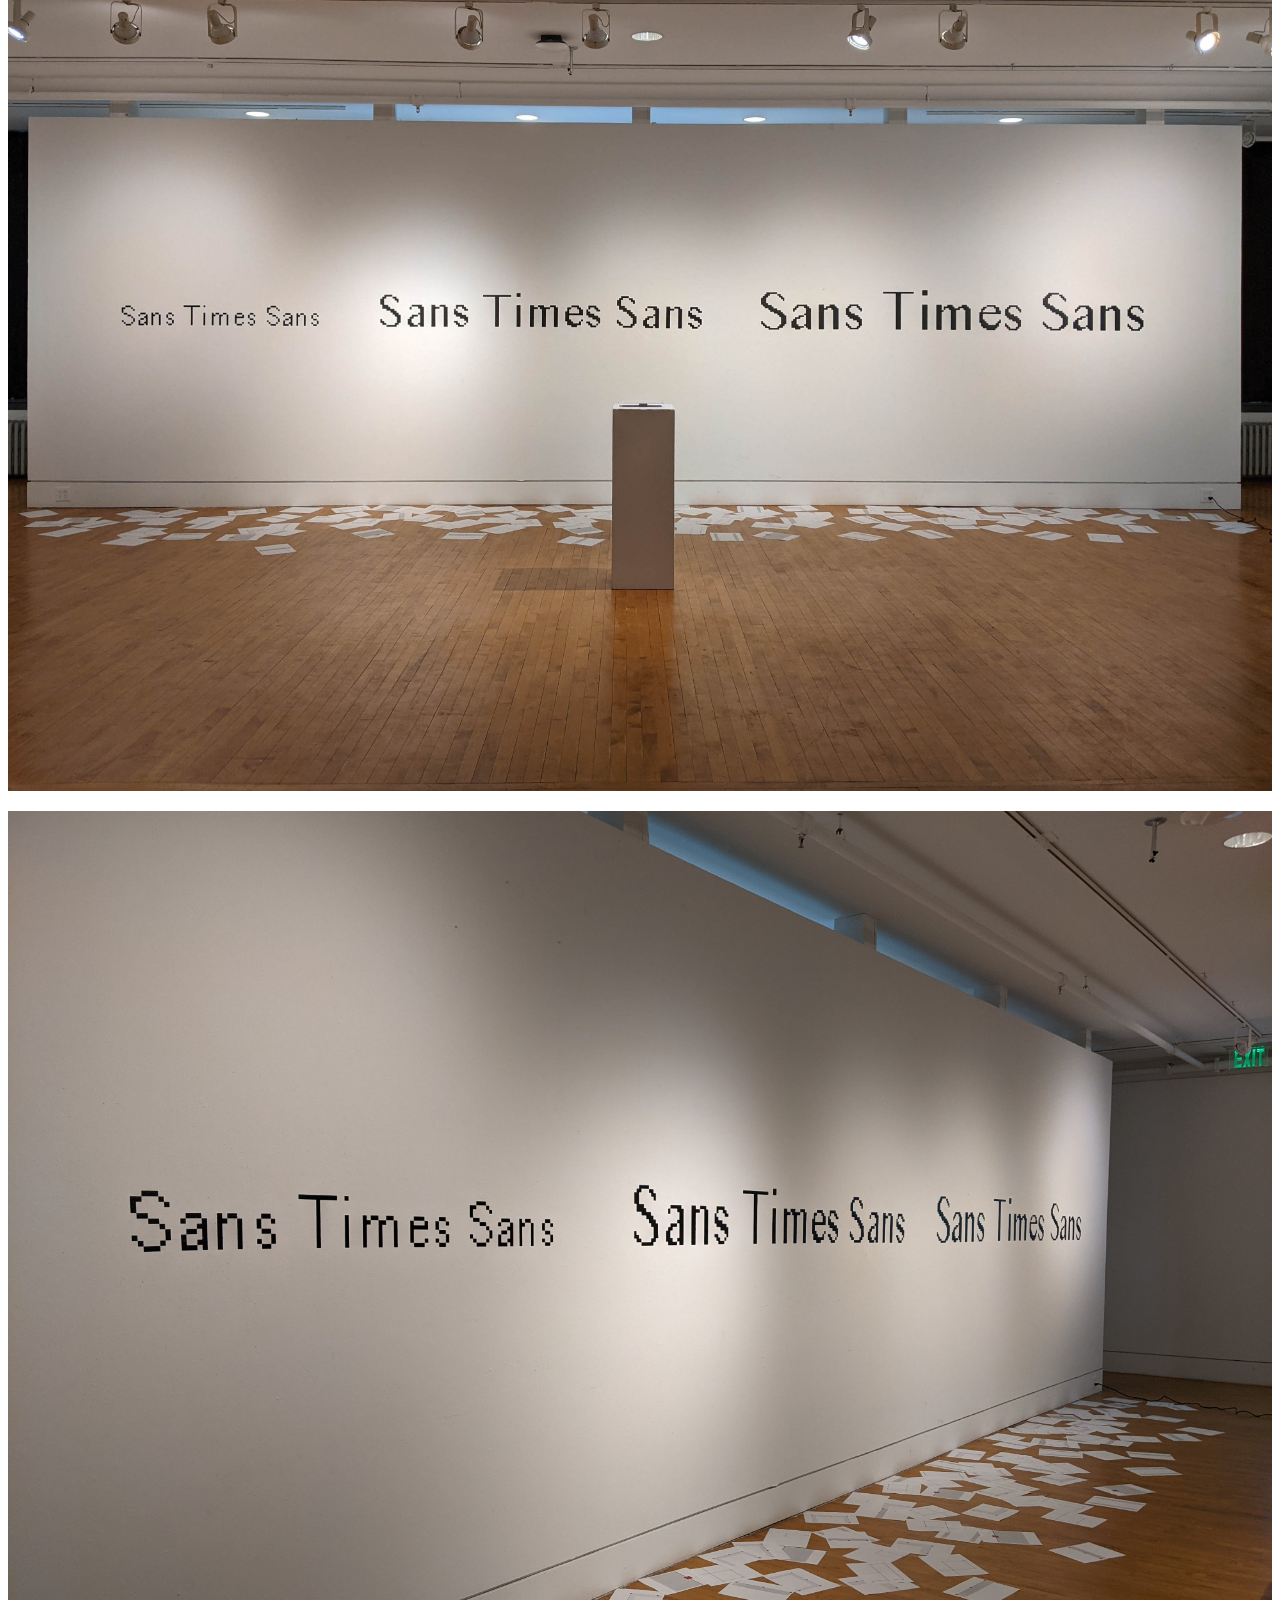
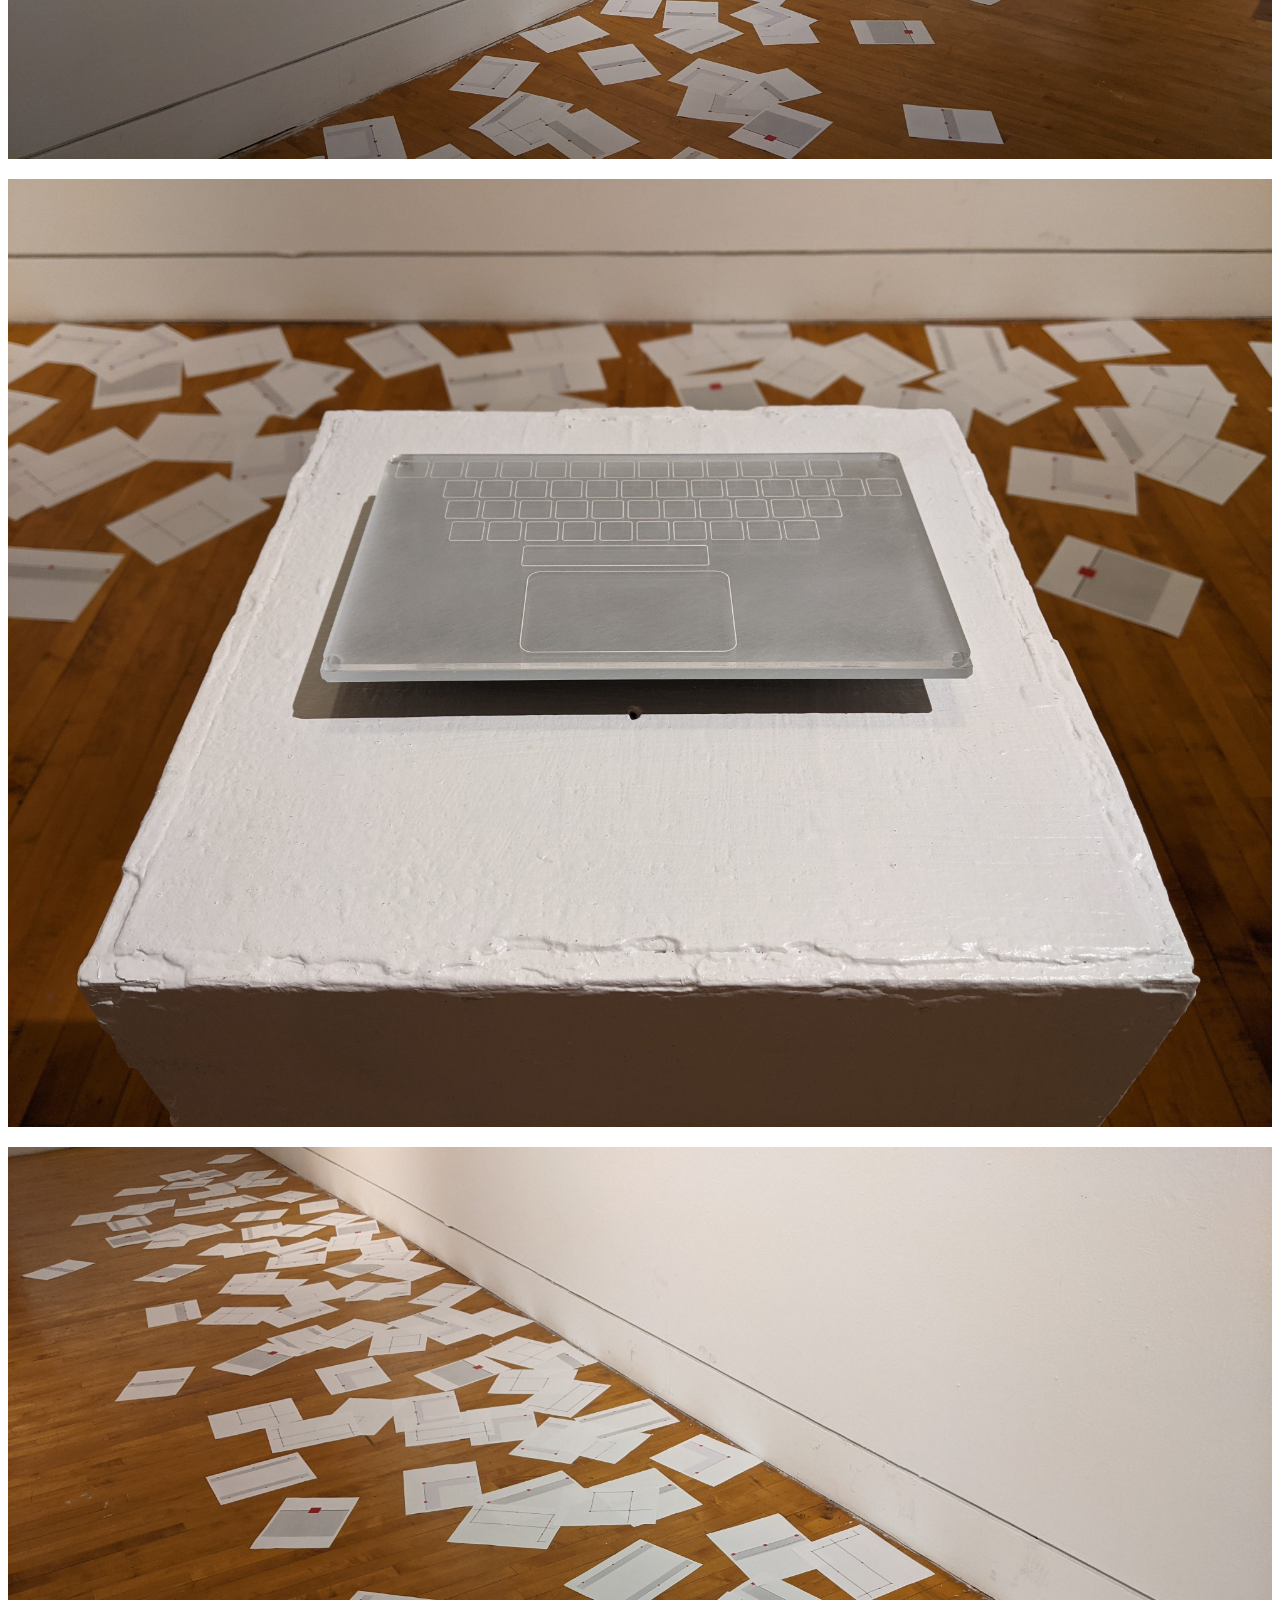
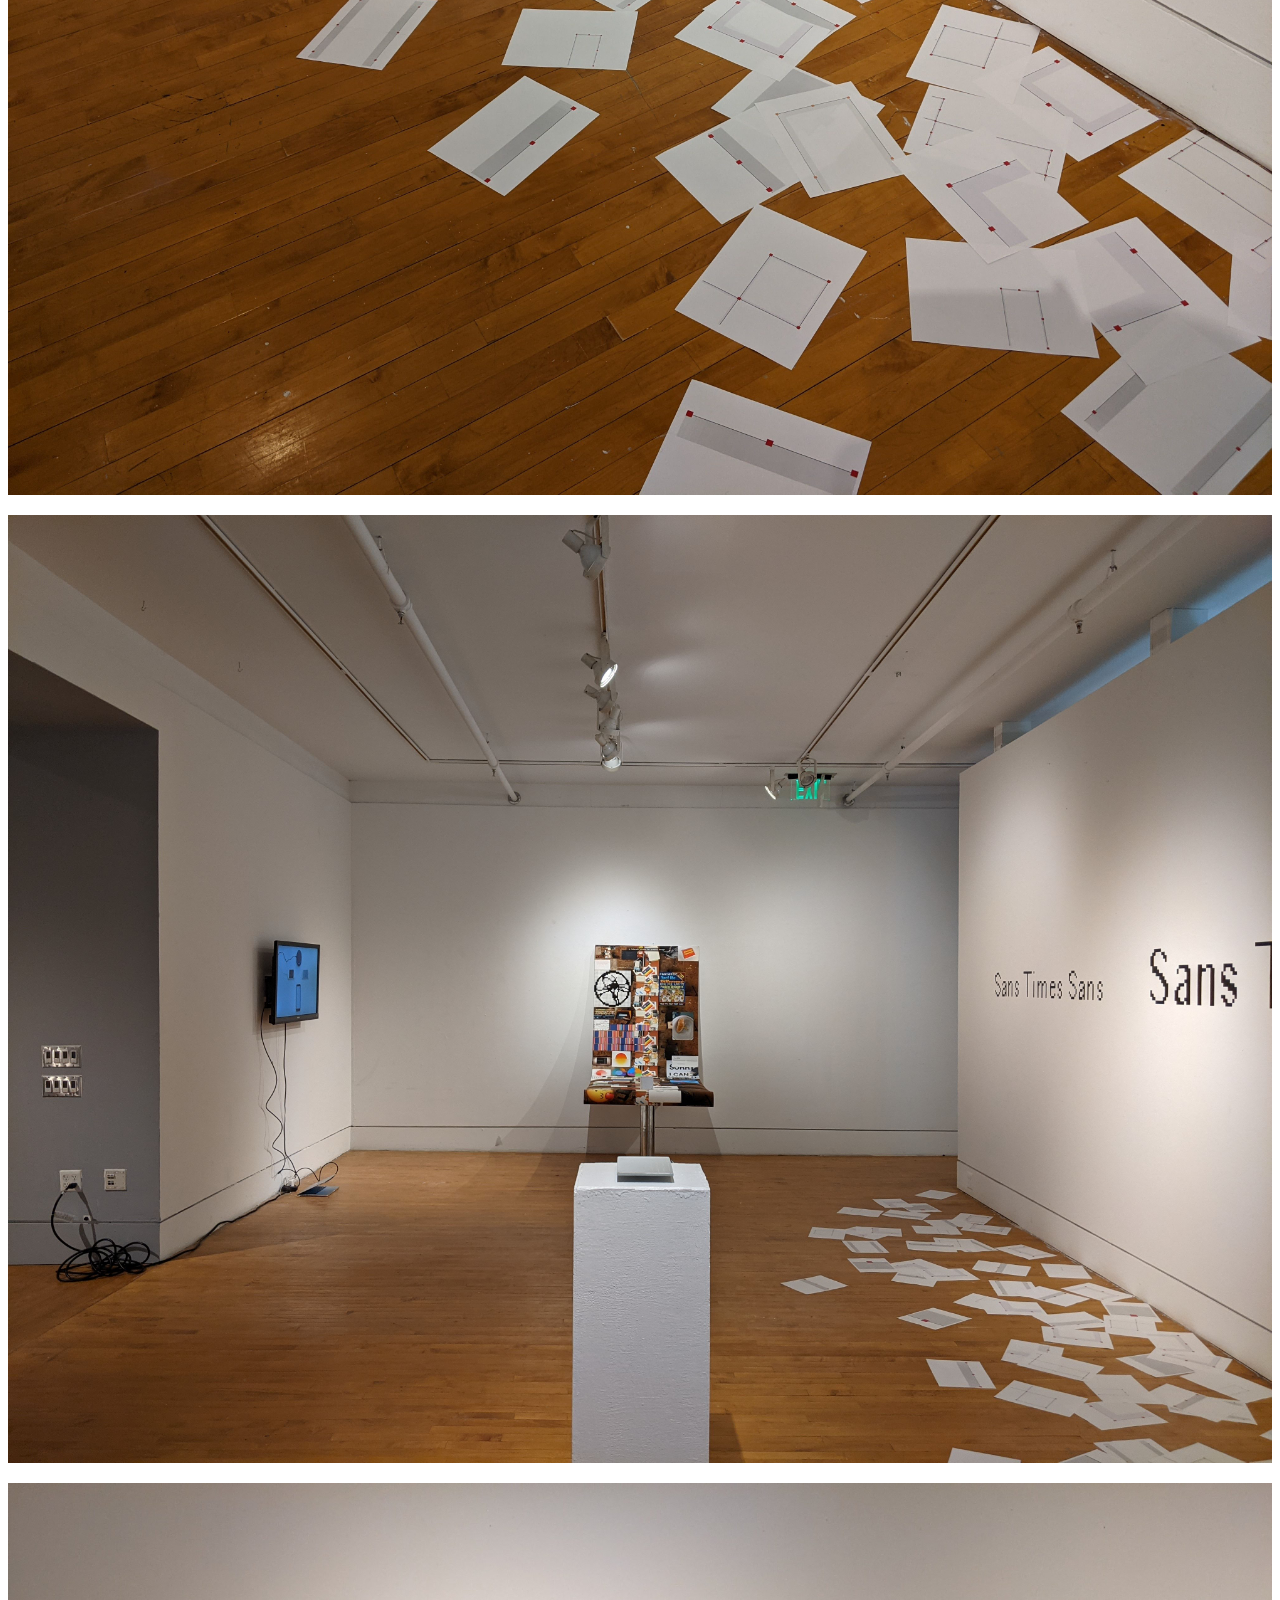
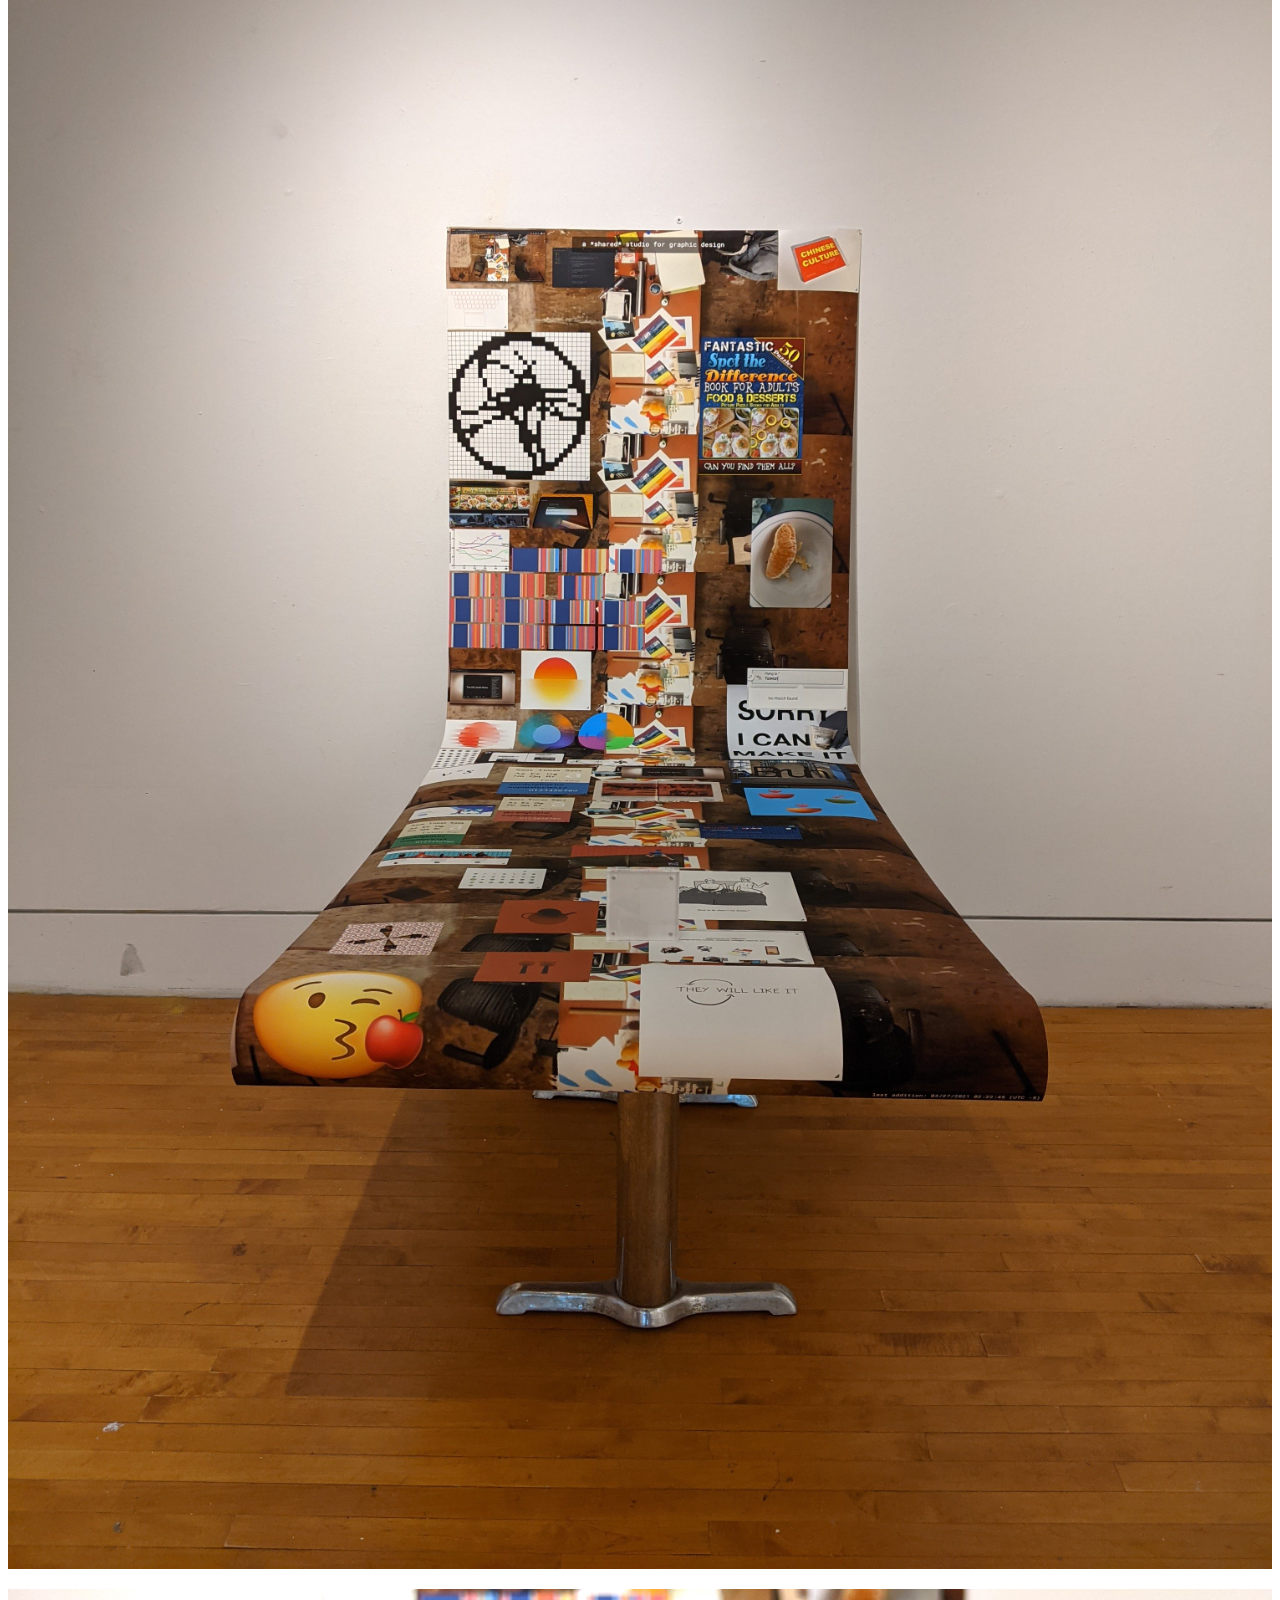
==== commit 6adc1b0e: "back" ====
--- a/show.html
+++ b/show.html
@@ -44,6 +44,8 @@
         May 1 – 3, 2021
         <br>
         <a href="https://player.vimeo.com/video/619724609" target="_blank">Video walkthrough</a>
+        <br>
+        <a href="https://i-n-t-e-r.github.io/">Main show site</a>
       </p>
       <div class="show-img-container">
         <img src="./img/0.jpg" alt="">
